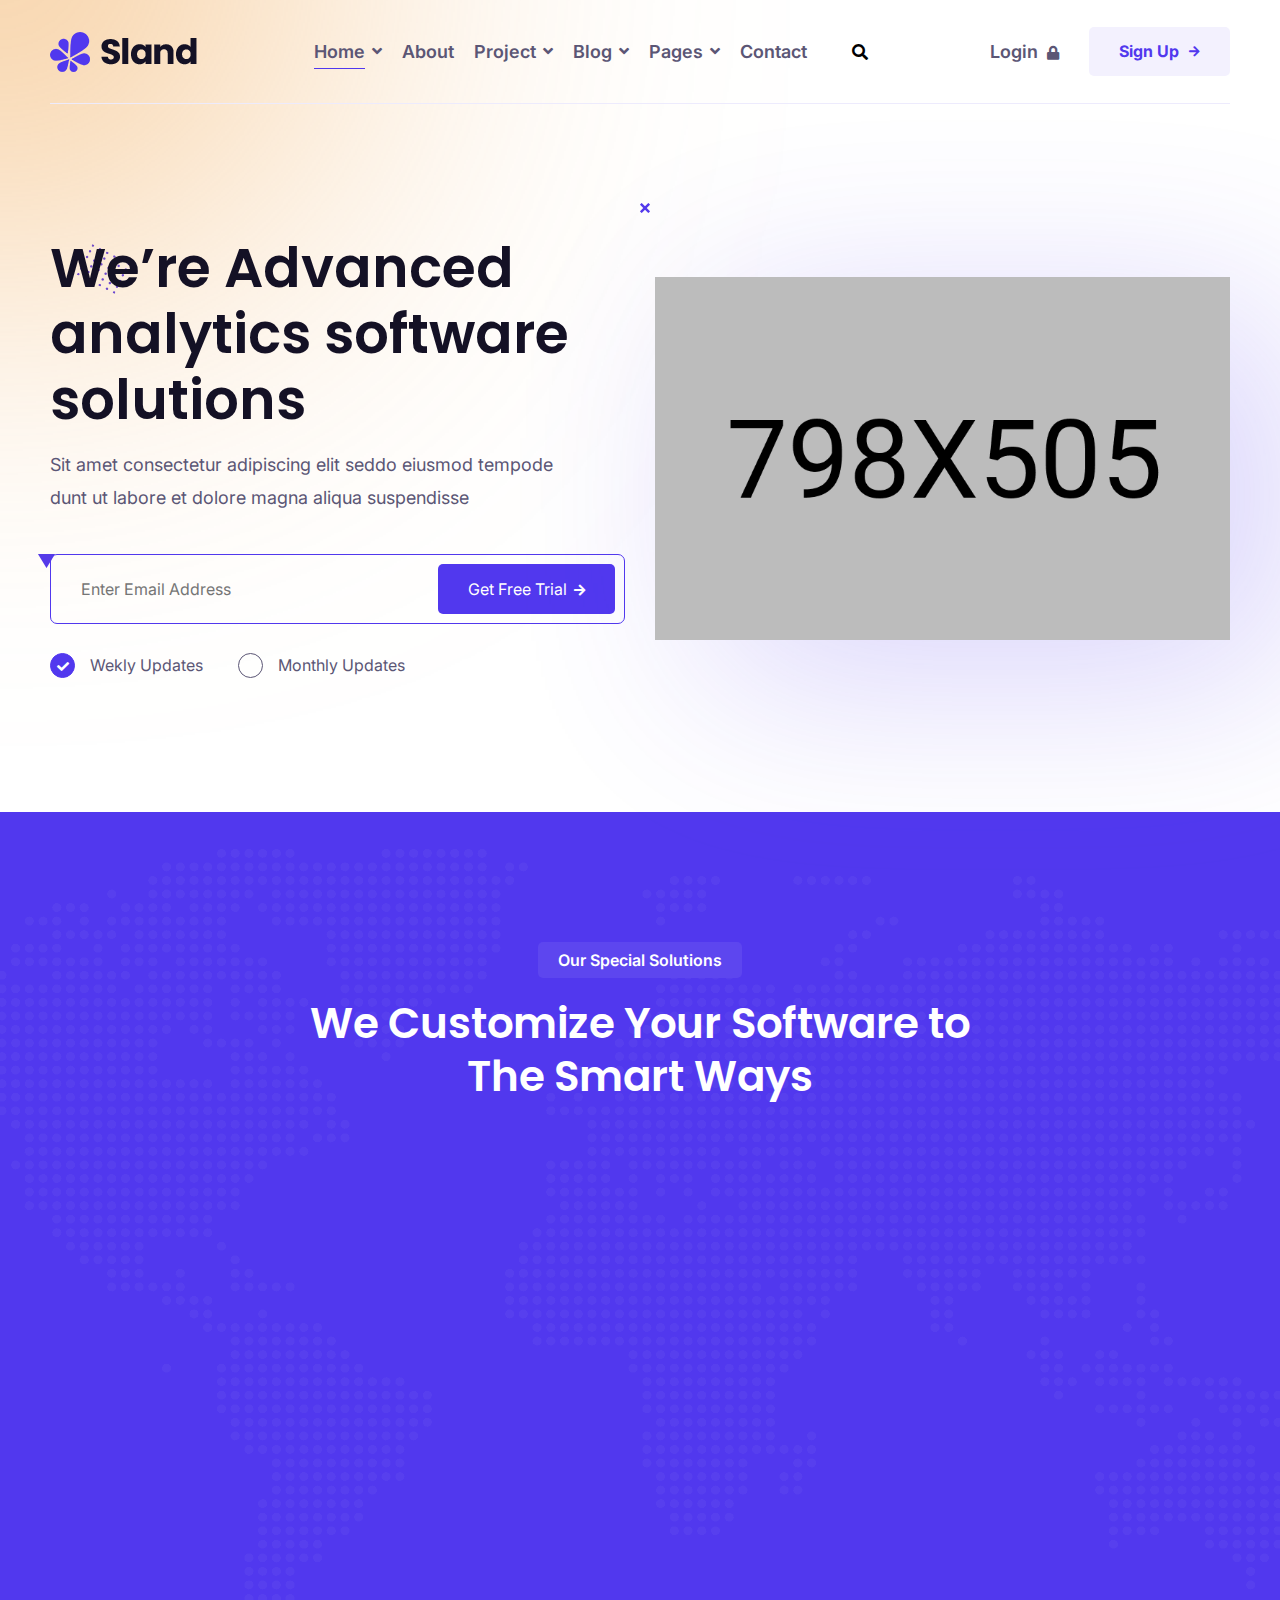
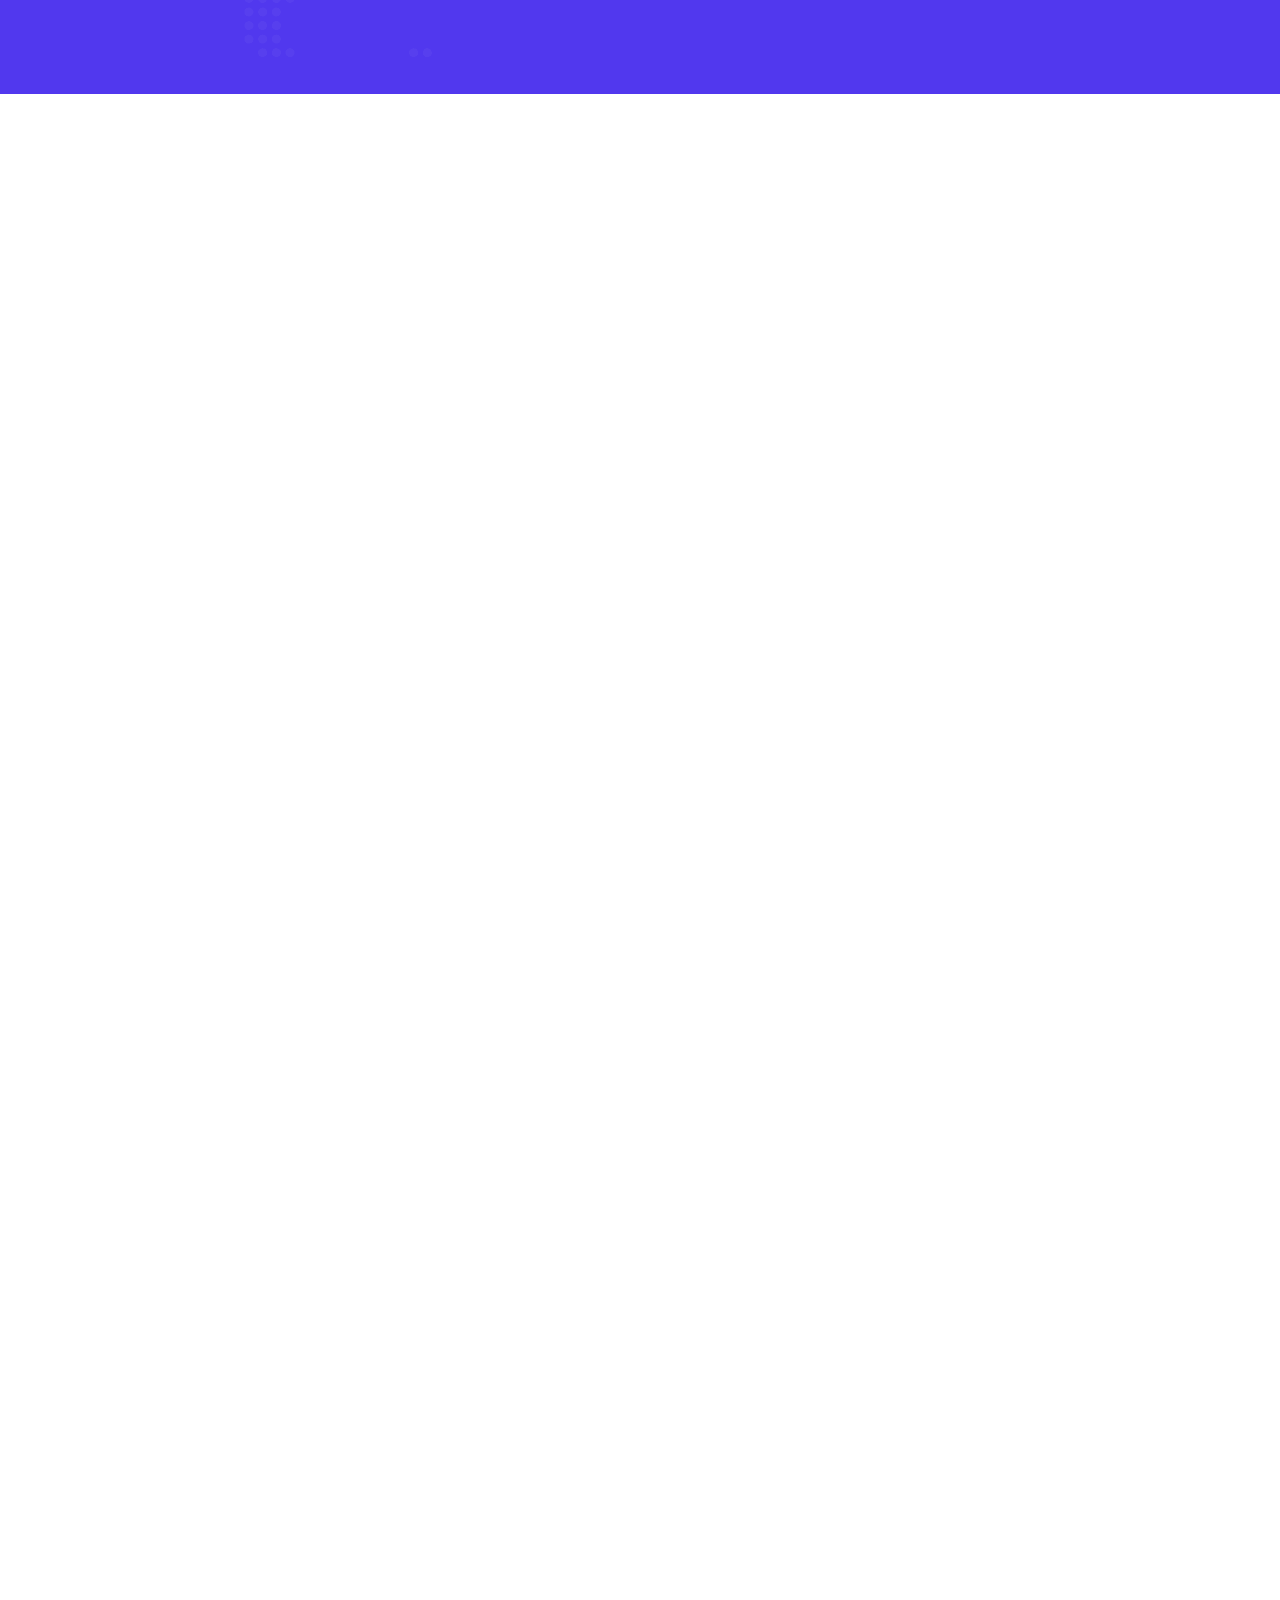
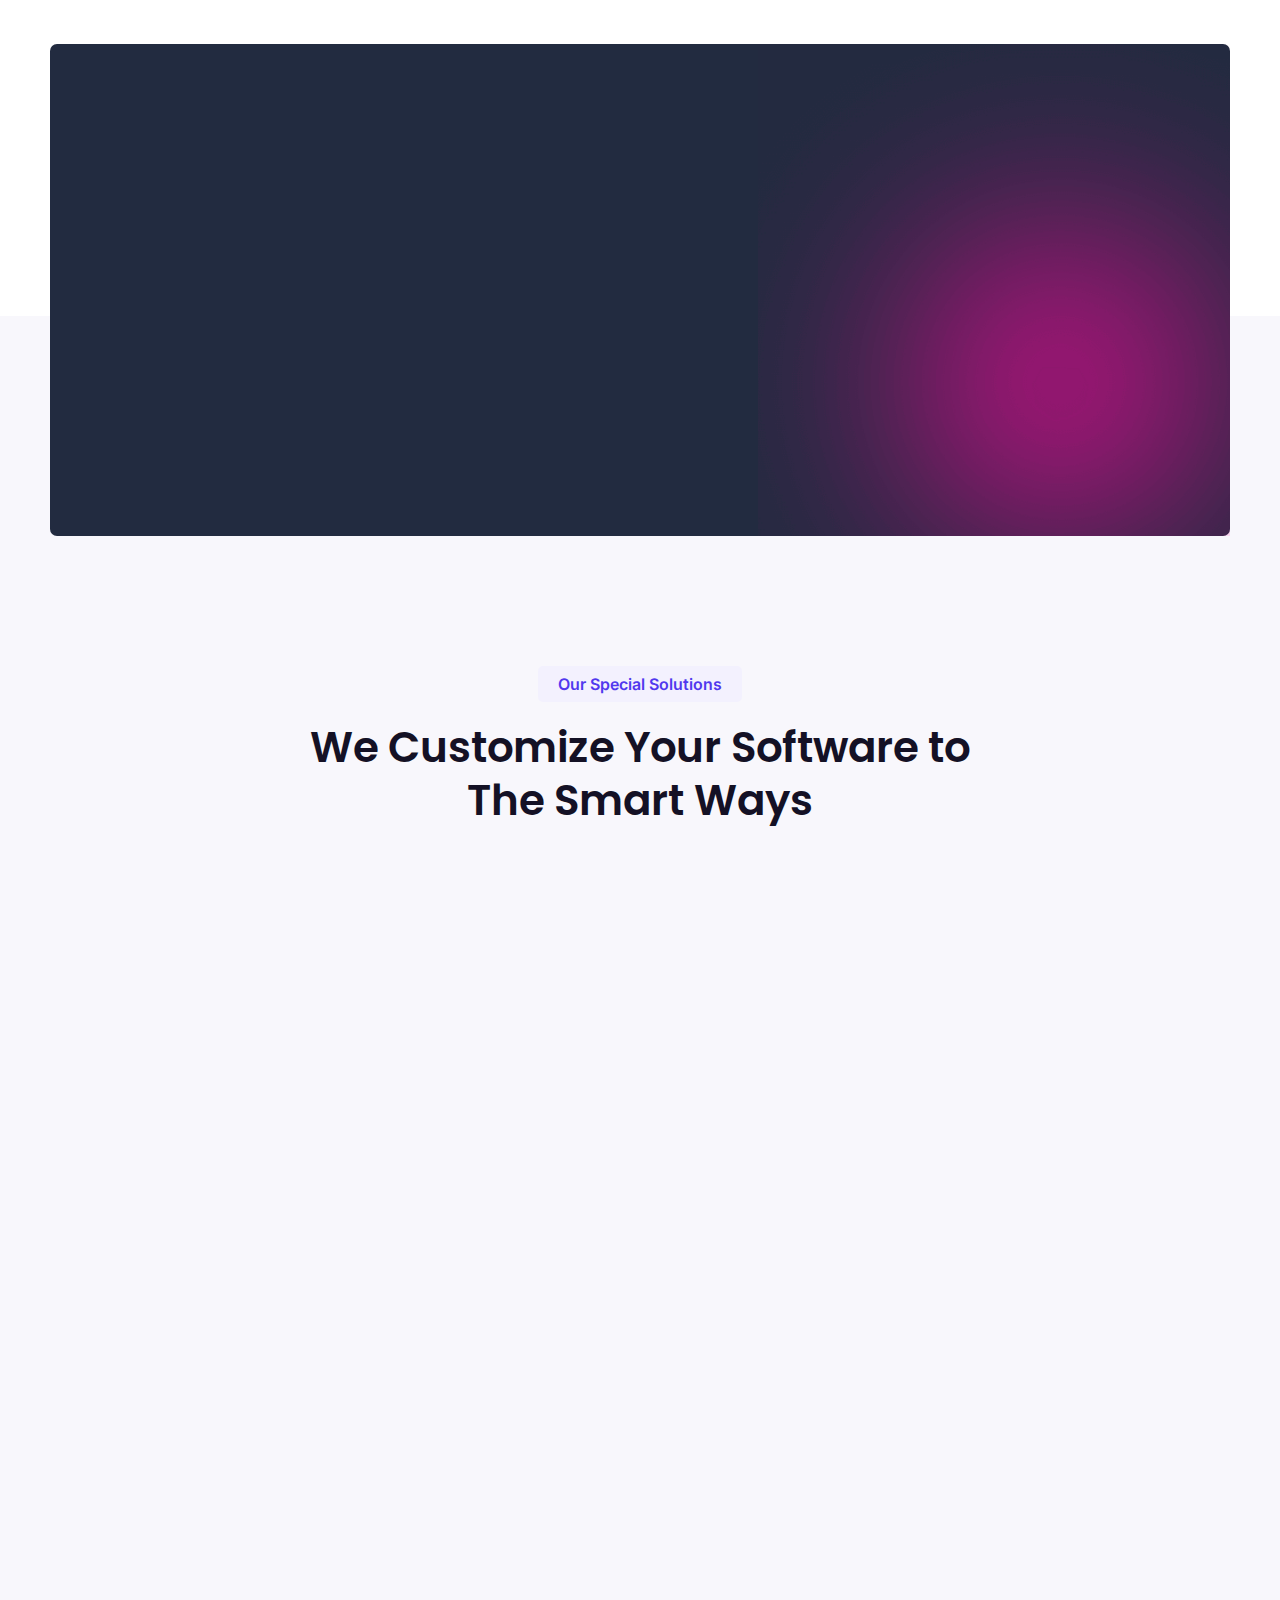
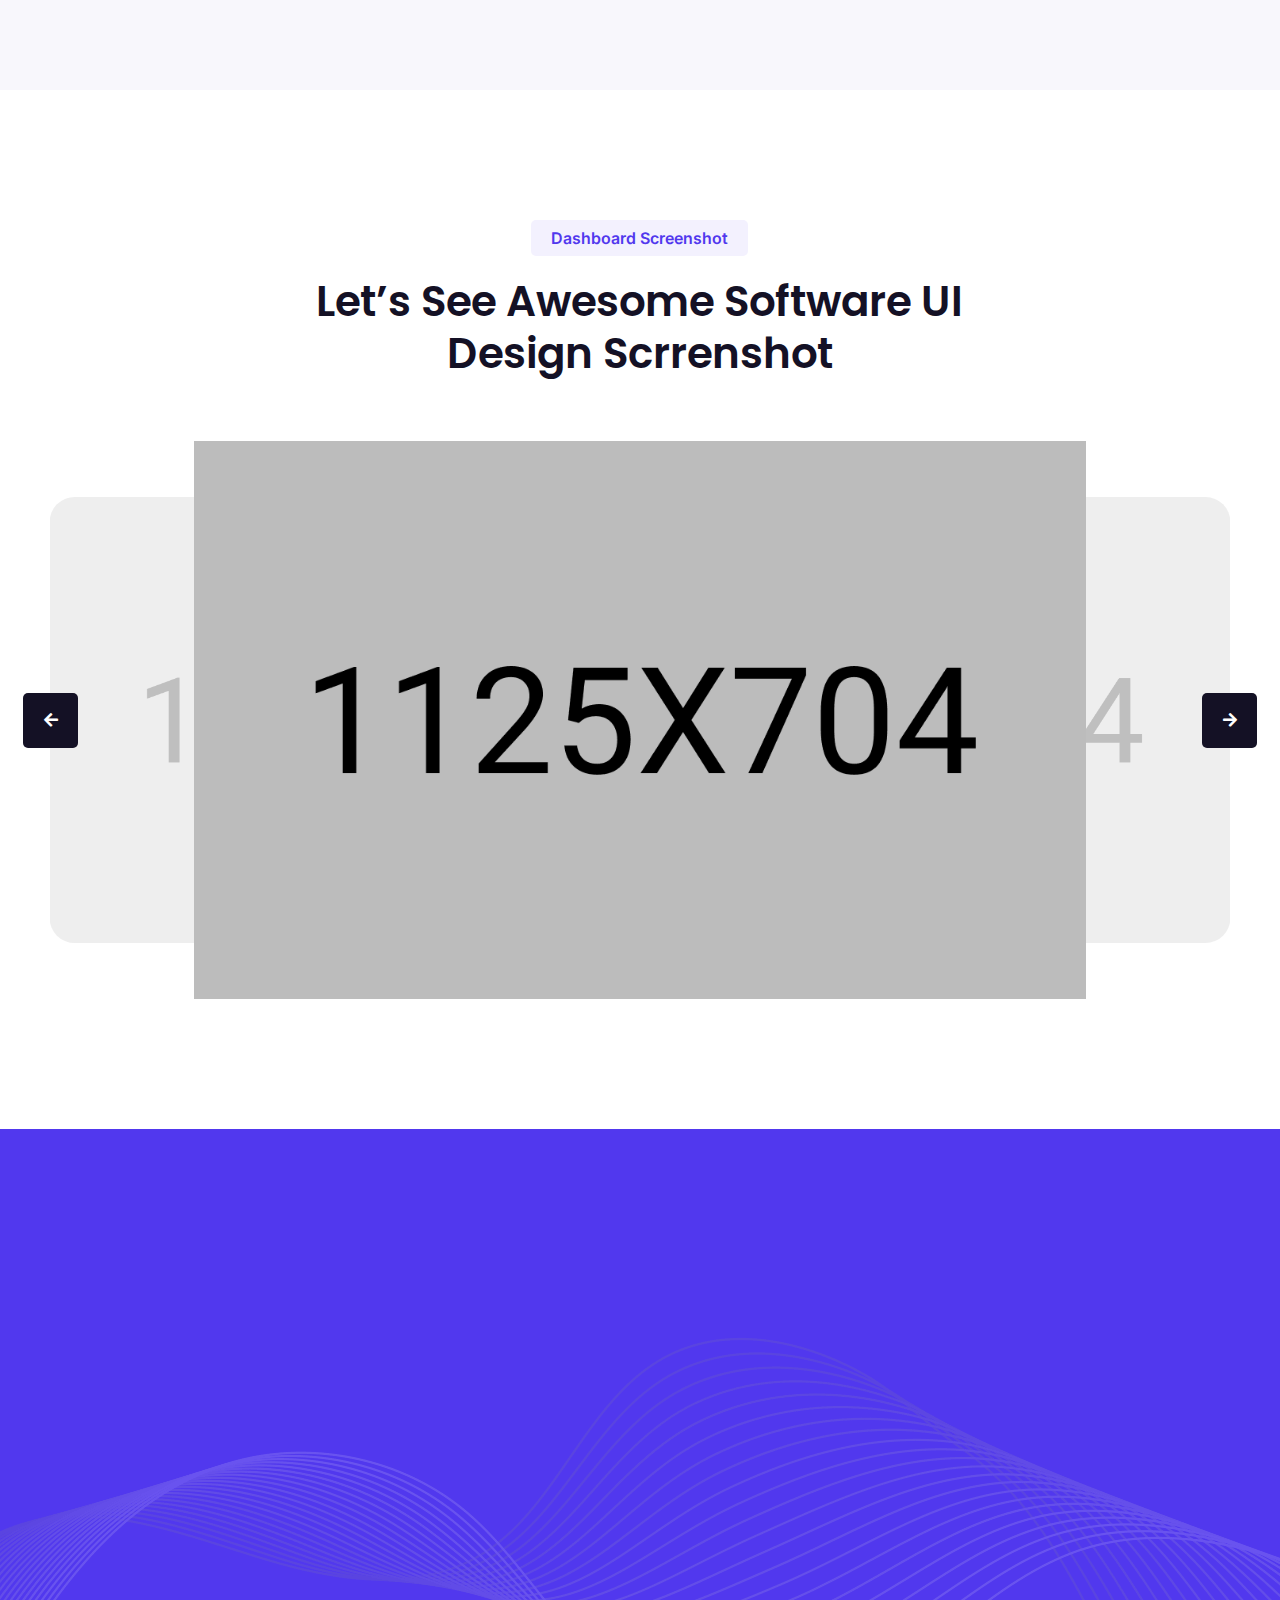
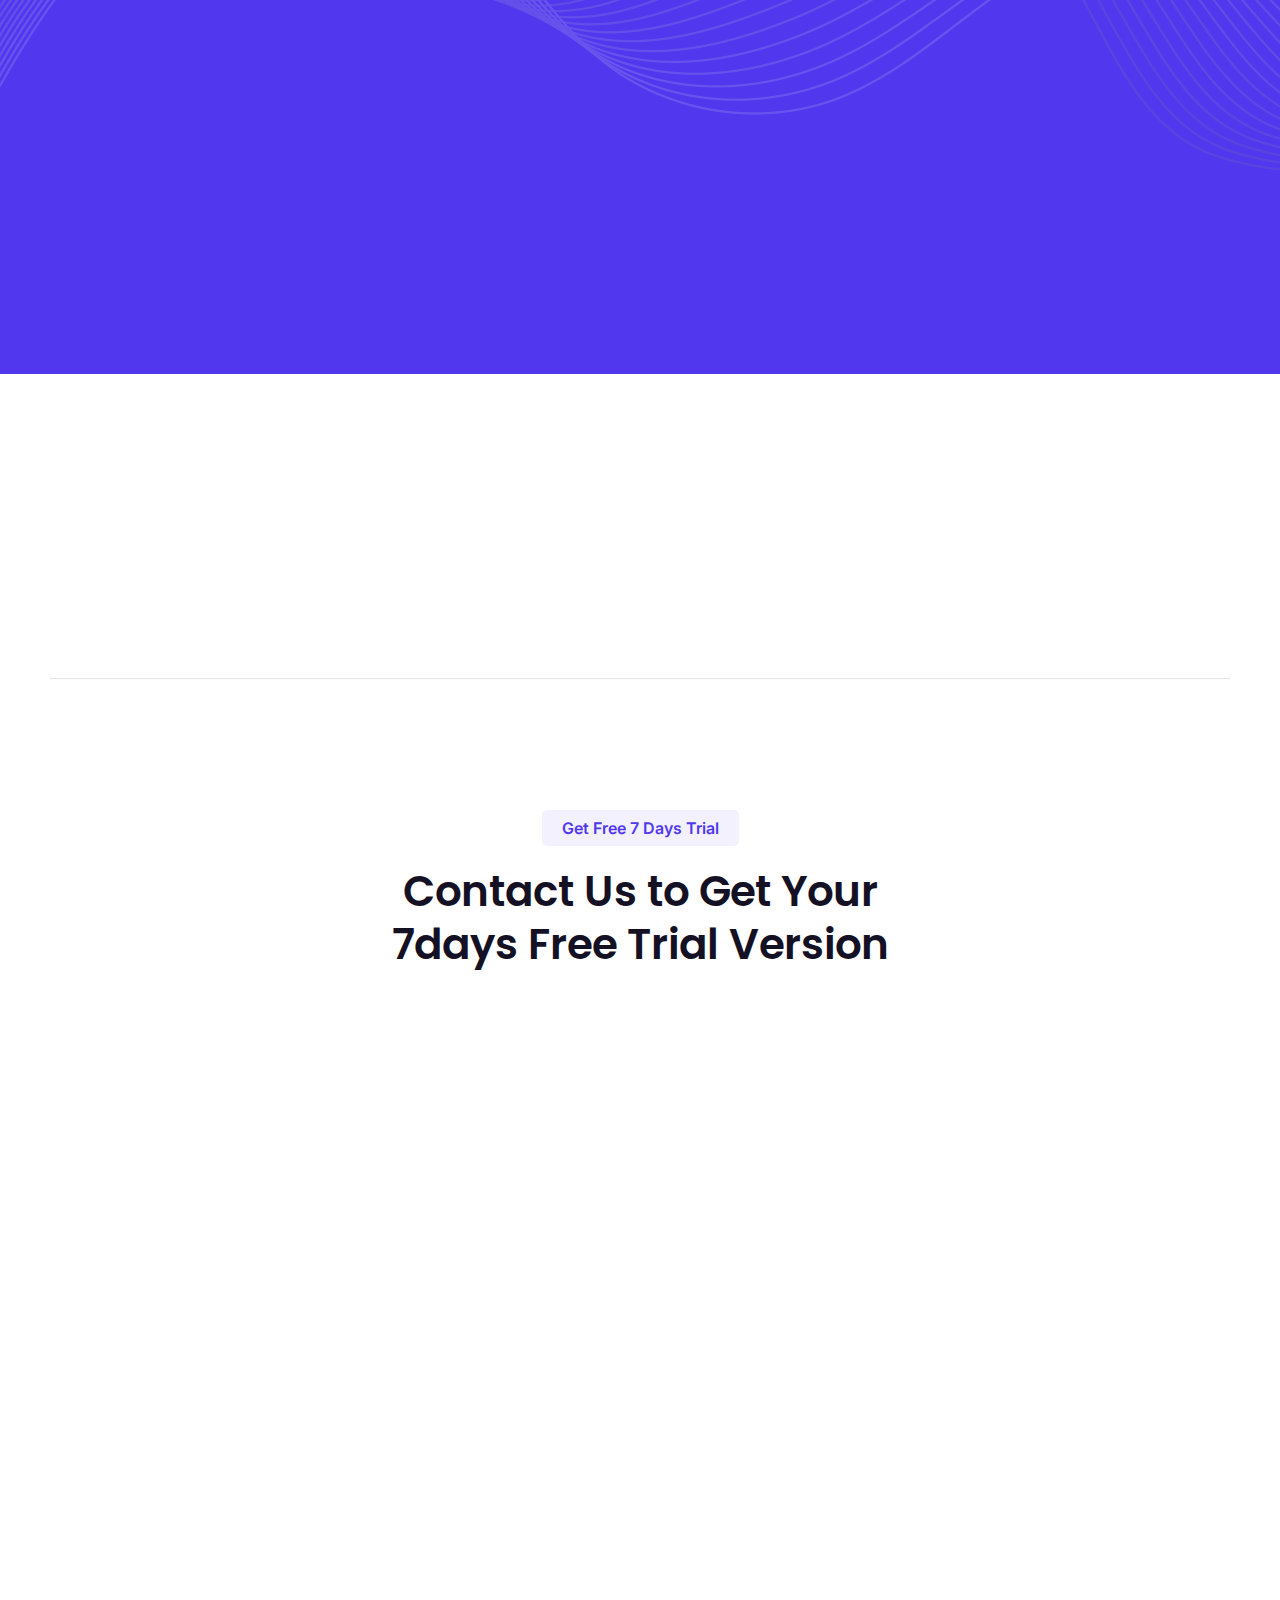
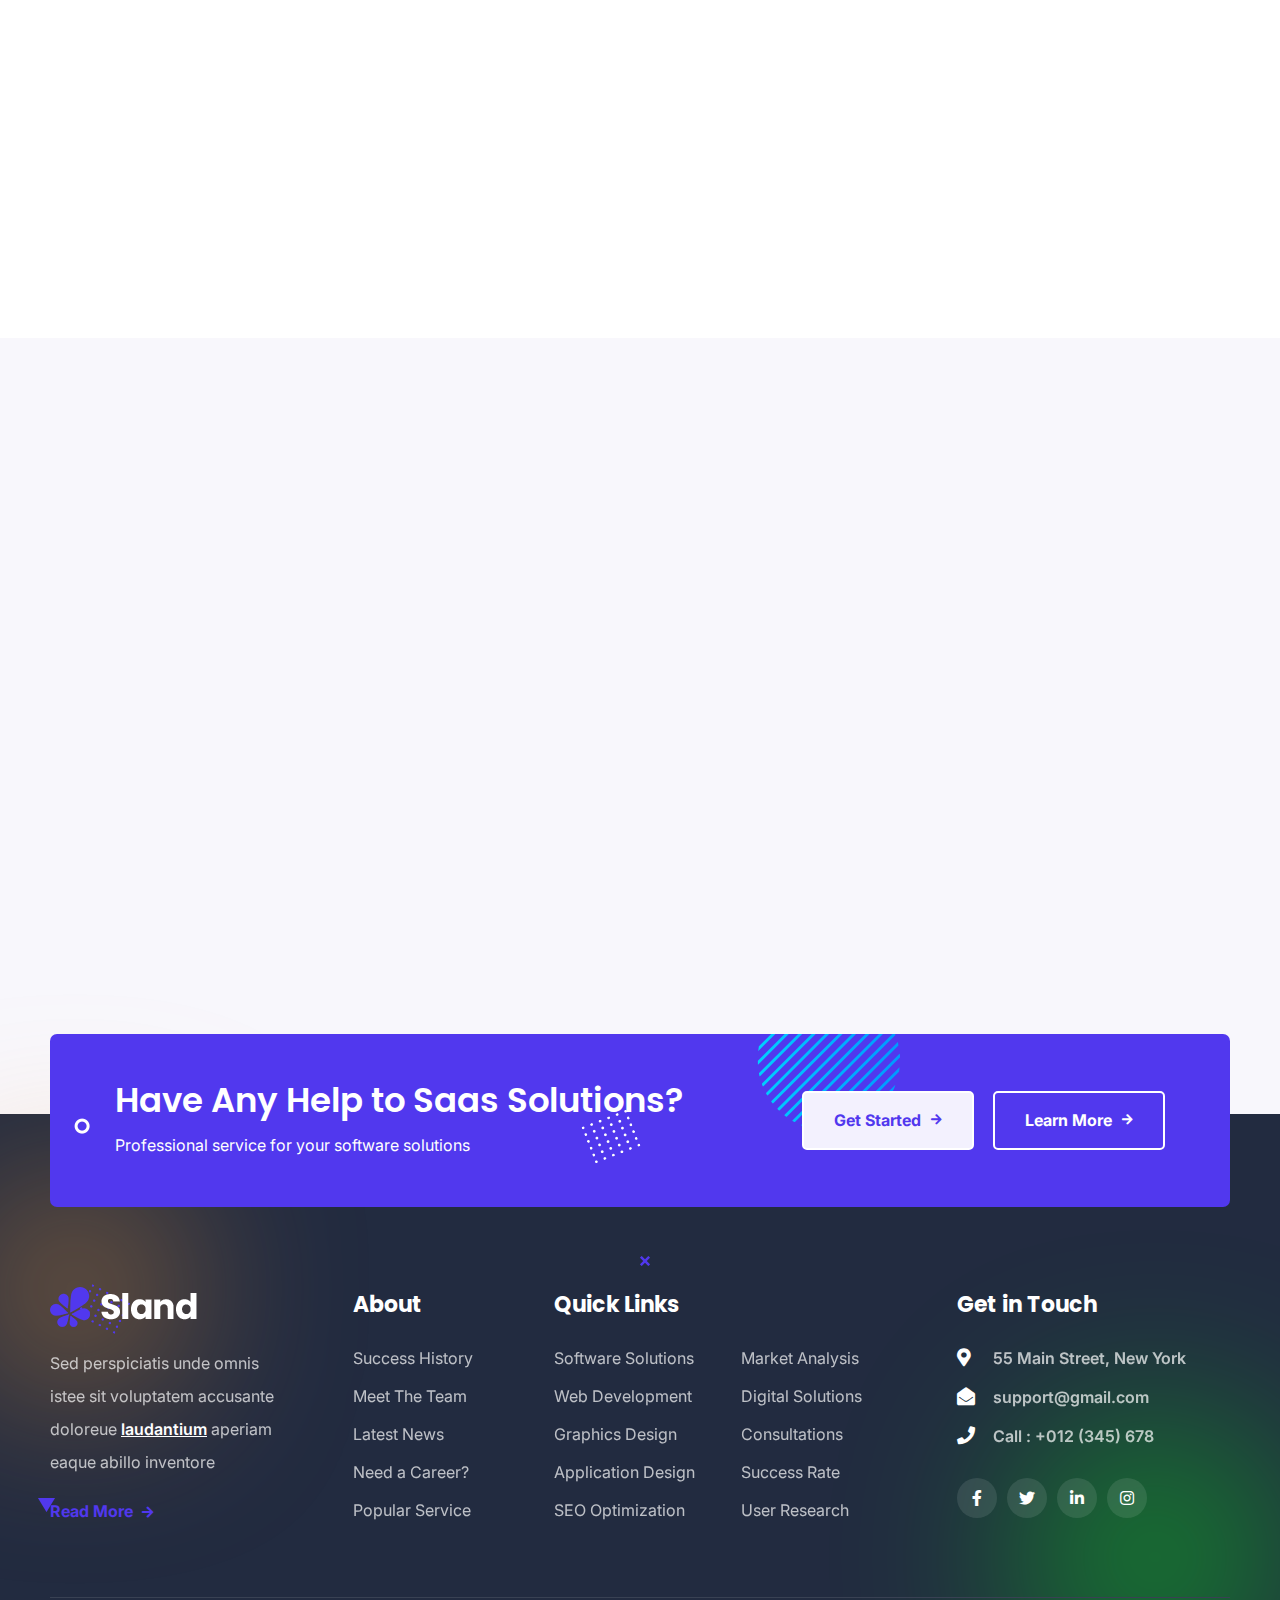
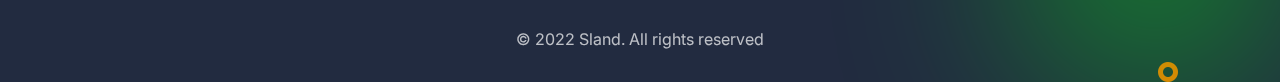
==== index.html @ 2adcf10e "Initial Commit" ====
<!DOCTYPE html>
<html lang="zxx">

<head>
    <!--====== Required meta tags ======-->
    <meta charset="utf-8" />
    <meta http-equiv="x-ua-compatible" content="ie=edge" />
    <meta name="description" content="" />
    <meta name="viewport" content="width=device-width, initial-scale=1, shrink-to-fit=no" />

    <!--====== Title ======-->
    <title>Sland - HTML Template || Home Three</title>
    <!--====== Favicon Icon ======-->
    <link rel="shortcut icon" href="assets/images/favicon.png" type="image/x-icon">
    <!--====== Google Fonts ======-->
    <link href="https://fonts.googleapis.com/css2?family=Inter:wght@400;500;600;700&family=Poppins:wght@400;600;700&display=swap" rel="stylesheet">
    <!--====== Font Awesome ======-->
    <link rel="stylesheet" href="assets/css/fontawesome.5.9.0.min.css">
    <!--====== Flaticon CSS ======-->
    <link rel="stylesheet" href="assets/css/flaticon.css">
    <!--====== Bootstrap css ======-->
    <link rel="stylesheet" href="assets/css/bootstrap.4.5.3.min.css">
    <!--====== Magnific Popup ======-->
    <link rel="stylesheet" href="assets/css/magnific-popup.css">
    <!--====== Slick Slider ======-->
    <link rel="stylesheet" href="assets/css/slick.css">
    <!--====== Animate CSS ======-->
    <link rel="stylesheet" href="assets/css/animate.min.css">
    <!--====== Nice Select ======-->
    <link rel="stylesheet" href="assets/css/nice-select.css">
    <!--====== Padding Margin ======-->
    <link rel="stylesheet" href="assets/css/spacing.min.css">
    <!--====== Menu css ======-->
    <link rel="stylesheet" href="assets/css/menu.css">
    <!--====== Main css ======-->
    <link rel="stylesheet" href="assets/css/style.css">
    <!--====== Responsive css ======-->
    <link rel="stylesheet" href="assets/css/responsive.css">

</head>

<body class="home-three">
    <div class="page-wrapper">

        <!-- Preloader -->
        <div class="preloader"></div>


        <!--====== Header Part Start ======-->
        <header class="main-header header-three">
            <!--Header-Upper-->
            <div class="header-upper">
                <div class="container clearfix">
                    <div class="header-inner py-20">
                        <div class="logo-outer">
                            <div class="logo"><a href="index.html"><img src="assets/images/logos/logo.png" alt="Logo"></a></div>
                        </div>

                        <div class="nav-outer d-flex align-items-center clearfix mx-lg-auto">
                            <!-- Main Menu -->
                            <nav class="main-menu navbar-expand-lg">
                                <div class="navbar-header">
                                    <div class="logo-mobile"><a href="index.html"><img src="assets/images/logos/logo.png" alt="Logo"></a></div>
                                    <!-- Toggle Button -->
                                    <button type="button" class="navbar-toggle" data-toggle="collapse" data-target=".navbar-collapse" aria-controls="main-menu">
                                        <span class="icon-bar"></span>
                                        <span class="icon-bar"></span>
                                        <span class="icon-bar"></span>
                                    </button>
                                </div>

                                <div class="navbar-collapse collapse clearfix" id="main-menu">
                                    <ul class="navigation clearfix">
                                        <li class="dropdown current"><a href="#">home</a>
                                            <ul>
                                                <li class="dropdown"><a href="#">Multipage</a>
                                                    <ul>
                                                        <li><a href="index.html">Home One</a></li>
                                                        <li><a href="index2.html">Home Two</a></li>
                                                        <li><a href="index3.html">Home Three</a></li>
                                                        <li><a href="index3dark.html">Dark Version</a></li>
                                                    </ul>
                                                </li>
                                                <li class="dropdown"><a href="#">Onepage</a>
                                                    <ul>
                                                        <li><a href="onepage-home-one.html">Home One</a></li>
                                                        <li><a href="onepage-home-two.html">Home two</a></li>
                                                        <li><a href="onepage-home-three.html">Home Three</a></li>
                                                        <li><a href="onepage-home-three-dark.html">Dark Version</a></li>
                                                    </ul>
                                                </li>
                                            </ul>
                                        </li>
                                        <li><a href="about.html">about</a></li>
                                        <li class="dropdown"><a href="#">project</a>
                                            <ul>
                                                <li><a href="projects.html">Projects</a></li>
                                                <li><a href="project-details.html">Project details</a></li>
                                            </ul>
                                        </li>
                                        <li class="dropdown"><a href="#">blog</a>
                                            <ul>
                                                <li><a href="blog.html">blog standard</a></li>
                                                <li><a href="blog-details.html">blog details</a></li>
                                            </ul>
                                        </li>
                                        <li class="dropdown"><a href="#">pages</a>
                                            <ul>
                                                <li><a href="single-service.html">service single</a></li>
                                                <li><a href="team-details.html">Team Profile</a></li>
                                            </ul>
                                        </li>
                                        <li><a href="contact.html">contact</a></li>
                                    </ul>
                                </div>

                            </nav>
                            
                            <!-- Main Menu End-->
                            <!-- Menu Serch Box-->
                            <div class="nav-search">
                                <button class="fa fa-search"></button>
                                <form action="#" class="hide">
                                    <input type="text" placeholder="Search" class="searchbox" required="">
                                    <button type="submit" class="searchbutton fa fa-search"></button>
                                </form>
                            </div>
                            
                        </div>

                        <div class="menu-right d-none d-lg-flex align-items-center">
                            <a href="contact.html" class="login">Login <i class="fas fa-lock"></i></a>
                            <a href="contact.html" class="theme-btn style-two">sign up <i class="fas fa-arrow-right"></i></a>
                        </div>

                    </div>
                </div>
            </div>
            <!--End Header Upper-->

        </header>
        <!--====== Header Part End ======-->


        <!--====== Hero Section Start ======-->
        <section class="hero-section-three rel z-2 pt-235 rpt-150 pb-130 rpb-100">
            <div class="container">
                <div class="row align-items-center">
                    <div class="col-lg-6 col-md-11">
                        <div class="hero-content-three rpt-15 rmb-75">
                            <h1 class="mb-15 wow fadeInUp delay-0-2s">We’re Advanced analytics software solutions</h1>
                            <p class="wow fadeInUp delay-0-4s">Sit amet consectetur adipiscing elit seddo eiusmod tempode dunt ut labore et dolore magna aliqua suspendisse</p>
                            <form class="newsletter-form mt-40" action="#">
                                <div class="newsletter-email wow fadeInUp delay-0-6s">
                                    <input type="email" placeholder="Enter Email Address" required>
                                    <button type="submit">Get Free Trial <i class="fas fa-arrow-right"></i></button>
                                </div>
                                <div class="newsletter-radios wow fadeInUp delay-0-8s">
                                    <div class="custom-control custom-radio">
                                      <input type="radio" class="custom-control-input" id="hero-wekly" name="example1" checked>
                                      <label class="custom-control-label" for="hero-wekly">Wekly Updates</label>
                                    </div> 
                                    <div class="custom-control custom-radio">
                                      <input type="radio" class="custom-control-input" id="hero-monthly" name="example1">
                                      <label class="custom-control-label" for="hero-monthly">Monthly Updates</label>
                                    </div> 
                                </div>
                            </form>
                        </div>
                    </div>
                    <div class="col-lg-6">
                        <div class="hero-image-three overlay wow fadeInLeft delay-0-4s">
                            <img src="assets/images/hero/hero-three.jpg" alt="Hero">
                        </div>
                    </div>
                </div>
            </div>
            <img class="dots-shape" src="assets/images/shapes/dots.png" alt="Shape">
            <img class="tringle-shape" src="assets/images/shapes/tringle.png" alt="Shape">
            <img class="close-shape" src="assets/images/shapes/close.png" alt="Shape">
        </section>
        <!--====== Hero Section End ======-->


        <!--====== Solutions Section Start ======-->
        <section class="solutions-section-three text-white text-center rel bg-blue pt-130 rpt-100 z-1 pb-75 rpb-45" style="background-image: url(assets/images/shapes/solutions-bg-dots.png);">
            <div class="container">
               <div class="row justify-content-center">
                   <div class="col-xl-7 col-lg-8 col-md-10">
                       <div class="section-title mb-75">
                            <span class="sub-title">Our Special Solutions</span>
                            <h2>We Customize Your Software to The Smart Ways</h2>
                        </div>
                   </div>
               </div>
                <div class="row justify-content-center">
                    <div class="col-xl-4 col-md-6">
                        <div class="solution-item-three wow fadeInUp delay-0-2s">
                            <i class="far fa-compass"></i>
                            <h3><a href="single-service.html">Software Model</a></h3>
                            <p>Sed ut perspiciatis unde omnis iste natus error sit voluptatem accusantium doloremque laudantium totam rem aperiam eaque</p>
                            <a href="single-service.html" class="read-more">Learn More <i class="fas fa-arrow-right"></i></a>
                        </div>
                    </div>
                    <div class="col-xl-4 col-md-6">
                        <div class="solution-item-three wow fadeInUp delay-0-4s">
                            <i class="far fa-map"></i>
                            <h3><a href="single-service.html">Network Wired</a></h3>
                            <p>Sed ut perspiciatis unde omnis iste natus error sit voluptatem accusantium doloremque laudantium totam rem aperiam eaque</p>
                            <a href="single-service.html" class="read-more">Learn More <i class="fas fa-arrow-right"></i></a>
                        </div>
                    </div>
                    <div class="col-xl-4 col-md-6">
                        <div class="solution-item-three wow fadeInUp delay-0-6s">
                            <i class="fas fa-shield-alt"></i>
                            <h3><a href="single-service.html">Final Testylization</a></h3>
                            <p>Sed ut perspiciatis unde omnis iste natus error sit voluptatem accusantium doloremque laudantium totam rem aperiam eaque</p>
                            <a href="single-service.html" class="read-more">Learn More <i class="fas fa-arrow-right"></i></a>
                        </div>
                    </div>
                </div>
            </div>
        </section>
        <!--====== Solutions Section End ======-->

       
        <!--====== About Section Start ======-->
        <section class="about-section-three rel z-1 pt-130 rpt-100">
            <div class="container">
                <div class="row align-items-center">
                    <div class="col-xl-7 col-lg-6">
                        <div class="about-image rmb-55 wow fadeInLeft delay-0-2s">
                            <img src="assets/images/about/about-two.png" alt="About">
                        </div>
                    </div>
                    <div class="col-xl-5 col-lg-6">
                        <div class="about-content-three wow fadeInRight delay-0-2s">
                            <div class="section-title mb-25">
                                <span class="sub-title">Our Special Solutions</span>
                                <h2>Use Landingly to Create Amazing Landing Pages</h2>
                            </div>
                            <p>Sed ut perspiciatis unde omnis iste natus error voluptatem accusan tium doloremque laudantium totam rem aperiam eaque quae ainvtore veritatis et quasi architecto beatae vitae dicta sunt explicabo. Nemo enim ipsam voluptatem quia voluptas sit aspernatur</p>
                            <ul class="list-style-one mt-25 mb-35">
                                <li>Customers Website</li>
                                <li>Software Doct</li>
                            </ul>
                            <a href="about.html" class="theme-btn style-three">Get Started <i class="fas fa-arrow-right"></i></a>
                        </div>
                    </div>
                </div>
            </div>
        </section>
        <!--====== About Section End ======-->

       
        <!--====== Browser Support Start ======-->
        <section class="browswr-support-section rel z-1 py-130 rpy-100">
            <div class="container">
                <div class="row align-items-center">
                    <div class="col-xl-5 col-lg-6">
                        <div class="browswr-support-content rmb-55 wow fadeInRight delay-0-2s">
                            <div class="section-title">
                                <span class="sub-title">Browser Support</span>
                                <h2>We Build Into Your Favorite Web Browser Support</h2>
                            </div>
                            <div class="row">
                                <div class="col-md-6">
                                    <div class="solution-item-two">
                                        <i class="fas fa-check"></i>
                                        <h4>Track your Customers From your Website</h4>
                                        <p>Sed ut perspiciatis unde omnis natus error voluptatem accusaente dolorem laudantium totam</p>
                                    </div>
                                </div>
                                <div class="col-md-6">
                                    <div class="solution-item-two color-two">
                                        <i class="fas fa-check"></i>
                                        <h4>Understand Much Sells Performance Better</h4>
                                        <p>Sed ut perspiciatis unde omnis natus error voluptatem accusaente dolorem laudantium totam</p>
                                    </div>
                                </div>
                            </div>
                        </div>
                    </div>
                    <div class="col-xl-7 col-lg-6">
                        <div class="browswr-support-image text-lg-right wow fadeInLeft delay-0-2s">
                            <img src="assets/images/about/borwser-support.jpg" alt="Browser Support">
                        </div>
                    </div>
                </div>
            </div>
        </section>
        <!--====== Browser Support End ======-->
        
        
        <!--====== Newsletter Section Start ======-->
        <section class="newsletter-section-two rel z-2">
            <div class="container">
                <div class="newsletter-inner style-two bg-gray bgs-cover text-white rel z-1">
                    <div class="row align-items-center align-items-xl-start">
                        <div class="col-lg-6">
                            <div class="newsletter-content p-60 wow fadeInUp delay-0-2s">
                                <div class="section-title mb-30">
                                    <span class="sub-title">Our Newsletter</span>
                                    <h2>Subscribe Our Newsletter to Get More Updates</h2>
                                </div>
                                <form class="newsletter-form" action="#">
                                    <div class="newsletter-email">
                                        <input type="email" placeholder="Enter Email Address" required>
                                        <button type="submit">Sign up <i class="fas fa-angle-right"></i></button>
                                    </div>
                                    <div class="newsletter-radios">
                                        <div class="custom-control custom-radio">
                                          <input type="radio" class="custom-control-input" id="wekly" name="example1" checked>
                                          <label class="custom-control-label" for="wekly">Wekly Updates</label>
                                        </div> 
                                        <div class="custom-control custom-radio">
                                          <input type="radio" class="custom-control-input" id="monthly" name="example1">
                                          <label class="custom-control-label" for="monthly">Monthly Updates</label>
                                        </div> 
                                    </div>
                                </form>
                            </div>
                        </div>
                        <div class="col-lg-6">
                            <div class="newsletter-images wow fadeInUp delay-0-4s">
                                <img src="assets/images/newsletter/newsletter-two.png" alt="Newsletter">
                                <img src="assets/images/newsletter/circle.png" alt="shape" class="circle slideUpRight">
                                <img src="assets/images/newsletter/dots.png" alt="shape" class="dots slideLeftRight">
                            </div>
                        </div>
                    </div>
                </div>
            </div>
        </section>
        <!--====== Newsletter Section End ======-->

       
        <!--====== Services Section Start ======-->
        <section class="services-section-three bg-lighter rel z-1 pt-250 pb-100 rpb-70">
            <div class="container">
               <div class="row justify-content-center text-center">
                   <div class="col-xl-7 col-lg-8 col-md-10">
                       <div class="section-title mt-100 rmt-70 mb-55">
                            <span class="sub-title">Our Special Solutions</span>
                            <h2>We Customize Your Software to The Smart Ways</h2>
                        </div>
                   </div>
               </div>
                <div class="row">
                    <div class="col-xl-4 col-md-6">
                        <div class="service-item wow fadeInUp delay-0-2s">
                            <i class="flaticon-file"></i>
                            <div class="content">
                                <h3><a href="single-service.html">Well Organization</a></h3>
                                <p>Sed ut perspiciatis unde omnis iste natus error voluptatem accusantium doloremque laudantium totam</p>
                            </div>
                        </div>
                    </div>
                    <div class="col-xl-4 col-md-6">
                        <div class="service-item wow fadeInUp delay-0-4s">
                            <i class="flaticon-responsive-design"></i>
                            <div class="content">
                                <h3><a href="single-service.html">Responsive Design</a></h3>
                                <p>Sed ut perspiciatis unde omnis iste natus error voluptatem accusantium doloremque laudantium totam</p>
                            </div>
                        </div>
                    </div>
                    <div class="col-xl-4 col-md-6">
                        <div class="service-item wow fadeInUp delay-0-6s">
                            <i class="flaticon-security"></i>
                            <div class="content">
                                <h3><a href="single-service.html">Heigh Security</a></h3>
                                <p>Sed ut perspiciatis unde omnis iste natus error voluptatem accusantium doloremque laudantium totam</p>
                            </div>
                        </div>
                    </div>
                    <div class="col-xl-4 col-md-6">
                        <div class="service-item wow fadeInUp delay-0-8s">
                            <i class="flaticon-puzzle"></i>
                            <div class="content">
                                <h3><a href="single-service.html">Creative Design</a></h3>
                                <p>Sed ut perspiciatis unde omnis iste natus error voluptatem accusantium doloremque laudantium totam</p>
                            </div>
                        </div>
                    </div>
                    <div class="col-xl-4 col-md-6">
                        <div class="service-item wow fadeInUp delay-1-0s">
                            <i class="flaticon-badge"></i>
                            <div class="content">
                                <h3><a href="single-service.html">Clean Development</a></h3>
                                <p>Sed ut perspiciatis unde omnis iste natus error voluptatem accusantium doloremque laudantium totam</p>
                            </div>
                        </div>
                    </div>
                    <div class="col-xl-4 col-md-6">
                        <div class="service-item wow fadeInUp delay-1-2s">
                            <i class="flaticon-analytics"></i>
                            <div class="content">
                                <h3><a href="single-service.html">Advanced Analytics</a></h3>
                                <p>Sed ut perspiciatis unde omnis iste natus error voluptatem accusantium doloremque laudantium totam</p>
                            </div>
                        </div>
                    </div>
                </div>
            </div>
        </section>
        <!--====== Services Section End ======-->
        
        
        <!--====== Dashboard Section Start ======-->
        <section class="dashboard-section rel z-1 py-130 rpy-100">
            <div class="container">
               <div class="row justify-content-center text-center">
                   <div class="col-xl-7 col-lg-8 col-md-10">
                       <div class="section-title mb-60">
                            <span class="sub-title">Dashboard Screenshot</span>
                            <h2>Let’s See Awesome Software UI Design Scrrenshot</h2>
                        </div>
                   </div>
               </div>
                <div class="dashboard-screenshot-wrap">
                    <div class="dashboard-screenshot-item">
                        <img src="assets/images/dashboard-screenshots/dashboard-screenshot1.jpg" alt="Dashboard Screenshot">
                    </div>
                    <div class="dashboard-screenshot-item">
                        <img src="assets/images/dashboard-screenshots/dashboard-screenshot2.jpg" alt="Dashboard Screenshot">
                    </div>
                    <div class="dashboard-screenshot-item">
                        <img src="assets/images/dashboard-screenshots/dashboard-screenshot3.jpg" alt="Dashboard Screenshot">
                    </div>
                    <div class="dashboard-screenshot-item">
                        <img src="assets/images/dashboard-screenshots/dashboard-screenshot1.jpg" alt="Dashboard Screenshot">
                    </div>
                    <div class="dashboard-screenshot-item">
                        <img src="assets/images/dashboard-screenshots/dashboard-screenshot2.jpg" alt="Dashboard Screenshot">
                    </div>
                    <div class="dashboard-screenshot-item">
                        <img src="assets/images/dashboard-screenshots/dashboard-screenshot3.jpg" alt="Dashboard Screenshot">
                    </div>
                </div>
            </div>
        </section>
        <!--====== Dashboard Section End ======-->

        
        <!--====== Feedback Section Start ======-->
        <section class="feedback-section-three bg-blue rel z-1 py-115 rpy-85" style="background-image: url(assets/images/feedbacks/feedback-bg.png);">
            <div class="container">
               <div class="row">
                    <div class="col-xl-4">
                        <div class="feedback-three-content mt-15 text-white wow fadeInUp delay-0-2s">
                            <div class="section-title mb-25">
                                <span class="sub-title">Clients Feedback</span>
                                <h2>What Our Customer ’s Say About Us</h2>
                            </div>
                            <p>Sed ut perspiciatis unde omnis natus error voluptatem accusantium doloremque laudantium totam rem aperias eaque quae ainvtore veritatis et quasi architecto beatae vitae dicta sunt explicabo enim spsam</p>
                            <div class="slider-dots-area mt-25"></div>
                        </div>
                    </div>
                    <div class="col-xl-8">
                        <div class="feedback-three-wrap">
                            <div class="feedback-item-two wow fadeInUp delay-0-4s">
                                <img src="assets/images/client-logos/client-logo1.png" alt="Logo">
                                <p>Sed ut perspiciatis unde omniste natus errors voluptatem accusantium doloreue laudantium <b>eaque ipsauae abtore</b> verita architecto beatae vitae dicta sunxplica nemo enimsam voluptatem quia natur autodit aut fugit</p>
                                <div class="feedback-author">
                                    <i class="flaticon-quote-1"></i>
                                    <div class="author-content">
                                        <h3>Randall L. Hamby</h3>
                                        <span>Senior Manager</span>
                                    </div>
                                </div>
                            </div>
                            <div class="feedback-item-two wow fadeInUp delay-0-6s">
                                <img src="assets/images/client-logos/client-logo2.png" alt="Logo">
                                <p>Sed ut perspiciatis unde omniste natus errors voluptatem accusantium doloreue laudantium <b>eaque ipsauae abtore</b> verita architecto beatae vitae dicta sunxplica nemo enimsam voluptatem quia natur autodit aut fugit</p>
                                <div class="feedback-author">
                                    <i class="flaticon-quote-1"></i>
                                    <div class="author-content">
                                        <h3>Lillie R. Burkhalter</h3>
                                        <span>Senior Manager</span>
                                    </div>
                                </div>
                            </div>
                            <div class="feedback-item-two wow fadeInUp delay-0-8s">
                                <img src="assets/images/client-logos/client-logo3.png" alt="Logo">
                                <p>Sed ut perspiciatis unde omniste natus errors voluptatem accusantium doloreue laudantium <b>eaque ipsauae abtore</b> verita architecto beatae vitae dicta sunxplica nemo enimsam voluptatem quia natur autodit aut fugit</p>
                                <div class="feedback-author">
                                    <i class="flaticon-quote-1"></i>
                                    <div class="author-content">
                                        <h3>Zelma K. Hall</h3>
                                        <span>Senior Manager</span>
                                    </div>
                                </div>
                            </div>
                        </div>
                    </div>
                </div>
            </div>
        </section>
        <!--====== Feedback Section End ======-->

       
        <!--====== Partner Section Start ======-->
        <div class="partner-area-three text-center pt-130 rpt-100">
            <div class="container">
                <div class="row justify-content-around justify-content-lg-between mb-80 rmb-50">
                    <div class="col-lg-2 col-md-4 col-6">
                        <a class="partner-item-three wow fadeInUp delay-0-2s" href="project-details.html">
                            <img src="assets/images/partners/partner-three1.png" alt="Partner">
                        </a>
                    </div>
                    <div class="col-lg-2 col-md-4 col-6">
                        <a class="partner-item-three wow fadeInUp delay-0-4s" href="project-details.html">
                            <img src="assets/images/partners/partner-three2.png" alt="Partner">
                        </a>
                    </div>
                    <div class="col-lg-2 col-md-4 col-6">
                        <a class="partner-item-three wow fadeInUp delay-0-6s" href="project-details.html">
                            <img src="assets/images/partners/partner-three3.png" alt="Partner">
                        </a>
                    </div>
                    <div class="col-lg-2 col-md-4 col-6">
                        <a class="partner-item-three wow fadeInUp delay-0-8s" href="project-details.html">
                            <img src="assets/images/partners/partner-three4.png" alt="Partner">
                        </a>
                    </div>
                    <div class="col-lg-2 col-md-4 col-6">
                        <a class="partner-item-three wow fadeInUp delay-1-0s" href="project-details.html">
                            <img src="assets/images/partners/partner-three5.png" alt="Partner">
                        </a>
                    </div>
                </div>
                <hr>
            </div>
        </div>
        <!--====== Partner Section End ======-->

      
        <!--====== Contact Section Start ======-->
        <section class="contact-section-two rel z-1 pt-115 rpt-85 pb-130 rpb-55">
            <div class="container">
               <div class="row justify-content-center text-center">
                   <div class="col-xl-6 col-lg-8 col-md-10">
                       <div class="section-title mb-50">
                            <span class="sub-title">Get Free 7 Days Trial</span>
                            <h2>Contact Us to Get Your 7days Free Trial Version</h2>
                        </div>
                   </div>
               </div>
                <div class="contact-information-area pb-50">
                    <div class="row justify-content-center">
                        <div class="col-lg-4 col-md-6">
                            <div class="contact-info-item wow fadeInUp delay-0-2s">
                                <i class="fas fa-envelope-open"></i>
                                <div class="contact-info-content">
                                    <h3>Email Us</h3>
                                    <span><a href="mailto:support@gmail.com">support@gmail.com</a></span>
                                </div>
                            </div>
                        </div>
                        <div class="col-lg-4 col-md-6">
                            <div class="contact-info-item wow fadeInUp delay-0-4s">
                                <i class="fas fa-phone"></i>
                                <div class="contact-info-content">
                                    <h3>Phone</h3>
                                    <span><a href="calto:+0123456789">+012 (345) 67 89</a></span>
                                </div>
                            </div>
                        </div>
                        <div class="col-lg-4 col-md-6">
                            <div class="contact-info-item wow fadeInUp delay-0-6s">
                                <i class="fas fa-map-marker-alt"></i>
                                <div class="contact-info-content">
                                    <h3>Address</h3>
                                    <span>55 Main Street, USA</span>
                                </div>
                            </div>
                        </div>
                    </div>
                </div>
                <div class="row">
                    <div class="col-lg-6">
                        <div class="contact-left-map h-100 pr-xl-5 rpb-20 wow fadeInLeft delay-0-2s">
                            <iframe src="https://www.google.com/maps/embed?pb=!1m14!1m12!1m3!1d136834.1519573059!2d-74.0154445224086!3d40.7260256534837!2m3!1f0!2f0!3f0!3m2!1i1024!2i768!4f13.1!5e0!3m2!1sen!2sbd!4v1639991650837!5m2!1sen!2sbd" style="border:0; width: 100%; height: 100%;" allowfullscreen="" loading="lazy"></iframe>
                        </div>
                    </div>
                    <div class="col-lg-6">
                        <form id="contact-form-two" class="contact-form-two py-45 wow fadeInRight delay-0-2s" action="#" method="post">
                            <div class="row clearfix">
                                <div class="col-sm-6">
                                    <div class="form-group">
                                        <input type="text" id="name" name="name" class="form-control" placeholder="full name" required="">
                                    </div>
                                </div>
                                <div class="col-sm-6">
                                    <div class="form-group">
                                        <input type="email" id="email" name="email" class="form-control" placeholder="Email Address" required="">
                                    </div>
                                </div>
                                <div class="col-sm-6">
                                    <div class="form-group">
                                        <input type="text" id="number" name="number" class="form-control" placeholder="phone number">
                                    </div>
                                </div>
                                <div class="col-sm-6">
                                    <div class="form-group">
                                        <input type="text" id="company" name="company" class="form-control" placeholder="Company">
                                    </div>
                                </div>
                                <div class="col-sm-6">
                                    <div class="form-group">
                                        <input type="text" id="subject" name="subject" class="form-control" placeholder="subject">
                                    </div>
                                </div>
                                <div class="col-sm-6">
                                    <div class="form-group">
                                        <input type="url" id="website" name="website" class="form-control" placeholder="website">
                                    </div>
                                </div>
                                <div class="col-md-12">
                                    <div class="form-group mb-4">
                                        <textarea name="message" id="message" rows="4" class="form-control" placeholder="message" required=""></textarea>
                                    </div>
                                </div>
                                <div class="col-md-12">
                                    <div class="form-group mb-0">
                                        <button class="theme-btn" type="submit">get free trial <i class="fas fa-arrow-right"></i></button>
                                    </div>
                                </div>
                            </div>
                        </form>
                    </div>
                </div>
            </div>
        </section>
        <!--====== Contact Section End ======-->
       
       
       <!--====== Blog Section Start ======-->
        <section class="blog-section-two bg-lighter rel z-1 pt-130 rpt-100 pb-180 rpb-150">
            <div class="container">
               <div class="row">
                    <div class="col-xl-4 col-lg-8 col-md-10">
                        <div class="blog-two-section-content mb-55 wow fadeInUp delay-0-2s">
                            <div class="section-title mb-25">
                                <span class="sub-title">Latest News & Blog</span>
                                <h2>Get Our Every Single Update Latest News and Blog</h2>
                            </div>
                            <a href="blog.html" class="theme-btn style-three">View More News <i class="fas fa-arrow-right"></i></a>
                        </div>
                    </div>
                    <div class="col-xl-4 col-md-6">
                        <div class="blog-item-two wow fadeInUp delay-0-4s">
                            <div class="blog-two-image" style="background-image: url(assets/images/blog/blog-two.jpg);"></div>
                            <ul class="blog-meta">
                                <li><i class="far fa-calendar-alt"></i> <a href="blog-details.html">25 March 2022</a></li>
                                <li><i class="far fa-comments"></i> <a href="#">Com (5)</a></li>
                            </ul>
                            <h3><a href="blog-details.html">Smashin Podcast Episode Web Frameworks Solve Vanilla</a></h3>
                            <p>On the other hand, we denounce with righteous indignation and dislike men who are so beguiled and demoralized the charms of pleasure</p>
                            <a href="blog-details.html" class="read-more">Read More <i class="fas fa-arrow-right"></i></a>
                        </div>
                    </div>
                    <div class="col-xl-4 col-md-6">
                        <div class="blog-item-two wow fadeInUp delay-0-6s">
                            <div class="blog-two-image" style="background-image: url(assets/images/blog/blog-two.jpg);"></div>
                            <ul class="blog-meta">
                                <li><i class="far fa-calendar-alt"></i> <a href="blog-details.html">25 March 2022</a></li>
                                <li><i class="far fa-comments"></i> <a href="#">Com (5)</a></li>
                            </ul>
                            <h3><a href="blog-details.html">Designing Better Links Wesites And Emails A Guideline</a></h3>
                            <p>On the other hand, we denounce with righteous indignation and dislike men who are so beguiled and demoralized the charms of pleasure</p>
                            <a href="blog-details.html" class="read-more">Read More <i class="fas fa-arrow-right"></i></a>
                        </div>
                    </div>
                </div>
            </div>
        </section>
        <!--====== Blog Section End ======-->
        
       
        <!--====== Footer Section Start ======-->
        <footer class="footer-section footer-two bg-gray text-white rel z-1">
            <div class="container">
              
               <div class="call-to-action bg-blue bgs-cover text-white rel z-1">
                    <div class="row align-items-center">
                        <div class="col-xl-7 col-lg-6">
                            <div class="section-title mb-20">
                                <h2>Have Any Help to Saas Solutions?</h2>
                                <p>Professional service for your software solutions</p>
                            </div>
                        </div>
                        <div class="col-xl-5 col-lg-6">
                            <div class="call-to-action-btns text-xl-right mb-20">
                                <a href="contact.html" class="theme-btn style-two rmb-15">Get Started <i class="fas fa-arrow-right"></i></a>
                                <a href="about.html" class="theme-btn style-three rmb-15">Learn More <i class="fas fa-arrow-right"></i></a>
                            </div>
                        </div>
                    </div>
                    <img class="white-circle" src="assets/images/shapes/white-circle.png" alt="White Circle">
                    <img class="white-dots slideUpRight" src="assets/images/shapes/white-dots.png" alt="shape">
                    <img class="white-dots-circle slideLeftRight" src="assets/images/shapes/white-dots-circle.png" alt="shape">
                </div>
                
                <div class="row justify-content-between">
                    <div class="col-xl-3 col-sm-6 col-7 col-small">
                        <div class="footer-widget about-widget">
                            <div class="footer-logo mb-20">
                                <a href="index.html"><img src="assets/images/logos/logo-footer.png" alt="Logo"></a>
                            </div>
                            <p><span>Sed perspiciatis unde omnis istee sit voluptatem accusante doloreue</span> <b>laudantium</b> <span>aperiam eaque abillo inventore</span></p>
                            <a href="about.html" class="read-more">Read More <i class="fas fa-arrow-right"></i></a>
                        </div>
                    </div>
                    <div class="col-xl-2 col-sm-4 col-5 col-small">
                        <div class="footer-widget link-widget">
                            <h4 class="footer-title">About</h4>
                            <ul class="list-style-two">
                                <li><a href="projects.html">Success History</a></li>
                                <li><a href="team-details.html">Meet The Team</a></li>
                                <li><a href="blog.html">Latest News</a></li>
                                <li><a href="contact.html">Need a Career?</a></li>
                                <li><a href="single-service.html">Popular Service</a></li>
                            </ul>
                        </div>
                    </div>
                    <div class="col-xl-4 col-md-8">
                        <div class="footer-widget link-widget">
                            <h4 class="footer-title">Quick Links</h4>
                            <ul class="list-style-two two-column">
                                <li><a href="single-service.html">Software Solutions</a></li>
                                <li><a href="single-service.html">Market Analysis</a></li>
                                <li><a href="single-service.html">Web Development</a></li>
                                <li><a href="single-service.html">Digital Solutions</a></li>
                                <li><a href="single-service.html">Graphics Design</a></li>
                                <li><a href="single-service.html">Consultations</a></li>
                                <li><a href="single-service.html">Application Design</a></li>
                                <li><a href="single-service.html">Success Rate</a></li>
                                <li><a href="single-service.html">SEO Optimization</a></li>
                                <li><a href="single-service.html">User Research</a></li>
                            </ul>
                        </div>
                    </div>
                    <div class="col-xl-3 col-md-4">
                        <div class="footer-widget contact-widget">
                            <h4 class="footer-title">Get in Touch</h4>
                            <ul class="list-style-three">
                                <li><i class="fas fa-map-marker-alt"></i> <span>55 Main Street, New York</span></li>
                                <li><i class="fas fa-envelope-open"></i> <span><a href="mailto:support@gmail.com">support@gmail.com</a></span></li>
                                <li><i class="fas fa-phone"></i> <span>Call : <a href="callto:+012(345)678">+012 (345) 678</a></span></li>
                            </ul>
                            <div class="social-style-one mt-25">
                                <a href="#"><i class="fab fa-facebook-f"></i></a>
                                <a href="#"><i class="fab fa-twitter"></i></a>
                                <a href="#"><i class="fab fa-linkedin-in"></i></a>
                                <a href="#"><i class="fab fa-instagram"></i></a>
                            </div>
                        </div>
                    </div>
                </div>
                <div class="copyright-area text-center">
                    <p>© 2022 <a href="index.html">Sland.</a> All rights reserved</p>
                </div>
            </div>
            <img class="dots-shape" src="assets/images/shapes/dots.png" alt="Shape">
            <img class="tringle-shape" src="assets/images/shapes/tringle.png" alt="Shape">
            <img class="close-shape" src="assets/images/shapes/close.png" alt="Shape">
            <img class="circle-shape" src="assets/images/shapes/circle.png" alt="Shape">
        </footer>
        <!--====== Footer Section End ======-->

    </div>
    <!--End pagewrapper-->


    <!-- Scroll Top Button -->
    <button class="scroll-top scroll-to-target" data-target="html"><span class="fa fa-angle-up"></span></button>


    <!--====== Jquery ======-->
    <script src="assets/js/jquery-3.6.0.min.js"></script>
    <!--====== Bootstrap ======-->
    <script src="assets/js/bootstrap.4.5.3.min.js"></script>
    <!--====== Appear js ======-->
    <script src="assets/js/appear.js"></script>
    <!--====== WOW js ======-->
    <script src="assets/js/wow.min.js"></script>
    <!--====== Isotope ======-->
    <script src="assets/js/isotope.pkgd.min.js"></script>
    <!--====== Circle Progress ======-->
    <script src="assets/js/circle-progress.min.js"></script>
    <!--====== Image loaded ======-->
    <script src="assets/js/imagesloaded.pkgd.min.js"></script>
    <!--====== Nice Select ======-->
    <script src="assets/js/jquery.nice-select.min.js"></script>
    <!--====== Magnific ======-->
    <script src="assets/js/jquery.magnific-popup.min.js"></script>
    <!--====== Slick Slider ======-->
    <script src="assets/js/slick.min.js"></script>
    <!--====== Main JS ======-->
    <script src="assets/js/script.js"></script>

</body>

</html>
---- assets/css/flaticon.css ----
@font-face {
    font-family: "flaticon";
    src: url("../fonts/flaticon.ttf?98353b5e9709cae8aa6e7f88df8a78aa") format("truetype"),
url("../fonts/flaticon.woff?98353b5e9709cae8aa6e7f88df8a78aa") format("woff"),
url("../fonts/flaticon.woff2?98353b5e9709cae8aa6e7f88df8a78aa") format("woff2"),
url("../fonts/flaticon.eot?98353b5e9709cae8aa6e7f88df8a78aa#iefix") format("embedded-opentype"),
url("../fonts/flaticon.svg?98353b5e9709cae8aa6e7f88df8a78aa#flaticon") format("svg");
}

i[class^="flaticon-"]:before, i[class*=" flaticon-"]:before {
    font-family: flaticon !important;
    font-style: normal;
    font-weight: normal !important;
    font-variant: normal;
    text-transform: none;
    line-height: 1;
    -webkit-font-smoothing: antialiased;
    -moz-osx-font-smoothing: grayscale;
}

.flaticon-splash:before {
    content: "\f101";
}
.flaticon-data-analysis:before {
    content: "\f102";
}
.flaticon-monitoring:before {
    content: "\f103";
}
.flaticon-fast-delivery:before {
    content: "\f104";
}
.flaticon-increasing:before {
    content: "\f105";
}
.flaticon-layers:before {
    content: "\f106";
}
.flaticon-development:before {
    content: "\f107";
}
.flaticon-quote:before {
    content: "\f108";
}
.flaticon-market:before {
    content: "\f109";
}
.flaticon-pie-chart:before {
    content: "\f10a";
}
.flaticon-quote-1:before {
    content: "\f10b";
}
.flaticon-software:before {
    content: "\f10c";
}
.flaticon-trophy:before {
    content: "\f10d";
}
.flaticon-group:before {
    content: "\f10e";
}
.flaticon-play-button:before {
    content: "\f10f";
}
.flaticon-sharing:before {
    content: "\f110";
}
.flaticon-edit:before {
    content: "\f111";
}
.flaticon-chat:before {
    content: "\f112";
}
.flaticon-file:before {
    content: "\f113";
}
.flaticon-responsive-design:before {
    content: "\f114";
}
.flaticon-security:before {
    content: "\f115";
}
.flaticon-puzzle:before {
    content: "\f116";
}
.flaticon-badge:before {
    content: "\f117";
}
.flaticon-analytics:before {
    content: "\f118";
}
.flaticon-quotation:before {
    content: "\f119";
}
---- assets/css/nice-select.css ----
.nice-select {
  -webkit-tap-highlight-color: transparent;
  background-color: #fff;
  border-radius: 5px;
  border: solid 1px #e8e8e8;
  box-sizing: border-box;
  clear: both;
  cursor: pointer;
  display: block;
  float: left;
  font-family: inherit;
  font-size: 14px;
  font-weight: normal;
  height: 42px;
  line-height: 40px;
  outline: none;
  padding-left: 18px;
  padding-right: 30px;
  position: relative;
  text-align: left !important;
  -webkit-transition: all 0.2s ease-in-out;
  transition: all 0.2s ease-in-out;
  -webkit-user-select: none;
     -moz-user-select: none;
      -ms-user-select: none;
          user-select: none;
  white-space: nowrap;
  width: auto; }
  .nice-select:hover {
    border-color: #dbdbdb; }
  .nice-select:active, .nice-select.open, .nice-select:focus {
    border-color: #999; }
  .nice-select:after {
    border-bottom: 2px solid #999;
    border-right: 2px solid #999;
    content: '';
    display: block;
    height: 5px;
    margin-top: -4px;
    pointer-events: none;
    position: absolute;
    right: 12px;
    top: 50%;
    -webkit-transform-origin: 66% 66%;
        -ms-transform-origin: 66% 66%;
            transform-origin: 66% 66%;
    -webkit-transform: rotate(45deg);
        -ms-transform: rotate(45deg);
            transform: rotate(45deg);
    -webkit-transition: all 0.15s ease-in-out;
    transition: all 0.15s ease-in-out;
    width: 5px; }
  .nice-select.open:after {
    -webkit-transform: rotate(-135deg);
        -ms-transform: rotate(-135deg);
            transform: rotate(-135deg); }
  .nice-select.open .list {
    opacity: 1;
    pointer-events: auto;
    -webkit-transform: scale(1) translateY(0);
        -ms-transform: scale(1) translateY(0);
            transform: scale(1) translateY(0); }
  .nice-select.disabled {
    border-color: #ededed;
    color: #999;
    pointer-events: none; }
    .nice-select.disabled:after {
      border-color: #cccccc; }
  .nice-select.wide {
    width: 100%; }
    .nice-select.wide .list {
      left: 0 !important;
      right: 0 !important; }
  .nice-select.right {
    float: right; }
    .nice-select.right .list {
      left: auto;
      right: 0; }
  .nice-select.small {
    font-size: 12px;
    height: 36px;
    line-height: 34px; }
    .nice-select.small:after {
      height: 4px;
      width: 4px; }
    .nice-select.small .option {
      line-height: 34px;
      min-height: 34px; }
  .nice-select .list {
    background-color: #fff;
    border-radius: 5px;
    box-shadow: 0 0 0 1px rgba(68, 68, 68, 0.11);
    box-sizing: border-box;
    margin-top: 4px;
    opacity: 0;
    overflow: hidden;
    padding: 0;
    pointer-events: none;
    position: absolute;
    top: 100%;
    left: 0;
    -webkit-transform-origin: 50% 0;
        -ms-transform-origin: 50% 0;
            transform-origin: 50% 0;
    -webkit-transform: scale(0.75) translateY(-21px);
        -ms-transform: scale(0.75) translateY(-21px);
            transform: scale(0.75) translateY(-21px);
    -webkit-transition: all 0.2s cubic-bezier(0.5, 0, 0, 1.25), opacity 0.15s ease-out;
    transition: all 0.2s cubic-bezier(0.5, 0, 0, 1.25), opacity 0.15s ease-out;
    z-index: 9; }
    .nice-select .list:hover .option:not(:hover) {
      background-color: transparent !important; }
  .nice-select .option {
    cursor: pointer;
    font-weight: 400;
    line-height: 40px;
    list-style: none;
    min-height: 40px;
    outline: none;
    padding-left: 18px;
    padding-right: 29px;
    text-align: left;
    -webkit-transition: all 0.2s;
    transition: all 0.2s; }
    .nice-select .option:hover, .nice-select .option.focus, .nice-select .option.selected.focus {
      background-color: #f6f6f6; }
    .nice-select .option.selected {
      font-weight: bold; }
    .nice-select .option.disabled {
      background-color: transparent;
      color: #999;
      cursor: default; }

.no-csspointerevents .nice-select .list {
  display: none; }

.no-csspointerevents .nice-select.open .list {
  display: block; }
---- assets/css/spacing.min.css ----
/****************************************************** */
/****************  Padding Margin Spacing ************* */
/****************************************************** */
.p-5{padding:5px!important}.p-10{padding:10px}.p-15{padding:15px}.p-20{padding:20px}.p-25{padding:25px}.p-30{padding:30px}.p-35{padding:35px}.p-40{padding:40px}.p-45{padding:45px}.p-50{padding:50px}.p-55{padding:55px}.p-60{padding:60px}.p-65{padding:65px}.p-70{padding:70px}.p-75{padding:75px}.p-80{padding:80px}.p-85{padding:85px}.p-90{padding:90px}.p-95{padding:95px}.p-100{padding:100px}.p-105{padding:105px}.p-110{padding:110px}.p-115{padding:115px}.p-120{padding:120px}.p-125{padding:125px}.p-130{padding:130px}.p-135{padding:135px}.p-140{padding:140px}.p-145{padding:145px}.p-150{padding:150px}.p-155{padding:155px}.p-160{padding:160px}.p-165{padding:165px}.p-170{padding:170px}.p-175{padding:175px}.p-180{padding:180px}.p-185{padding:185px}.p-190{padding:190px}.p-195{padding:195px}.p-200{padding:200px}.p-205{padding:205px}.p-210{padding:210px}.p-215{padding:215px}.p-220{padding:220px}.p-225{padding:225px}.p-230{padding:230px}.p-235{padding:235px}.p-240{padding:240px}.p-245{padding:245px}.p-250{padding:250px}.pt-5,.py-5{padding-top:5px!important}.pt-10,.py-10{padding-top:10px}.pt-15,.py-15{padding-top:15px}.pt-20,.py-20{padding-top:20px}.pt-25,.py-25{padding-top:25px}.pt-30,.py-30{padding-top:30px}.pt-35,.py-35{padding-top:35px}.pt-40,.py-40{padding-top:40px}.pt-45,.py-45{padding-top:45px}.pt-50,.py-50{padding-top:50px}.pt-55,.py-55{padding-top:55px}.pt-60,.py-60{padding-top:60px}.pt-65,.py-65{padding-top:65px}.pt-70,.py-70{padding-top:70px}.pt-75,.py-75{padding-top:75px}.pt-80,.py-80{padding-top:80px}.pt-85,.py-85{padding-top:85px}.pt-90,.py-90{padding-top:90px}.pt-95,.py-95{padding-top:95px}.pt-100,.py-100{padding-top:100px}.pt-105,.py-105{padding-top:105px}.pt-110,.py-110{padding-top:110px}.pt-115,.py-115{padding-top:115px}.pt-120,.py-120{padding-top:120px}.pt-125,.py-125{padding-top:125px}.pt-130,.py-130{padding-top:130px}.pt-135,.py-135{padding-top:135px}.pt-140,.py-140{padding-top:140px}.pt-145,.py-145{padding-top:145px}.pt-150,.py-150{padding-top:150px}.pt-155,.py-155{padding-top:155px}.pt-160,.py-160{padding-top:160px}.pt-165,.py-165{padding-top:165px}.pt-170,.py-170{padding-top:170px}.pt-175,.py-175{padding-top:175px}.pt-180,.py-180{padding-top:180px}.pt-185,.py-185{padding-top:185px}.pt-190,.py-190{padding-top:190px}.pt-195,.py-195{padding-top:195px}.pt-200,.py-200{padding-top:200px}.pt-205,.py-205{padding-top:205px}.pt-210,.py-210{padding-top:210px}.pt-215,.py-215{padding-top:215px}.pt-220,.py-220{padding-top:220px}.pt-225,.py-225{padding-top:225px}.pt-230,.py-230{padding-top:230px}.pt-235,.py-235{padding-top:235px}.pt-240,.py-240{padding-top:240px}.pt-245,.py-245{padding-top:245px}.pt-250,.py-250{padding-top:250px}.pb-5,.py-5{padding-bottom:5px!important}.pb-10,.py-10{padding-bottom:10px}.pb-15,.py-15{padding-bottom:15px}.pb-20,.py-20{padding-bottom:20px}.pb-25,.py-25{padding-bottom:25px}.pb-30,.py-30{padding-bottom:30px}.pb-35,.py-35{padding-bottom:35px}.pb-40,.py-40{padding-bottom:40px}.pb-45,.py-45{padding-bottom:45px}.pb-50,.py-50{padding-bottom:50px}.pb-55,.py-55{padding-bottom:55px}.pb-60,.py-60{padding-bottom:60px}.pb-65,.py-65{padding-bottom:65px}.pb-70,.py-70{padding-bottom:70px}.pb-75,.py-75{padding-bottom:75px}.pb-80,.py-80{padding-bottom:80px}.pb-85,.py-85{padding-bottom:85px}.pb-90,.py-90{padding-bottom:90px}.pb-95,.py-95{padding-bottom:95px}.pb-100,.py-100{padding-bottom:100px}.pb-105,.py-105{padding-bottom:105px}.pb-110,.py-110{padding-bottom:110px}.pb-115,.py-115{padding-bottom:115px}.pb-120,.py-120{padding-bottom:120px}.pb-125,.py-125{padding-bottom:125px}.pb-130,.py-130{padding-bottom:130px}.pb-135,.py-135{padding-bottom:135px}.pb-140,.py-140{padding-bottom:140px}.pb-145,.py-145{padding-bottom:145px}.pb-150,.py-150{padding-bottom:150px}.pb-155,.py-155{padding-bottom:155px}.pb-160,.py-160{padding-bottom:160px}.pb-165,.py-165{padding-bottom:165px}.pb-170,.py-170{padding-bottom:170px}.pb-175,.py-175{padding-bottom:175px}.pb-180,.py-180{padding-bottom:180px}.pb-185,.py-185{padding-bottom:185px}.pb-190,.py-190{padding-bottom:190px}.pb-195,.py-195{padding-bottom:195px}.pb-200,.py-200{padding-bottom:200px}.pb-205,.py-205{padding-bottom:205px}.pb-210,.py-210{padding-bottom:210px}.pb-215,.py-215{padding-bottom:215px}.pb-220,.py-220{padding-bottom:220px}.pb-225,.py-225{padding-bottom:225px}.pb-230,.py-230{padding-bottom:230px}.pb-235,.py-235{padding-bottom:235px}.pb-240,.py-240{padding-bottom:240px}.pb-245,.py-245{padding-bottom:245px}.pb-250,.py-250{padding-bottom:250px}.m-5{margin:5px!important}.m-10{margin:10px}.m-15{margin:15px}.m-20{margin:20px}.m-25{margin:25px}.m-30{margin:30px}.m-35{margin:35px}.m-40{margin:40px}.m-45{margin:45px}.m-50{margin:50px}.m-55{margin:55px}.m-60{margin:60px}.m-65{margin:65px}.m-70{margin:70px}.m-75{margin:75px}.m-80{margin:80px}.m-85{margin:85px}.m-90{margin:90px}.m-95{margin:95px}.m-100{margin:100px}.m-105{margin:105px}.m-110{margin:110px}.m-115{margin:115px}.m-120{margin:120px}.m-125{margin:125px}.m-130{margin:130px}.m-135{margin:135px}.m-140{margin:140px}.m-145{margin:145px}.m-150{margin:150px}.m-155{margin:155px}.m-160{margin:160px}.m-165{margin:165px}.m-170{margin:170px}.m-175{margin:175px}.m-180{margin:180px}.m-185{margin:185px}.m-190{margin:190px}.m-195{margin:195px}.m-200{margin:200px}.m-205{margin:205px}.m-210{margin:210px}.m-215{margin:215px}.m-220{margin:220px}.m-225{margin:225px}.m-230{margin:230px}.m-235{margin:235px}.m-240{margin:240px}.m-245{margin:245px}.m-250{margin:250px}.mt-5,.my-5{margin-top:5px!important}.mt-10,.my-10{margin-top:10px}.mt-15,.my-15{margin-top:15px}.mt-20,.my-20{margin-top:20px}.mt-25,.my-25{margin-top:25px}.mt-30,.my-30{margin-top:30px}.mt-35,.my-35{margin-top:35px}.mt-40,.my-40{margin-top:40px}.mt-45,.my-45{margin-top:45px}.mt-50,.my-50{margin-top:50px}.mt-55,.my-55{margin-top:55px}.mt-60,.my-60{margin-top:60px}.mt-65,.my-65{margin-top:65px}.mt-70,.my-70{margin-top:70px}.mt-75,.my-75{margin-top:75px}.mt-80,.my-80{margin-top:80px}.mt-85,.my-85{margin-top:85px}.mt-90,.my-90{margin-top:90px}.mt-95,.my-95{margin-top:95px}.mt-100,.my-100{margin-top:100px}.mt-105,.my-105{margin-top:105px}.mt-110,.my-110{margin-top:110px}.mt-115,.my-115{margin-top:115px}.mt-120,.my-120{margin-top:120px}.mt-125,.my-125{margin-top:125px}.mt-130,.my-130{margin-top:130px}.mt-135,.my-135{margin-top:135px}.mt-140,.my-140{margin-top:140px}.mt-145,.my-145{margin-top:145px}.mt-150,.my-150{margin-top:150px}.mt-155,.my-155{margin-top:155px}.mt-160,.my-160{margin-top:160px}.mt-165,.my-165{margin-top:165px}.mt-170,.my-170{margin-top:170px}.mt-175,.my-175{margin-top:175px}.mt-180,.my-180{margin-top:180px}.mt-185,.my-185{margin-top:185px}.mt-190,.my-190{margin-top:190px}.mt-195,.my-195{margin-top:195px}.mt-200,.my-200{margin-top:200px}.mt-205,.my-205{margin-top:205px}.mt-210,.my-210{margin-top:210px}.mt-215,.my-215{margin-top:215px}.mt-220,.my-220{margin-top:220px}.mt-225,.my-225{margin-top:225px}.mt-230,.my-230{margin-top:230px}.mt-235,.my-235{margin-top:235px}.mt-240,.my-240{margin-top:240px}.mt-245,.my-245{margin-top:245px}.mt-250,.my-250{margin-top:250px}.mb-5,.my-5{margin-bottom:5px!important}.mb-10,.my-10{margin-bottom:10px}.mb-15,.my-15{margin-bottom:15px}.mb-20,.my-20{margin-bottom:20px}.mb-25,.my-25{margin-bottom:25px}.mb-30,.my-30{margin-bottom:30px}.mb-35,.my-35{margin-bottom:35px}.mb-40,.my-40{margin-bottom:40px}.mb-45,.my-45{margin-bottom:45px}.mb-50,.my-50{margin-bottom:50px}.mb-55,.my-55{margin-bottom:55px}.mb-60,.my-60{margin-bottom:60px}.mb-65,.my-65{margin-bottom:65px}.mb-70,.my-70{margin-bottom:70px}.mb-75,.my-75{margin-bottom:75px}.mb-80,.my-80{margin-bottom:80px}.mb-85,.my-85{margin-bottom:85px}.mb-90,.my-90{margin-bottom:90px}.mb-95,.my-95{margin-bottom:95px}.mb-100,.my-100{margin-bottom:100px}.mb-105,.my-105{margin-bottom:105px}.mb-110,.my-110{margin-bottom:110px}.mb-115,.my-115{margin-bottom:115px}.mb-120,.my-120{margin-bottom:120px}.mb-125,.my-125{margin-bottom:125px}.mb-130,.my-130{margin-bottom:130px}.mb-135,.my-135{margin-bottom:135px}.mb-140,.my-140{margin-bottom:140px}.mb-145,.my-145{margin-bottom:145px}.mb-150,.my-150{margin-bottom:150px}.mb-155,.my-155{margin-bottom:155px}.mb-160,.my-160{margin-bottom:160px}.mb-165,.my-165{margin-bottom:165px}.mb-170,.my-170{margin-bottom:170px}.mb-175,.my-175{margin-bottom:175px}.mb-180,.my-180{margin-bottom:180px}.mb-185,.my-185{margin-bottom:185px}.mb-190,.my-190{margin-bottom:190px}.mb-195,.my-195{margin-bottom:195px}.mb-200,.my-200{margin-bottom:200px}.mb-205,.my-205{margin-bottom:205px}.mb-210,.my-210{margin-bottom:210px}.mb-215,.my-215{margin-bottom:215px}.mb-220,.my-220{margin-bottom:220px}.mb-225,.my-225{margin-bottom:225px}.mb-230,.my-230{margin-bottom:230px}.mb-235,.my-235{margin-bottom:235px}.mb-240,.my-240{margin-bottom:240px}.mb-245,.my-245{margin-bottom:245px}.mb-250,.my-250{margin-bottom:250px}
/****************************************************** */
/*********** Responsive Padding Margin Spacing ******** */
/****************************************************** */
@media only screen and (max-width:991px){.rp-0{padding:0!important}.rp-5{padding:5px!important}.rp-10{padding:10px}.rp-15{padding:15px}.rp-20{padding:20px}.rp-25{padding:25px}.rp-30{padding:30px}.rp-35{padding:35px}.rp-40{padding:40px}.rp-45{padding:45px}.rp-50{padding:50px}.rp-55{padding:55px}.rp-60{padding:60px}.rp-65{padding:65px}.rp-70{padding:70px}.rp-75{padding:75px}.rp-80{padding:80px}.rp-85{padding:85px}.rp-90{padding:90px}.rp-95{padding:95px}.rp-100{padding:100px}.rp-105{padding:105px}.rp-110{padding:110px}.rp-115{padding:115px}.rp-120{padding:120px}.rp-125{padding:125px}.rp-130{padding:130px}.rp-135{padding:135px}.rp-140{padding:140px}.rp-145{padding:145px}.rp-150{padding:150px}.rpt-0,.rpy-0{padding-top:0!important}.rpt-5,.rpy-5{padding-top:5px!important}.rpt-10,.rpy-10{padding-top:10px}.rpt-15,.rpy-15{padding-top:15px}.rpt-20,.rpy-20{padding-top:20px}.rpt-25,.rpy-25{padding-top:25px}.rpt-30,.rpy-30{padding-top:30px}.rpt-35,.rpy-35{padding-top:35px}.rpt-40,.rpy-40{padding-top:40px}.rpt-45,.rpy-45{padding-top:45px}.rpt-50,.rpy-50{padding-top:50px}.rpt-55,.rpy-55{padding-top:55px}.rpt-60,.rpy-60{padding-top:60px}.rpt-65,.rpy-65{padding-top:65px}.rpt-70,.rpy-70{padding-top:70px}.rpt-75,.rpy-75{padding-top:75px}.rpt-80,.rpy-80{padding-top:80px}.rpt-85,.rpy-85{padding-top:85px}.rpt-90,.rpy-90{padding-top:90px}.rpt-95,.rpy-95{padding-top:95px}.rpt-100,.rpy-100{padding-top:100px}.rpt-105,.rpy-105{padding-top:105px}.rpt-110,.rpy-110{padding-top:110px}.rpt-115,.rpy-115{padding-top:115px}.rpt-120,.rpy-120{padding-top:120px}.rpt-125,.rpy-125{padding-top:125px}.rpt-130,.rpy-130{padding-top:130px}.rpt-135,.rpy-135{padding-top:135px}.rpt-140,.rpy-140{padding-top:140px}.rpt-145,.rpy-145{padding-top:145px}.rpt-150,.rpy-150{padding-top:150px}.rpb-0,.rpy-0{padding-bottom:0!important}.rpb-5,.rpy-5{padding-bottom:5px!important}.rpb-10,.rpy-10{padding-bottom:10px}.rpb-15,.rpy-15{padding-bottom:15px}.rpb-20,.rpy-20{padding-bottom:20px}.rpb-25,.rpy-25{padding-bottom:25px}.rpb-30,.rpy-30{padding-bottom:30px}.rpb-35,.rpy-35{padding-bottom:35px}.rpb-40,.rpy-40{padding-bottom:40px}.rpb-45,.rpy-45{padding-bottom:45px}.rpb-50,.rpy-50{padding-bottom:50px}.rpb-55,.rpy-55{padding-bottom:55px}.rpb-60,.rpy-60{padding-bottom:60px}.rpb-65,.rpy-65{padding-bottom:65px}.rpb-70,.rpy-70{padding-bottom:70px}.rpb-75,.rpy-75{padding-bottom:75px}.rpb-80,.rpy-80{padding-bottom:80px}.rpb-85,.rpy-85{padding-bottom:85px}.rpb-90,.rpy-90{padding-bottom:90px}.rpb-95,.rpy-95{padding-bottom:95px}.rpb-100,.rpy-100{padding-bottom:100px}.rpb-105,.rpy-105{padding-bottom:105px}.rpb-110,.rpy-110{padding-bottom:110px}.rpb-115,.rpy-115{padding-bottom:115px}.rpb-120,.rpy-120{padding-bottom:120px}.rpb-125,.rpy-125{padding-bottom:125px}.rpb-130,.rpy-130{padding-bottom:130px}.rpb-135,.rpy-135{padding-bottom:135px}.rpb-140,.rpy-140{padding-bottom:140px}.rpb-145,.rpy-145{padding-bottom:145px}.rpb-150,.rpy-150{padding-bottom:150px}.rm-0{margin:0!important}.rm-5{margin:5px!important}.rm-10{margin:10px}.rm-15{margin:15px}.rm-20{margin:20px}.rm-25{margin:25px}.rm-30{margin:30px}.rm-35{margin:35px}.rm-40{margin:40px}.rm-45{margin:45px}.rm-50{margin:50px}.rm-55{margin:55px}.rm-60{margin:60px}.rm-65{margin:65px}.rm-70{margin:70px}.rm-75{margin:75px}.rm-80{margin:80px}.rm-85{margin:85px}.rm-90{margin:90px}.rm-95{margin:95px}.rm-100{margin:100px}.rm-105{margin:105px}.rm-110{margin:110px}.rm-115{margin:115px}.rm-120{margin:120px}.rm-125{margin:125px}.rm-130{margin:130px}.rm-135{margin:135px}.rm-140{margin:140px}.rm-145{margin:145px}.rm-150{margin:150px}.rmt-0,.rmy-0{margin-top:0!important}.rmt-5,.rmy-5{margin-top:5px!important}.rmt-10,.rmy-10{margin-top:10px}.rmt-15,.rmy-15{margin-top:15px}.rmt-20,.rmy-20{margin-top:20px}.rmt-25,.rmy-25{margin-top:25px}.rmt-30,.rmy-30{margin-top:30px}.rmt-35,.rmy-35{margin-top:35px}.rmt-40,.rmy-40{margin-top:40px}.rmt-45,.rmy-45{margin-top:45px}.rmt-50,.rmy-50{margin-top:50px}.rmt-55,.rmy-55{margin-top:55px}.rmt-60,.rmy-60{margin-top:60px}.rmt-65,.rmy-65{margin-top:65px}.rmt-70,.rmy-70{margin-top:70px}.rmt-75,.rmy-75{margin-top:75px}.rmt-80,.rmy-80{margin-top:80px}.rmt-85,.rmy-85{margin-top:85px}.rmt-90,.rmy-90{margin-top:90px}.rmt-95,.rmy-95{margin-top:95px}.rmt-100,.rmy-100{margin-top:100px}.rmt-105,.rmy-105{margin-top:105px}.rmt-110,.rmy-110{margin-top:110px}.rmt-115,.rmy-115{margin-top:115px}.rmt-120,.rmy-120{margin-top:120px}.rmt-125,.rmy-125{margin-top:125px}.rmt-130,.rmy-130{margin-top:130px}.rmt-135,.rmy-135{margin-top:135px}.rmt-140,.rmy-140{margin-top:140px}.rmt-145,.rmy-145{margin-top:145px}.rmt-150,.rmy-150{margin-top:150px}.rmb-0,.rmy-0{margin-bottom:0!important}.rmb-5,.rmy-5{margin-bottom:5px!important}.rmb-10,.rmy-10{margin-bottom:10px}.rmb-15,.rmy-15{margin-bottom:15px}.rmb-20,.rmy-20{margin-bottom:20px}.rmb-25,.rmy-25{margin-bottom:25px}.rmb-30,.rmy-30{margin-bottom:30px}.rmb-35,.rmy-35{margin-bottom:35px}.rmb-40,.rmy-40{margin-bottom:40px}.rmb-45,.rmy-45{margin-bottom:45px}.rmb-50,.rmy-50{margin-bottom:50px}.rmb-55,.rmy-55{margin-bottom:55px}.rmb-60,.rmy-60{margin-bottom:60px}.rmb-65,.rmy-65{margin-bottom:65px}.rmb-70,.rmy-70{margin-bottom:70px}.rmb-75,.rmy-75{margin-bottom:75px}.rmb-80,.rmy-80{margin-bottom:80px}.rmb-85,.rmy-85{margin-bottom:85px}.rmb-90,.rmy-90{margin-bottom:90px}.rmb-95,.rmy-95{margin-bottom:95px}.rmb-100,.rmy-100{margin-bottom:100px}.rmb-105,.rmy-105{margin-bottom:105px}.rmb-110,.rmy-110{margin-bottom:110px}.rmb-115,.rmy-115{margin-bottom:115px}.rmb-120,.rmy-120{margin-bottom:120px}.rmb-125,.rmy-125{margin-bottom:125px}.rmb-130,.rmy-130{margin-bottom:130px}.rmb-135,.rmy-135{margin-bottom:135px}.rmb-140,.rmy-140{margin-bottom:140px}.rmb-145,.rmy-145{margin-bottom:145px}.rmb-150,.rmy-150{margin-bottom:150px}}
---- assets/css/menu.css ----
/****************************************************** */
/******************  Main Header style **************** */
/****************************************************** */
.main-header {
    position: absolute;
    left: 0px;
    top: 0px;
    z-index: 999;
    width: 100%;
    -webkit-transition: all 500ms ease;
    transition: all 500ms ease;
}

.header-top p {
    font-size: 18px;
    margin-bottom: 0;
    font-weight: 500;
}

.header-left-shape {
    position: absolute;
    left: 15%;
    top: 0;
    z-index: -1;
    max-width: 5%;
}

.header-right-shape {
    position: absolute;
    right: 15%;
    top: 10px;
    z-index: -1;
    max-width: 5%;
}

.main-header .header-upper {
    position: relative;
    z-index: 5;
    width: 100%;
    left: 0;
    top: 0;
    -webkit-transition: all 500ms ease;
    transition: all 500ms ease;
}

.fixed-header .header-upper {
    top: 0;
    position: fixed;
    background: white;
    animation: sticky 1s;
    -webkit-animation: sticky 1s;
    box-shadow: 0px 0px 30px 0px rgb(87 95 245 / 10%);
    -webkit-box-shadow: 0px 0px 30px 0px rgb(87 95 245 / 10%);
}

.fixed-header .header-inner {
    border-bottom: none;
    padding-top: 10px;
    padding-bottom: 10px;
}

.header-inner {
    display: flex;
    position: relative;
    align-items: center;
    justify-content: space-between;
    border-bottom: 1px solid var(--border-color)
}

.main-header .logo {
    position: relative;
    z-index: 9;
}

/** Header Main Menu */
.main-menu .navbar-collapse {
    padding: 0px;
    margin-left: 40px;
}

.main-menu .navigation > li {
    float: left;
    display: flex;
    align-items: center;
    padding-top: 15px;
    padding-bottom: 15px;
}

.main-menu .navigation li.dropdown .dropdown-btn {
    margin-left: 7px;
}

.main-menu .navigation li a {
    position: relative;
    display: block;
    font-size: 18px;
    opacity: 1;
    font-weight: 600;
    text-transform: capitalize;
    transition: all 500ms ease;
}

.main-menu .navigation > li > a {
    margin-left: 30px;
}

.main-menu .navigation > li > a:after {
    position: absolute;
    content: '';
    height: 1px;
    top: 100%;
    left: 0;
    width: 0;
    transition: 0.5s;
    background: var(--primary-color);
}

.main-menu .navigation > li.current > a:after,
.main-menu .navigation > li:hover > a:after {
    width: 100%;
}

.main-menu .navigation li .megamenu {
    position: absolute;
    left: 0px;
    top: 100%;
    width: 100%;
    z-index: 100;
    display: none;
    padding: 20px 0;
    background: #ffffff;
    -webkit-box-shadow: 2px 2px 5px 1px rgba(0, 0, 0, 0.05), -2px 0px 5px 1px rgba(0, 0, 0, 0.05);
    box-shadow: 2px 2px 5px 1px rgba(0, 0, 0, 0.05), -2px 0px 5px 1px rgba(0, 0, 0, 0.05);
}

.main-menu .navigation li .megamenu:after {
    display: block;
    clear: both;
    content: "";
}

.main-menu .navigation li .megamenu ul {
    display: block;
    position: relative;
    top: 0;
    width: 100%;
    -webkit-box-shadow: none;
    box-shadow: none;
}

.main-menu .navigation li ul {
    position: absolute;
    left: 0;
    top: 100%;
    min-width: 200px;
    z-index: 100;
    display: none;
    border-radius: 5px;
    background: #ffffff;
    -webkit-box-shadow: 2px 2px 5px 1px rgba(0, 0, 0, 0.05), -2px 0px 5px 1px rgba(0, 0, 0, 0.05);
    box-shadow: 2px 2px 5px 1px rgba(0, 0, 0, 0.05), -2px 0px 5px 1px rgba(0, 0, 0, 0.05);
}

.main-menu .navigation li ul li {
    width: 100%;
    padding: 5px 20px;
    border-bottom: 1px solid #f2f2f2;
}

.main-menu .navigation li ul li:last-child {
    border-bottom: none;
}

.main-menu .navigation li ul li a {
    padding: 5px 0px;
    font-size: 16px;
    font-weight: 500;
    line-height: 24px;
    text-transform: capitalize;
}

.main-menu .navigation li ul li ul {
    left: 100%;
    top: 0%;
}

.main-menu .navbar-header {
    display: none;
}

.main-menu .navbar-header .navbar-toggle {
    cursor: pointer;
    background: transparent;
}

.main-menu .navbar-header .navbar-toggle .icon-bar {
    width: 30px;
    margin: 6px 0;
}

.icon-bar {
    height: 3px;
    width: 23px;
    display: block;
    margin: 4px auto;
    border-radius: 2px;
    background: var(--primary-color);
}

.menu-right .nice-select {
    border: none;
    font-size: 18px;
    font-weight: 600;
    margin-left: 30px;
    margin-right: 30px;
    padding: 0 25px 0 10px;
}

.menu-right .nice-select:hover {
    background: transparent;
    border: none;
}

.menu-right .nice-select:after {
    height: 8px;
    width: 8px;
    margin-top: -7px;
    border-width: 1px;
    border-color: black;
}

.menu-right .theme-btn {
    padding-top: 8px;
    padding-bottom: 8px;
}

/*Nav Search*/
.nav-search {
    line-height: 1;
    position: relative;
    padding-right: 30px;
    border-right: 2px solid var(--border-color);
}

.nav-search button {
    background: transparent;
}

.nav-search form {
    position: absolute;
    width: 320px;
    top: 30px;
    right: 0;
    z-index: 777;
    background-color: #fff;
    border: 1px solid var(--border-color);
    box-shadow: 0 5px 20px rgba(0, 0, 0, 0.1);
}

.nav-search form input {
    border: none;
    height: 66px;
}

.nav-search form.hide {
    display: none;
}

.nav-search form button {
    position: absolute;
    width: 50px;
    right: 0;
    top: 0;
    height: 100%;
    color: #6e6e6e;
    cursor: pointer;
    background: #fff;
    border-left: 1px solid #dedede;
}

/* Header Two */
.header-two .container {
    max-width: 1720px;
}

.header-two .nav-search,
.header-two .header-inner {
    border-color: #4b84fa;
}

.header-two.fixed-header .header-upper {
    background: var(--primary-color);
    box-shadow: 0px 0px 30px 0px rgb(0, 0, 0, 0.1);
}

.header-two .main-menu .navbar-collapse {
    margin-left: 0;
}

.header-two .navigation > li:first-child > a {
    margin-left: 0;
}

.header-two .navigation > li > a,
.header-two .navigation > li > .dropdown-btn {
    color: white;
}

.header-two .navigation > li > a:after {
    background: white;
}

.header-two .nav-search > button,
.header-two .nice-select .current {
    color: white;
}

.header-two .nice-select:after {
    border-color: white;
}

.header-three .container {
    max-width: 1880px;
}

.header-three .main-menu .navbar-collapse {
    margin-right: 40px;
}

.header-three .nav-search {
    border: none;
}

.header-three .nav-search button {
    padding: 5px;
}

.header-three .menu-right .login {
    margin-right: 30px;
    font-weight: 600;
    font-size: 18px;
}

.header-three .menu-right .login i {
    margin-left: 5px;
    font-size: 14px;
}

/* Mobile Menu */
@media only screen and (max-width: 991px) {
    .logo-outer {
        display: none;
    }
    .header-inner {
        display: block;
    }
    .main-menu {
        width: 100%;
    }
    .main-menu .navbar-header {
        display: flex;
        align-items: center;
        justify-content: space-between;
    }
    .main-menu .navigation {
        overflow: auto;
        max-height: 330px;
        padding-top: 25px;
        background: white;
    }
    .main-menu .navbar-collapse {
        background: white;
    }
    .main-menu .navigation li {
        float: none;
        display: block;
        padding: 3px 0;
        border-top: 1px solid #f3f3f3;
    }
    .main-menu .navigation > li:last-child {
        border-bottom: 1px solid #f3f3f3;
    }
    .main-menu .navigation li.dropdown .dropdown-btn {
        position: absolute;
        right: 10px;
        top: 0;
        width: 50px;
        height: 38px;
        cursor: pointer;
        line-height: 40px;
        text-align: center;
        border-left: 1px solid #f3f3f3;
    }
    .main-menu .navigation li a {
        padding: 5px 20px;
        line-height: 22px;
        width: 100%;
        margin: 0;
        font-size: 15px;
        letter-spacing: 1px;
        border-width: 4px 0 4px;
        text-transform: capitalize;
    }
    .main-menu .navigation li .megamenu {
        position: relative;
        -webkit-box-shadow: none;
        box-shadow: none;
        width: 100%;
    }
    .main-menu .navigation li .megamenu .container {
        max-width: 100%;
    }

    .main-menu .navigation li .megamenu .row {
        margin: 0px;
    }
    .main-menu .navigation li ul {
        position: relative;
        display: none;
        width: 100%;
        -webkit-box-shadow: none;
        box-shadow: none;
        background: transparent;
    }
    .main-menu .navigation li ul:after {
        display: block;
        clear: both;
        content: "";
    }
    .main-menu .navigation li ul li {
        padding: 0 20px;
        border-bottom: none;
    }
    .main-menu .navigation li ul li a {
        padding: 8px 10px;
        line-height: 22px;
    }
    .main-menu .navigation li.dropdown li.dropdown .dropdown-btn {
        right: 20px;
    }
    .main-menu .navigation li ul li ul {
        left: auto;
    }
    .main-menu .navigation li a:after,
    .main-menu .navigation li a:before {
        display: none;
    }
    .header-two .header-upper {
        background: var(--primary-color);
        box-shadow: 0px 0px 30px 0px rgba(0, 0, 0, 0.1);
    }
    .header-two .header-inner,
    .header-two .main-menu .navigation,
    .header-two .main-menu .navbar-collapse {
        background: transparent;
    }
    .header-two .icon-bar {
        background: white;
    }
    .header-two .main-menu .navigation li,
    .header-two .main-menu .navigation li.dropdown .dropdown-btn {
        border-color: #f3f3f333;
    }
    .header-two .main-menu .navigation li ul li a {
        color: white;
    }
    .main-header.header-three {
        background: white;
    }
    
}
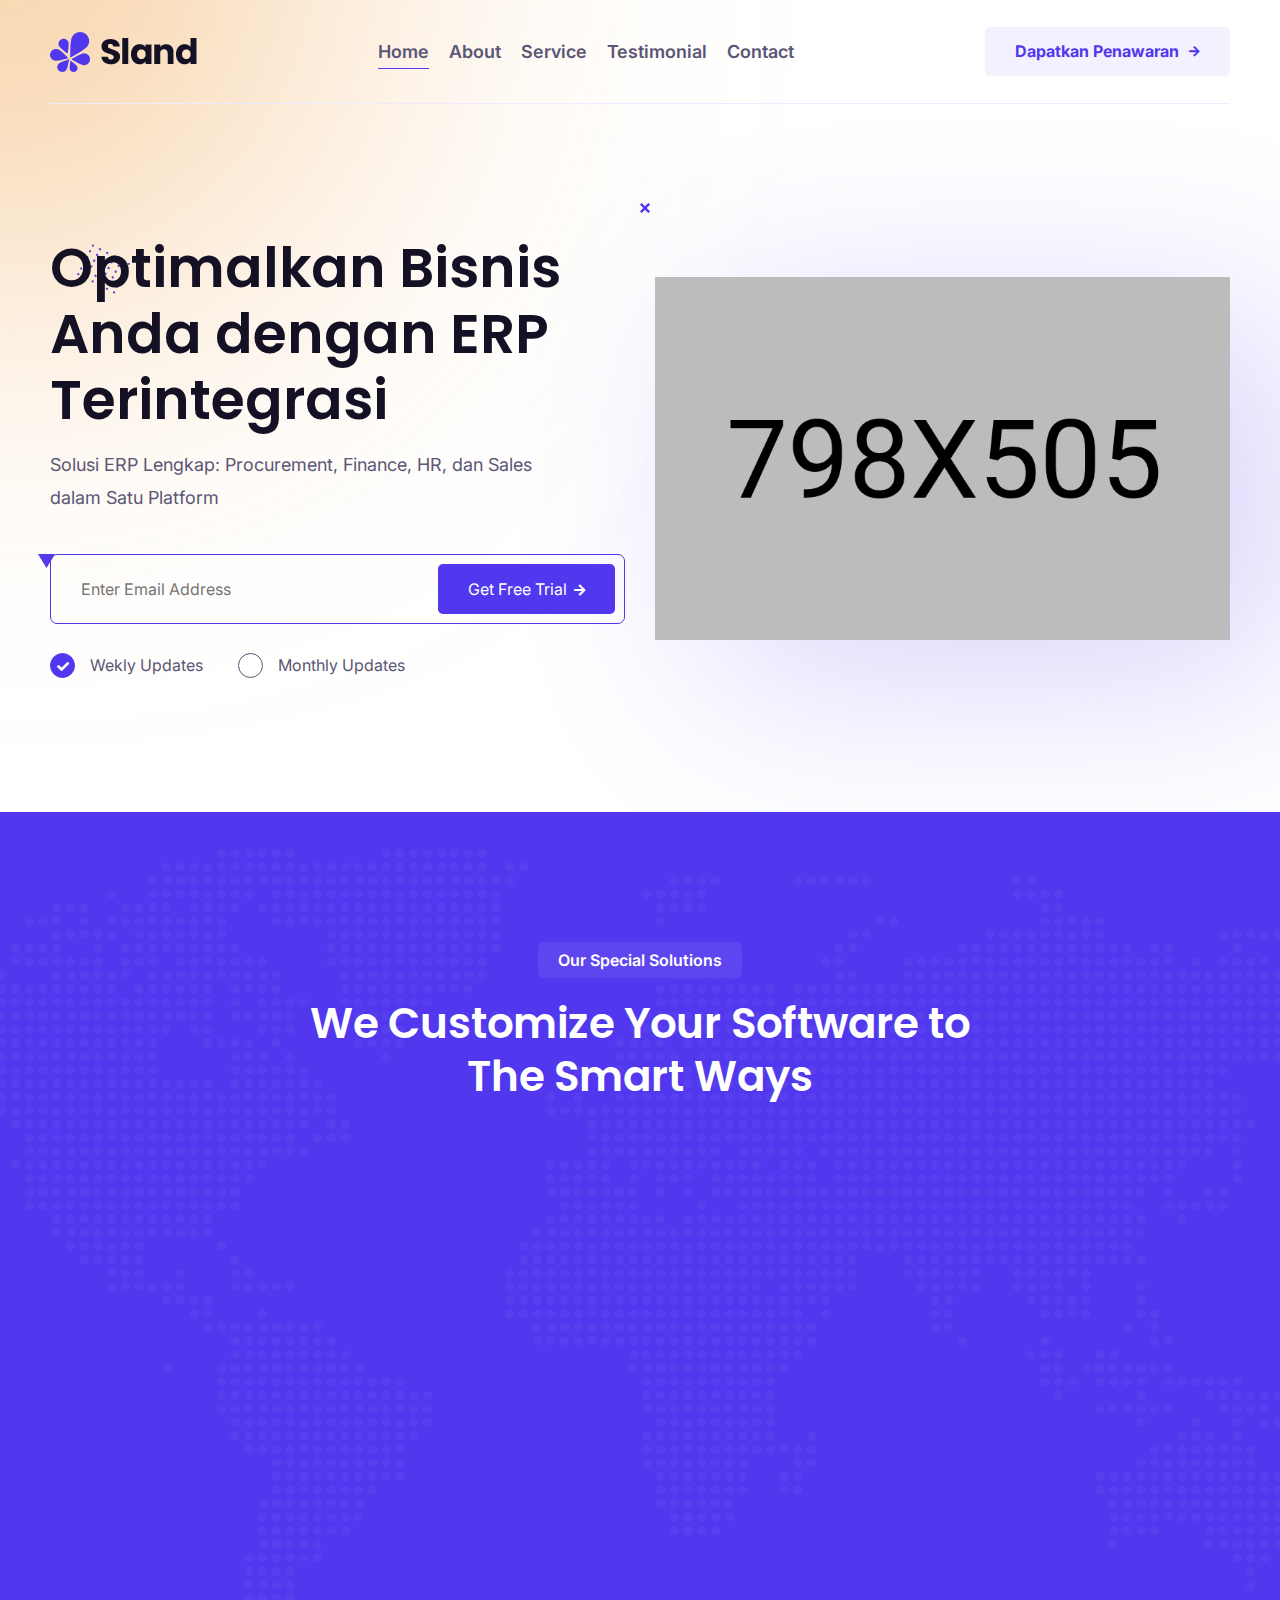
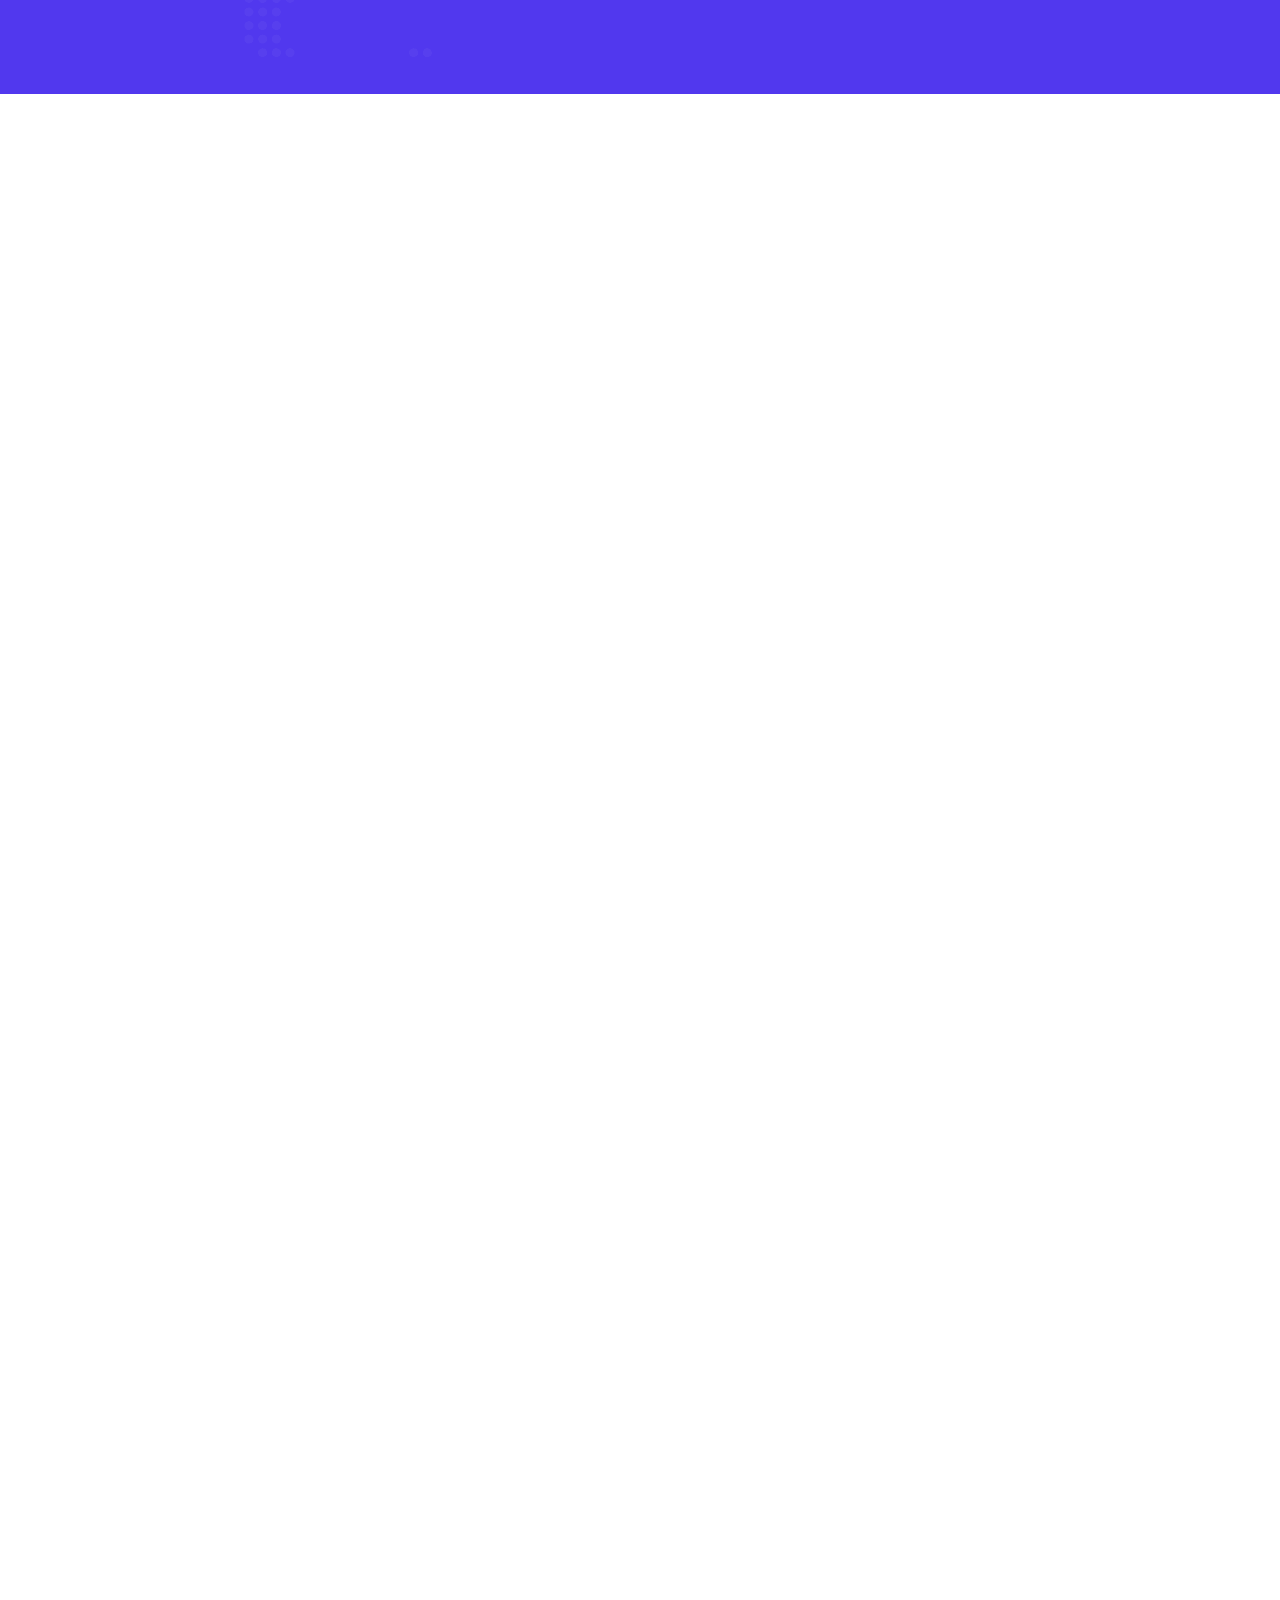
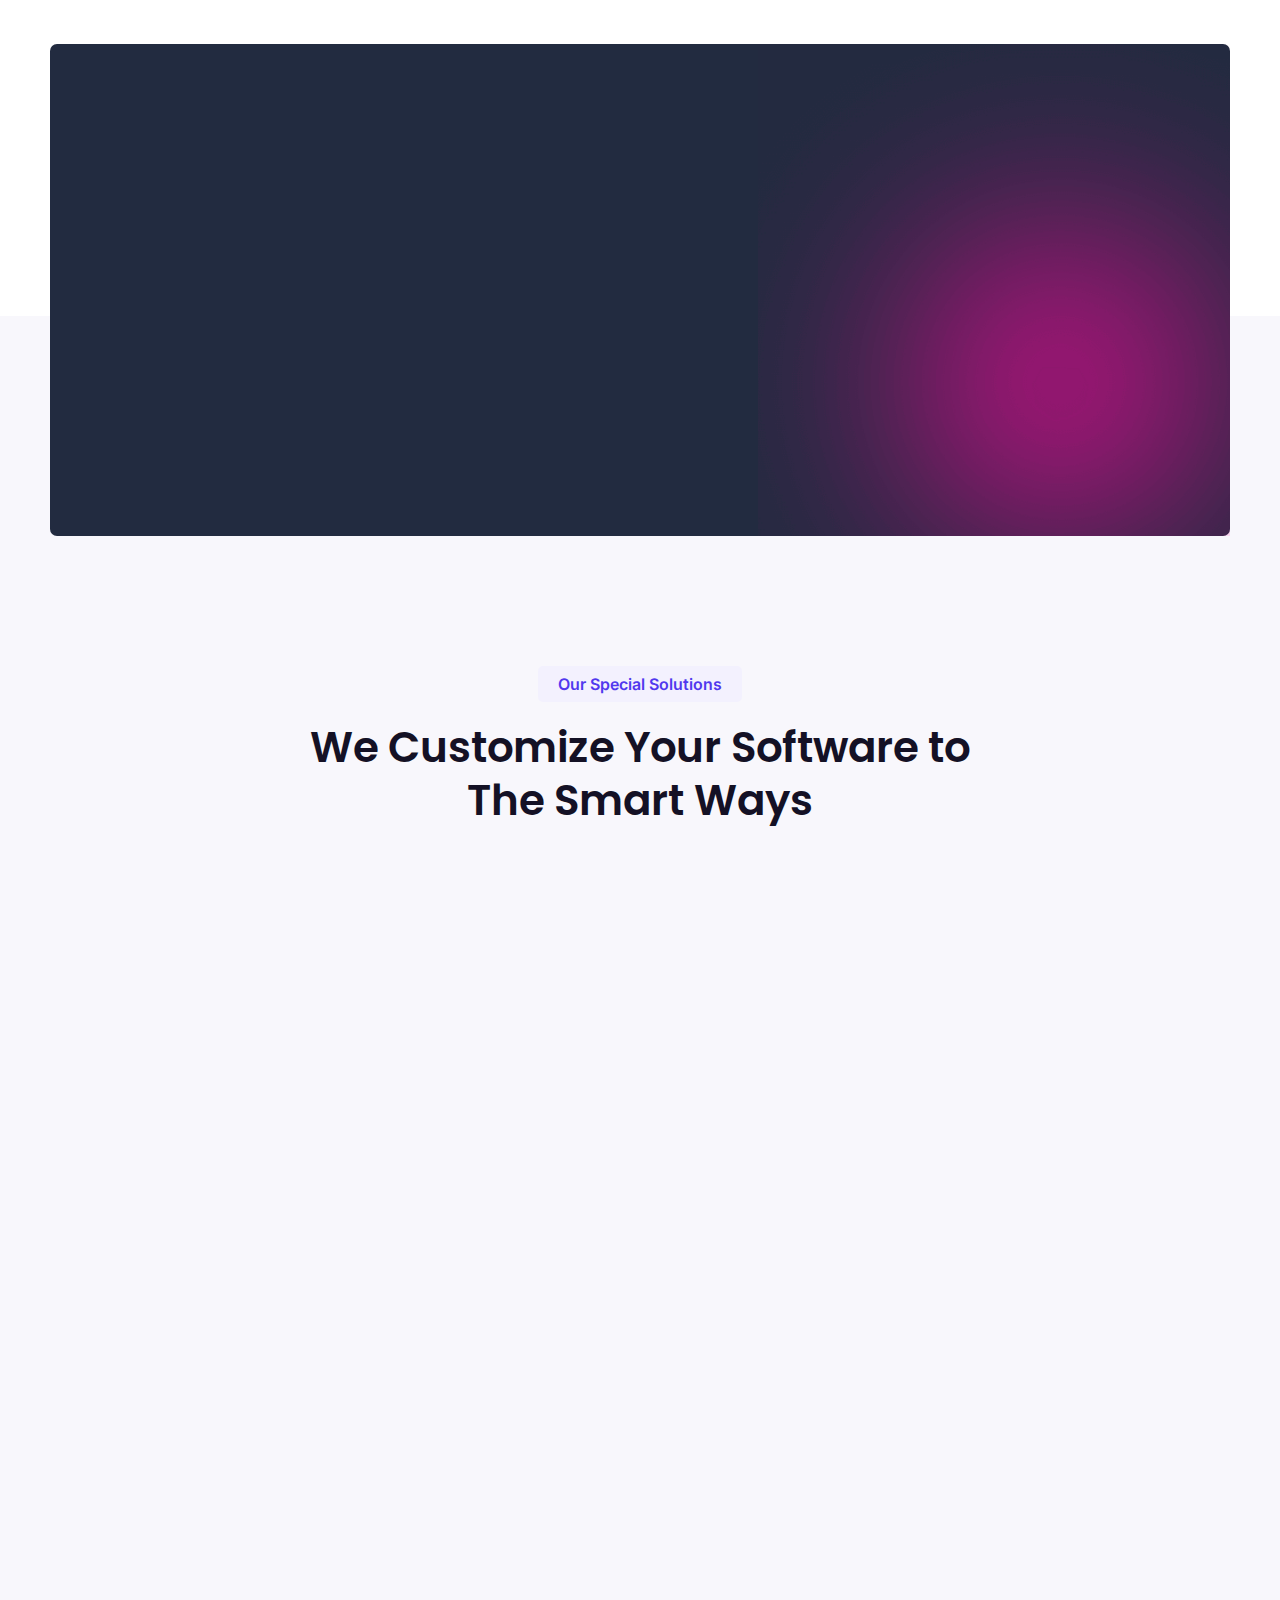
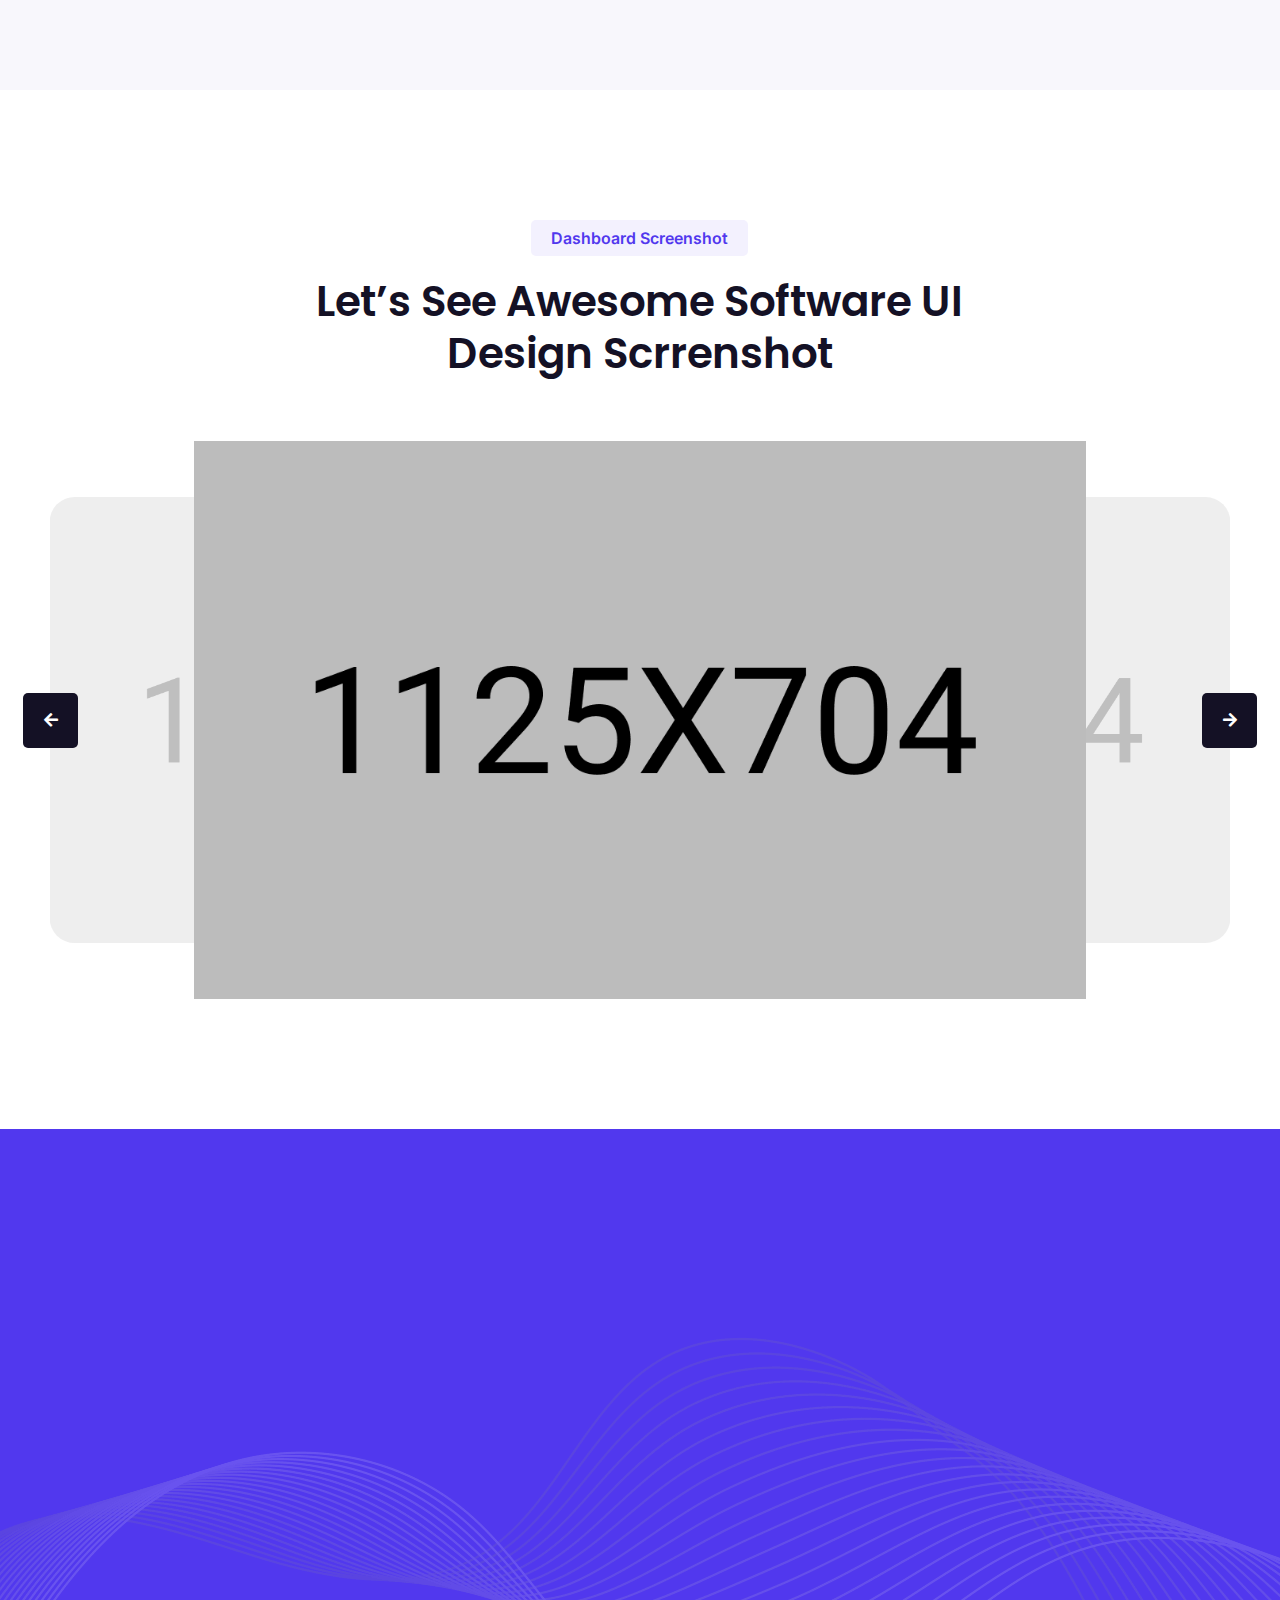
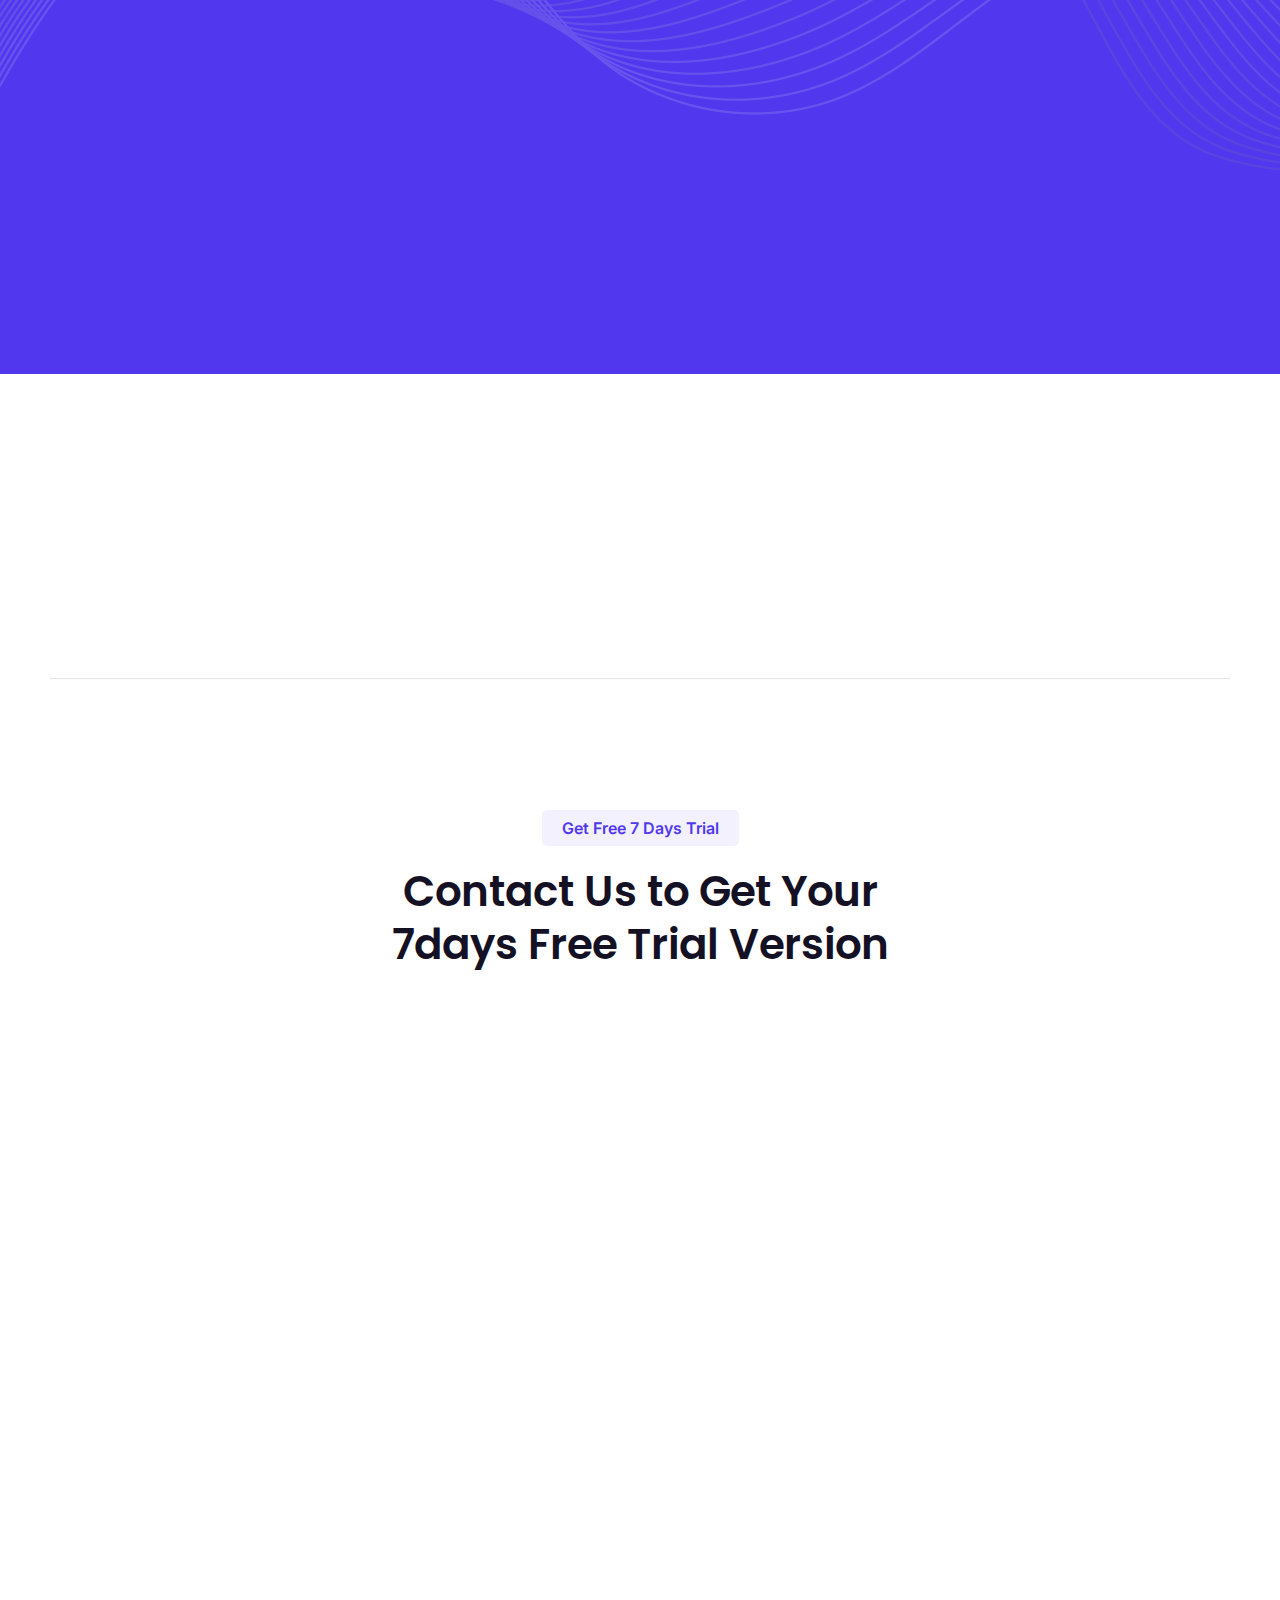
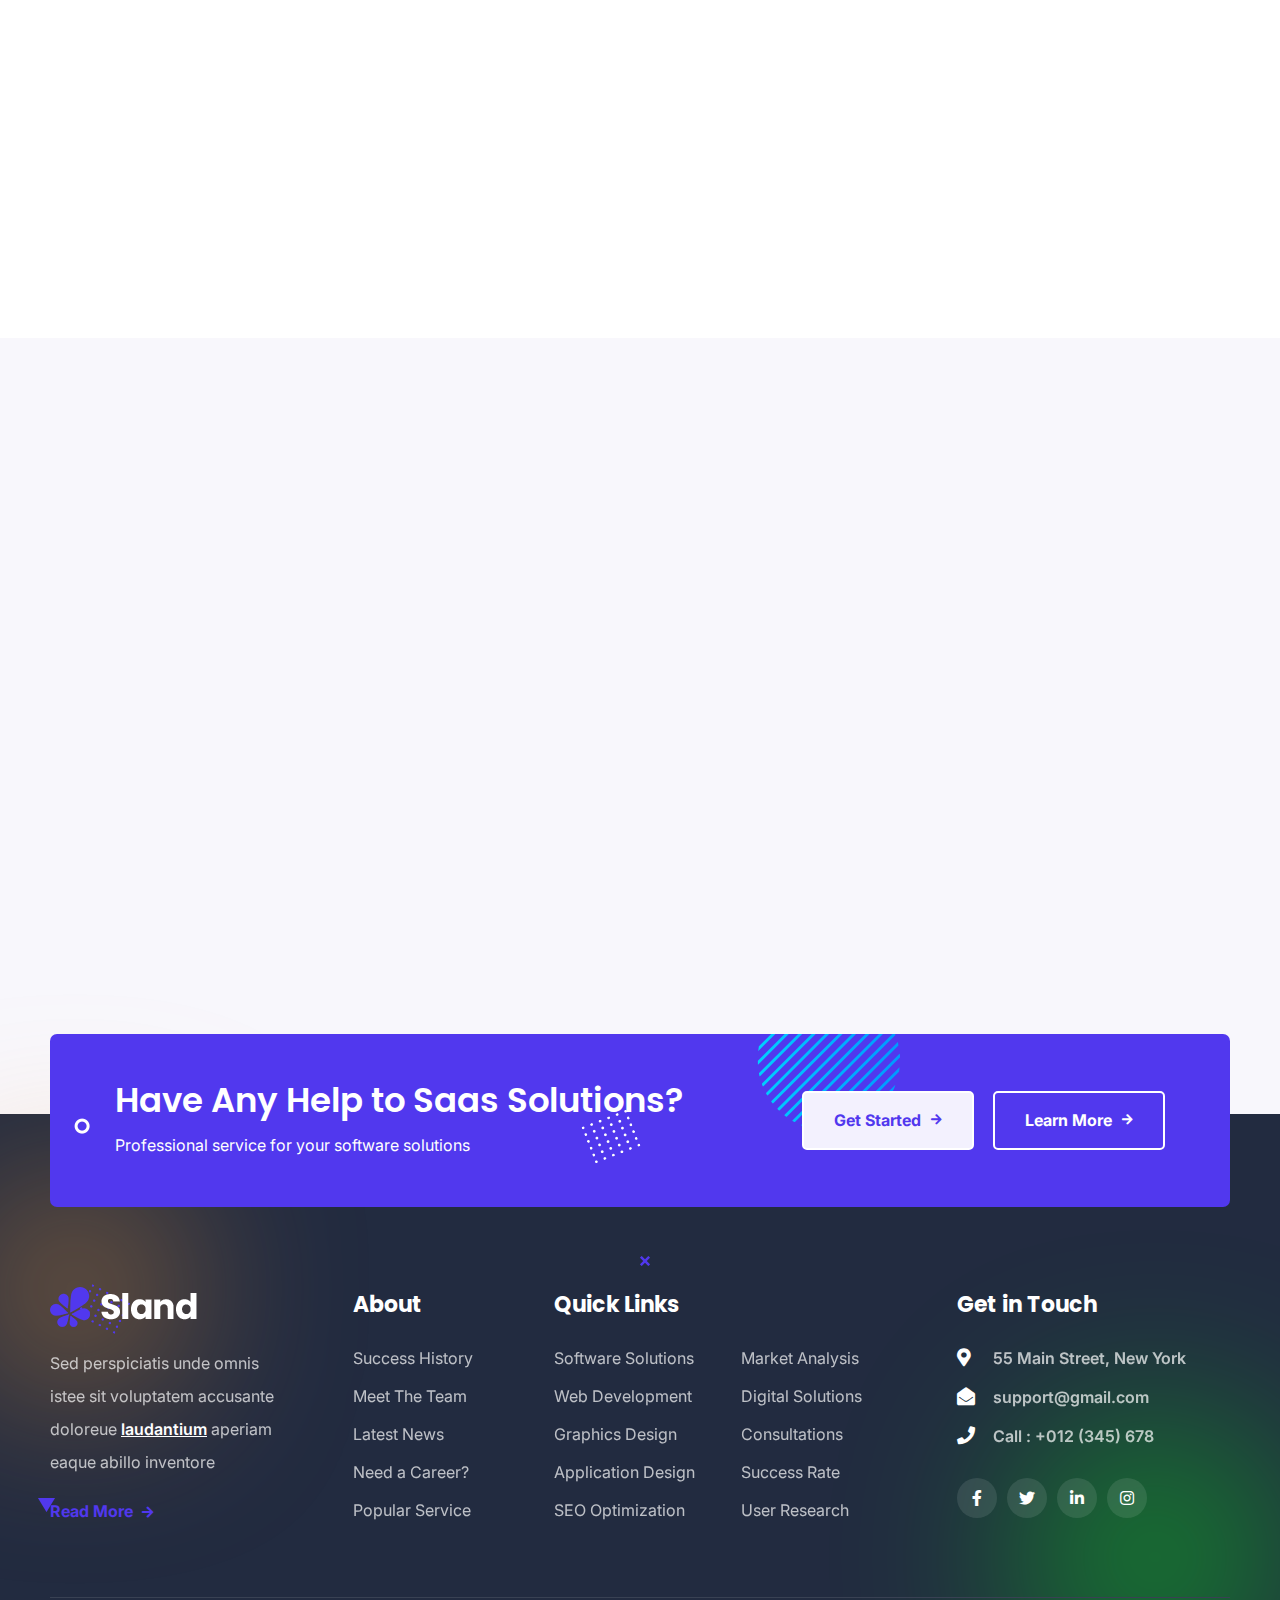
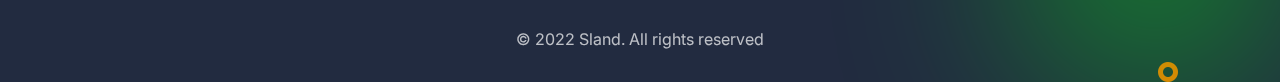
==== commit 4509e4af: "Fix (Home) : Add meta Google Search Console" ====
--- a/index.html
+++ b/index.html
@@ -1,782 +1,1152 @@
 <!DOCTYPE html>
 <html lang="zxx">
-
-<head>
+  <head>
     <!--====== Required meta tags ======-->
     <meta charset="utf-8" />
     <meta http-equiv="x-ua-compatible" content="ie=edge" />
     <meta name="description" content="" />
-    <meta name="viewport" content="width=device-width, initial-scale=1, shrink-to-fit=no" />
+    <meta
+      name="google-site-verification"
+      content="9H4seHnkjhwqoKUdIoTAH0K4qlrz-AKMOOeRGW82Qa4"
+    />
+    <meta
+      name="viewport"
+      content="width=device-width, initial-scale=1, shrink-to-fit=no"
+    />
 
     <!--====== Title ======-->
     <title>Sland - HTML Template || Home Three</title>
     <!--====== Favicon Icon ======-->
-    <link rel="shortcut icon" href="assets/images/favicon.png" type="image/x-icon">
+    <link
+      rel="shortcut icon"
+      href="assets/images/favicon.png"
+      type="image/x-icon"
+    />
     <!--====== Google Fonts ======-->
-    <link href="https://fonts.googleapis.com/css2?family=Inter:wght@400;500;600;700&family=Poppins:wght@400;600;700&display=swap" rel="stylesheet">
+    <link
+      href="https://fonts.googleapis.com/css2?family=Inter:wght@400;500;600;700&family=Poppins:wght@400;600;700&display=swap"
+      rel="stylesheet"
+    />
     <!--====== Font Awesome ======-->
-    <link rel="stylesheet" href="assets/css/fontawesome.5.9.0.min.css">
+    <link rel="stylesheet" href="assets/css/fontawesome.5.9.0.min.css" />
     <!--====== Flaticon CSS ======-->
-    <link rel="stylesheet" href="assets/css/flaticon.css">
+    <link rel="stylesheet" href="assets/css/flaticon.css" />
     <!--====== Bootstrap css ======-->
-    <link rel="stylesheet" href="assets/css/bootstrap.4.5.3.min.css">
+    <link rel="stylesheet" href="assets/css/bootstrap.4.5.3.min.css" />
     <!--====== Magnific Popup ======-->
-    <link rel="stylesheet" href="assets/css/magnific-popup.css">
+    <link rel="stylesheet" href="assets/css/magnific-popup.css" />
     <!--====== Slick Slider ======-->
-    <link rel="stylesheet" href="assets/css/slick.css">
+    <link rel="stylesheet" href="assets/css/slick.css" />
     <!--====== Animate CSS ======-->
-    <link rel="stylesheet" href="assets/css/animate.min.css">
+    <link rel="stylesheet" href="assets/css/animate.min.css" />
     <!--====== Nice Select ======-->
-    <link rel="stylesheet" href="assets/css/nice-select.css">
+    <link rel="stylesheet" href="assets/css/nice-select.css" />
     <!--====== Padding Margin ======-->
-    <link rel="stylesheet" href="assets/css/spacing.min.css">
+    <link rel="stylesheet" href="assets/css/spacing.min.css" />
     <!--====== Menu css ======-->
-    <link rel="stylesheet" href="assets/css/menu.css">
+    <link rel="stylesheet" href="assets/css/menu.css" />
     <!--====== Main css ======-->
-    <link rel="stylesheet" href="assets/css/style.css">
+    <link rel="stylesheet" href="assets/css/style.css" />
     <!--====== Responsive css ======-->
-    <link rel="stylesheet" href="assets/css/responsive.css">
-
-</head>
-
-<body class="home-three">
+    <link rel="stylesheet" href="assets/css/responsive.css" />
+  </head>
+
+  <body class="home-three">
     <div class="page-wrapper">
-
-        <!-- Preloader -->
-        <div class="preloader"></div>
-
-
-        <!--====== Header Part Start ======-->
-        <header class="main-header header-three">
-            <!--Header-Upper-->
-            <div class="header-upper">
-                <div class="container clearfix">
-                    <div class="header-inner py-20">
-                        <div class="logo-outer">
-                            <div class="logo"><a href="index.html"><img src="assets/images/logos/logo.png" alt="Logo"></a></div>
-                        </div>
-
-                        <div class="nav-outer d-flex align-items-center clearfix mx-lg-auto">
-                            <!-- Main Menu -->
-                            <nav class="main-menu navbar-expand-lg">
-                                <div class="navbar-header">
-                                    <div class="logo-mobile"><a href="index.html"><img src="assets/images/logos/logo.png" alt="Logo"></a></div>
-                                    <!-- Toggle Button -->
-                                    <button type="button" class="navbar-toggle" data-toggle="collapse" data-target=".navbar-collapse" aria-controls="main-menu">
-                                        <span class="icon-bar"></span>
-                                        <span class="icon-bar"></span>
-                                        <span class="icon-bar"></span>
-                                    </button>
-                                </div>
-
-                                <div class="navbar-collapse collapse clearfix" id="main-menu">
-                                    <ul class="navigation clearfix">
-                                        <li class="dropdown current"><a href="#">home</a>
-                                            <ul>
-                                                <li class="dropdown"><a href="#">Multipage</a>
-                                                    <ul>
-                                                        <li><a href="index.html">Home One</a></li>
-                                                        <li><a href="index2.html">Home Two</a></li>
-                                                        <li><a href="index3.html">Home Three</a></li>
-                                                        <li><a href="index3dark.html">Dark Version</a></li>
-                                                    </ul>
-                                                </li>
-                                                <li class="dropdown"><a href="#">Onepage</a>
-                                                    <ul>
-                                                        <li><a href="onepage-home-one.html">Home One</a></li>
-                                                        <li><a href="onepage-home-two.html">Home two</a></li>
-                                                        <li><a href="onepage-home-three.html">Home Three</a></li>
-                                                        <li><a href="onepage-home-three-dark.html">Dark Version</a></li>
-                                                    </ul>
-                                                </li>
-                                            </ul>
-                                        </li>
-                                        <li><a href="about.html">about</a></li>
-                                        <li class="dropdown"><a href="#">project</a>
-                                            <ul>
-                                                <li><a href="projects.html">Projects</a></li>
-                                                <li><a href="project-details.html">Project details</a></li>
-                                            </ul>
-                                        </li>
-                                        <li class="dropdown"><a href="#">blog</a>
-                                            <ul>
-                                                <li><a href="blog.html">blog standard</a></li>
-                                                <li><a href="blog-details.html">blog details</a></li>
-                                            </ul>
-                                        </li>
-                                        <li class="dropdown"><a href="#">pages</a>
-                                            <ul>
-                                                <li><a href="single-service.html">service single</a></li>
-                                                <li><a href="team-details.html">Team Profile</a></li>
-                                            </ul>
-                                        </li>
-                                        <li><a href="contact.html">contact</a></li>
-                                    </ul>
-                                </div>
-
-                            </nav>
-                            
-                            <!-- Main Menu End-->
-                            <!-- Menu Serch Box-->
-                            <div class="nav-search">
-                                <button class="fa fa-search"></button>
-                                <form action="#" class="hide">
-                                    <input type="text" placeholder="Search" class="searchbox" required="">
-                                    <button type="submit" class="searchbutton fa fa-search"></button>
-                                </form>
-                            </div>
-                            
-                        </div>
-
-                        <div class="menu-right d-none d-lg-flex align-items-center">
-                            <a href="contact.html" class="login">Login <i class="fas fa-lock"></i></a>
-                            <a href="contact.html" class="theme-btn style-two">sign up <i class="fas fa-arrow-right"></i></a>
-                        </div>
-
-                    </div>
-                </div>
-            </div>
-            <!--End Header Upper-->
-
-        </header>
-        <!--====== Header Part End ======-->
-
-
-        <!--====== Hero Section Start ======-->
-        <section class="hero-section-three rel z-2 pt-235 rpt-150 pb-130 rpb-100">
-            <div class="container">
-                <div class="row align-items-center">
-                    <div class="col-lg-6 col-md-11">
-                        <div class="hero-content-three rpt-15 rmb-75">
-                            <h1 class="mb-15 wow fadeInUp delay-0-2s">We’re Advanced analytics software solutions</h1>
-                            <p class="wow fadeInUp delay-0-4s">Sit amet consectetur adipiscing elit seddo eiusmod tempode dunt ut labore et dolore magna aliqua suspendisse</p>
-                            <form class="newsletter-form mt-40" action="#">
-                                <div class="newsletter-email wow fadeInUp delay-0-6s">
-                                    <input type="email" placeholder="Enter Email Address" required>
-                                    <button type="submit">Get Free Trial <i class="fas fa-arrow-right"></i></button>
-                                </div>
-                                <div class="newsletter-radios wow fadeInUp delay-0-8s">
-                                    <div class="custom-control custom-radio">
-                                      <input type="radio" class="custom-control-input" id="hero-wekly" name="example1" checked>
-                                      <label class="custom-control-label" for="hero-wekly">Wekly Updates</label>
-                                    </div> 
-                                    <div class="custom-control custom-radio">
-                                      <input type="radio" class="custom-control-input" id="hero-monthly" name="example1">
-                                      <label class="custom-control-label" for="hero-monthly">Monthly Updates</label>
-                                    </div> 
-                                </div>
-                            </form>
-                        </div>
-                    </div>
-                    <div class="col-lg-6">
-                        <div class="hero-image-three overlay wow fadeInLeft delay-0-4s">
-                            <img src="assets/images/hero/hero-three.jpg" alt="Hero">
-                        </div>
-                    </div>
-                </div>
-            </div>
-            <img class="dots-shape" src="assets/images/shapes/dots.png" alt="Shape">
-            <img class="tringle-shape" src="assets/images/shapes/tringle.png" alt="Shape">
-            <img class="close-shape" src="assets/images/shapes/close.png" alt="Shape">
-        </section>
-        <!--====== Hero Section End ======-->
-
-
-        <!--====== Solutions Section Start ======-->
-        <section class="solutions-section-three text-white text-center rel bg-blue pt-130 rpt-100 z-1 pb-75 rpb-45" style="background-image: url(assets/images/shapes/solutions-bg-dots.png);">
-            <div class="container">
-               <div class="row justify-content-center">
-                   <div class="col-xl-7 col-lg-8 col-md-10">
-                       <div class="section-title mb-75">
-                            <span class="sub-title">Our Special Solutions</span>
-                            <h2>We Customize Your Software to The Smart Ways</h2>
-                        </div>
-                   </div>
-               </div>
-                <div class="row justify-content-center">
-                    <div class="col-xl-4 col-md-6">
-                        <div class="solution-item-three wow fadeInUp delay-0-2s">
-                            <i class="far fa-compass"></i>
-                            <h3><a href="single-service.html">Software Model</a></h3>
-                            <p>Sed ut perspiciatis unde omnis iste natus error sit voluptatem accusantium doloremque laudantium totam rem aperiam eaque</p>
-                            <a href="single-service.html" class="read-more">Learn More <i class="fas fa-arrow-right"></i></a>
-                        </div>
-                    </div>
-                    <div class="col-xl-4 col-md-6">
-                        <div class="solution-item-three wow fadeInUp delay-0-4s">
-                            <i class="far fa-map"></i>
-                            <h3><a href="single-service.html">Network Wired</a></h3>
-                            <p>Sed ut perspiciatis unde omnis iste natus error sit voluptatem accusantium doloremque laudantium totam rem aperiam eaque</p>
-                            <a href="single-service.html" class="read-more">Learn More <i class="fas fa-arrow-right"></i></a>
-                        </div>
-                    </div>
-                    <div class="col-xl-4 col-md-6">
-                        <div class="solution-item-three wow fadeInUp delay-0-6s">
-                            <i class="fas fa-shield-alt"></i>
-                            <h3><a href="single-service.html">Final Testylization</a></h3>
-                            <p>Sed ut perspiciatis unde omnis iste natus error sit voluptatem accusantium doloremque laudantium totam rem aperiam eaque</p>
-                            <a href="single-service.html" class="read-more">Learn More <i class="fas fa-arrow-right"></i></a>
-                        </div>
-                    </div>
-                </div>
-            </div>
-        </section>
-        <!--====== Solutions Section End ======-->
-
-       
-        <!--====== About Section Start ======-->
-        <section class="about-section-three rel z-1 pt-130 rpt-100">
-            <div class="container">
-                <div class="row align-items-center">
-                    <div class="col-xl-7 col-lg-6">
-                        <div class="about-image rmb-55 wow fadeInLeft delay-0-2s">
-                            <img src="assets/images/about/about-two.png" alt="About">
-                        </div>
-                    </div>
-                    <div class="col-xl-5 col-lg-6">
-                        <div class="about-content-three wow fadeInRight delay-0-2s">
-                            <div class="section-title mb-25">
-                                <span class="sub-title">Our Special Solutions</span>
-                                <h2>Use Landingly to Create Amazing Landing Pages</h2>
-                            </div>
-                            <p>Sed ut perspiciatis unde omnis iste natus error voluptatem accusan tium doloremque laudantium totam rem aperiam eaque quae ainvtore veritatis et quasi architecto beatae vitae dicta sunt explicabo. Nemo enim ipsam voluptatem quia voluptas sit aspernatur</p>
-                            <ul class="list-style-one mt-25 mb-35">
-                                <li>Customers Website</li>
-                                <li>Software Doct</li>
-                            </ul>
-                            <a href="about.html" class="theme-btn style-three">Get Started <i class="fas fa-arrow-right"></i></a>
-                        </div>
-                    </div>
-                </div>
-            </div>
-        </section>
-        <!--====== About Section End ======-->
-
-       
-        <!--====== Browser Support Start ======-->
-        <section class="browswr-support-section rel z-1 py-130 rpy-100">
-            <div class="container">
-                <div class="row align-items-center">
-                    <div class="col-xl-5 col-lg-6">
-                        <div class="browswr-support-content rmb-55 wow fadeInRight delay-0-2s">
-                            <div class="section-title">
-                                <span class="sub-title">Browser Support</span>
-                                <h2>We Build Into Your Favorite Web Browser Support</h2>
-                            </div>
-                            <div class="row">
-                                <div class="col-md-6">
-                                    <div class="solution-item-two">
-                                        <i class="fas fa-check"></i>
-                                        <h4>Track your Customers From your Website</h4>
-                                        <p>Sed ut perspiciatis unde omnis natus error voluptatem accusaente dolorem laudantium totam</p>
-                                    </div>
-                                </div>
-                                <div class="col-md-6">
-                                    <div class="solution-item-two color-two">
-                                        <i class="fas fa-check"></i>
-                                        <h4>Understand Much Sells Performance Better</h4>
-                                        <p>Sed ut perspiciatis unde omnis natus error voluptatem accusaente dolorem laudantium totam</p>
-                                    </div>
-                                </div>
-                            </div>
-                        </div>
-                    </div>
-                    <div class="col-xl-7 col-lg-6">
-                        <div class="browswr-support-image text-lg-right wow fadeInLeft delay-0-2s">
-                            <img src="assets/images/about/borwser-support.jpg" alt="Browser Support">
-                        </div>
-                    </div>
-                </div>
-            </div>
-        </section>
-        <!--====== Browser Support End ======-->
-        
-        
-        <!--====== Newsletter Section Start ======-->
-        <section class="newsletter-section-two rel z-2">
-            <div class="container">
-                <div class="newsletter-inner style-two bg-gray bgs-cover text-white rel z-1">
-                    <div class="row align-items-center align-items-xl-start">
-                        <div class="col-lg-6">
-                            <div class="newsletter-content p-60 wow fadeInUp delay-0-2s">
-                                <div class="section-title mb-30">
-                                    <span class="sub-title">Our Newsletter</span>
-                                    <h2>Subscribe Our Newsletter to Get More Updates</h2>
-                                </div>
-                                <form class="newsletter-form" action="#">
-                                    <div class="newsletter-email">
-                                        <input type="email" placeholder="Enter Email Address" required>
-                                        <button type="submit">Sign up <i class="fas fa-angle-right"></i></button>
-                                    </div>
-                                    <div class="newsletter-radios">
-                                        <div class="custom-control custom-radio">
-                                          <input type="radio" class="custom-control-input" id="wekly" name="example1" checked>
-                                          <label class="custom-control-label" for="wekly">Wekly Updates</label>
-                                        </div> 
-                                        <div class="custom-control custom-radio">
-                                          <input type="radio" class="custom-control-input" id="monthly" name="example1">
-                                          <label class="custom-control-label" for="monthly">Monthly Updates</label>
-                                        </div> 
-                                    </div>
-                                </form>
-                            </div>
-                        </div>
-                        <div class="col-lg-6">
-                            <div class="newsletter-images wow fadeInUp delay-0-4s">
-                                <img src="assets/images/newsletter/newsletter-two.png" alt="Newsletter">
-                                <img src="assets/images/newsletter/circle.png" alt="shape" class="circle slideUpRight">
-                                <img src="assets/images/newsletter/dots.png" alt="shape" class="dots slideLeftRight">
-                            </div>
-                        </div>
-                    </div>
-                </div>
-            </div>
-        </section>
-        <!--====== Newsletter Section End ======-->
-
-       
-        <!--====== Services Section Start ======-->
-        <section class="services-section-three bg-lighter rel z-1 pt-250 pb-100 rpb-70">
-            <div class="container">
-               <div class="row justify-content-center text-center">
-                   <div class="col-xl-7 col-lg-8 col-md-10">
-                       <div class="section-title mt-100 rmt-70 mb-55">
-                            <span class="sub-title">Our Special Solutions</span>
-                            <h2>We Customize Your Software to The Smart Ways</h2>
-                        </div>
-                   </div>
-               </div>
+      <!-- Preloader -->
+      <div class="preloader"></div>
+
+      <!--====== Header Part Start ======-->
+      <header class="main-header header-three">
+        <!--Header-Upper-->
+        <div class="header-upper">
+          <div class="container clearfix">
+            <div class="header-inner py-20">
+              <div class="logo-outer">
+                <div class="logo">
+                  <a href="index.html"
+                    ><img src="assets/images/logos/logo.png" alt="Logo"
+                  /></a>
+                </div>
+              </div>
+
+              <div
+                class="nav-outer d-flex align-items-center clearfix mx-lg-auto"
+              >
+                <!-- Main Menu -->
+                <nav class="main-menu navbar-expand-lg">
+                  <div class="navbar-header">
+                    <div class="logo-mobile">
+                      <a href="index.html"
+                        ><img src="assets/images/logos/logo.png" alt="Logo"
+                      /></a>
+                    </div>
+                    <!-- Toggle Button -->
+                    <button
+                      type="button"
+                      class="navbar-toggle"
+                      data-toggle="collapse"
+                      data-target=".navbar-collapse"
+                      aria-controls="main-menu"
+                    >
+                      <span class="icon-bar"></span>
+                      <span class="icon-bar"></span>
+                      <span class="icon-bar"></span>
+                    </button>
+                  </div>
+
+                  <div class="navbar-collapse collapse clearfix" id="main-menu">
+                    <ul class="navigation clearfix">
+                      <li class="current">
+                        <a href="#home" class="page-scroll">home</a>
+                      </li>
+                      <li><a href="#about" class="page-scroll">About</a></li>
+                      <li>
+                        <a href="#service" class="page-scroll">Service</a>
+                      </li>
+                      <li>
+                        <a href="#testimonial" class="page-scroll"
+                          >Testimonial</a
+                        >
+                      </li>
+                      <li>
+                        <a href="#contact" class="page-scroll">contact</a>
+                      </li>
+                    </ul>
+                  </div>
+                </nav>
+
+                <!-- Main Menu End-->
+              </div>
+
+              <div class="menu-right d-none d-lg-flex align-items-center">
+                <a href="contact.html" class="theme-btn style-two"
+                  >Dapatkan Penawaran<i class="fas fa-arrow-right"></i
+                ></a>
+              </div>
+            </div>
+          </div>
+        </div>
+        <!--End Header Upper-->
+      </header>
+      <!--====== Header Part End ======-->
+
+      <!--====== Hero Section Start ======-->
+      <section
+        class="hero-section-three rel z-2 pt-235 rpt-150 pb-130 rpb-100"
+        id="home"
+      >
+        <div class="container">
+          <div class="row align-items-center">
+            <div class="col-lg-6 col-md-11">
+              <div class="hero-content-three rpt-15 rmb-75">
+                <h1 class="mb-15 wow fadeInUp delay-0-2s">
+                  Optimalkan Bisnis Anda dengan ERP Terintegrasi
+                </h1>
+                <p class="wow fadeInUp delay-0-4s">
+                  Solusi ERP Lengkap: Procurement, Finance, HR, dan Sales dalam
+                  Satu Platform
+                </p>
+                <form class="newsletter-form mt-40" action="#">
+                  <div class="newsletter-email wow fadeInUp delay-0-6s">
+                    <input
+                      type="email"
+                      placeholder="Enter Email Address"
+                      required
+                    />
+                    <button type="submit">
+                      Get Free Trial <i class="fas fa-arrow-right"></i>
+                    </button>
+                  </div>
+                  <div class="newsletter-radios wow fadeInUp delay-0-8s">
+                    <div class="custom-control custom-radio">
+                      <input
+                        type="radio"
+                        class="custom-control-input"
+                        id="hero-wekly"
+                        name="example1"
+                        checked
+                      />
+                      <label class="custom-control-label" for="hero-wekly"
+                        >Wekly Updates</label
+                      >
+                    </div>
+                    <div class="custom-control custom-radio">
+                      <input
+                        type="radio"
+                        class="custom-control-input"
+                        id="hero-monthly"
+                        name="example1"
+                      />
+                      <label class="custom-control-label" for="hero-monthly"
+                        >Monthly Updates</label
+                      >
+                    </div>
+                  </div>
+                </form>
+              </div>
+            </div>
+            <div class="col-lg-6">
+              <div class="hero-image-three overlay wow fadeInLeft delay-0-4s">
+                <img src="assets/images/hero/hero-three.jpg" alt="Hero" />
+              </div>
+            </div>
+          </div>
+        </div>
+        <img
+          class="dots-shape"
+          src="assets/images/shapes/dots.png"
+          alt="Shape"
+        />
+        <img
+          class="tringle-shape"
+          src="assets/images/shapes/tringle.png"
+          alt="Shape"
+        />
+        <img
+          class="close-shape"
+          src="assets/images/shapes/close.png"
+          alt="Shape"
+        />
+      </section>
+      <!--====== Hero Section End ======-->
+
+      <!--====== Solutions Section Start ======-->
+      <section
+        class="solutions-section-three text-white text-center rel bg-blue pt-130 rpt-100 z-1 pb-75 rpb-45"
+        style="
+          background-image: url(assets/images/shapes/solutions-bg-dots.png);
+        "
+      >
+        <div class="container">
+          <div class="row justify-content-center">
+            <div class="col-xl-7 col-lg-8 col-md-10">
+              <div class="section-title mb-75">
+                <span class="sub-title">Our Special Solutions</span>
+                <h2>We Customize Your Software to The Smart Ways</h2>
+              </div>
+            </div>
+          </div>
+          <div class="row justify-content-center">
+            <div class="col-xl-4 col-md-6">
+              <div class="solution-item-three wow fadeInUp delay-0-2s">
+                <i class="far fa-compass"></i>
+                <h3><a href="single-service.html">Software Model</a></h3>
+                <p>
+                  Sed ut perspiciatis unde omnis iste natus error sit voluptatem
+                  accusantium doloremque laudantium totam rem aperiam eaque
+                </p>
+                <a href="single-service.html" class="read-more"
+                  >Learn More <i class="fas fa-arrow-right"></i
+                ></a>
+              </div>
+            </div>
+            <div class="col-xl-4 col-md-6">
+              <div class="solution-item-three wow fadeInUp delay-0-4s">
+                <i class="far fa-map"></i>
+                <h3><a href="single-service.html">Network Wired</a></h3>
+                <p>
+                  Sed ut perspiciatis unde omnis iste natus error sit voluptatem
+                  accusantium doloremque laudantium totam rem aperiam eaque
+                </p>
+                <a href="single-service.html" class="read-more"
+                  >Learn More <i class="fas fa-arrow-right"></i
+                ></a>
+              </div>
+            </div>
+            <div class="col-xl-4 col-md-6">
+              <div class="solution-item-three wow fadeInUp delay-0-6s">
+                <i class="fas fa-shield-alt"></i>
+                <h3><a href="single-service.html">Final Testylization</a></h3>
+                <p>
+                  Sed ut perspiciatis unde omnis iste natus error sit voluptatem
+                  accusantium doloremque laudantium totam rem aperiam eaque
+                </p>
+                <a href="single-service.html" class="read-more"
+                  >Learn More <i class="fas fa-arrow-right"></i
+                ></a>
+              </div>
+            </div>
+          </div>
+        </div>
+      </section>
+      <!--====== Solutions Section End ======-->
+
+      <!--====== About Section Start ======-->
+      <section class="about-section-three rel z-1 pt-130 rpt-100" id="about">
+        <div class="container">
+          <div class="row align-items-center">
+            <div class="col-xl-7 col-lg-6">
+              <div class="about-image rmb-55 wow fadeInLeft delay-0-2s">
+                <img src="assets/images/about/about-two.png" alt="About" />
+              </div>
+            </div>
+            <div class="col-xl-5 col-lg-6">
+              <div class="about-content-three wow fadeInRight delay-0-2s">
+                <div class="section-title mb-25">
+                  <span class="sub-title">Our Special Solutions</span>
+                  <h2>Use Landingly to Create Amazing Landing Pages</h2>
+                </div>
+                <p>
+                  Sed ut perspiciatis unde omnis iste natus error voluptatem
+                  accusan tium doloremque laudantium totam rem aperiam eaque
+                  quae ainvtore veritatis et quasi architecto beatae vitae dicta
+                  sunt explicabo. Nemo enim ipsam voluptatem quia voluptas sit
+                  aspernatur
+                </p>
+                <ul class="list-style-one mt-25 mb-35">
+                  <li>Customers Website</li>
+                  <li>Software Doct</li>
+                </ul>
+                <a href="about.html" class="theme-btn style-three"
+                  >Get Started <i class="fas fa-arrow-right"></i
+                ></a>
+              </div>
+            </div>
+          </div>
+        </div>
+      </section>
+      <!--====== About Section End ======-->
+
+      <!--====== Browser Support Start ======-->
+      <section class="browswr-support-section rel z-1 py-130 rpy-100">
+        <div class="container">
+          <div class="row align-items-center">
+            <div class="col-xl-5 col-lg-6">
+              <div
+                class="browswr-support-content rmb-55 wow fadeInRight delay-0-2s"
+              >
+                <div class="section-title">
+                  <span class="sub-title">Browser Support</span>
+                  <h2>We Build Into Your Favorite Web Browser Support</h2>
+                </div>
                 <div class="row">
-                    <div class="col-xl-4 col-md-6">
-                        <div class="service-item wow fadeInUp delay-0-2s">
-                            <i class="flaticon-file"></i>
-                            <div class="content">
-                                <h3><a href="single-service.html">Well Organization</a></h3>
-                                <p>Sed ut perspiciatis unde omnis iste natus error voluptatem accusantium doloremque laudantium totam</p>
-                            </div>
-                        </div>
-                    </div>
-                    <div class="col-xl-4 col-md-6">
-                        <div class="service-item wow fadeInUp delay-0-4s">
-                            <i class="flaticon-responsive-design"></i>
-                            <div class="content">
-                                <h3><a href="single-service.html">Responsive Design</a></h3>
-                                <p>Sed ut perspiciatis unde omnis iste natus error voluptatem accusantium doloremque laudantium totam</p>
-                            </div>
-                        </div>
-                    </div>
-                    <div class="col-xl-4 col-md-6">
-                        <div class="service-item wow fadeInUp delay-0-6s">
-                            <i class="flaticon-security"></i>
-                            <div class="content">
-                                <h3><a href="single-service.html">Heigh Security</a></h3>
-                                <p>Sed ut perspiciatis unde omnis iste natus error voluptatem accusantium doloremque laudantium totam</p>
-                            </div>
-                        </div>
-                    </div>
-                    <div class="col-xl-4 col-md-6">
-                        <div class="service-item wow fadeInUp delay-0-8s">
-                            <i class="flaticon-puzzle"></i>
-                            <div class="content">
-                                <h3><a href="single-service.html">Creative Design</a></h3>
-                                <p>Sed ut perspiciatis unde omnis iste natus error voluptatem accusantium doloremque laudantium totam</p>
-                            </div>
-                        </div>
-                    </div>
-                    <div class="col-xl-4 col-md-6">
-                        <div class="service-item wow fadeInUp delay-1-0s">
-                            <i class="flaticon-badge"></i>
-                            <div class="content">
-                                <h3><a href="single-service.html">Clean Development</a></h3>
-                                <p>Sed ut perspiciatis unde omnis iste natus error voluptatem accusantium doloremque laudantium totam</p>
-                            </div>
-                        </div>
-                    </div>
-                    <div class="col-xl-4 col-md-6">
-                        <div class="service-item wow fadeInUp delay-1-2s">
-                            <i class="flaticon-analytics"></i>
-                            <div class="content">
-                                <h3><a href="single-service.html">Advanced Analytics</a></h3>
-                                <p>Sed ut perspiciatis unde omnis iste natus error voluptatem accusantium doloremque laudantium totam</p>
-                            </div>
-                        </div>
-                    </div>
-                </div>
-            </div>
-        </section>
-        <!--====== Services Section End ======-->
-        
-        
-        <!--====== Dashboard Section Start ======-->
-        <section class="dashboard-section rel z-1 py-130 rpy-100">
-            <div class="container">
-               <div class="row justify-content-center text-center">
-                   <div class="col-xl-7 col-lg-8 col-md-10">
-                       <div class="section-title mb-60">
-                            <span class="sub-title">Dashboard Screenshot</span>
-                            <h2>Let’s See Awesome Software UI Design Scrrenshot</h2>
-                        </div>
-                   </div>
-               </div>
-                <div class="dashboard-screenshot-wrap">
-                    <div class="dashboard-screenshot-item">
-                        <img src="assets/images/dashboard-screenshots/dashboard-screenshot1.jpg" alt="Dashboard Screenshot">
-                    </div>
-                    <div class="dashboard-screenshot-item">
-                        <img src="assets/images/dashboard-screenshots/dashboard-screenshot2.jpg" alt="Dashboard Screenshot">
-                    </div>
-                    <div class="dashboard-screenshot-item">
-                        <img src="assets/images/dashboard-screenshots/dashboard-screenshot3.jpg" alt="Dashboard Screenshot">
-                    </div>
-                    <div class="dashboard-screenshot-item">
-                        <img src="assets/images/dashboard-screenshots/dashboard-screenshot1.jpg" alt="Dashboard Screenshot">
-                    </div>
-                    <div class="dashboard-screenshot-item">
-                        <img src="assets/images/dashboard-screenshots/dashboard-screenshot2.jpg" alt="Dashboard Screenshot">
-                    </div>
-                    <div class="dashboard-screenshot-item">
-                        <img src="assets/images/dashboard-screenshots/dashboard-screenshot3.jpg" alt="Dashboard Screenshot">
-                    </div>
-                </div>
-            </div>
-        </section>
-        <!--====== Dashboard Section End ======-->
-
-        
-        <!--====== Feedback Section Start ======-->
-        <section class="feedback-section-three bg-blue rel z-1 py-115 rpy-85" style="background-image: url(assets/images/feedbacks/feedback-bg.png);">
-            <div class="container">
-               <div class="row">
-                    <div class="col-xl-4">
-                        <div class="feedback-three-content mt-15 text-white wow fadeInUp delay-0-2s">
-                            <div class="section-title mb-25">
-                                <span class="sub-title">Clients Feedback</span>
-                                <h2>What Our Customer ’s Say About Us</h2>
-                            </div>
-                            <p>Sed ut perspiciatis unde omnis natus error voluptatem accusantium doloremque laudantium totam rem aperias eaque quae ainvtore veritatis et quasi architecto beatae vitae dicta sunt explicabo enim spsam</p>
-                            <div class="slider-dots-area mt-25"></div>
-                        </div>
-                    </div>
-                    <div class="col-xl-8">
-                        <div class="feedback-three-wrap">
-                            <div class="feedback-item-two wow fadeInUp delay-0-4s">
-                                <img src="assets/images/client-logos/client-logo1.png" alt="Logo">
-                                <p>Sed ut perspiciatis unde omniste natus errors voluptatem accusantium doloreue laudantium <b>eaque ipsauae abtore</b> verita architecto beatae vitae dicta sunxplica nemo enimsam voluptatem quia natur autodit aut fugit</p>
-                                <div class="feedback-author">
-                                    <i class="flaticon-quote-1"></i>
-                                    <div class="author-content">
-                                        <h3>Randall L. Hamby</h3>
-                                        <span>Senior Manager</span>
-                                    </div>
-                                </div>
-                            </div>
-                            <div class="feedback-item-two wow fadeInUp delay-0-6s">
-                                <img src="assets/images/client-logos/client-logo2.png" alt="Logo">
-                                <p>Sed ut perspiciatis unde omniste natus errors voluptatem accusantium doloreue laudantium <b>eaque ipsauae abtore</b> verita architecto beatae vitae dicta sunxplica nemo enimsam voluptatem quia natur autodit aut fugit</p>
-                                <div class="feedback-author">
-                                    <i class="flaticon-quote-1"></i>
-                                    <div class="author-content">
-                                        <h3>Lillie R. Burkhalter</h3>
-                                        <span>Senior Manager</span>
-                                    </div>
-                                </div>
-                            </div>
-                            <div class="feedback-item-two wow fadeInUp delay-0-8s">
-                                <img src="assets/images/client-logos/client-logo3.png" alt="Logo">
-                                <p>Sed ut perspiciatis unde omniste natus errors voluptatem accusantium doloreue laudantium <b>eaque ipsauae abtore</b> verita architecto beatae vitae dicta sunxplica nemo enimsam voluptatem quia natur autodit aut fugit</p>
-                                <div class="feedback-author">
-                                    <i class="flaticon-quote-1"></i>
-                                    <div class="author-content">
-                                        <h3>Zelma K. Hall</h3>
-                                        <span>Senior Manager</span>
-                                    </div>
-                                </div>
-                            </div>
-                        </div>
-                    </div>
-                </div>
-            </div>
-        </section>
-        <!--====== Feedback Section End ======-->
-
-       
-        <!--====== Partner Section Start ======-->
-        <div class="partner-area-three text-center pt-130 rpt-100">
-            <div class="container">
-                <div class="row justify-content-around justify-content-lg-between mb-80 rmb-50">
-                    <div class="col-lg-2 col-md-4 col-6">
-                        <a class="partner-item-three wow fadeInUp delay-0-2s" href="project-details.html">
-                            <img src="assets/images/partners/partner-three1.png" alt="Partner">
-                        </a>
-                    </div>
-                    <div class="col-lg-2 col-md-4 col-6">
-                        <a class="partner-item-three wow fadeInUp delay-0-4s" href="project-details.html">
-                            <img src="assets/images/partners/partner-three2.png" alt="Partner">
-                        </a>
-                    </div>
-                    <div class="col-lg-2 col-md-4 col-6">
-                        <a class="partner-item-three wow fadeInUp delay-0-6s" href="project-details.html">
-                            <img src="assets/images/partners/partner-three3.png" alt="Partner">
-                        </a>
-                    </div>
-                    <div class="col-lg-2 col-md-4 col-6">
-                        <a class="partner-item-three wow fadeInUp delay-0-8s" href="project-details.html">
-                            <img src="assets/images/partners/partner-three4.png" alt="Partner">
-                        </a>
-                    </div>
-                    <div class="col-lg-2 col-md-4 col-6">
-                        <a class="partner-item-three wow fadeInUp delay-1-0s" href="project-details.html">
-                            <img src="assets/images/partners/partner-three5.png" alt="Partner">
-                        </a>
-                    </div>
-                </div>
-                <hr>
-            </div>
-        </div>
-        <!--====== Partner Section End ======-->
-
-      
-        <!--====== Contact Section Start ======-->
-        <section class="contact-section-two rel z-1 pt-115 rpt-85 pb-130 rpb-55">
-            <div class="container">
-               <div class="row justify-content-center text-center">
-                   <div class="col-xl-6 col-lg-8 col-md-10">
-                       <div class="section-title mb-50">
-                            <span class="sub-title">Get Free 7 Days Trial</span>
-                            <h2>Contact Us to Get Your 7days Free Trial Version</h2>
-                        </div>
-                   </div>
-               </div>
-                <div class="contact-information-area pb-50">
-                    <div class="row justify-content-center">
-                        <div class="col-lg-4 col-md-6">
-                            <div class="contact-info-item wow fadeInUp delay-0-2s">
-                                <i class="fas fa-envelope-open"></i>
-                                <div class="contact-info-content">
-                                    <h3>Email Us</h3>
-                                    <span><a href="mailto:support@gmail.com">support@gmail.com</a></span>
-                                </div>
-                            </div>
-                        </div>
-                        <div class="col-lg-4 col-md-6">
-                            <div class="contact-info-item wow fadeInUp delay-0-4s">
-                                <i class="fas fa-phone"></i>
-                                <div class="contact-info-content">
-                                    <h3>Phone</h3>
-                                    <span><a href="calto:+0123456789">+012 (345) 67 89</a></span>
-                                </div>
-                            </div>
-                        </div>
-                        <div class="col-lg-4 col-md-6">
-                            <div class="contact-info-item wow fadeInUp delay-0-6s">
-                                <i class="fas fa-map-marker-alt"></i>
-                                <div class="contact-info-content">
-                                    <h3>Address</h3>
-                                    <span>55 Main Street, USA</span>
-                                </div>
-                            </div>
-                        </div>
-                    </div>
-                </div>
-                <div class="row">
-                    <div class="col-lg-6">
-                        <div class="contact-left-map h-100 pr-xl-5 rpb-20 wow fadeInLeft delay-0-2s">
-                            <iframe src="https://www.google.com/maps/embed?pb=!1m14!1m12!1m3!1d136834.1519573059!2d-74.0154445224086!3d40.7260256534837!2m3!1f0!2f0!3f0!3m2!1i1024!2i768!4f13.1!5e0!3m2!1sen!2sbd!4v1639991650837!5m2!1sen!2sbd" style="border:0; width: 100%; height: 100%;" allowfullscreen="" loading="lazy"></iframe>
-                        </div>
-                    </div>
-                    <div class="col-lg-6">
-                        <form id="contact-form-two" class="contact-form-two py-45 wow fadeInRight delay-0-2s" action="#" method="post">
-                            <div class="row clearfix">
-                                <div class="col-sm-6">
-                                    <div class="form-group">
-                                        <input type="text" id="name" name="name" class="form-control" placeholder="full name" required="">
-                                    </div>
-                                </div>
-                                <div class="col-sm-6">
-                                    <div class="form-group">
-                                        <input type="email" id="email" name="email" class="form-control" placeholder="Email Address" required="">
-                                    </div>
-                                </div>
-                                <div class="col-sm-6">
-                                    <div class="form-group">
-                                        <input type="text" id="number" name="number" class="form-control" placeholder="phone number">
-                                    </div>
-                                </div>
-                                <div class="col-sm-6">
-                                    <div class="form-group">
-                                        <input type="text" id="company" name="company" class="form-control" placeholder="Company">
-                                    </div>
-                                </div>
-                                <div class="col-sm-6">
-                                    <div class="form-group">
-                                        <input type="text" id="subject" name="subject" class="form-control" placeholder="subject">
-                                    </div>
-                                </div>
-                                <div class="col-sm-6">
-                                    <div class="form-group">
-                                        <input type="url" id="website" name="website" class="form-control" placeholder="website">
-                                    </div>
-                                </div>
-                                <div class="col-md-12">
-                                    <div class="form-group mb-4">
-                                        <textarea name="message" id="message" rows="4" class="form-control" placeholder="message" required=""></textarea>
-                                    </div>
-                                </div>
-                                <div class="col-md-12">
-                                    <div class="form-group mb-0">
-                                        <button class="theme-btn" type="submit">get free trial <i class="fas fa-arrow-right"></i></button>
-                                    </div>
-                                </div>
-                            </div>
-                        </form>
-                    </div>
-                </div>
-            </div>
-        </section>
-        <!--====== Contact Section End ======-->
-       
-       
-       <!--====== Blog Section Start ======-->
-        <section class="blog-section-two bg-lighter rel z-1 pt-130 rpt-100 pb-180 rpb-150">
-            <div class="container">
-               <div class="row">
-                    <div class="col-xl-4 col-lg-8 col-md-10">
-                        <div class="blog-two-section-content mb-55 wow fadeInUp delay-0-2s">
-                            <div class="section-title mb-25">
-                                <span class="sub-title">Latest News & Blog</span>
-                                <h2>Get Our Every Single Update Latest News and Blog</h2>
-                            </div>
-                            <a href="blog.html" class="theme-btn style-three">View More News <i class="fas fa-arrow-right"></i></a>
-                        </div>
-                    </div>
-                    <div class="col-xl-4 col-md-6">
-                        <div class="blog-item-two wow fadeInUp delay-0-4s">
-                            <div class="blog-two-image" style="background-image: url(assets/images/blog/blog-two.jpg);"></div>
-                            <ul class="blog-meta">
-                                <li><i class="far fa-calendar-alt"></i> <a href="blog-details.html">25 March 2022</a></li>
-                                <li><i class="far fa-comments"></i> <a href="#">Com (5)</a></li>
-                            </ul>
-                            <h3><a href="blog-details.html">Smashin Podcast Episode Web Frameworks Solve Vanilla</a></h3>
-                            <p>On the other hand, we denounce with righteous indignation and dislike men who are so beguiled and demoralized the charms of pleasure</p>
-                            <a href="blog-details.html" class="read-more">Read More <i class="fas fa-arrow-right"></i></a>
-                        </div>
-                    </div>
-                    <div class="col-xl-4 col-md-6">
-                        <div class="blog-item-two wow fadeInUp delay-0-6s">
-                            <div class="blog-two-image" style="background-image: url(assets/images/blog/blog-two.jpg);"></div>
-                            <ul class="blog-meta">
-                                <li><i class="far fa-calendar-alt"></i> <a href="blog-details.html">25 March 2022</a></li>
-                                <li><i class="far fa-comments"></i> <a href="#">Com (5)</a></li>
-                            </ul>
-                            <h3><a href="blog-details.html">Designing Better Links Wesites And Emails A Guideline</a></h3>
-                            <p>On the other hand, we denounce with righteous indignation and dislike men who are so beguiled and demoralized the charms of pleasure</p>
-                            <a href="blog-details.html" class="read-more">Read More <i class="fas fa-arrow-right"></i></a>
-                        </div>
-                    </div>
-                </div>
-            </div>
-        </section>
-        <!--====== Blog Section End ======-->
-        
-       
-        <!--====== Footer Section Start ======-->
-        <footer class="footer-section footer-two bg-gray text-white rel z-1">
-            <div class="container">
-              
-               <div class="call-to-action bg-blue bgs-cover text-white rel z-1">
-                    <div class="row align-items-center">
-                        <div class="col-xl-7 col-lg-6">
-                            <div class="section-title mb-20">
-                                <h2>Have Any Help to Saas Solutions?</h2>
-                                <p>Professional service for your software solutions</p>
-                            </div>
-                        </div>
-                        <div class="col-xl-5 col-lg-6">
-                            <div class="call-to-action-btns text-xl-right mb-20">
-                                <a href="contact.html" class="theme-btn style-two rmb-15">Get Started <i class="fas fa-arrow-right"></i></a>
-                                <a href="about.html" class="theme-btn style-three rmb-15">Learn More <i class="fas fa-arrow-right"></i></a>
-                            </div>
-                        </div>
-                    </div>
-                    <img class="white-circle" src="assets/images/shapes/white-circle.png" alt="White Circle">
-                    <img class="white-dots slideUpRight" src="assets/images/shapes/white-dots.png" alt="shape">
-                    <img class="white-dots-circle slideLeftRight" src="assets/images/shapes/white-dots-circle.png" alt="shape">
-                </div>
-                
-                <div class="row justify-content-between">
-                    <div class="col-xl-3 col-sm-6 col-7 col-small">
-                        <div class="footer-widget about-widget">
-                            <div class="footer-logo mb-20">
-                                <a href="index.html"><img src="assets/images/logos/logo-footer.png" alt="Logo"></a>
-                            </div>
-                            <p><span>Sed perspiciatis unde omnis istee sit voluptatem accusante doloreue</span> <b>laudantium</b> <span>aperiam eaque abillo inventore</span></p>
-                            <a href="about.html" class="read-more">Read More <i class="fas fa-arrow-right"></i></a>
-                        </div>
-                    </div>
-                    <div class="col-xl-2 col-sm-4 col-5 col-small">
-                        <div class="footer-widget link-widget">
-                            <h4 class="footer-title">About</h4>
-                            <ul class="list-style-two">
-                                <li><a href="projects.html">Success History</a></li>
-                                <li><a href="team-details.html">Meet The Team</a></li>
-                                <li><a href="blog.html">Latest News</a></li>
-                                <li><a href="contact.html">Need a Career?</a></li>
-                                <li><a href="single-service.html">Popular Service</a></li>
-                            </ul>
-                        </div>
-                    </div>
-                    <div class="col-xl-4 col-md-8">
-                        <div class="footer-widget link-widget">
-                            <h4 class="footer-title">Quick Links</h4>
-                            <ul class="list-style-two two-column">
-                                <li><a href="single-service.html">Software Solutions</a></li>
-                                <li><a href="single-service.html">Market Analysis</a></li>
-                                <li><a href="single-service.html">Web Development</a></li>
-                                <li><a href="single-service.html">Digital Solutions</a></li>
-                                <li><a href="single-service.html">Graphics Design</a></li>
-                                <li><a href="single-service.html">Consultations</a></li>
-                                <li><a href="single-service.html">Application Design</a></li>
-                                <li><a href="single-service.html">Success Rate</a></li>
-                                <li><a href="single-service.html">SEO Optimization</a></li>
-                                <li><a href="single-service.html">User Research</a></li>
-                            </ul>
-                        </div>
-                    </div>
-                    <div class="col-xl-3 col-md-4">
-                        <div class="footer-widget contact-widget">
-                            <h4 class="footer-title">Get in Touch</h4>
-                            <ul class="list-style-three">
-                                <li><i class="fas fa-map-marker-alt"></i> <span>55 Main Street, New York</span></li>
-                                <li><i class="fas fa-envelope-open"></i> <span><a href="mailto:support@gmail.com">support@gmail.com</a></span></li>
-                                <li><i class="fas fa-phone"></i> <span>Call : <a href="callto:+012(345)678">+012 (345) 678</a></span></li>
-                            </ul>
-                            <div class="social-style-one mt-25">
-                                <a href="#"><i class="fab fa-facebook-f"></i></a>
-                                <a href="#"><i class="fab fa-twitter"></i></a>
-                                <a href="#"><i class="fab fa-linkedin-in"></i></a>
-                                <a href="#"><i class="fab fa-instagram"></i></a>
-                            </div>
-                        </div>
-                    </div>
-                </div>
-                <div class="copyright-area text-center">
-                    <p>© 2022 <a href="index.html">Sland.</a> All rights reserved</p>
-                </div>
-            </div>
-            <img class="dots-shape" src="assets/images/shapes/dots.png" alt="Shape">
-            <img class="tringle-shape" src="assets/images/shapes/tringle.png" alt="Shape">
-            <img class="close-shape" src="assets/images/shapes/close.png" alt="Shape">
-            <img class="circle-shape" src="assets/images/shapes/circle.png" alt="Shape">
-        </footer>
-        <!--====== Footer Section End ======-->
-
+                  <div class="col-md-6">
+                    <div class="solution-item-two">
+                      <i class="fas fa-check"></i>
+                      <h4>Track your Customers From your Website</h4>
+                      <p>
+                        Sed ut perspiciatis unde omnis natus error voluptatem
+                        accusaente dolorem laudantium totam
+                      </p>
+                    </div>
+                  </div>
+                  <div class="col-md-6">
+                    <div class="solution-item-two color-two">
+                      <i class="fas fa-check"></i>
+                      <h4>Understand Much Sells Performance Better</h4>
+                      <p>
+                        Sed ut perspiciatis unde omnis natus error voluptatem
+                        accusaente dolorem laudantium totam
+                      </p>
+                    </div>
+                  </div>
+                </div>
+              </div>
+            </div>
+            <div class="col-xl-7 col-lg-6">
+              <div
+                class="browswr-support-image text-lg-right wow fadeInLeft delay-0-2s"
+              >
+                <img
+                  src="assets/images/about/borwser-support.jpg"
+                  alt="Browser Support"
+                />
+              </div>
+            </div>
+          </div>
+        </div>
+      </section>
+      <!--====== Browser Support End ======-->
+
+      <!--====== Newsletter Section Start ======-->
+      <section class="newsletter-section-two rel z-2">
+        <div class="container">
+          <div
+            class="newsletter-inner style-two bg-gray bgs-cover text-white rel z-1"
+          >
+            <div class="row align-items-center align-items-xl-start">
+              <div class="col-lg-6">
+                <div class="newsletter-content p-60 wow fadeInUp delay-0-2s">
+                  <div class="section-title mb-30">
+                    <span class="sub-title">Our Newsletter</span>
+                    <h2>Subscribe Our Newsletter to Get More Updates</h2>
+                  </div>
+                  <form class="newsletter-form" action="#">
+                    <div class="newsletter-email">
+                      <input
+                        type="email"
+                        placeholder="Enter Email Address"
+                        required
+                      />
+                      <button type="submit">
+                        Sign up <i class="fas fa-angle-right"></i>
+                      </button>
+                    </div>
+                    <div class="newsletter-radios">
+                      <div class="custom-control custom-radio">
+                        <input
+                          type="radio"
+                          class="custom-control-input"
+                          id="wekly"
+                          name="example1"
+                          checked
+                        />
+                        <label class="custom-control-label" for="wekly"
+                          >Wekly Updates</label
+                        >
+                      </div>
+                      <div class="custom-control custom-radio">
+                        <input
+                          type="radio"
+                          class="custom-control-input"
+                          id="monthly"
+                          name="example1"
+                        />
+                        <label class="custom-control-label" for="monthly"
+                          >Monthly Updates</label
+                        >
+                      </div>
+                    </div>
+                  </form>
+                </div>
+              </div>
+              <div class="col-lg-6">
+                <div class="newsletter-images wow fadeInUp delay-0-4s">
+                  <img
+                    src="assets/images/newsletter/newsletter-two.png"
+                    alt="Newsletter"
+                  />
+                  <img
+                    src="assets/images/newsletter/circle.png"
+                    alt="shape"
+                    class="circle slideUpRight"
+                  />
+                  <img
+                    src="assets/images/newsletter/dots.png"
+                    alt="shape"
+                    class="dots slideLeftRight"
+                  />
+                </div>
+              </div>
+            </div>
+          </div>
+        </div>
+      </section>
+      <!--====== Newsletter Section End ======-->
+
+      <!--====== Services Section Start ======-->
+      <section
+        class="services-section-three bg-lighter rel z-1 pt-250 pb-100 rpb-70"
+        id="service"
+      >
+        <div class="container">
+          <div class="row justify-content-center text-center">
+            <div class="col-xl-7 col-lg-8 col-md-10">
+              <div class="section-title mt-100 rmt-70 mb-55">
+                <span class="sub-title">Our Special Solutions</span>
+                <h2>We Customize Your Software to The Smart Ways</h2>
+              </div>
+            </div>
+          </div>
+          <div class="row">
+            <div class="col-xl-4 col-md-6">
+              <div class="service-item wow fadeInUp delay-0-2s">
+                <i class="flaticon-file"></i>
+                <div class="content">
+                  <h3><a href="single-service.html">Well Organization</a></h3>
+                  <p>
+                    Sed ut perspiciatis unde omnis iste natus error voluptatem
+                    accusantium doloremque laudantium totam
+                  </p>
+                </div>
+              </div>
+            </div>
+            <div class="col-xl-4 col-md-6">
+              <div class="service-item wow fadeInUp delay-0-4s">
+                <i class="flaticon-responsive-design"></i>
+                <div class="content">
+                  <h3><a href="single-service.html">Responsive Design</a></h3>
+                  <p>
+                    Sed ut perspiciatis unde omnis iste natus error voluptatem
+                    accusantium doloremque laudantium totam
+                  </p>
+                </div>
+              </div>
+            </div>
+            <div class="col-xl-4 col-md-6">
+              <div class="service-item wow fadeInUp delay-0-6s">
+                <i class="flaticon-security"></i>
+                <div class="content">
+                  <h3><a href="single-service.html">Heigh Security</a></h3>
+                  <p>
+                    Sed ut perspiciatis unde omnis iste natus error voluptatem
+                    accusantium doloremque laudantium totam
+                  </p>
+                </div>
+              </div>
+            </div>
+            <div class="col-xl-4 col-md-6">
+              <div class="service-item wow fadeInUp delay-0-8s">
+                <i class="flaticon-puzzle"></i>
+                <div class="content">
+                  <h3><a href="single-service.html">Creative Design</a></h3>
+                  <p>
+                    Sed ut perspiciatis unde omnis iste natus error voluptatem
+                    accusantium doloremque laudantium totam
+                  </p>
+                </div>
+              </div>
+            </div>
+            <div class="col-xl-4 col-md-6">
+              <div class="service-item wow fadeInUp delay-1-0s">
+                <i class="flaticon-badge"></i>
+                <div class="content">
+                  <h3><a href="single-service.html">Clean Development</a></h3>
+                  <p>
+                    Sed ut perspiciatis unde omnis iste natus error voluptatem
+                    accusantium doloremque laudantium totam
+                  </p>
+                </div>
+              </div>
+            </div>
+            <div class="col-xl-4 col-md-6">
+              <div class="service-item wow fadeInUp delay-1-2s">
+                <i class="flaticon-analytics"></i>
+                <div class="content">
+                  <h3><a href="single-service.html">Advanced Analytics</a></h3>
+                  <p>
+                    Sed ut perspiciatis unde omnis iste natus error voluptatem
+                    accusantium doloremque laudantium totam
+                  </p>
+                </div>
+              </div>
+            </div>
+          </div>
+        </div>
+      </section>
+      <!--====== Services Section End ======-->
+
+      <!--====== Dashboard Section Start ======-->
+      <section class="dashboard-section rel z-1 py-130 rpy-100">
+        <div class="container">
+          <div class="row justify-content-center text-center">
+            <div class="col-xl-7 col-lg-8 col-md-10">
+              <div class="section-title mb-60">
+                <span class="sub-title">Dashboard Screenshot</span>
+                <h2>Let’s See Awesome Software UI Design Scrrenshot</h2>
+              </div>
+            </div>
+          </div>
+          <div class="dashboard-screenshot-wrap">
+            <div class="dashboard-screenshot-item">
+              <img
+                src="assets/images/dashboard-screenshots/dashboard-screenshot1.jpg"
+                alt="Dashboard Screenshot"
+              />
+            </div>
+            <div class="dashboard-screenshot-item">
+              <img
+                src="assets/images/dashboard-screenshots/dashboard-screenshot2.jpg"
+                alt="Dashboard Screenshot"
+              />
+            </div>
+            <div class="dashboard-screenshot-item">
+              <img
+                src="assets/images/dashboard-screenshots/dashboard-screenshot3.jpg"
+                alt="Dashboard Screenshot"
+              />
+            </div>
+            <div class="dashboard-screenshot-item">
+              <img
+                src="assets/images/dashboard-screenshots/dashboard-screenshot1.jpg"
+                alt="Dashboard Screenshot"
+              />
+            </div>
+            <div class="dashboard-screenshot-item">
+              <img
+                src="assets/images/dashboard-screenshots/dashboard-screenshot2.jpg"
+                alt="Dashboard Screenshot"
+              />
+            </div>
+            <div class="dashboard-screenshot-item">
+              <img
+                src="assets/images/dashboard-screenshots/dashboard-screenshot3.jpg"
+                alt="Dashboard Screenshot"
+              />
+            </div>
+          </div>
+        </div>
+      </section>
+      <!--====== Dashboard Section End ======-->
+
+      <!--====== Feedback Section Start ======-->
+      <section
+        class="feedback-section-three bg-blue rel z-1 py-115 rpy-85"
+        style="background-image: url(assets/images/feedbacks/feedback-bg.png)"
+        id="testimonial"
+      >
+        <div class="container">
+          <div class="row">
+            <div class="col-xl-4">
+              <div
+                class="feedback-three-content mt-15 text-white wow fadeInUp delay-0-2s"
+              >
+                <div class="section-title mb-25">
+                  <span class="sub-title">Clients Feedback</span>
+                  <h2>What Our Customer ’s Say About Us</h2>
+                </div>
+                <p>
+                  Sed ut perspiciatis unde omnis natus error voluptatem
+                  accusantium doloremque laudantium totam rem aperias eaque quae
+                  ainvtore veritatis et quasi architecto beatae vitae dicta sunt
+                  explicabo enim spsam
+                </p>
+                <div class="slider-dots-area mt-25"></div>
+              </div>
+            </div>
+            <div class="col-xl-8">
+              <div class="feedback-three-wrap">
+                <div class="feedback-item-two wow fadeInUp delay-0-4s">
+                  <img
+                    src="assets/images/client-logos/client-logo1.png"
+                    alt="Logo"
+                  />
+                  <p>
+                    Sed ut perspiciatis unde omniste natus errors voluptatem
+                    accusantium doloreue laudantium
+                    <b>eaque ipsauae abtore</b> verita architecto beatae vitae
+                    dicta sunxplica nemo enimsam voluptatem quia natur autodit
+                    aut fugit
+                  </p>
+                  <div class="feedback-author">
+                    <i class="flaticon-quote-1"></i>
+                    <div class="author-content">
+                      <h3>Randall L. Hamby</h3>
+                      <span>Senior Manager</span>
+                    </div>
+                  </div>
+                </div>
+                <div class="feedback-item-two wow fadeInUp delay-0-6s">
+                  <img
+                    src="assets/images/client-logos/client-logo2.png"
+                    alt="Logo"
+                  />
+                  <p>
+                    Sed ut perspiciatis unde omniste natus errors voluptatem
+                    accusantium doloreue laudantium
+                    <b>eaque ipsauae abtore</b> verita architecto beatae vitae
+                    dicta sunxplica nemo enimsam voluptatem quia natur autodit
+                    aut fugit
+                  </p>
+                  <div class="feedback-author">
+                    <i class="flaticon-quote-1"></i>
+                    <div class="author-content">
+                      <h3>Lillie R. Burkhalter</h3>
+                      <span>Senior Manager</span>
+                    </div>
+                  </div>
+                </div>
+                <div class="feedback-item-two wow fadeInUp delay-0-8s">
+                  <img
+                    src="assets/images/client-logos/client-logo3.png"
+                    alt="Logo"
+                  />
+                  <p>
+                    Sed ut perspiciatis unde omniste natus errors voluptatem
+                    accusantium doloreue laudantium
+                    <b>eaque ipsauae abtore</b> verita architecto beatae vitae
+                    dicta sunxplica nemo enimsam voluptatem quia natur autodit
+                    aut fugit
+                  </p>
+                  <div class="feedback-author">
+                    <i class="flaticon-quote-1"></i>
+                    <div class="author-content">
+                      <h3>Zelma K. Hall</h3>
+                      <span>Senior Manager</span>
+                    </div>
+                  </div>
+                </div>
+              </div>
+            </div>
+          </div>
+        </div>
+      </section>
+      <!--====== Feedback Section End ======-->
+
+      <!--====== Partner Section Start ======-->
+      <div class="partner-area-three text-center pt-130 rpt-100">
+        <div class="container">
+          <div
+            class="row justify-content-around justify-content-lg-between mb-80 rmb-50"
+          >
+            <div class="col-lg-2 col-md-4 col-6">
+              <a
+                class="partner-item-three wow fadeInUp delay-0-2s"
+                href="project-details.html"
+              >
+                <img
+                  src="assets/images/partners/partner-three1.png"
+                  alt="Partner"
+                />
+              </a>
+            </div>
+            <div class="col-lg-2 col-md-4 col-6">
+              <a
+                class="partner-item-three wow fadeInUp delay-0-4s"
+                href="project-details.html"
+              >
+                <img
+                  src="assets/images/partners/partner-three2.png"
+                  alt="Partner"
+                />
+              </a>
+            </div>
+            <div class="col-lg-2 col-md-4 col-6">
+              <a
+                class="partner-item-three wow fadeInUp delay-0-6s"
+                href="project-details.html"
+              >
+                <img
+                  src="assets/images/partners/partner-three3.png"
+                  alt="Partner"
+                />
+              </a>
+            </div>
+            <div class="col-lg-2 col-md-4 col-6">
+              <a
+                class="partner-item-three wow fadeInUp delay-0-8s"
+                href="project-details.html"
+              >
+                <img
+                  src="assets/images/partners/partner-three4.png"
+                  alt="Partner"
+                />
+              </a>
+            </div>
+            <div class="col-lg-2 col-md-4 col-6">
+              <a
+                class="partner-item-three wow fadeInUp delay-1-0s"
+                href="project-details.html"
+              >
+                <img
+                  src="assets/images/partners/partner-three5.png"
+                  alt="Partner"
+                />
+              </a>
+            </div>
+          </div>
+          <hr />
+        </div>
+      </div>
+      <!--====== Partner Section End ======-->
+
+      <!--====== Contact Section Start ======-->
+      <section
+        class="contact-section-two rel z-1 pt-115 rpt-85 pb-130 rpb-55"
+        id="contact"
+      >
+        <div class="container">
+          <div class="row justify-content-center text-center">
+            <div class="col-xl-6 col-lg-8 col-md-10">
+              <div class="section-title mb-50">
+                <span class="sub-title">Get Free 7 Days Trial</span>
+                <h2>Contact Us to Get Your 7days Free Trial Version</h2>
+              </div>
+            </div>
+          </div>
+          <div class="contact-information-area pb-50">
+            <div class="row justify-content-center">
+              <div class="col-lg-4 col-md-6">
+                <div class="contact-info-item wow fadeInUp delay-0-2s">
+                  <i class="fas fa-envelope-open"></i>
+                  <div class="contact-info-content">
+                    <h3>Email Us</h3>
+                    <span
+                      ><a href="mailto:support@gmail.com"
+                        >support@gmail.com</a
+                      ></span
+                    >
+                  </div>
+                </div>
+              </div>
+              <div class="col-lg-4 col-md-6">
+                <div class="contact-info-item wow fadeInUp delay-0-4s">
+                  <i class="fas fa-phone"></i>
+                  <div class="contact-info-content">
+                    <h3>Phone</h3>
+                    <span
+                      ><a href="calto:+0123456789">+012 (345) 67 89</a></span
+                    >
+                  </div>
+                </div>
+              </div>
+              <div class="col-lg-4 col-md-6">
+                <div class="contact-info-item wow fadeInUp delay-0-6s">
+                  <i class="fas fa-map-marker-alt"></i>
+                  <div class="contact-info-content">
+                    <h3>Address</h3>
+                    <span>55 Main Street, USA</span>
+                  </div>
+                </div>
+              </div>
+            </div>
+          </div>
+          <div class="row">
+            <div class="col-lg-6">
+              <div
+                class="contact-left-map h-100 pr-xl-5 rpb-20 wow fadeInLeft delay-0-2s"
+              >
+                <iframe
+                  src="https://www.google.com/maps/embed?pb=!1m14!1m12!1m3!1d136834.1519573059!2d-74.0154445224086!3d40.7260256534837!2m3!1f0!2f0!3f0!3m2!1i1024!2i768!4f13.1!5e0!3m2!1sen!2sbd!4v1639991650837!5m2!1sen!2sbd"
+                  style="border: 0; width: 100%; height: 100%"
+                  allowfullscreen=""
+                  loading="lazy"
+                ></iframe>
+              </div>
+            </div>
+            <div class="col-lg-6">
+              <form
+                id="contact-form-two"
+                class="contact-form-two py-45 wow fadeInRight delay-0-2s"
+                action="#"
+                method="post"
+              >
+                <div class="row clearfix">
+                  <div class="col-sm-6">
+                    <div class="form-group">
+                      <input
+                        type="text"
+                        id="name"
+                        name="name"
+                        class="form-control"
+                        placeholder="full name"
+                        required=""
+                      />
+                    </div>
+                  </div>
+                  <div class="col-sm-6">
+                    <div class="form-group">
+                      <input
+                        type="email"
+                        id="email"
+                        name="email"
+                        class="form-control"
+                        placeholder="Email Address"
+                        required=""
+                      />
+                    </div>
+                  </div>
+                  <div class="col-sm-6">
+                    <div class="form-group">
+                      <input
+                        type="text"
+                        id="number"
+                        name="number"
+                        class="form-control"
+                        placeholder="phone number"
+                      />
+                    </div>
+                  </div>
+                  <div class="col-sm-6">
+                    <div class="form-group">
+                      <input
+                        type="text"
+                        id="company"
+                        name="company"
+                        class="form-control"
+                        placeholder="Company"
+                      />
+                    </div>
+                  </div>
+                  <div class="col-sm-6">
+                    <div class="form-group">
+                      <input
+                        type="text"
+                        id="subject"
+                        name="subject"
+                        class="form-control"
+                        placeholder="subject"
+                      />
+                    </div>
+                  </div>
+                  <div class="col-sm-6">
+                    <div class="form-group">
+                      <input
+                        type="url"
+                        id="website"
+                        name="website"
+                        class="form-control"
+                        placeholder="website"
+                      />
+                    </div>
+                  </div>
+                  <div class="col-md-12">
+                    <div class="form-group mb-4">
+                      <textarea
+                        name="message"
+                        id="message"
+                        rows="4"
+                        class="form-control"
+                        placeholder="message"
+                        required=""
+                      ></textarea>
+                    </div>
+                  </div>
+                  <div class="col-md-12">
+                    <div class="form-group mb-0">
+                      <button class="theme-btn" type="submit">
+                        get free trial <i class="fas fa-arrow-right"></i>
+                      </button>
+                    </div>
+                  </div>
+                </div>
+              </form>
+            </div>
+          </div>
+        </div>
+      </section>
+      <!--====== Contact Section End ======-->
+
+      <!--====== Blog Section Start ======-->
+      <section
+        class="blog-section-two bg-lighter rel z-1 pt-130 rpt-100 pb-180 rpb-150"
+        id="blog"
+      >
+        <div class="container">
+          <div class="row">
+            <div class="col-xl-4 col-lg-8 col-md-10">
+              <div
+                class="blog-two-section-content mb-55 wow fadeInUp delay-0-2s"
+              >
+                <div class="section-title mb-25">
+                  <span class="sub-title">Latest News & Blog</span>
+                  <h2>Get Our Every Single Update Latest News and Blog</h2>
+                </div>
+                <a href="blog.html" class="theme-btn style-three"
+                  >View More News <i class="fas fa-arrow-right"></i
+                ></a>
+              </div>
+            </div>
+            <div class="col-xl-4 col-md-6">
+              <div class="blog-item-two wow fadeInUp delay-0-4s">
+                <div
+                  class="blog-two-image"
+                  style="background-image: url(assets/images/blog/blog-two.jpg)"
+                ></div>
+                <ul class="blog-meta">
+                  <li>
+                    <i class="far fa-calendar-alt"></i>
+                    <a href="blog-details.html">25 March 2022</a>
+                  </li>
+                  <li>
+                    <i class="far fa-comments"></i> <a href="#">Com (5)</a>
+                  </li>
+                </ul>
+                <h3>
+                  <a href="blog-details.html"
+                    >Smashin Podcast Episode Web Frameworks Solve Vanilla</a
+                  >
+                </h3>
+                <p>
+                  On the other hand, we denounce with righteous indignation and
+                  dislike men who are so beguiled and demoralized the charms of
+                  pleasure
+                </p>
+                <a href="blog-details.html" class="read-more"
+                  >Read More <i class="fas fa-arrow-right"></i
+                ></a>
+              </div>
+            </div>
+            <div class="col-xl-4 col-md-6">
+              <div class="blog-item-two wow fadeInUp delay-0-6s">
+                <div
+                  class="blog-two-image"
+                  style="background-image: url(assets/images/blog/blog-two.jpg)"
+                ></div>
+                <ul class="blog-meta">
+                  <li>
+                    <i class="far fa-calendar-alt"></i>
+                    <a href="blog-details.html">25 March 2022</a>
+                  </li>
+                  <li>
+                    <i class="far fa-comments"></i> <a href="#">Com (5)</a>
+                  </li>
+                </ul>
+                <h3>
+                  <a href="blog-details.html"
+                    >Designing Better Links Wesites And Emails A Guideline</a
+                  >
+                </h3>
+                <p>
+                  On the other hand, we denounce with righteous indignation and
+                  dislike men who are so beguiled and demoralized the charms of
+                  pleasure
+                </p>
+                <a href="blog-details.html" class="read-more"
+                  >Read More <i class="fas fa-arrow-right"></i
+                ></a>
+              </div>
+            </div>
+          </div>
+        </div>
+      </section>
+      <!--====== Blog Section End ======-->
+
+      <!--====== Footer Section Start ======-->
+      <footer class="footer-section footer-two bg-gray text-white rel z-1">
+        <div class="container">
+          <div class="call-to-action bg-blue bgs-cover text-white rel z-1">
+            <div class="row align-items-center">
+              <div class="col-xl-7 col-lg-6">
+                <div class="section-title mb-20">
+                  <h2>Have Any Help to Saas Solutions?</h2>
+                  <p>Professional service for your software solutions</p>
+                </div>
+              </div>
+              <div class="col-xl-5 col-lg-6">
+                <div class="call-to-action-btns text-xl-right mb-20">
+                  <a href="contact.html" class="theme-btn style-two rmb-15"
+                    >Get Started <i class="fas fa-arrow-right"></i
+                  ></a>
+                  <a href="about.html" class="theme-btn style-three rmb-15"
+                    >Learn More <i class="fas fa-arrow-right"></i
+                  ></a>
+                </div>
+              </div>
+            </div>
+            <img
+              class="white-circle"
+              src="assets/images/shapes/white-circle.png"
+              alt="White Circle"
+            />
+            <img
+              class="white-dots slideUpRight"
+              src="assets/images/shapes/white-dots.png"
+              alt="shape"
+            />
+            <img
+              class="white-dots-circle slideLeftRight"
+              src="assets/images/shapes/white-dots-circle.png"
+              alt="shape"
+            />
+          </div>
+
+          <div class="row justify-content-between">
+            <div class="col-xl-3 col-sm-6 col-7 col-small">
+              <div class="footer-widget about-widget">
+                <div class="footer-logo mb-20">
+                  <a href="index.html"
+                    ><img src="assets/images/logos/logo-footer.png" alt="Logo"
+                  /></a>
+                </div>
+                <p>
+                  <span
+                    >Sed perspiciatis unde omnis istee sit voluptatem accusante
+                    doloreue</span
+                  >
+                  <b>laudantium</b> <span>aperiam eaque abillo inventore</span>
+                </p>
+                <a href="about.html" class="read-more"
+                  >Read More <i class="fas fa-arrow-right"></i
+                ></a>
+              </div>
+            </div>
+            <div class="col-xl-2 col-sm-4 col-5 col-small">
+              <div class="footer-widget link-widget">
+                <h4 class="footer-title">About</h4>
+                <ul class="list-style-two">
+                  <li><a href="projects.html">Success History</a></li>
+                  <li><a href="team-details.html">Meet The Team</a></li>
+                  <li><a href="blog.html">Latest News</a></li>
+                  <li><a href="contact.html">Need a Career?</a></li>
+                  <li><a href="single-service.html">Popular Service</a></li>
+                </ul>
+              </div>
+            </div>
+            <div class="col-xl-4 col-md-8">
+              <div class="footer-widget link-widget">
+                <h4 class="footer-title">Quick Links</h4>
+                <ul class="list-style-two two-column">
+                  <li><a href="single-service.html">Software Solutions</a></li>
+                  <li><a href="single-service.html">Market Analysis</a></li>
+                  <li><a href="single-service.html">Web Development</a></li>
+                  <li><a href="single-service.html">Digital Solutions</a></li>
+                  <li><a href="single-service.html">Graphics Design</a></li>
+                  <li><a href="single-service.html">Consultations</a></li>
+                  <li><a href="single-service.html">Application Design</a></li>
+                  <li><a href="single-service.html">Success Rate</a></li>
+                  <li><a href="single-service.html">SEO Optimization</a></li>
+                  <li><a href="single-service.html">User Research</a></li>
+                </ul>
+              </div>
+            </div>
+            <div class="col-xl-3 col-md-4">
+              <div class="footer-widget contact-widget">
+                <h4 class="footer-title">Get in Touch</h4>
+                <ul class="list-style-three">
+                  <li>
+                    <i class="fas fa-map-marker-alt"></i>
+                    <span>55 Main Street, New York</span>
+                  </li>
+                  <li>
+                    <i class="fas fa-envelope-open"></i>
+                    <span
+                      ><a href="mailto:support@gmail.com"
+                        >support@gmail.com</a
+                      ></span
+                    >
+                  </li>
+                  <li>
+                    <i class="fas fa-phone"></i>
+                    <span
+                      >Call :
+                      <a href="callto:+012(345)678">+012 (345) 678</a></span
+                    >
+                  </li>
+                </ul>
+                <div class="social-style-one mt-25">
+                  <a href="#"><i class="fab fa-facebook-f"></i></a>
+                  <a href="#"><i class="fab fa-twitter"></i></a>
+                  <a href="#"><i class="fab fa-linkedin-in"></i></a>
+                  <a href="#"><i class="fab fa-instagram"></i></a>
+                </div>
+              </div>
+            </div>
+          </div>
+          <div class="copyright-area text-center">
+            <p>© 2022 <a href="index.html">Sland.</a> All rights reserved</p>
+          </div>
+        </div>
+        <img
+          class="dots-shape"
+          src="assets/images/shapes/dots.png"
+          alt="Shape"
+        />
+        <img
+          class="tringle-shape"
+          src="assets/images/shapes/tringle.png"
+          alt="Shape"
+        />
+        <img
+          class="close-shape"
+          src="assets/images/shapes/close.png"
+          alt="Shape"
+        />
+        <img
+          class="circle-shape"
+          src="assets/images/shapes/circle.png"
+          alt="Shape"
+        />
+      </footer>
+      <!--====== Footer Section End ======-->
     </div>
     <!--End pagewrapper-->
 
-
     <!-- Scroll Top Button -->
-    <button class="scroll-top scroll-to-target" data-target="html"><span class="fa fa-angle-up"></span></button>
-
+    <button class="scroll-top scroll-to-target" data-target="html">
+      <span class="fa fa-angle-up"></span>
+    </button>
 
     <!--====== Jquery ======-->
     <script src="assets/js/jquery-3.6.0.min.js"></script>
@@ -800,7 +1170,5 @@
     <script src="assets/js/slick.min.js"></script>
     <!--====== Main JS ======-->
     <script src="assets/js/script.js"></script>
-
-</body>
-
-</html>+  </body>
+</html>
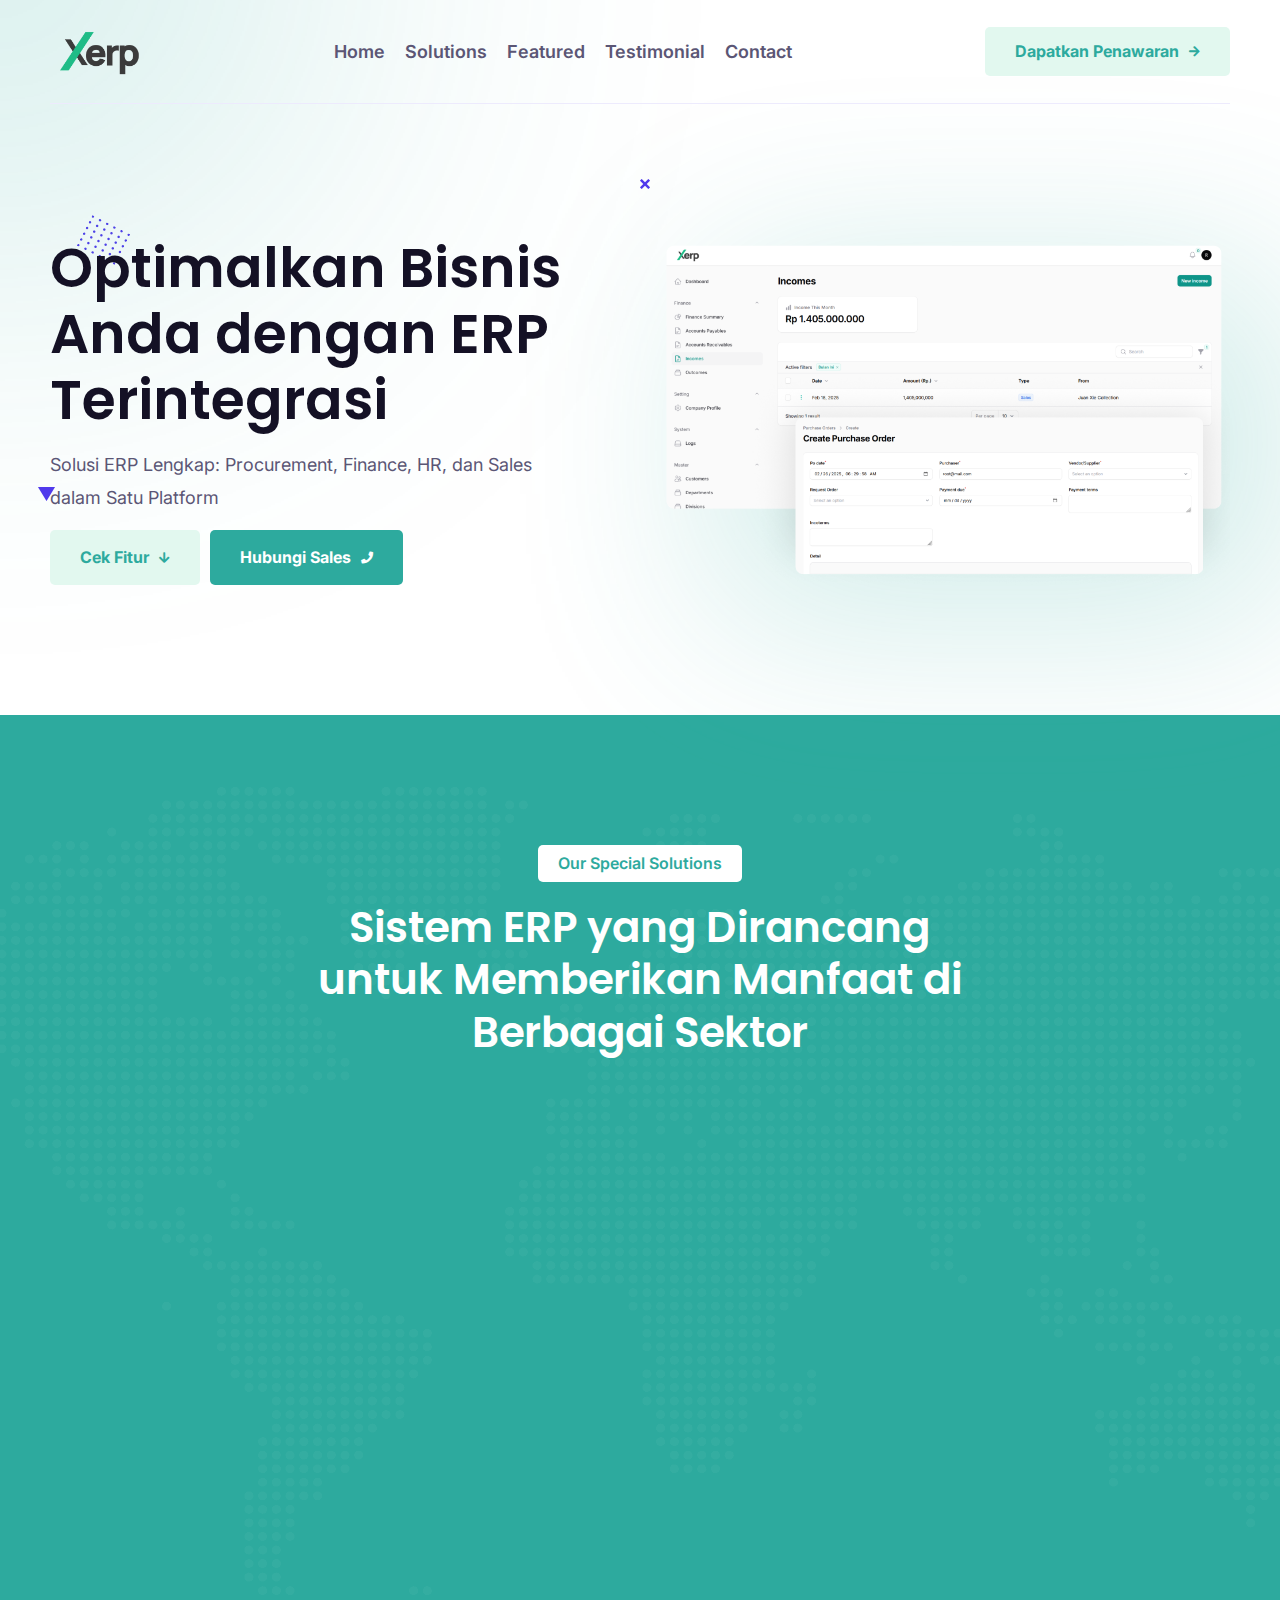
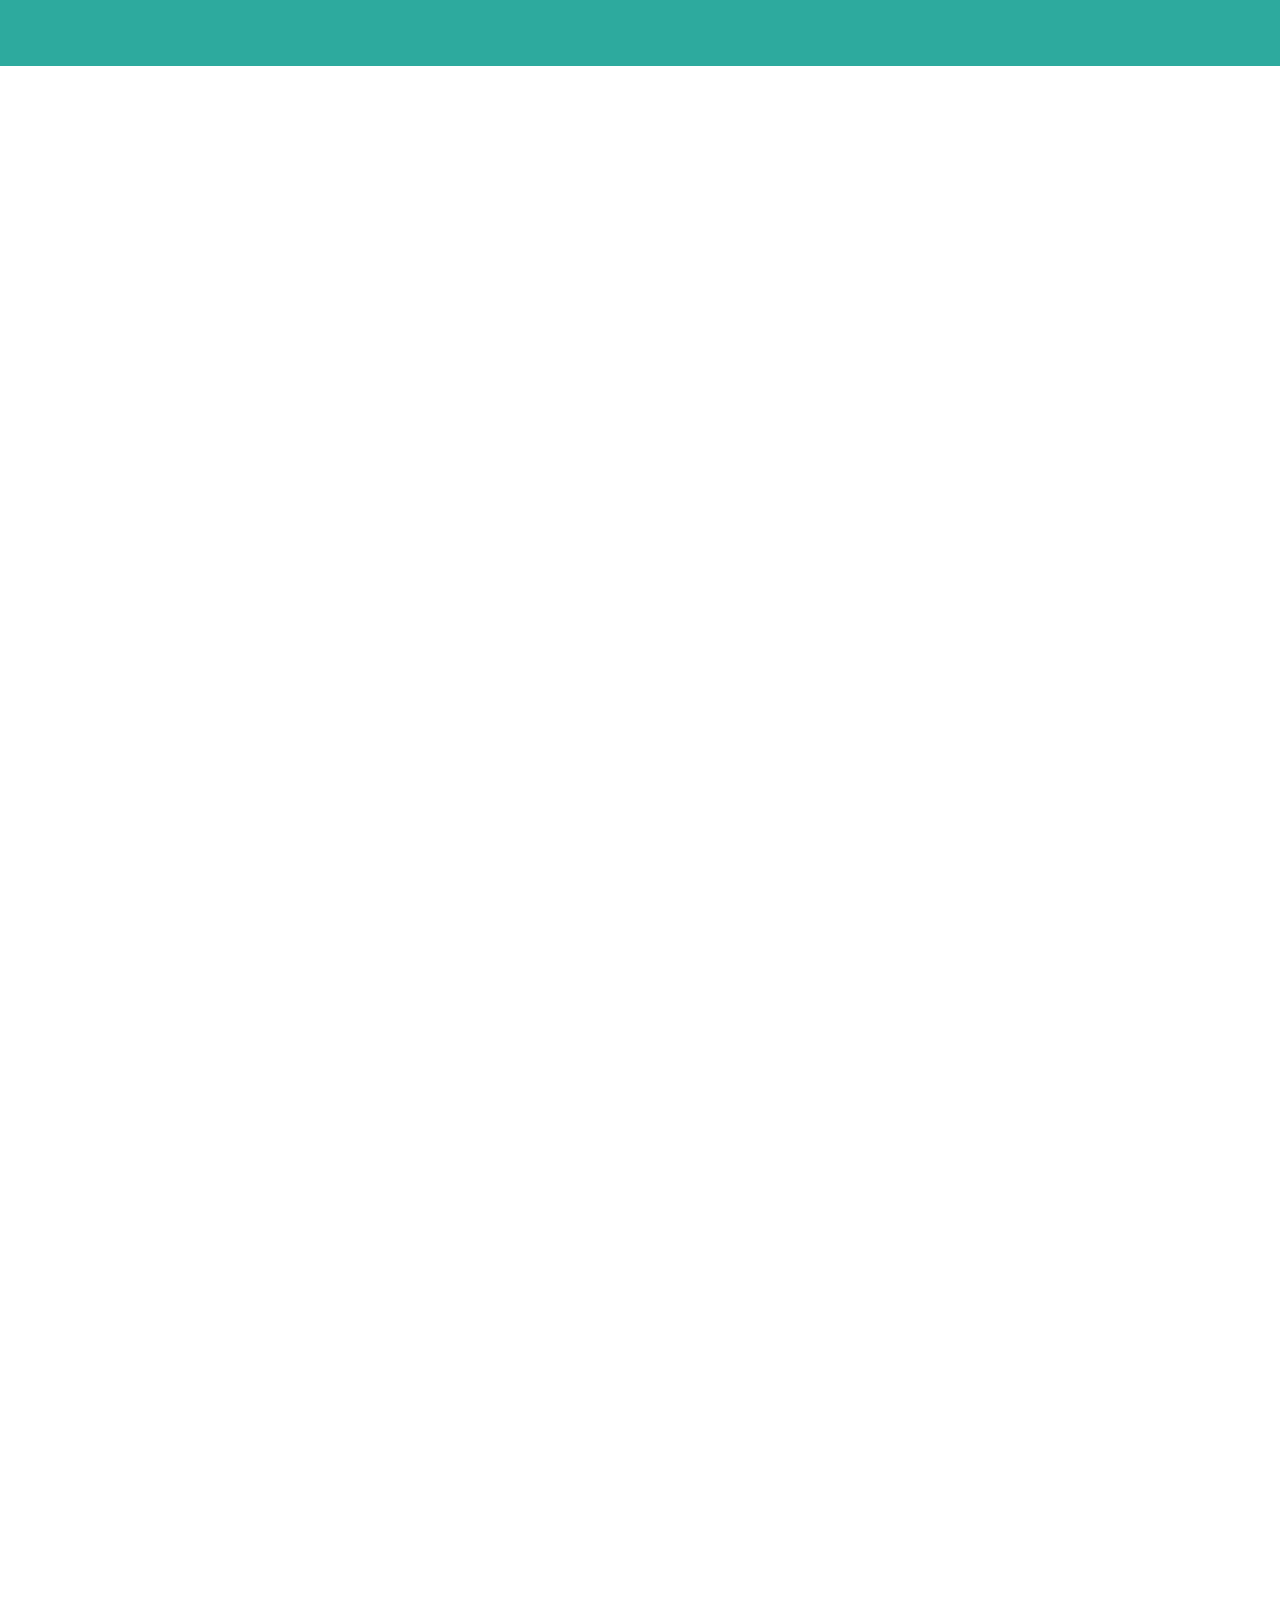
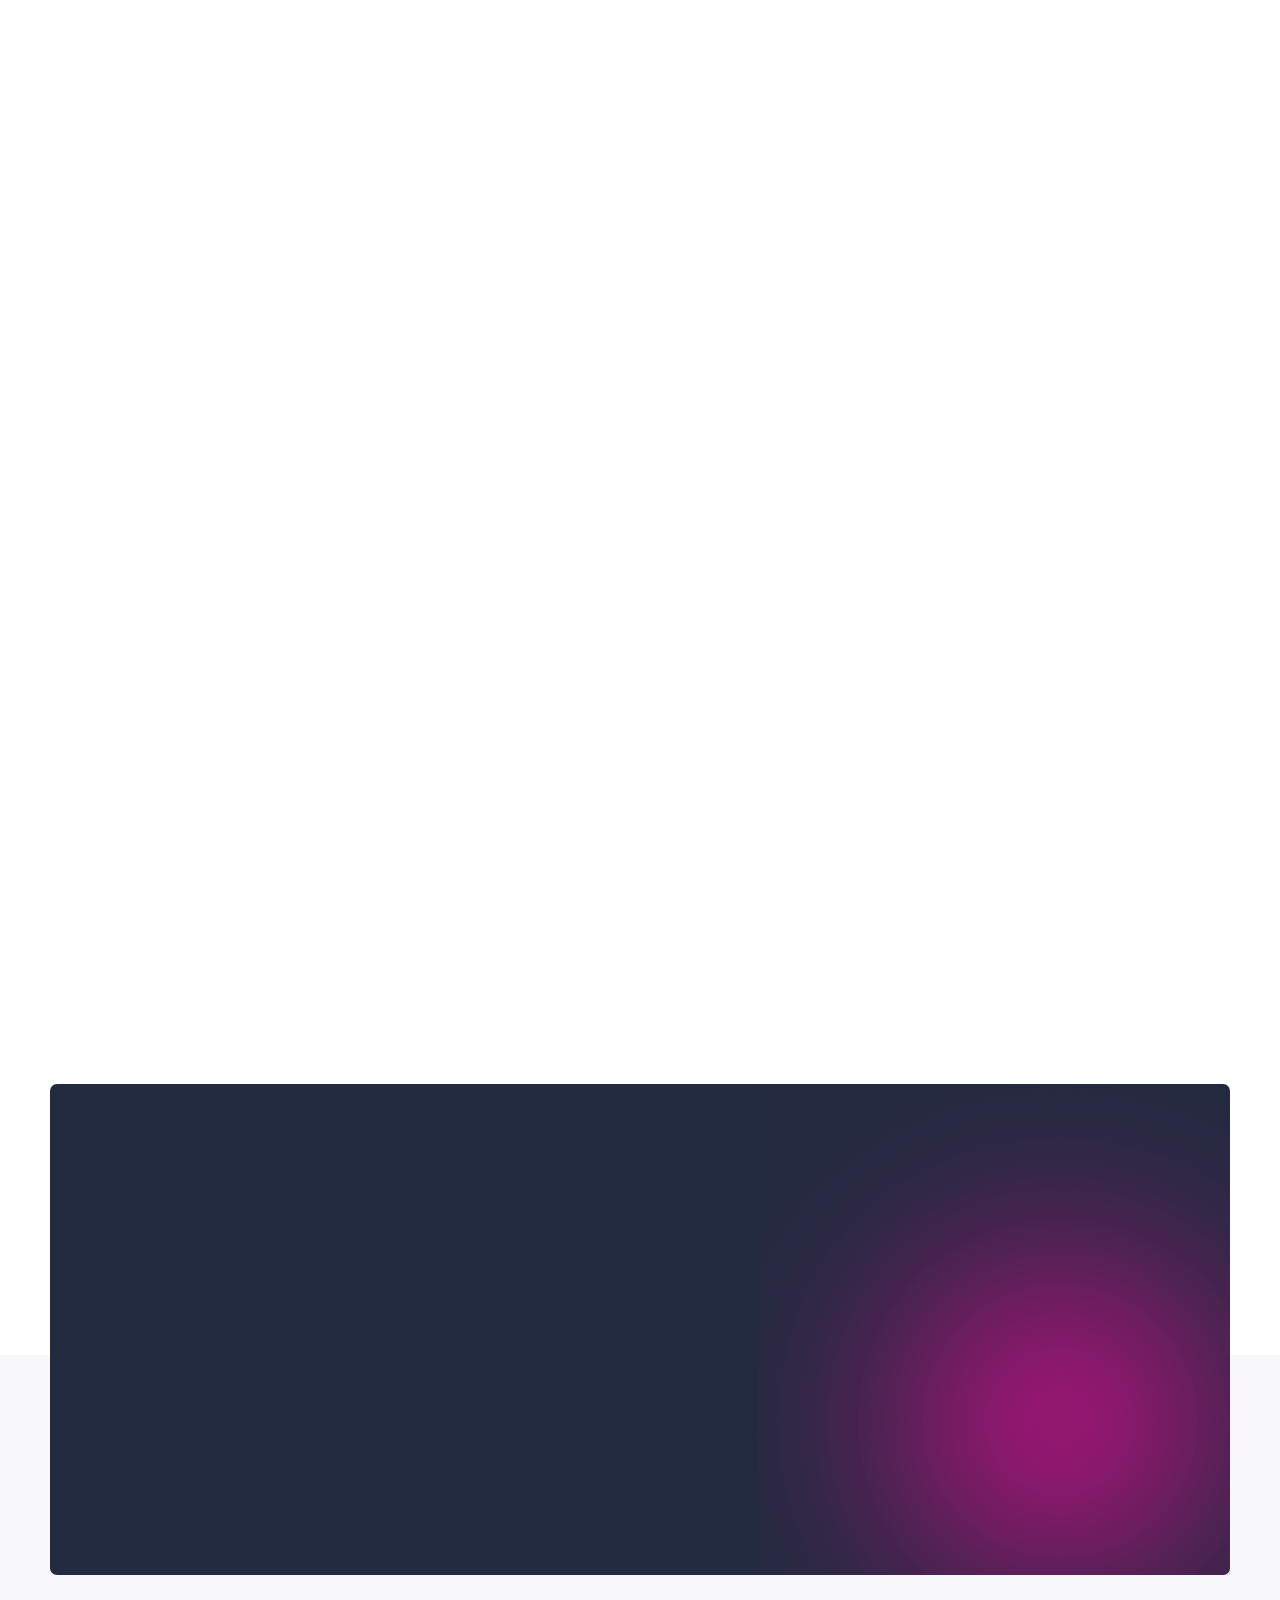
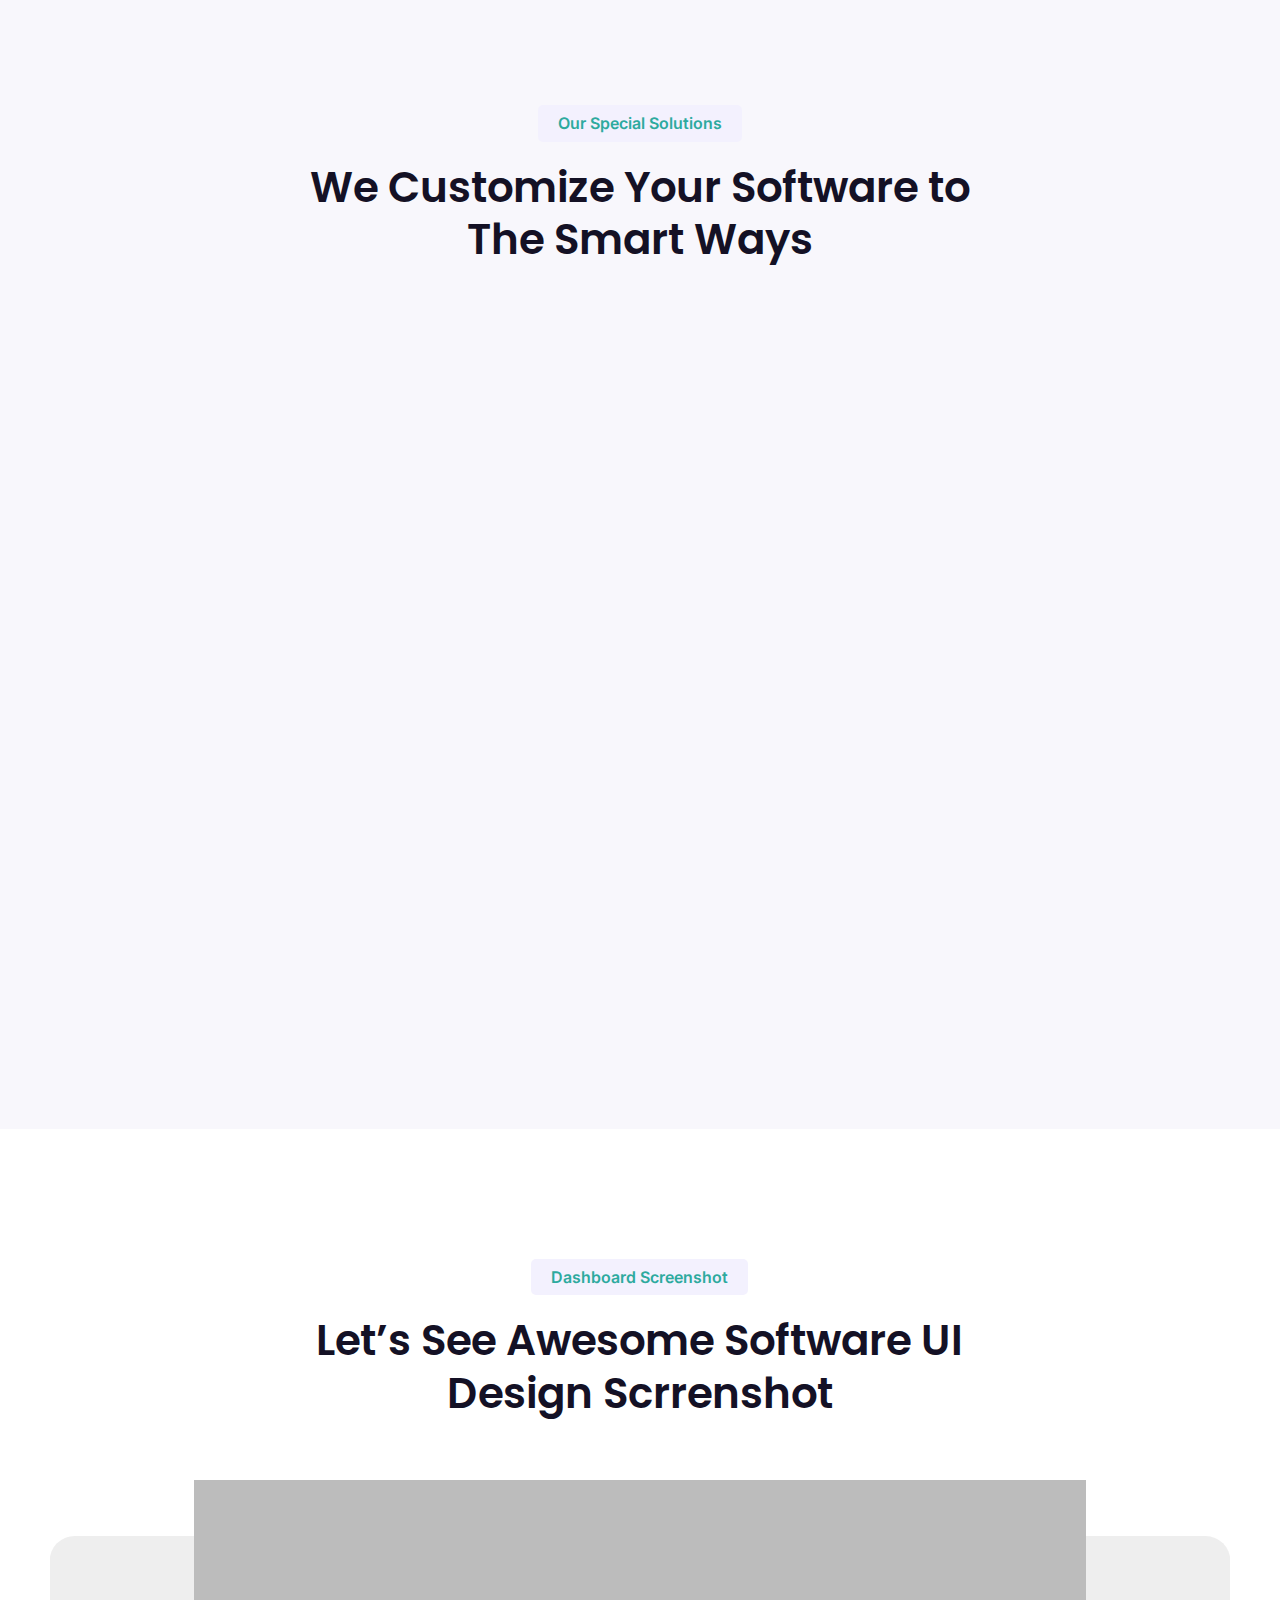
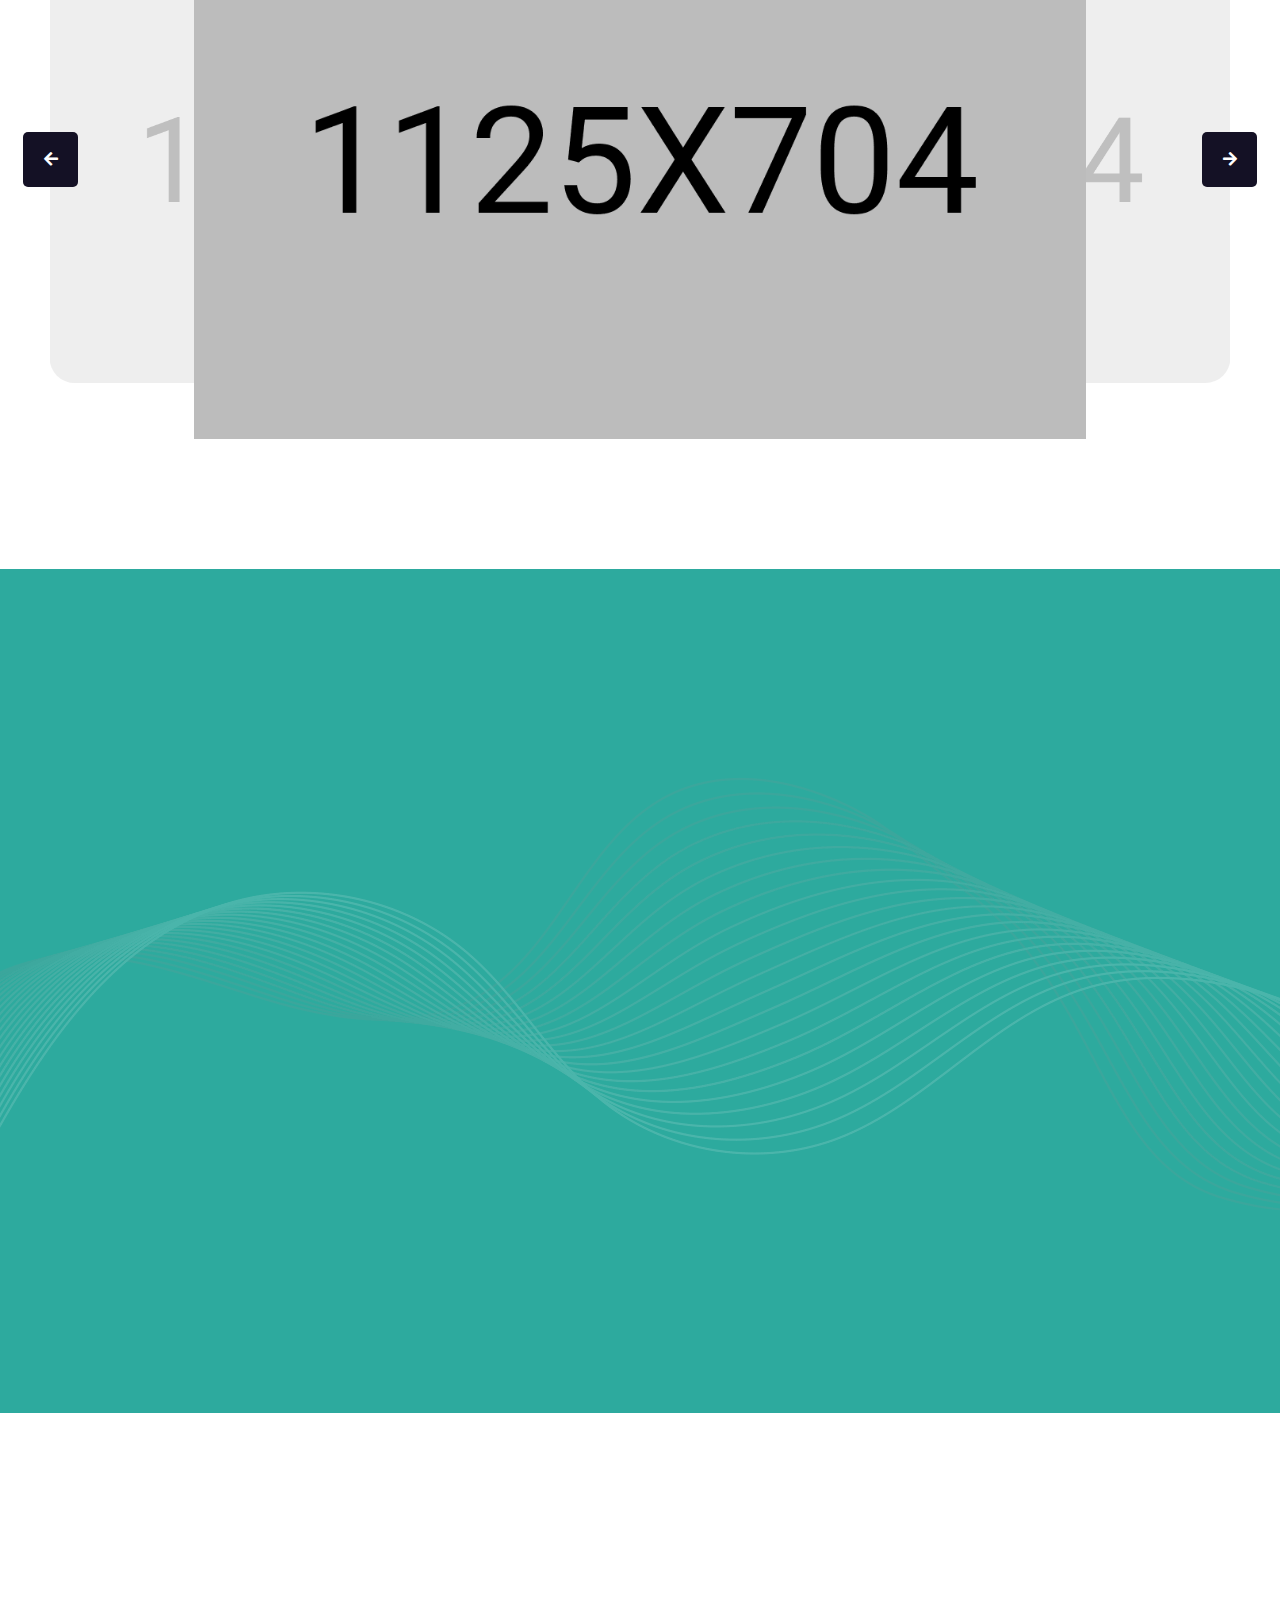
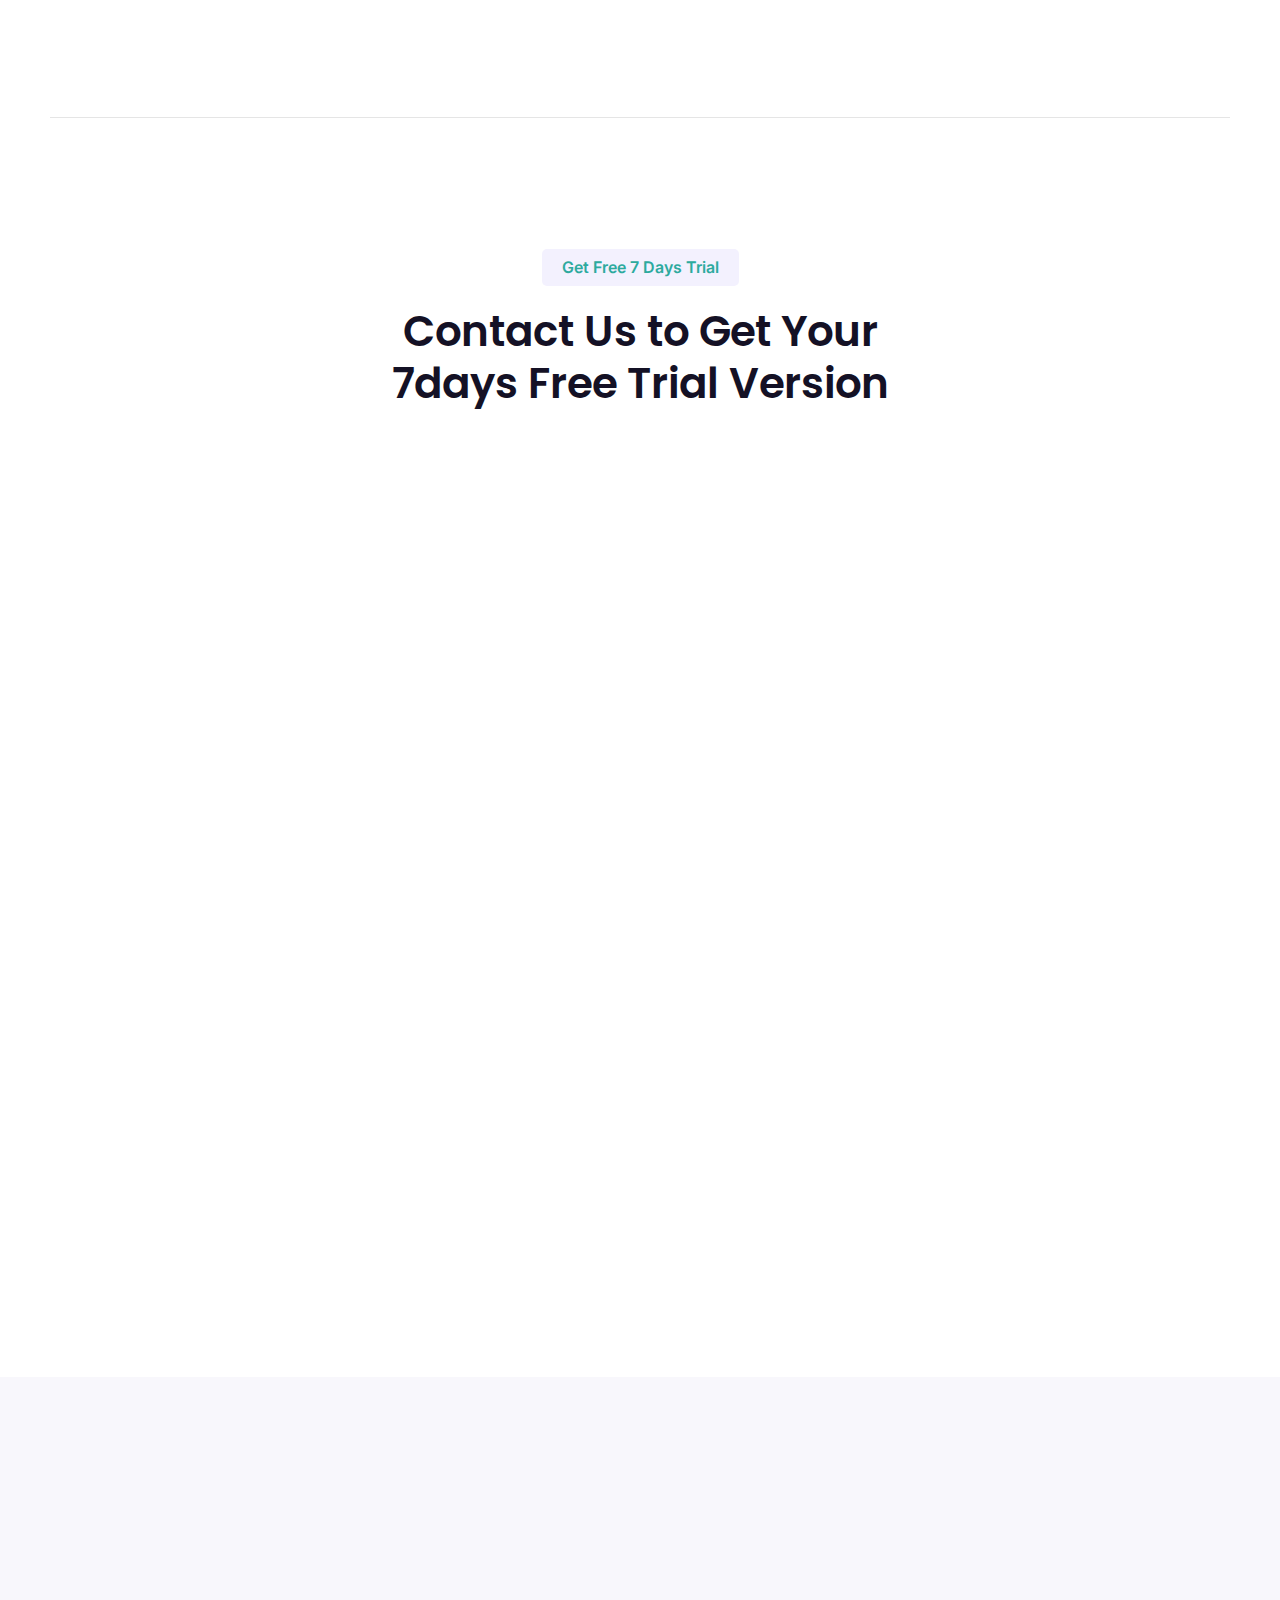
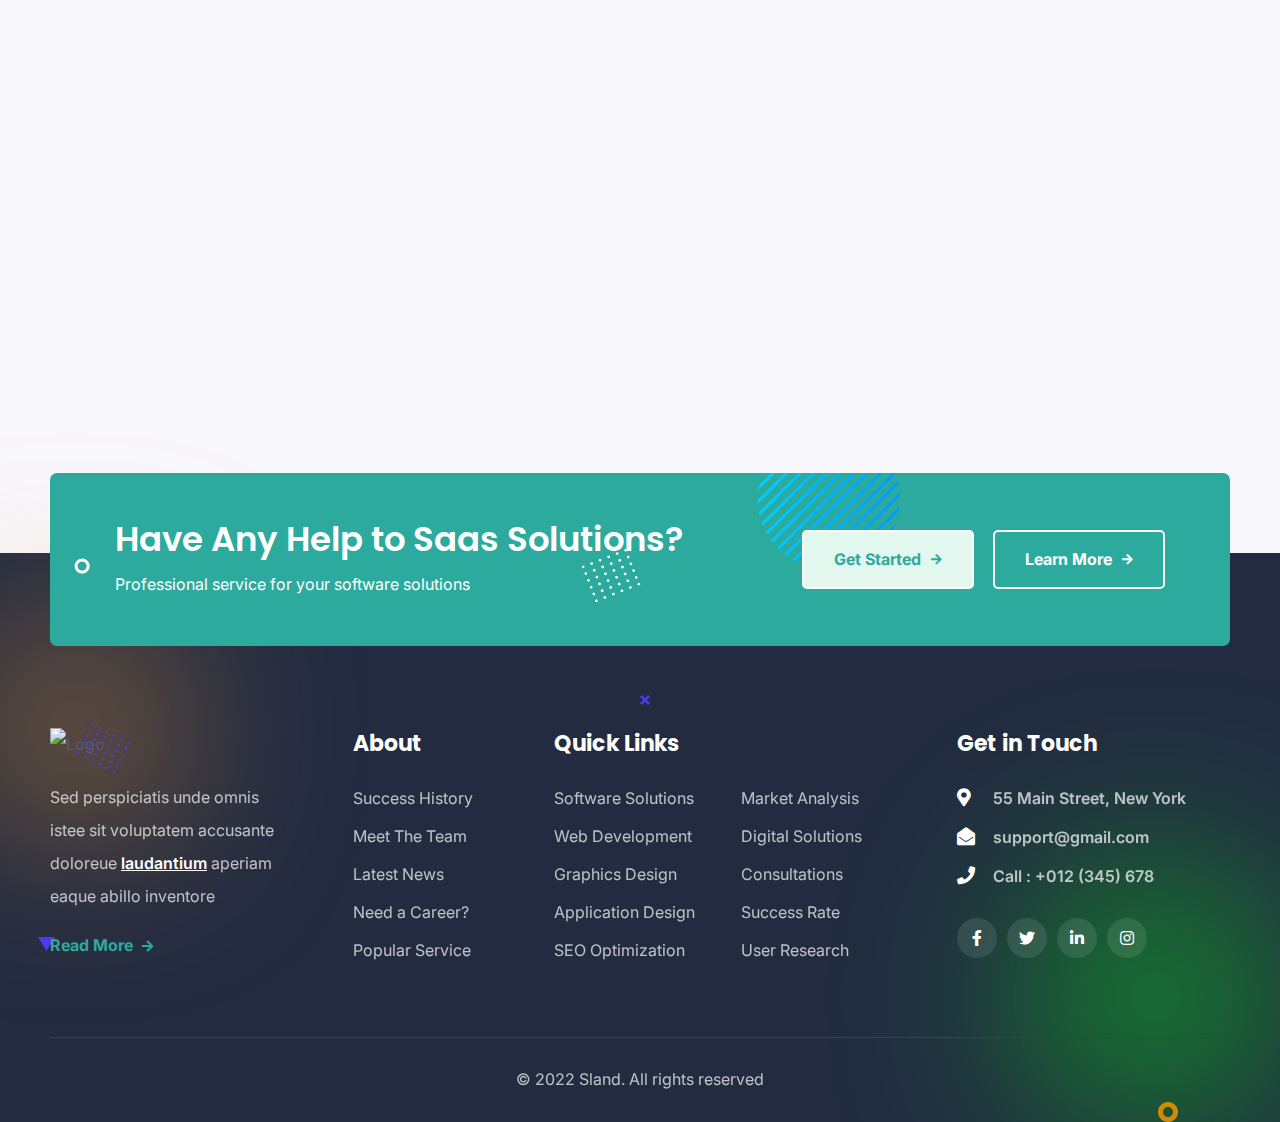
==== commit e0af7dc4: "Fix : Featured" ====
--- a/index.html
+++ b/index.html
@@ -15,7 +15,7 @@
     />
 
     <!--====== Title ======-->
-    <title>Sland - HTML Template || Home Three</title>
+    <title>XERP - ERP Terintegrasi</title>
     <!--====== Favicon Icon ======-->
     <link
       rel="shortcut icon"
@@ -65,7 +65,10 @@
               <div class="logo-outer">
                 <div class="logo">
                   <a href="index.html"
-                    ><img src="assets/images/logos/logo.png" alt="Logo"
+                    ><img
+                      src="assets/images/logos/primary-logo.png"
+                      alt="Logo"
+                      width="100"
                   /></a>
                 </div>
               </div>
@@ -78,7 +81,10 @@
                   <div class="navbar-header">
                     <div class="logo-mobile">
                       <a href="index.html"
-                        ><img src="assets/images/logos/logo.png" alt="Logo"
+                        ><img
+                          src="assets/images/logos/primary-logo.png"
+                          alt="Logo"
+                          width="100"
                       /></a>
                     </div>
                     <!-- Toggle Button -->
@@ -97,12 +103,14 @@
 
                   <div class="navbar-collapse collapse clearfix" id="main-menu">
                     <ul class="navigation clearfix">
-                      <li class="current">
+                      <li>
                         <a href="#home" class="page-scroll">home</a>
                       </li>
-                      <li><a href="#about" class="page-scroll">About</a></li>
                       <li>
-                        <a href="#service" class="page-scroll">Service</a>
+                        <a href="#solution" class="page-scroll">Solutions</a>
+                      </li>
+                      <li>
+                        <a href="#featured" class="page-scroll">Featured</a>
                       </li>
                       <li>
                         <a href="#testimonial" class="page-scroll"
@@ -147,48 +155,25 @@
                   Solusi ERP Lengkap: Procurement, Finance, HR, dan Sales dalam
                   Satu Platform
                 </p>
-                <form class="newsletter-form mt-40" action="#">
-                  <div class="newsletter-email wow fadeInUp delay-0-6s">
-                    <input
-                      type="email"
-                      placeholder="Enter Email Address"
-                      required
-                    />
-                    <button type="submit">
-                      Get Free Trial <i class="fas fa-arrow-right"></i>
-                    </button>
-                  </div>
-                  <div class="newsletter-radios wow fadeInUp delay-0-8s">
-                    <div class="custom-control custom-radio">
-                      <input
-                        type="radio"
-                        class="custom-control-input"
-                        id="hero-wekly"
-                        name="example1"
-                        checked
-                      />
-                      <label class="custom-control-label" for="hero-wekly"
-                        >Wekly Updates</label
-                      >
-                    </div>
-                    <div class="custom-control custom-radio">
-                      <input
-                        type="radio"
-                        class="custom-control-input"
-                        id="hero-monthly"
-                        name="example1"
-                      />
-                      <label class="custom-control-label" for="hero-monthly"
-                        >Monthly Updates</label
-                      >
-                    </div>
-                  </div>
-                </form>
+                <div
+                  class="cta-hero d-md-flex flex-row wow fadeInUp delay-0-6s"
+                >
+                  <div style="margin-right: 10px">
+                    <a href="#featured" class="theme-btn style-two page-scroll"
+                      >Cek Fitur <i class="fas fa-arrow-down"></i
+                    ></a>
+                  </div>
+                  <div>
+                    <a href="#" class="theme-btn style-one"
+                      >Hubungi Sales <i class="fas fa-phone"></i
+                    ></a>
+                  </div>
+                </div>
               </div>
             </div>
             <div class="col-lg-6">
               <div class="hero-image-three overlay wow fadeInLeft delay-0-4s">
-                <img src="assets/images/hero/hero-three.jpg" alt="Hero" />
+                <img src="assets/images/hero/hero-image-1.png" alt="Hero" />
               </div>
             </div>
           </div>
@@ -217,54 +202,63 @@
         style="
           background-image: url(assets/images/shapes/solutions-bg-dots.png);
         "
+        id="solution"
       >
         <div class="container">
           <div class="row justify-content-center">
             <div class="col-xl-7 col-lg-8 col-md-10">
               <div class="section-title mb-75">
                 <span class="sub-title">Our Special Solutions</span>
-                <h2>We Customize Your Software to The Smart Ways</h2>
+                <h2>
+                  Sistem ERP yang Dirancang untuk Memberikan Manfaat di Berbagai
+                  Sektor
+                </h2>
               </div>
             </div>
           </div>
           <div class="row justify-content-center">
             <div class="col-xl-4 col-md-6">
               <div class="solution-item-three wow fadeInUp delay-0-2s">
-                <i class="far fa-compass"></i>
-                <h3><a href="single-service.html">Software Model</a></h3>
+                <i class="fas fa-chart-line"></i>
+                <h3>
+                  <a href="single-service.html"
+                    >Meningkatkan Efisiensi Operasional</a
+                  >
+                </h3>
                 <p>
-                  Sed ut perspiciatis unde omnis iste natus error sit voluptatem
-                  accusantium doloremque laudantium totam rem aperiam eaque
+                  XERP mengintegrasikan berbagai proses bisnis dalam satu
+                  sistem, mengurangi pekerjaan manual, dan mengotomatisasi
+                  tugas-tugas penting.
                 </p>
-                <a href="single-service.html" class="read-more"
-                  >Learn More <i class="fas fa-arrow-right"></i
-                ></a>
               </div>
             </div>
             <div class="col-xl-4 col-md-6">
               <div class="solution-item-three wow fadeInUp delay-0-4s">
-                <i class="far fa-map"></i>
-                <h3><a href="single-service.html">Network Wired</a></h3>
+                <i class="fas fa-file-invoice"></i>
+                <h3>
+                  <a href="single-service.html"
+                    >Menyediakan Data yang Akurat dan Real-Time</a
+                  >
+                </h3>
                 <p>
-                  Sed ut perspiciatis unde omnis iste natus error sit voluptatem
-                  accusantium doloremque laudantium totam rem aperiam eaque
+                  Dengan XERP, semua data bisnis tersimpan dalam satu platform
+                  terpusat, memungkinkan akses informasi secara real-time.
                 </p>
-                <a href="single-service.html" class="read-more"
-                  >Learn More <i class="fas fa-arrow-right"></i
-                ></a>
               </div>
             </div>
             <div class="col-xl-4 col-md-6">
               <div class="solution-item-three wow fadeInUp delay-0-6s">
-                <i class="fas fa-shield-alt"></i>
-                <h3><a href="single-service.html">Final Testylization</a></h3>
+                <i class="fas fa-project-diagram"></i>
+                <h3>
+                  <a href="single-service.html"
+                    >Meningkatkan Skalabilitas Bisnis</a
+                  >
+                </h3>
                 <p>
-                  Sed ut perspiciatis unde omnis iste natus error sit voluptatem
-                  accusantium doloremque laudantium totam rem aperiam eaque
+                  XERP dirancang untuk tumbuh bersama bisnis Anda. Seiring
+                  dengan perkembangan perusahaan, sistem dapat diperluas dengan
+                  fitur tambahan yang mendukung kebutuhan.
                 </p>
-                <a href="single-service.html" class="read-more"
-                  >Learn More <i class="fas fa-arrow-right"></i
-                ></a>
               </div>
             </div>
           </div>
@@ -273,34 +267,37 @@
       <!--====== Solutions Section End ======-->
 
       <!--====== About Section Start ======-->
-      <section class="about-section-three rel z-1 pt-130 rpt-100" id="about">
+      <section class="about-section-three rel z-1 pt-130 rpt-100" id="featured">
         <div class="container">
           <div class="row align-items-center">
             <div class="col-xl-7 col-lg-6">
-              <div class="about-image rmb-55 wow fadeInLeft delay-0-2s">
-                <img src="assets/images/about/about-two.png" alt="About" />
+              <div
+                class="about-image rmb-55 wow fadeInLeft delay-0-2s background-feature overlay"
+              >
+                <img
+                  src="assets/images/hero/feature-1.png"
+                  alt="About"
+                  width="100%"
+                />
               </div>
             </div>
             <div class="col-xl-5 col-lg-6">
               <div class="about-content-three wow fadeInRight delay-0-2s">
                 <div class="section-title mb-25">
-                  <span class="sub-title">Our Special Solutions</span>
-                  <h2>Use Landingly to Create Amazing Landing Pages</h2>
+                  <h2>Product & Asset Management</h2>
                 </div>
                 <p>
-                  Sed ut perspiciatis unde omnis iste natus error voluptatem
-                  accusan tium doloremque laudantium totam rem aperiam eaque
-                  quae ainvtore veritatis et quasi architecto beatae vitae dicta
-                  sunt explicabo. Nemo enim ipsam voluptatem quia voluptas sit
-                  aspernatur
+                  Kelola seluruh siklus produk dengan lebih efisien dan
+                  terorganisir. Mulai dari pencatatan stok, pelacakan pergerakan
+                  barang, hingga analisis performa produk, semuanya terintegrasi
+                  dalam satu sistem untuk memudahkan pengelolaan bisnis Anda
                 </p>
                 <ul class="list-style-one mt-25 mb-35">
-                  <li>Customers Website</li>
-                  <li>Software Doct</li>
+                  <li>Pengelolaan produk dan harga</li>
+                  <li>Manajemen Stok</li>
+                  <li>Stock opname & adjustment</li>
+                  <li>Manajemen Gudang</li>
                 </ul>
-                <a href="about.html" class="theme-btn style-three"
-                  >Get Started <i class="fas fa-arrow-right"></i
-                ></a>
               </div>
             </div>
           </div>
@@ -313,43 +310,103 @@
         <div class="container">
           <div class="row align-items-center">
             <div class="col-xl-5 col-lg-6">
-              <div
-                class="browswr-support-content rmb-55 wow fadeInRight delay-0-2s"
-              >
-                <div class="section-title">
-                  <span class="sub-title">Browser Support</span>
-                  <h2>We Build Into Your Favorite Web Browser Support</h2>
-                </div>
-                <div class="row">
-                  <div class="col-md-6">
-                    <div class="solution-item-two">
-                      <i class="fas fa-check"></i>
-                      <h4>Track your Customers From your Website</h4>
-                      <p>
-                        Sed ut perspiciatis unde omnis natus error voluptatem
-                        accusaente dolorem laudantium totam
-                      </p>
-                    </div>
-                  </div>
-                  <div class="col-md-6">
-                    <div class="solution-item-two color-two">
-                      <i class="fas fa-check"></i>
-                      <h4>Understand Much Sells Performance Better</h4>
-                      <p>
-                        Sed ut perspiciatis unde omnis natus error voluptatem
-                        accusaente dolorem laudantium totam
-                      </p>
-                    </div>
-                  </div>
-                </div>
+              <div class="about-content-three wow fadeInRight delay-0-2s">
+                <div class="section-title mb-25">
+                  <h2>Sales & Marketing</h2>
+                </div>
+                <p>
+                  Optimalkan strategi pemasaran dan penjualan dengan sistem yang
+                  terintegrasi. Dari prospek hingga transaksi, pantau setiap
+                  langkah penjualan, analisis tren pasar, dan tingkatkan
+                  konversi pelanggan dengan otomatisasi yang cerdas
+                </p>
+                <ul class="list-style-one mt-25 mb-35">
+                  <li>Pengelolaan customer/buyer</li>
+                  <li>Pembuatan quotation</li>
+                  <li>Manajemen invoice</li>
+                  <li>Laporan performa</li>
+                </ul>
               </div>
             </div>
             <div class="col-xl-7 col-lg-6">
               <div
-                class="browswr-support-image text-lg-right wow fadeInLeft delay-0-2s"
+                class="browswr-support-image text-lg-right wow fadeInLeft delay-0-2s background-feature overlay"
               >
                 <img
-                  src="assets/images/about/borwser-support.jpg"
+                  src="assets/images/hero/feature-2.png"
+                  alt="Browser Support"
+                />
+              </div>
+            </div>
+          </div>
+        </div>
+      </section>
+      <!--====== Browser Support End ======-->
+
+      <!--====== About Section Start ======-->
+      <section class="about-section-three rel z-1 pt-10 rpt-100">
+        <div class="container">
+          <div class="row align-items-center">
+            <div class="col-xl-7 col-lg-6">
+              <div
+                class="about-image rmb-55 wow fadeInLeft delay-0-2s background-feature overlay"
+              >
+                <img src="assets/images/hero/feature-3.png" alt="About" />
+              </div>
+            </div>
+            <div class="col-xl-5 col-lg-6">
+              <div class="about-content-three wow fadeInRight delay-0-2s">
+                <div class="section-title mb-25">
+                  <h2>Procurement</h2>
+                </div>
+                <p>
+                  Proses pengadaan yang lebih cepat, transparan, dan efisien
+                  dengan manajemen vendor yang terstruktur. Kurangi biaya
+                  operasional, hindari kesalahan pembelian, dan pastikan
+                  ketersediaan bahan atau produk tepat waktu sesuai kebutuhan
+                  bisnis Anda.
+                </p>
+                <ul class="list-style-one mt-25 mb-35">
+                  <li>Pengelolaan permintaan pengadaan</li>
+                  <li>Manajemen purchase order</li>
+                  <li>Material received note</li>
+                  <li>Monitoring status pengadaan</li>
+                </ul>
+              </div>
+            </div>
+          </div>
+        </div>
+      </section>
+      <!--====== About Section End ======-->
+
+      <!--====== Browser Support Start ======-->
+      <section class="browswr-support-section rel z-1 py-130 rpy-100">
+        <div class="container">
+          <div class="row align-items-center">
+            <div class="col-xl-5 col-lg-6">
+              <div class="about-content-three wow fadeInRight delay-0-2s">
+                <div class="section-title mb-25">
+                  <h2>Financial Management</h2>
+                </div>
+                <p>
+                  Kelola keuangan perusahaan dengan lebih akurat dan terkontrol.
+                  Pantau arus kas, buat laporan keuangan otomatis, dan pastikan
+                  kepatuhan terhadap regulasi keuangan untuk mendukung
+                  stabilitas dan pertumbuhan bisnis Anda.
+                </p>
+                <ul class="list-style-one mt-25 mb-35">
+                  <li>Dashboard/summary keuangan</li>
+                  <li>Manajemen hutang-piutang</li>
+                  <li>Laporan dan analisa keuangan</li>
+                </ul>
+              </div>
+            </div>
+            <div class="col-xl-7 col-lg-6">
+              <div
+                class="browswr-support-image text-lg-right wow fadeInLeft delay-0-2s background-feature overlay"
+              >
+                <img
+                  src="assets/images/hero/feature-4.png"
                   alt="Browser Support"
                 />
               </div>
--- a/assets/css/style.css
+++ b/assets/css/style.css
@@ -38,68 +38,68 @@
 /******************** 01. Default CSS ***************** */
 /****************************************************** */
 * {
-    margin: 0;
-    padding: 0;
-    border: none;
-    outline: none;
-    -webkit-box-shadow: none;
-    box-shadow: none;
+  margin: 0;
+  padding: 0;
+  border: none;
+  outline: none;
+  -webkit-box-shadow: none;
+  box-shadow: none;
 }
 
 :root {
-    scroll-behavior: auto;
-    --base-color: #5b5675;
-    --heading-color: #141125;
-    --primary-color: #5138ee;
-    --light-color: #f8f7fc;
-    --yellow-color: #ffc800;
-    --border-color: #edebfd;
-    --base-font: 'Inter', sans-serif;
-    --heading-font: 'Poppins', sans-serif;
+  scroll-behavior: auto;
+  --base-color: #5b5675;
+  --heading-color: #141125;
+  --primary-color: #2daa9e;
+  --light-color: #f8f7fc;
+  --yellow-color: #ffc800;
+  --border-color: #edebfd;
+  --base-font: "Inter", sans-serif;
+  --heading-font: "Poppins", sans-serif;
 }
 
 .home-two {
-    --primary-color: #017EFF;
+  --primary-color: #017eff;
 }
 
 .home-two .sub-title {
-    background: #edf6ff;
+  background: #edf6ff;
 }
 
 .home-two .text-white .sub-title {
-    background: #2187fe;
+  background: #2187fe;
 }
 
 .home-two .section-title h2 span {
-    background-image: url(../images/shapes/section-title-circle-yellow.png);
+  background-image: url(../images/shapes/section-title-circle-yellow.png);
 }
 
 body {
-    color: var(--base-color);
-    font-size: 16px;
-    font-weight: 400;
-    line-height: 33px;
-    font-family: var(--base-font);
+  color: var(--base-color);
+  font-size: 16px;
+  font-weight: 400;
+  line-height: 33px;
+  font-family: var(--base-font);
 }
 
 a {
-    color: var(--base-color);
-    cursor: pointer;
-    outline: none;
-    -webkit-transition: 0.5s;
-    transition: 0.5s;
-    text-decoration: none;
+  color: var(--base-color);
+  cursor: pointer;
+  outline: none;
+  -webkit-transition: 0.5s;
+  transition: 0.5s;
+  text-decoration: none;
 }
 
 a:focus,
 a:visited {
-    text-decoration: none;
-    outline: none;
+  text-decoration: none;
+  outline: none;
 }
 
 a:hover {
-    text-decoration: none;
-    color: var(--primary-color);
+  text-decoration: none;
+  color: var(--primary-color);
 }
 
 h1,
@@ -108,8 +108,8 @@
 h4,
 h5,
 h6 {
-    font-weight: 600;
-    font-family: var(--heading-font);
+  font-weight: 600;
+  font-family: var(--heading-font);
 }
 
 h1,
@@ -124,7 +124,7 @@
 h4 a,
 h5 a,
 h6 a {
-    color: var(--heading-color);
+  color: var(--heading-color);
 }
 
 .text-white h1,
@@ -140,427 +140,428 @@
 .text-white h5 a,
 .text-white h6 a,
 .text-white.section-title h2 span {
-    color: #ffffff;
+  color: #ffffff;
 }
 
 h1 {
-    font-size: 65px;
+  font-size: 65px;
 }
 
 h2 {
-    font-size: 42px;
-    line-height: 1.25;
+  font-size: 42px;
+  line-height: 1.25;
 }
 
 h3 {
-    font-size: 24px;
+  font-size: 24px;
 }
 
 h4 {
-    font-size: 20px;
-    line-height: 1.6;
+  font-size: 20px;
+  line-height: 1.6;
 }
 
 h5 {
-    font-size: 18px;
+  font-size: 18px;
 }
 
 h6 {
-    font-size: 16px;
+  font-size: 16px;
 }
 
 ul,
 li {
-    list-style: none;
-    padding: 0;
-    margin: 0;
+  list-style: none;
+  padding: 0;
+  margin: 0;
 }
 
 img {
-    max-width: 100%;
-    display: inline-block;
+  max-width: 100%;
+  display: inline-block;
 }
 
 header:after,
 section:after,
 footer:after {
-    display: block;
-    clear: both;
-    content: "";
+  display: block;
+  clear: both;
+  content: "";
 }
 
 /*======= Input Styles =======*/
 input,
 textarea,
 select {
-	width: 100%;
-	height: 60px;
-	padding: 0 25px;
-	font-size: 16px;
-	background-color: #fff;
-	border: 1px solid #e1e1e1;
+  width: 100%;
+  height: 60px;
+  padding: 0 25px;
+  font-size: 16px;
+  background-color: #fff;
+  border: 1px solid #e1e1e1;
 }
 
 textarea {
-	height: 170px;
-	display: inherit;
-	padding-top: 20px;
+  height: 170px;
+  display: inherit;
+  padding-top: 20px;
 }
 
 button:focus,
 input[type="button"]:focus,
 input[type="reset"]:focus,
 input[type="submit"]:focus {
-    outline: none;
+  outline: none;
 }
 
 ::-webkit-input-placeholder {
-	opacity: 1;
+  opacity: 1;
 }
 
 ::-moz-placeholder {
-	opacity: 1;
+  opacity: 1;
 }
 
 :-ms-input-placeholder {
-	opacity: 1;
+  opacity: 1;
 }
 
 ::-ms-input-placeholder {
-	opacity: 1;
+  opacity: 1;
 }
 
 ::placeholder {
-	opacity: 1;
-}
-
-input[type=search]::-ms-clear {
-	display: none;
-	width: 0;
-	height: 0;
-}
-
-input[type=search]::-ms-reveal {
-	display: none;
-	width: 0;
-	height: 0;
-}
-
-input[type=search]::-webkit-search-decoration,
-input[type=search]::-webkit-search-cancel-button,
-input[type=search]::-webkit-search-results-button,
-input[type=search]::-webkit-search-results-decoration {
-	display: none;
-}
-
-input[type=checkbox], input[type=radio] {
-	height: auto;
-	width: auto;
+  opacity: 1;
+}
+
+input[type="search"]::-ms-clear {
+  display: none;
+  width: 0;
+  height: 0;
+}
+
+input[type="search"]::-ms-reveal {
+  display: none;
+  width: 0;
+  height: 0;
+}
+
+input[type="search"]::-webkit-search-decoration,
+input[type="search"]::-webkit-search-cancel-button,
+input[type="search"]::-webkit-search-results-button,
+input[type="search"]::-webkit-search-results-decoration {
+  display: none;
+}
+
+input[type="checkbox"],
+input[type="radio"] {
+  height: auto;
+  width: auto;
 }
 
 /****************************************************** */
 /****************** 02. Common Class ****************** */
 /****************************************************** */
 .page-wrapper {
-    position: relative;
-    margin: 0 auto;
-    width: 100%;
-    min-width: 300px;
-    overflow: hidden;
+  position: relative;
+  margin: 0 auto;
+  width: 100%;
+  min-width: 300px;
+  overflow: hidden;
 }
 
 /** Section Title */
 .section-title h2 span {
-    padding: 10px 10px 0 15px;
-    color: var(--primary-color);
-    background: url(../images/shapes/section-title-circle.png) no-repeat center/ 100% 100%;
+  padding: 10px 10px 0 15px;
+  color: var(--primary-color);
+  background: url(../images/shapes/section-title-circle.png) no-repeat center/
+    100% 100%;
 }
 
 .sub-title {
-    line-height: 1.4;
-    font-weight: 600;
-    padding: 7px 20px;
-    border-radius: 5px;
-    margin-bottom: 20px;
-    background: #f3f1fe;
-    display: inline-block;
-    text-transform: capitalize;
-    color: var(--primary-color);
+  line-height: 1.4;
+  font-weight: 600;
+  padding: 7px 20px;
+  border-radius: 5px;
+  margin-bottom: 20px;
+  background: #f3f1fe;
+  display: inline-block;
+  text-transform: capitalize;
+  color: var(--primary-color);
 }
 
 .text-white .sub-title {
-    color: white;
-    background: #5d46ef;
+  color: var(--primary-color);
+  background: #fff;
 }
 
 /** Button styles */
 .theme-btn,
 a.theme-btn {
-    z-index: 1;
-    cursor: pointer;
-    font-weight: 700;
-    transition: 0.5s;
-    position: relative;
-    text-align: center;
-    padding: 11px 30px;
-    border-radius: 5px;
-    align-items: center;
-    display: inline-flex;
-    justify-content: center;
-    text-transform: capitalize;
+  z-index: 1;
+  cursor: pointer;
+  font-weight: 700;
+  transition: 0.5s;
+  position: relative;
+  text-align: center;
+  padding: 11px 30px;
+  border-radius: 5px;
+  align-items: center;
+  display: inline-flex;
+  justify-content: center;
+  text-transform: capitalize;
 }
 
 .theme-btn,
 a.theme-btn,
 .theme-btn.style-two:hover,
 a.theme-btn.style-two:hover {
-    color: white;
-    background: var(--primary-color);
+  color: white;
+  background: var(--primary-color);
 }
 
 .theme-btn:hover,
 a.theme-btn:hover,
 .theme-btn.style-two,
 a.theme-btn.style-two {
-    background: #f3f1fe;
-    color: var(--primary-color);
+  background: #e2f8ef;
+  color: var(--primary-color);
 }
 
 .theme-btn i,
 a.theme-btn i {
-    font-size: 12px;
-    margin-left: 10px;
+  font-size: 12px;
+  margin-left: 10px;
 }
 
 .theme-btn.style-three,
 a.theme-btn.style-three {
-    background: white;
-    color: var(--primary-color);
-    border: 2px solid var(--primary-color);
+  background: white;
+  color: var(--primary-color);
+  border: 2px solid var(--primary-color);
 }
 
 .theme-btn.style-three:hover,
 a.theme-btn.style-three:hover {
-    color: white;
-    background: var(--primary-color);
+  color: white;
+  background: var(--primary-color);
 }
 
 .theme-btn.style-four,
 a.theme-btn.style-four {
-    color: var(--heading-color);
-    background: var(--yellow-color);
-    border: 1px solid var(--yellow-color);
+  color: var(--heading-color);
+  background: var(--yellow-color);
+  border: 1px solid var(--yellow-color);
 }
 
 .theme-btn.style-four:hover,
 a.theme-btn.style-four:hover {
-    color: white;
-    border-color: white;
-    background: transparent;
+  color: white;
+  border-color: white;
+  background: transparent;
 }
 
 .theme-btn.style-five,
 a.theme-btn.style-five {
-    border: 1px solid white;
+  border: 1px solid white;
 }
 
 .theme-btn.style-five:hover,
 a.theme-btn.style-five:hover {
-    color: var(--heading-color);
-    background: var(--yellow-color);
-    border-color: var(--yellow-color);
+  color: var(--heading-color);
+  background: var(--yellow-color);
+  border-color: var(--yellow-color);
 }
 
 /* Learn More Btn */
 .learn-more {
-    padding: 10px;
-    display: block;
-    font-weight: 700;
-    text-align: center;
-    color: var(--primary-color);
+  padding: 10px;
+  display: block;
+  font-weight: 700;
+  text-align: center;
+  color: var(--primary-color);
 }
 
 .learn-more:hover {
-    color: white;
-    background: var(--primary-color);
+  color: white;
+  background: var(--primary-color);
 }
 
 .learn-more i {
-    font-size: 14px;
-    margin-left: 5px;
+  font-size: 14px;
+  margin-left: 5px;
 }
 
 /* Read More Btn */
 .read-more {
-    font-weight: 700;
-    display: inline-block;
-    color: var(--primary-color);
+  font-weight: 700;
+  display: inline-block;
+  color: var(--primary-color);
 }
 
 .read-more:hover {
-    text-decoration: underline;
+  text-decoration: underline;
 }
 
 .read-more i {
-    font-size: 13px;
-    margin-left: 5px;
+  font-size: 13px;
+  margin-left: 5px;
 }
 
 /*social link style One */
 .social-style-one {
-    display: flex;
+  display: flex;
 }
 
 .social-style-one a {
-    height: 40px;
-    width: 40px;
-    line-height: 40px;
-    border-radius: 50%;
-    text-align: center;
-    margin: 0 10px 5px 0;
-    background: #e7e4fb;
-    color: var(--primary-color);
+  height: 40px;
+  width: 40px;
+  line-height: 40px;
+  border-radius: 50%;
+  text-align: center;
+  margin: 0 10px 5px 0;
+  background: #e7e4fb;
+  color: var(--primary-color);
 }
 
 .social-style-one a:last-child {
-    margin-right: 0;
+  margin-right: 0;
 }
 
 .social-style-one a:hover {
-    color: white;
-    background: var(--primary-color);
+  color: white;
+  background: var(--primary-color);
 }
 
 /* List Style one */
 .list-style-one li {
-    font-weight: 600;
-    font-size: 18px;
-    display: flex;
+  font-weight: 600;
+  font-size: 14px;
+  display: flex;
 }
 
 .list-style-one li:before {
-    content: "\f00c";
-    font-size: 12px;
-    height: 25px;
-    width: 25px;
-    flex: none;
-    line-height: 25px;
-    border-radius: 50%;
-    text-align: center;
-    background: #f3f1fe;
-    margin: 5px 12px 0 0;
-    color: var(--primary-color);
-    font-family: 'Font Awesome 5 Free'
+  content: "\f00c";
+  font-size: 12px;
+  height: 25px;
+  width: 25px;
+  flex: none;
+  line-height: 25px;
+  border-radius: 50%;
+  text-align: center;
+  background: #f3f1fe;
+  margin: 5px 12px 0 0;
+  color: var(--primary-color);
+  font-family: "Font Awesome 5 Free";
 }
 
 .list-style-one li:not(:last-child) {
-    margin-bottom: 15px;
+  margin-bottom: 15px;
 }
 
 /* List Style Two */
 .list-style-two {
-    display: flex;
-    flex-wrap: wrap;
+  display: flex;
+  flex-wrap: wrap;
 }
 
 .list-style-two li {
-    width: 100%;
-    margin-bottom: 5px;
+  width: 100%;
+  margin-bottom: 5px;
 }
 
 .list-style-two.two-column li {
-    width: 50%;
+  width: 50%;
 }
 
 .list-style-two a {
-    position: relative;
+  position: relative;
 }
 
 .list-style-two a:before {
-    content: "\f061";
-    font-weight: 600;
-    font-size: 14px;
-    left: 0;
-    opacity: 0;
-    transition: 0.5s;
-    position: absolute;
-    font-family: "Font Awesome 5 Free";
+  content: "\f061";
+  font-weight: 600;
+  font-size: 14px;
+  left: 0;
+  opacity: 0;
+  transition: 0.5s;
+  position: absolute;
+  font-family: "Font Awesome 5 Free";
 }
 
 .list-style-two a:hover {
-    padding-left: 20px;
-    font-weight: 500;
-    text-decoration: underline;
+  padding-left: 20px;
+  font-weight: 500;
+  text-decoration: underline;
 }
 
 .list-style-two a:hover:before {
-    opacity: 1;
+  opacity: 1;
 }
 
 /* List Style Three */
 .list-style-three li {
-    font-weight: 600;
-    margin-bottom: 6px;
+  font-weight: 600;
+  margin-bottom: 6px;
 }
 
 .list-style-three li i {
-    color: var(--primary-color);
-    margin-right: 10px;
-    font-size: 18px;
-    width: 22px;
+  color: var(--primary-color);
+  margin-right: 10px;
+  font-size: 18px;
+  width: 22px;
 }
 
 .list-style-three a:hover {
-    text-decoration: underline;
-}
-
+  text-decoration: underline;
+}
 
 /*** Preloader style ** */
 .preloader {
-    position: fixed;
-    left: 0;
-    top: 0;
-    width: 100%;
-    height: 100%;
-    z-index: 9999999;
-    background-color: #FFFFFF;
-    background-position: center center;
-    background-repeat: no-repeat;
-    background-image: url(../images/preloader.gif);
+  position: fixed;
+  left: 0;
+  top: 0;
+  width: 100%;
+  height: 100%;
+  z-index: 9999999;
+  background-color: #ffffff;
+  background-position: center center;
+  background-repeat: no-repeat;
+  background-image: url(../images/preloader.gif);
 }
 
 /*** Scroll Top style ** */
 .scroll-top {
-    width: 50px;
-    height: 50px;
-    position: fixed;
-    bottom: 25px;
-    right: 25px;
-    z-index: 99;
-    display: none;
-    cursor: pointer;
-    border-radius: 50%;
-    color: white;
-    font-size: 18px;
-    border: 1px solid #ffffff33;
-    background: var(--primary-color);
-    -webkit-animation: pulse 2s infinite;
-    animation: pulse 2s infinite;
+  width: 50px;
+  height: 50px;
+  position: fixed;
+  bottom: 25px;
+  right: 25px;
+  z-index: 99;
+  display: none;
+  cursor: pointer;
+  border-radius: 50%;
+  color: white;
+  font-size: 18px;
+  border: 1px solid #ffffff33;
+  background: var(--primary-color);
+  -webkit-animation: pulse 2s infinite;
+  animation: pulse 2s infinite;
 }
 
 /* text inputs and testarea */
 .form-group {
-    margin-bottom: 25px;
+  margin-bottom: 25px;
 }
 
 .form-group label {
-    cursor: pointer;
-    font-size: 20px;
-    font-weight: 600;
-    margin-bottom: 11px;
-    text-transform: capitalize;
-    color: var(--heading-color);
-    font-family: var(--heading-font);
+  cursor: pointer;
+  font-size: 20px;
+  font-weight: 600;
+  margin-bottom: 11px;
+  text-transform: capitalize;
+  color: var(--heading-color);
+  font-family: var(--heading-font);
 }
 
 .nice-select,
@@ -568,16 +569,16 @@
 .form-group textarea,
 .input-group input,
 .input-group textarea {
-    float: none;
-    height: auto;
-    border-radius: 5px;
-    padding: 15px 25px;
-    background: transparent;
-    border: 1px solid #eff0f0;
+  float: none;
+  height: auto;
+  border-radius: 5px;
+  padding: 15px 25px;
+  background: transparent;
+  border: 1px solid #eff0f0;
 }
 
 .nice-select:focus {
-    border-color: #eff0f0;
+  border-color: #eff0f0;
 }
 
 .nice-select:hover,
@@ -585,162 +586,162 @@
 .form-group textarea:focus,
 .input-group input:focus,
 .input-group textarea:focus {
-    box-shadow: none;
-    background: #f8f7fc;
-    border-color: #f8f7fc;
+  box-shadow: none;
+  background: #f8f7fc;
+  border-color: #f8f7fc;
 }
 
 .form-group select,
 .input-group select {
-    font-size: 18px;
-    border-radius: 5px;
-    background: transparent;
-    border: 1px solid #21282f;
+  font-size: 18px;
+  border-radius: 5px;
+  background: transparent;
+  border: 1px solid #21282f;
 }
 
 .before-none:before {
-    display: none;
+  display: none;
 }
 
 .after-none:after {
-    display: none;
+  display: none;
 }
 
 /* overlay */
 .overlay {
-    position: relative;
+  position: relative;
 }
 
 .overlay:before {
-    position: absolute;
-    content: '';
-    height: 100%;
-    width: 100%;
-    left: 0;
-    top: 0;
-    opacity: 0.75;
-    background: var(--light-color);
+  position: absolute;
+  content: "";
+  height: 100%;
+  width: 100%;
+  left: 0;
+  top: 0;
+  opacity: 0.75;
+  background: var(--light-color);
 }
 
 .overlay * {
-    z-index: 2;
-    position: relative;
+  z-index: 2;
+  position: relative;
 }
 
 .rel {
-    position: relative;
+  position: relative;
 }
 
 .abs {
-    position: absolute;
+  position: absolute;
 }
 
 .z-0 {
-    z-index: 0;
+  z-index: 0;
 }
 
 .z--1 {
-    z-index: -1;
+  z-index: -1;
 }
 
 .z-1 {
-    z-index: 1;
+  z-index: 1;
 }
 
 .z-2 {
-    z-index: 2;
+  z-index: 2;
 }
 
 .z-3 {
-    z-index: 3;
+  z-index: 3;
 }
 
 .z-4 {
-    z-index: 4;
+  z-index: 4;
 }
 
 .z-5 {
-    z-index: 5;
+  z-index: 5;
 }
 
 /* Colors + Backgrounds */
 .bg-lighter {
-    background: var(--light-color);
+  background: var(--light-color);
 }
 
 .bg-blue {
-    background: var(--primary-color);
+  background: var(--primary-color);
 }
 
 .bg-gray {
-    background: #222b40;
+  background: #222b40;
 }
 
 .bgs-cover {
-    background-size: cover;
-    background-position: center;
+  background-size: cover;
+  background-position: center;
 }
 
 .br-5 {
-    border-radius: 5px;
+  border-radius: 5px;
 }
 
 .br-10 {
-    border-radius: 10px;
+  border-radius: 10px;
 }
 
 .row.no-gap {
-    margin-left: 0;
-    margin-right: 0;
+  margin-left: 0;
+  margin-right: 0;
 }
 
 .row.no-gap > div {
-    padding-left: 0;
-    padding-right: 0;
+  padding-left: 0;
+  padding-right: 0;
 }
 
 /* Shapes */
 .dots-shape {
-    z-index: -1;
-    left: 6%;
-    top: 30%;
-    position: absolute;
-    animation: slideUpDown 20s infinite linear;
+  z-index: -1;
+  left: 6%;
+  top: 30%;
+  position: absolute;
+  animation: slideUpDown 20s infinite linear;
 }
 
 .tringle-shape {
-    z-index: -1;
-    left: 3%;
-    bottom: 30%;
-    position: absolute;
-    animation: shapeAnimationOne 20s infinite linear;
+  z-index: -1;
+  left: 3%;
+  bottom: 30%;
+  position: absolute;
+  animation: shapeAnimationOne 20s infinite linear;
 }
 
 .close-shape {
-    z-index: -1;
-    left: 50%;
-    top: 25%;
-    position: absolute;
-    animation: shapeAnimationThree 20s infinite linear;
+  z-index: -1;
+  left: 50%;
+  top: 25%;
+  position: absolute;
+  animation: shapeAnimationThree 20s infinite linear;
 }
 
 .circle-shape {
-    z-index: -1;
-    right: 8%;
-    bottom: 0;
-    position: absolute;
-    animation: shapeAnimationTwo 20s infinite linear;
+  z-index: -1;
+  right: 8%;
+  bottom: 0;
+  position: absolute;
+  animation: shapeAnimationTwo 20s infinite linear;
 }
 
 .bg-yellow-shape {
-    width: 120vw;
-    height: 250px;
-    top: 20%;
-    z-index: 2;
-    left: -10vw;
-    position: absolute;
-    transform: rotate(5deg);
-    background: var(--yellow-color);
+  width: 120vw;
+  height: 250px;
+  top: 20%;
+  z-index: 2;
+  left: -10vw;
+  position: absolute;
+  transform: rotate(5deg);
+  background: var(--yellow-color);
 }
 
 /****************************************************** */
@@ -749,2318 +750,2338 @@
 .hero-content p,
 .hero-content-three p,
 .hero-content .sub-title {
-    font-size: 18px;
+  font-size: 18px;
 }
 
 .hero-content p,
 .hero-content-three p {
-    max-width: 525px;
+  max-width: 525px;
 }
 
 .hero-btns .theme-btn:first-child {
-    margin-right: 15px;
+  margin-right: 15px;
 }
 
 /*Hero Home Two*/
 .hero-content-two p {
-    font-size: 18px;
-    max-width: 850px;
-    margin-left: auto;
-    margin-right: auto;
+  font-size: 18px;
+  max-width: 850px;
+  margin-left: auto;
+  margin-right: auto;
 }
 
 .section-alpha-text {
-    color: white;
-    opacity: 0.05;
-    line-height: 0;
-    font-size: 280px;
-    font-weight: 700;
-    text-align: center;
-    font-family: var(--heading-font);
+  color: white;
+  opacity: 0.05;
+  line-height: 0;
+  font-size: 280px;
+  font-weight: 700;
+  text-align: center;
+  font-family: var(--heading-font);
 }
 
 .hero-section-two .close-shape {
-    left: 80%;
+  left: 80%;
 }
 
 .hero-section-two .tringle-shape {
-    bottom: 40%;
+  bottom: 40%;
 }
 
 .hero-section-two .left-circles {
-    opacity: 0.25;
-    height: 365px;
-    width: 365px;
-    left: -250px;
-    top: 200px;
+  opacity: 0.25;
+  height: 365px;
+  width: 365px;
+  left: -250px;
+  top: 200px;
 }
 
 .hero-section-two .left-circles:after {
-    height: 100%;
-    width: 100%;
+  height: 100%;
+  width: 100%;
 }
 
 .hero-section-two .right-circles {
-    opacity: 0.25;
-    right: -200px;
-    top: 150px;
+  opacity: 0.25;
+  right: -200px;
+  top: 150px;
 }
 
 /* Hero Three */
 .hero-section-three:before {
-    content: '';
-    left: 0;
-    top: 0;
-    width: 480px;
-    height: 480px;
-    border-radius: 50%;
-    text-align: center;
-    position: absolute;
-    filter: blur(250px);
-    background: #ee9a38;
-    transform: translate(-50%, -60%);
+  content: "";
+  left: 0;
+  top: 0;
+  width: 480px;
+  height: 480px;
+  border-radius: 50%;
+  text-align: center;
+  position: absolute;
+  filter: blur(250px);
+  opacity: 40%;
+  background: var(--primary-color);
+  transform: translate(-50%, -60%);
 }
 
 .hero-content-three .newsletter-email {
-    max-width: 585px;
+  max-width: 585px;
 }
 
 .hero-content-three .newsletter-email input {
-    border-color: var(--primary-color);
-    background-color: transparent;
+  border-color: var(--primary-color);
+  background-color: transparent;
 }
 
 .hero-content-three .newsletter-email button {
-    background: var(--primary-color);
+  background: var(--primary-color);
 }
 
 .hero-content-three .newsletter-email button i {
-    font-size: 13px;
-}
-
-.hero-content-three .newsletter-radios .custom-control-input:checked~label::before,
-.newsletter-inner.style-two .newsletter-radios .custom-control-input:checked~label::before {
-    box-shadow: none;
-    background: var(--primary-color);
-    border-color: var(--primary-color);
-}
-
-.hero-content-three .newsletter-radios .custom-control-input:checked~.custom-control-label::after,
-.newsletter-inner.style-two .newsletter-radios .custom-control-input:checked~.custom-control-label::after {
-    color: white;
+  font-size: 13px;
+}
+
+.hero-content-three
+  .newsletter-radios
+  .custom-control-input:checked
+  ~ label::before,
+.newsletter-inner.style-two
+  .newsletter-radios
+  .custom-control-input:checked
+  ~ label::before {
+  box-shadow: none;
+  background: var(--primary-color);
+  border-color: var(--primary-color);
+}
+
+.hero-content-three
+  .newsletter-radios
+  .custom-control-input:checked
+  ~ .custom-control-label::after,
+.newsletter-inner.style-two
+  .newsletter-radios
+  .custom-control-input:checked
+  ~ .custom-control-label::after {
+  color: white;
 }
 
 .hero-image-three:before {
-    opacity: 0.22;
-    left: 10%;
-    top: 10%;
-    filter: blur(100px);
-    background: var(--primary-color);
+  opacity: 0.22;
+  left: 10%;
+  top: 10%;
+  filter: blur(100px);
+  background: var(--primary-color);
+}
+
+.background-feature:before {
+  opacity: 0.22;
+  left: 40;
+  top: 10%;
+  filter: blur(100px);
+  background: var(--primary-color);
 }
 
 /****************************************************** */
 /***************** 04. Page Banner  ******************* */
 /****************************************************** */
 .page-banner {
-    height: 350px;
-    display: flex;
-    align-items: center;
+  height: 350px;
+  display: flex;
+  align-items: center;
 }
 
 .page-title {
-    color: white;
-    font-size: 55px;
-    margin-bottom: 10px;
-    text-transform: capitalize;
+  color: white;
+  font-size: 55px;
+  margin-bottom: 10px;
+  text-transform: capitalize;
 }
 
 .breadcrumb {
-    padding: 0;
-    margin-bottom: 5px;
-    background: transparent;
+  padding: 0;
+  margin-bottom: 5px;
+  background: transparent;
 }
 
 .breadcrumb-item a,
 .breadcrumb-item.active {
-    font-weight: 500;
-    font-size: 22px;
-    color: white;
-    text-transform: capitalize;
+  font-weight: 500;
+  font-size: 22px;
+  color: white;
+  text-transform: capitalize;
 }
 
 .breadcrumb-item.active {
-    text-decoration: underline;
-}
-
-.breadcrumb-item+.breadcrumb-item::before {
-    content: "\f105";
-    margin: 0 10px;
-    color: white;
-    float: left;
-    font-weight: 600;
-    font-family: "Font Awesome 5 Free"
+  text-decoration: underline;
+}
+
+.breadcrumb-item + .breadcrumb-item::before {
+  content: "\f105";
+  margin: 0 10px;
+  color: white;
+  float: left;
+  font-weight: 600;
+  font-family: "Font Awesome 5 Free";
 }
 
 .page-banner .banner-circle {
-    position: absolute;
-    top: 15%;
-    right: 15%;
-    z-index: -1;
-    max-width: 22%;
+  position: absolute;
+  top: 15%;
+  right: 15%;
+  z-index: -1;
+  max-width: 22%;
 }
 
 .page-banner .dots-shape-three {
-    position: absolute;
-    bottom: 20%;
-    right: 40%;
-    z-index: -1;
-    max-width: 22%;
+  position: absolute;
+  bottom: 20%;
+  right: 40%;
+  z-index: -1;
+  max-width: 22%;
 }
 
 /****************************************************** */
 /*************** 05. Partner Section  ***************** */
 /****************************************************** */
 .partner-item {
-    margin-bottom: 40px;
-    display: inline-block;
-    filter: grayscale(1) opacity(0.4);
+  margin-bottom: 40px;
+  display: inline-block;
+  filter: grayscale(1) opacity(0.4);
 }
 
 .partner-item:hover {
-    filter: grayscale(0) opacity(1);
+  filter: grayscale(0) opacity(1);
 }
 
 .hero-about-bg {
-    z-index: -1;
-    left: 0;
-    top: -555px;
-    width: 100%;
-    position: absolute;
+  z-index: -1;
+  left: 0;
+  top: -555px;
+  width: 100%;
+  position: absolute;
 }
 
 .partner-dashboard {
-    margin-top: -400px;
-    position: relative;
-    z-index: 3;
+  margin-top: -400px;
+  position: relative;
+  z-index: 3;
 }
 
 .partner-dashboard img {
-    width: 100%;
+  width: 100%;
 }
 
 .partner-two-wrap {
-    display: flex;
-    flex-wrap: wrap;
-    justify-content: space-between;
+  display: flex;
+  flex-wrap: wrap;
+  justify-content: space-between;
 }
 
 /*Partner Three*/
 .partner-item-three {
-    display: inline-block;
-    margin-bottom: 50px;
+  display: inline-block;
+  margin-bottom: 50px;
 }
 
 /****************************************************** */
 /************** 06. Solutions Section  **************** */
 /****************************************************** */
 .solution-item {
-    transition: 0.5s;
-    background: white;
-    text-align: center;
-    border-radius: 5px;
-    margin-bottom: 30px;
-    border: 1px solid var(--border-color);
+  transition: 0.5s;
+  background: white;
+  text-align: center;
+  border-radius: 5px;
+  margin-bottom: 30px;
+  border: 1px solid var(--border-color);
 }
 
 .solution-item:hover {
-    border-color: white;
-    box-shadow: 10px 0 60px rgba(81, 56, 238, 0.1);
+  border-color: white;
+  box-shadow: 10px 0 60px rgba(81, 56, 238, 0.1);
 }
 
 .solution-content {
-    padding: 35px 30px 10px;
-    border-bottom: 1px solid var(--border-color);
+  padding: 35px 30px 10px;
+  border-bottom: 1px solid var(--border-color);
 }
 
 .solution-content i {
-    z-index: 1;
-    font-size: 65px;
-    position: relative;
-    margin-bottom: 25px;
-    display: inline-block;
-    color: var(--primary-color);
+  z-index: 1;
+  font-size: 65px;
+  position: relative;
+  margin-bottom: 25px;
+  display: inline-block;
+  color: var(--primary-color);
 }
 
 .solution-content i:after {
-    content: '';
-    height: 75px;
-    width: 75px;
-    top: -15px;
-    left: -25px;
-    z-index: -1;
-    position: absolute;
-    background: #f3f1fe;
-    border-radius: 50%;
+  content: "";
+  height: 75px;
+  width: 75px;
+  top: -15px;
+  left: -25px;
+  z-index: -1;
+  position: absolute;
+  background: #f3f1fe;
+  border-radius: 50%;
 }
 
 .solutions-section .close-shape {
-    top: 0;
-    left: 75%;
+  top: 0;
+  left: 75%;
 }
 
 /* Solution Two */
 .solution-item-two {
-    position: relative;
-    padding: 45px 0 30px 45px;
+  position: relative;
+  padding: 45px 0 30px 45px;
 }
 
 .solution-item-two .number {
-    font-size: 200px;
-    font-weight: 600;
-    opacity: 0.03;
-    left: 0;
-    top: 0;
-    line-height: 1;
-    position: absolute;
-    color: var(--heading-color);
-    font-family: var(--heading-font);
+  font-size: 200px;
+  font-weight: 600;
+  opacity: 0.03;
+  left: 0;
+  top: 0;
+  line-height: 1;
+  position: absolute;
+  color: var(--heading-color);
+  font-family: var(--heading-font);
 }
 
 .solution-item-two > i {
-    height: 30px;
-    width: 30px;
-    color: white;
-    font-size: 14px;
-    line-height: 30px;
-    text-align: center;
-    border-radius: 50%;
-    margin-bottom: 25px;
-    display: inline-block;
-    background: var(--primary-color);
+  height: 30px;
+  width: 30px;
+  color: white;
+  font-size: 14px;
+  line-height: 30px;
+  text-align: center;
+  border-radius: 50%;
+  margin-bottom: 25px;
+  display: inline-block;
+  background: var(--primary-color);
 }
 
 .solution-item-two h4 {
-    margin-bottom: 15px;
-    font-size: 22px;
+  margin-bottom: 15px;
+  font-size: 22px;
 }
 
 .solution-item-two.color-two > i {
-    background: var(--yellow-color);
+  background: var(--yellow-color);
 }
 
 .solution-item-two.color-three > i {
-    background: #ff6101;
+  background: #ff6101;
 }
 
 .solution-item-two.color-four > i {
-    background: #f001ff;
+  background: #f001ff;
 }
 
 /* Solutions Three */
 .solutions-section-three {
-    background-position: center;
-    background-repeat: no-repeat;
+  background-position: center;
+  background-repeat: no-repeat;
 }
 
 .solution-item-three {
-    padding: 0 50px;
-    margin-bottom: 50px;
+  padding: 0 50px;
+  margin-bottom: 50px;
 }
 
 .solution-item-three > i {
-    height: 85px;
-    width: 85px;
-    z-index: 1;
-    font-size: 38px;
-    line-height: 85px;
-    background: white;
-    position: relative;
-    border-radius: 7px;
-    margin-bottom: 44px;
-    display: inline-block;
-    color: var(--primary-color);
+  height: 85px;
+  width: 85px;
+  z-index: 1;
+  font-size: 38px;
+  line-height: 85px;
+  background: white;
+  position: relative;
+  border-radius: 7px;
+  margin-bottom: 44px;
+  display: inline-block;
+  color: var(--primary-color);
 }
 
 .solution-item-three > i:after {
-    content: '';
-    height: 100%;
-    width: 100%;
-    left: 10px;
-    top: 10px;
-    z-index: -1;
-    opacity: 0.15;
-    position: absolute;
-    border-radius: 7px;
-    border: 1px solid var(--border-color);
+  content: "";
+  height: 100%;
+  width: 100%;
+  left: 10px;
+  top: 10px;
+  z-index: -1;
+  opacity: 0.15;
+  position: absolute;
+  border-radius: 7px;
+  border: 1px solid var(--border-color);
 }
 
 .solution-item-three h3 {
-    font-size: 27px;
-    margin-bottom: 15px;
+  font-size: 27px;
+  margin-bottom: 15px;
 }
 
 .solution-item-three > a {
-    color: white;
-    text-decoration: underline;
+  color: white;
+  text-decoration: underline;
 }
 
 /****************************************************** */
 /****************** 07. About Section ***************** */
 /****************************************************** */
-.about-content-three .list-style-one {
-    flex-wrap: wrap;
-    display: flex;
-}
 
 .about-content-three .list-style-one li {
-    font-family: var(--heading-font);
-    color: var(--heading-color);
-    font-size: 22px;
+  font-family: var(--heading-font);
+  color: var(--heading-color);
+  font-size: 16px;
 }
 
 .about-content-three .list-style-one li:first-child {
-    width: 55%;
+  width: 80%;
 }
 
 .about-content-three .list-style-one li:before {
-    height: 30px;
-    width: 30px;
-    color: white;
-    margin-top: 2px;
-    line-height: 30px;
-    background: var(--primary-color);
+  height: 30px;
+  width: 30px;
+  color: white;
+  margin-top: 2px;
+  line-height: 30px;
+  background: var(--primary-color);
 }
 
 /* browswr-support-content */
 .browswr-support-content .solution-item-two {
-    padding: 0;
-    margin-top: 25px;
+  padding: 0;
+  margin-top: 25px;
 }
 
 .browswr-support-content .solution-item-two p {
-    margin-bottom: 0;
+  margin-bottom: 0;
 }
 
 /* About Page */
 .about-page-images {
-    display: flex;
-    align-items: center;
+  display: flex;
+  align-items: center;
 }
 
 .about-page-images img:first-child {
-    margin-right: 30px;
-    max-width: 60%;
+  margin-right: 30px;
+  max-width: 60%;
 }
 
 .about-page-images img:last-child {
-    border-radius: 100px 100px 0 100px;
-    width: 33%;
+  border-radius: 100px 100px 0 100px;
+  width: 33%;
 }
 
 .solutions-section-three .number {
-    left: -10px;
+  left: -10px;
 }
 
 /****************************************************** */
 /***************** 08. Counter Section **************** */
 /****************************************************** */
 .counter-section {
-    transform: translateY(85px);
+  transform: translateY(85px);
 }
 
 .counter-inner {
-    border-radius: 7px;
-    padding: 50px 65px 15px;
+  border-radius: 7px;
+  padding: 50px 65px 15px;
 }
 
 .success-item {
-    display: flex;
-    padding-top: 40px;
-    position: relative;
-    align-items: center;
-    margin-bottom: 40px;
+  display: flex;
+  padding-top: 40px;
+  position: relative;
+  align-items: center;
+  margin-bottom: 40px;
 }
 
 .success-item:before {
-    content: '';
-    height: 20px;
-    width: 20px;
-    left: -7.5px;
-    top: 0;
-    transition: 0.5s;
-    border-radius: 50%;
-    position: absolute;
-    transform: scale(0);
-    border: 1px solid white;
+  content: "";
+  height: 20px;
+  width: 20px;
+  left: -7.5px;
+  top: 0;
+  transition: 0.5s;
+  border-radius: 50%;
+  position: absolute;
+  transform: scale(0);
+  border: 1px solid white;
 }
 
 .success-item:hover:before {
-    transform: scale(1);
+  transform: scale(1);
 }
 
 .success-item:after {
-    content: '';
-    height: 5px;
-    width: 5px;
-    left: 0;
-    top: 8px;
-    background: white;
-    border-radius: 50%;
-    position: absolute;
+  content: "";
+  height: 5px;
+  width: 5px;
+  left: 0;
+  top: 8px;
+  background: white;
+  border-radius: 50%;
+  position: absolute;
 }
 
 .count-text {
-    font-size: 42px;
-    font-weight: 600;
-    margin-right: 15px;
-    font-family: var(--heading-font);
+  font-size: 42px;
+  font-weight: 600;
+  margin-right: 15px;
+  font-family: var(--heading-font);
 }
 
 .count-text:after {
-    content: '+';
+  content: "+";
 }
 
 .success-item p {
-    font-size: 18px;
-    margin-bottom: 0;
-    font-weight: 500;
+  font-size: 18px;
+  margin-bottom: 0;
+  font-weight: 500;
 }
 
 .white-circle {
-    bottom: 10%;
-    left: 65%;
-    z-index: -1;
-    position: absolute;
-    animation: slideLeftRight 5s infinite linear;
+  bottom: 10%;
+  left: 65%;
+  z-index: -1;
+  position: absolute;
+  animation: slideLeftRight 5s infinite linear;
 }
 
 /* Counter Two */
 .counter-inner-two {
-    overflow: hidden;
-    border-radius: 7px;
+  overflow: hidden;
+  border-radius: 7px;
 }
 
 .success-item.style-two {
-    display: block;
-    margin-bottom: 0;
-    padding: 75px 75px 70px;
-    border-right: 1px solid #2791ff;
+  display: block;
+  margin-bottom: 0;
+  padding: 75px 75px 70px;
+  border-right: 1px solid #2791ff;
 }
 
 .success-item.style-two:before {
-    display: none;
+  display: none;
 }
 
 .success-item.style-two i {
-    margin-bottom: 30px;
-    font-size: 55px;
-    display: block;
+  margin-bottom: 30px;
+  font-size: 55px;
+  display: block;
 }
 
 .success-item.style-two:after {
-    height: 90px;
-    width: 90px;
-    z-index: -1;
-    top: 45px;
-    left: 45px;
-    background: #1b8bff;
+  height: 90px;
+  width: 90px;
+  z-index: -1;
+  top: 45px;
+  left: 45px;
+  background: #1b8bff;
 }
 
 /****************************************************** */
 /**************** 09. Features Section **************** */
 /****************************************************** */
 .feature-item {
-    display: flex;
-    margin-bottom: 10px;
+  display: flex;
+  margin-bottom: 10px;
 }
 
 .feature-item > i {
-    height: 60px;
-    width: 60px;
-    flex: none;
-    font-size: 35px;
-    transition: 0.5s;
-    line-height: 66px;
-    text-align: center;
-    margin-right: 25px;
-    border-radius: 7px;
-    background: #e7e4fb;
-    color: var(--primary-color);
+  height: 60px;
+  width: 60px;
+  flex: none;
+  font-size: 35px;
+  transition: 0.5s;
+  line-height: 66px;
+  text-align: center;
+  margin-right: 25px;
+  border-radius: 7px;
+  background: #e7e4fb;
+  color: var(--primary-color);
 }
 
 .feature-item:hover > i {
-    color: white;
-    background: var(--primary-color);
+  color: white;
+  background: var(--primary-color);
 }
 
 /* Feature Right Images */
 .feature-images {
-    z-index: 1;
-    max-width: 600px;
-    margin-left: auto;
-    position: relative;
+  z-index: 1;
+  max-width: 600px;
+  margin-left: auto;
+  position: relative;
 }
 
 .feature-images img {
-    position: relative;
-    border-radius: 10px;
-    box-shadow: 10px 0 60px rgba(81, 56, 238, 0.1);
+  position: relative;
+  border-radius: 10px;
+  box-shadow: 10px 0 60px rgba(81, 56, 238, 0.1);
 }
 
 .feature-images .first {
-    width: 48%;
+  width: 48%;
 }
 
 .feature-images .second {
-    margin-left: -7%;
-    margin-top: -8%;
-    width: 55%;
+  margin-left: -7%;
+  margin-top: -8%;
+  width: 55%;
 }
 
 .feature-images .third {
-    margin-left: 22%;
-    margin-top: -14%;
-    width: 36%;
+  margin-left: 22%;
+  margin-top: -14%;
+  width: 36%;
 }
 
 .feature-images .fourth {
-    position: relative;
-    margin-left: -3%;
-    margin-top: -30%;
-    width: 43%;
+  position: relative;
+  margin-left: -3%;
+  margin-top: -30%;
+  width: 43%;
 }
 
 .feature-images .circle-line {
-    position: absolute;
-    border-radius: 50%;
-    box-shadow: none;
-    right: -8%;
-    width: 28%;
-    top: 33%;
+  position: absolute;
+  border-radius: 50%;
+  box-shadow: none;
+  right: -8%;
+  width: 28%;
+  top: 33%;
 }
 
 .features-section .circle-shape {
-    bottom: 10%;
+  bottom: 10%;
 }
 
 .features-section .close-shape {
-    left: 90%;
+  left: 90%;
 }
 
 /****************************************************** */
 /***************** 10. Service Section **************** */
 /****************************************************** */
 .services-tab .nav {
-    background: var(--light-color);
+  background: var(--light-color);
 }
 
 .services-tab .nav .nav-link {
-    font-size: 20px;
-    font-weight: 600;
-    border-radius: 0;
-    padding-top: 16px;
-    padding-bottom: 16px;
-    color: var(--heading-color);
-    font-family: var(--heading-font);
-    border-top: 2px solid transparent;
+  font-size: 20px;
+  font-weight: 600;
+  border-radius: 0;
+  padding-top: 16px;
+  padding-bottom: 16px;
+  color: var(--heading-color);
+  font-family: var(--heading-font);
+  border-top: 2px solid transparent;
 }
 
 .services-tab .nav .nav-link.active {
-    background: transparent;
-    color: var(--primary-color);
-    border-color: var(--primary-color);
+  background: transparent;
+  color: var(--primary-color);
+  border-color: var(--primary-color);
 }
 
 .services-tab .tab-content {
-    max-width: 1260px;
-    margin-left: auto;
-    margin-right: auto;
+  max-width: 1260px;
+  margin-left: auto;
+  margin-right: auto;
 }
 
 .service-content {
-    max-width: 428px;
+  max-width: 428px;
 }
 
 .service-content h3 {
-    font-size: 27px;
-    line-height: 1.45;
-    margin-bottom: 15px;
+  font-size: 27px;
+  line-height: 1.45;
+  margin-bottom: 15px;
 }
 
 .services-image img {
-    width: 100%;
+  width: 100%;
 }
 
 .dots-circle-half {
-    position: absolute;
-    bottom: 0;
-    left: 0;
-    z-index: -1;
-    max-width: 20%;
+  position: absolute;
+  bottom: 0;
+  left: 0;
+  z-index: -1;
+  max-width: 20%;
 }
 
 /* Services Solutions */
 .solutions-tab-nav {
-    height: 100%;
+  height: 100%;
 }
 
 .solutions-tab-nav .nav-item {
-    margin-bottom: 20px;
+  margin-bottom: 20px;
 }
 
 .solutions-tab-nav .nav-link {
-    display: flex;
-    height: 100%;
-    text-align: left;
-    padding: 25px 35px;
-    border-radius: 7px;
-    align-items: center;
-    border: 1px solid var(--border-color);
+  display: flex;
+  height: 100%;
+  text-align: left;
+  padding: 25px 35px;
+  border-radius: 7px;
+  align-items: center;
+  border: 1px solid var(--border-color);
 }
 
 .solutions-tab-nav .nav-link > i {
-    margin-right: 20px;
-    font-size: 60px;
-    flex: none;
+  margin-right: 20px;
+  font-size: 60px;
+  flex: none;
 }
 
 .solutions-tab-nav .nav-link h3 {
-    letter-spacing: -0.5px;
+  letter-spacing: -0.5px;
 }
 
 .solutions-tab-nav .nav-link p {
-    margin-bottom: 0;
+  margin-bottom: 0;
 }
 
 .solutions-tab-nav .nav-link:hover,
 .solutions-tab-nav .nav-link.active {
-    border-color: var(--primary-color);
-    color: var(--primary-color);
-    background: transparent;
+  border-color: var(--primary-color);
+  color: var(--primary-color);
+  background: transparent;
 }
 
 /* Services Style Three */
 .service-item {
-    display: flex;
-    background: white;
-    position: relative;
-    border-radius: 7px;
-    margin-bottom: 30px;
-    padding: 50px 45px 25px;
+  display: flex;
+  background: white;
+  position: relative;
+  border-radius: 7px;
+  margin-bottom: 30px;
+  padding: 50px 45px 25px;
 }
 
 .service-item:after {
-    content: '';
-    height: 50px;
-    width: 100%;
-    left: 0;
-    bottom: 0;
-    opacity: 0;
-    z-index: -1;
-    transition: 0.25s;
-    border-radius: 7px;
-    position: absolute;
-    background: var(--primary-color);
+  content: "";
+  height: 50px;
+  width: 100%;
+  left: 0;
+  bottom: 0;
+  opacity: 0;
+  z-index: -1;
+  transition: 0.25s;
+  border-radius: 7px;
+  position: absolute;
+  background: var(--primary-color);
 }
 
 .service-item:hover:after {
-    opacity: 1;
-    bottom: -5px;
+  opacity: 1;
+  bottom: -5px;
 }
 
 .service-item > i {
-    font-size: 60px;
-    display: inline-block;
-    margin: 0 20px 20px 0;
-    color: var(--primary-color);
+  font-size: 60px;
+  display: inline-block;
+  margin: 0 20px 20px 0;
+  color: var(--primary-color);
 }
 
 .service-item .content h3 {
-    margin-bottom: 10px;
+  margin-bottom: 10px;
 }
 
 /* Service Details */
 .single-service-content .image img {
-    width: 100%;
+  width: 100%;
 }
 
 .single-service-content h2 {
-    font-size: 35px;
+  font-size: 35px;
 }
 
 .single-service-content p,
 .single-service-content h2 {
-    margin-bottom: 15px;
+  margin-bottom: 15px;
 }
 
 /* Service Style Two */
 .service-item-two {
-    margin-bottom: 50px;
+  margin-bottom: 50px;
 }
 
 .service-item-two > i {
-    font-size: 66px;
-    margin-bottom: 25px;
-    display: inline-block;
-    color: var(--primary-color);
+  font-size: 66px;
+  margin-bottom: 25px;
+  display: inline-block;
+  color: var(--primary-color);
 }
 
 /****************************************************** */
 /***************** 11. Newsletter Area **************** */
 /****************************************************** */
 .newsletter-inner {
-    margin-top: -220px;
-    border-radius: 7px;
-    transform: translateY(220px);
+  margin-top: -220px;
+  border-radius: 7px;
+  transform: translateY(220px);
 }
 
 .newsletter-content {
-    margin-left: 30px;
+  margin-left: 30px;
 }
 
 .newsletter-email {
-    position: relative;
+  position: relative;
 }
 
 .newsletter-email input {
-    border-radius: 7px;
-    padding: 5px 30px;
-    height: 70px;
+  border-radius: 7px;
+  padding: 5px 30px;
+  height: 70px;
 }
 
 .newsletter-email button {
-    position: absolute;
-    color: white;
-    top: 10px;
-    right: 10px;
-    display: flex;
-    padding: 8px 30px;
-    border-radius: 5px;
-    align-items: center;
-    height: calc(100% - 20px);
-    background: var(--heading-color);
+  position: absolute;
+  color: white;
+  top: 10px;
+  right: 10px;
+  display: flex;
+  padding: 8px 30px;
+  border-radius: 5px;
+  align-items: center;
+  height: calc(100% - 20px);
+  background: var(--heading-color);
 }
 
 .newsletter-email button i {
-    margin: 3px 0 0 7px;
+  margin: 3px 0 0 7px;
 }
 
 .newsletter-radios {
-    display: flex;
-    align-items: center;
-    flex-wrap: wrap;
-    margin-top: 25px;
+  display: flex;
+  align-items: center;
+  flex-wrap: wrap;
+  margin-top: 25px;
 }
 
 .newsletter-radios .custom-radio:not(last-child) {
-    margin-right: 35px;
+  margin-right: 35px;
 }
 
 .newsletter-radios .custom-radio {
-    padding-left: 40px;
+  padding-left: 40px;
 }
 
 .newsletter-radios .custom-radio label {
-    cursor: pointer;
+  cursor: pointer;
 }
 
 .newsletter-radios .custom-radio label:before {
-    height: 25px;
-    width: 25px;
-    left: -40px;
-    border: 1px solid;
-    background: transparent;
-}
-
-.newsletter-radios .custom-control-input:checked~label::before {
-    background: transparent;
-    border: 1px solid white;
+  height: 25px;
+  width: 25px;
+  left: -40px;
+  border: 1px solid;
+  background: transparent;
+}
+
+.newsletter-radios .custom-control-input:checked ~ label::before {
+  background: transparent;
+  border: 1px solid white;
 }
 
 .newsletter-radios .custom-radio label:after {
-    background-image: none;
-    content: '\f00c';
-    font-weight: 600;
-    font-size: 12px;
-    left: -33px;
-    top: 1px;
-    opacity: 0;
-    transition: 0.5s;
-    font-family: "Font Awesome 5 Free";
-}
-
-.newsletter-radios .custom-control-input:checked~.custom-control-label::after {
-    background-image: none;
-    opacity: 1;
+  background-image: none;
+  content: "\f00c";
+  font-weight: 600;
+  font-size: 12px;
+  left: -33px;
+  top: 1px;
+  opacity: 0;
+  transition: 0.5s;
+  font-family: "Font Awesome 5 Free";
+}
+
+.newsletter-radios
+  .custom-control-input:checked
+  ~ .custom-control-label::after {
+  background-image: none;
+  opacity: 1;
 }
 
 .newsletter-images {
-    max-width: 570px;
-    margin-top: -30px;
-    position: relative;
-    margin-bottom: -30px;
+  max-width: 570px;
+  margin-top: -30px;
+  position: relative;
+  margin-bottom: -30px;
 }
 
 .newsletter-images .circle {
-    position: absolute;
-    top: 20%;
-    right: 15%;
-    z-index: -1;
-    width: 33%;
+  position: absolute;
+  top: 20%;
+  right: 15%;
+  z-index: -1;
+  width: 33%;
 }
 
 .newsletter-images .dots {
-    position: absolute;
-    left: 20%;
-    bottom: 15%;
-    z-index: -1;
-    width: 11%;
+  position: absolute;
+  left: 20%;
+  bottom: 15%;
+  z-index: -1;
+  width: 11%;
 }
 
 /* Newsletter style two */
 .newsletter-inner.style-two:after {
-    content: '';
-    right: 0;
-    top: 0;
-    width: 40%;
-    z-index: -2;
-    height: 100%;
-    position: absolute;
-    background: url(../images/newsletter/newsletter-two-bg.png) no-repeat center/cover;
+  content: "";
+  right: 0;
+  top: 0;
+  width: 40%;
+  z-index: -2;
+  height: 100%;
+  position: absolute;
+  background: url(../images/newsletter/newsletter-two-bg.png) no-repeat
+    center/cover;
 }
 
 .newsletter-inner.style-two .sub-title {
-    background: #323a4d;
+  background: #323a4d;
 }
 
 .newsletter-inner.style-two .newsletter-email button {
-    background: var(--primary-color);
+  background: var(--primary-color);
 }
 
 /****************************************************** */
 /****************** 12. Feedback Area ***************** */
 /****************************************************** */
 .feedback-section .container {
-    max-width: 1350px;
+  max-width: 1350px;
 }
 
 .feedback-left-image {
-    padding-top: 350px;
+  padding-top: 350px;
 }
 
 .feedback-left-image:before {
-    content: '';
-    top: 0;
-    right: 2vw;
-    width: 48vw;
-    height: 88%;
-    z-index: -1;
-    position: absolute;
-    background: url(../images/feedbacks/feedback-left-bg.jpg) no-repeat center/cover;
+  content: "";
+  top: 0;
+  right: 2vw;
+  width: 48vw;
+  height: 88%;
+  z-index: -1;
+  position: absolute;
+  background: url(../images/feedbacks/feedback-left-bg.jpg) no-repeat
+    center/cover;
 }
 
 .feedback-author {
-    display: flex;
-    align-items: center;
-    margin-bottom: 20px;
+  display: flex;
+  align-items: center;
+  margin-bottom: 20px;
 }
 
 .feedback-author i {
-    height: 60px;
-    width: 60px;
-    flex: none;
-    color: white;
-    font-size: 35px;
-    line-height: 70px;
-    margin-right: 25px;
-    text-align: center;
-    border-radius: 50%;
-    background: var(--primary-color);
+  height: 60px;
+  width: 60px;
+  flex: none;
+  color: white;
+  font-size: 35px;
+  line-height: 70px;
+  margin-right: 25px;
+  text-align: center;
+  border-radius: 50%;
+  background: var(--primary-color);
 }
 
 .feedback-author .author-content h3 {
-    margin-bottom: 0;
+  margin-bottom: 0;
 }
 
 .feedback-author .author-content span {
-    font-weight: 500;
+  font-weight: 500;
 }
 
 .feedback-wrap .feedback-author .author-content span {
-    color: var(--primary-color);
+  color: var(--primary-color);
 }
 
 .feedback-item p {
-    font-size: 22px;
-    line-height: 1.8;
+  font-size: 22px;
+  line-height: 1.8;
 }
 
 .feedback-item p b,
 .feedback-item-two p b {
-    font-weight: 600;
-    color: var(--primary-color);
+  font-weight: 600;
+  color: var(--primary-color);
 }
 
 .feedback-wrap .slick-dots {
-    display: flex;
-    margin-top: 30px;
-    padding-top: 45px;
-    border-top: 1px solid var(--border-color);
+  display: flex;
+  margin-top: 30px;
+  padding-top: 45px;
+  border-top: 1px solid var(--border-color);
 }
 
 .slick-dots {
-    display: flex;
+  display: flex;
 }
 
 .slick-dots li {
-    height: 10px;
-    width: 10px;
-    cursor: pointer;
-    transition: 0.5s;
-    overflow: hidden;
-    border-radius: 50%;
-    text-indent: -100px;
-    margin: 5px 10px 0 0;
-    border: 2px solid #dcd7fc;
+  height: 10px;
+  width: 10px;
+  cursor: pointer;
+  transition: 0.5s;
+  overflow: hidden;
+  border-radius: 50%;
+  text-indent: -100px;
+  margin: 5px 10px 0 0;
+  border: 2px solid #dcd7fc;
 }
 
 .slick-dots li.slick-active {
-    border-color: var(--primary-color);
+  border-color: var(--primary-color);
 }
 
 .slick-dots li button {
-    background: transparent;
+  background: transparent;
 }
 
 /* Feedback Style Two */
 .feedback-item-two {
-    margin: 15px;
-    transition: 0.5s;
-    padding: 40px 50px;
-    background: #f8f7fc;
-    border-radius: 7px;
+  margin: 15px;
+  transition: 0.5s;
+  padding: 40px 50px;
+  background: #f8f7fc;
+  border-radius: 7px;
 }
 
 .feedback-active {
-    margin: 0 -15px;
+  margin: 0 -15px;
 }
 
 .feedback-item-two img {
-    margin-bottom: 26px;
+  margin-bottom: 26px;
 }
 
 .feedback-item-two p {
-    margin-bottom: 30px;
-    font-size: 18px;
+  margin-bottom: 30px;
+  font-size: 18px;
 }
 
 .feedback-item-two:hover {
-    background: white;
-    box-shadow: 0px 0px 30px rgba(1, 126, 255, 0.1);
+  background: white;
+  box-shadow: 0px 0px 30px rgba(1, 126, 255, 0.1);
 }
 
 .slider-arrow-btns button,
 .dashboard-screenshot-wrap .slick-arrow {
-    height: 55px;
-    width: 55px;
-    border-radius: 5px;
-    border: 1px solid var(--border-color);
-    background: transparent;
-    transition: 0.5s;
+  height: 55px;
+  width: 55px;
+  border-radius: 5px;
+  border: 1px solid var(--border-color);
+  background: transparent;
+  transition: 0.5s;
 }
 
 .slider-arrow-btns button:first-child {
-    margin-right: 10px;
+  margin-right: 10px;
 }
 
 .slider-arrow-btns button:hover,
 .slider-arrow-btns button:focus {
-    background: var(--yellow-color);
-    color: white;
+  background: var(--yellow-color);
+  color: white;
 }
 
 .feedback-active .slick-dots {
-    justify-content: center;
-    padding-top: 40px;
+  justify-content: center;
+  padding-top: 40px;
 }
 
 /* Feedback Three */
 .feedback-section-three {
-    background-repeat: no-repeat;
+  background-repeat: no-repeat;
 }
 
 .feedback-three-wrap {
-    margin-right: -300px;
+  margin-right: -300px;
 }
 
 .feedback-three-wrap .slick-list {
-    padding-right: 285px;
+  padding-right: 285px;
 }
 
 .slider-dots-area .slick-dots li {
-    height: 13px;
-    width: 13px;
-    opacity: 0.2;
-    border: 3px solid white;
+  height: 13px;
+  width: 13px;
+  opacity: 0.2;
+  border: 3px solid white;
 }
 
 .slider-dots-area .slick-dots li.slick-active {
-    opacity: 1;
+  opacity: 1;
 }
 
 /****************************************************** */
 /****************** 13. Project Area ****************** */
 /****************************************************** */
 .project-filter {
-    display: flex;
-    flex-wrap: wrap;
-    margin-left: -5px;
-    margin-right: -5px;
-    justify-content: center;
+  display: flex;
+  flex-wrap: wrap;
+  margin-left: -5px;
+  margin-right: -5px;
+  justify-content: center;
 }
 
 .project-filter li {
-    line-height: 1;
-    font-size: 18px;
-    cursor: pointer;
-    font-weight: 600;
-    transition: 0.5s;
-    padding: 8px 13px;
-    margin: 0 5px 5px;
-    border-radius: 5px;
-    color: var(--heading-color);
+  line-height: 1;
+  font-size: 18px;
+  cursor: pointer;
+  font-weight: 600;
+  transition: 0.5s;
+  padding: 8px 13px;
+  margin: 0 5px 5px;
+  border-radius: 5px;
+  color: var(--heading-color);
 }
 
 .project-filter li:hover,
 .project-filter li.current {
-    color: white;
-    background: var(--primary-color);
+  color: white;
+  background: var(--primary-color);
 }
 
 .project-item {
-    position: relative;
-    margin-bottom: 30px;
+  position: relative;
+  margin-bottom: 30px;
 }
 
 .project-content {
-    position: absolute;
-    left: 50%;
-    top: 50%;
-    z-index: 2;
-    opacity: 0;
-    width: 260px;
-    height: 260px;
-    display: flex;
-    transition: 0.5s;
-    border-radius: 50%;
-    text-align: center;
-    align-items: center;
-    flex-direction: column;
-    justify-content: center;
-    background: var(--primary-color);
-    transform: translate(-50%, -50%);
+  position: absolute;
+  left: 50%;
+  top: 50%;
+  z-index: 2;
+  opacity: 0;
+  width: 260px;
+  height: 260px;
+  display: flex;
+  transition: 0.5s;
+  border-radius: 50%;
+  text-align: center;
+  align-items: center;
+  flex-direction: column;
+  justify-content: center;
+  background: var(--primary-color);
+  transform: translate(-50%, -50%);
 }
 
 .project-content a {
-    color: white;
+  color: white;
 }
 
 .project-content > a {
-    font-size: 24px;
-    display: inline-block;
+  font-size: 24px;
+  display: inline-block;
 }
 
 .project-content h3 {
-    margin: 10px 0 0;
-    line-height: 1.4;
+  margin: 10px 0 0;
+  line-height: 1.4;
 }
 
 .project-item:after {
-    position: absolute;
-    content: '';
-    height: 100%;
-    width: 100%;
-    left: 0;
-    top: 0;
-    opacity: 0;
-    transition: 0.5s;
-    background: black;
+  position: absolute;
+  content: "";
+  height: 100%;
+  width: 100%;
+  left: 0;
+  top: 0;
+  opacity: 0;
+  transition: 0.5s;
+  background: black;
 }
 
 .project-item img {
-    width: 100%;
+  width: 100%;
 }
 
 .project-item:hover:after {
-    opacity: 0.5;
+  opacity: 0.5;
 }
 
 .project-item:hover .project-content {
-    opacity: 1;
+  opacity: 1;
 }
 
 /* Project Single */
 .project-details-content p,
 .project-details-content h2 {
-    margin-bottom: 18px;
+  margin-bottom: 18px;
 }
 
 .project-details-content h2 {
-    font-size: 35px;
+  font-size: 35px;
 }
 
 .big-letter:first-letter {
-    font-weight: 700;
-    font-size: 30px;
-    height: 50px;
-    width: 50px;
-    float: left;
-    color: white;
-    line-height: 1;
-    padding: 9px 15px;
-    border-radius: 5px;
-    margin: 10px 15px 0 0;
-    background: var(--primary-color);
+  font-weight: 700;
+  font-size: 30px;
+  height: 50px;
+  width: 50px;
+  float: left;
+  color: white;
+  line-height: 1;
+  padding: 9px 15px;
+  border-radius: 5px;
+  margin: 10px 15px 0 0;
+  background: var(--primary-color);
 }
 
 .project-information {
-    padding: 50px 60px;
-    margin-top: -180px;
+  padding: 50px 60px;
+  margin-top: -180px;
 }
 
 .project-info-title {
-    font-size: 30px;
-    position: relative;
-    margin-bottom: 30px;
-    padding-bottom: 28px;
+  font-size: 30px;
+  position: relative;
+  margin-bottom: 30px;
+  padding-bottom: 28px;
 }
 
 .project-info-title:after {
-    content: '';
-    height: 4px;
-    width: 50px;
-    left: 0;
-    bottom: 0;
-    background: white;
-    border-radius: 5px;
-    position: absolute;
+  content: "";
+  height: 4px;
+  width: 50px;
+  left: 0;
+  bottom: 0;
+  background: white;
+  border-radius: 5px;
+  position: absolute;
 }
 
 .project-info-item {
-    font-weight: 500;
-    font-family: var(--heading-font);
+  font-weight: 500;
+  font-family: var(--heading-font);
 }
 
 .project-info-item:not(:last-child) {
-    border-bottom: 1px solid #6b56f1;
-    padding-bottom: 25px;
-    margin-bottom: 23px;
+  border-bottom: 1px solid #6b56f1;
+  padding-bottom: 25px;
+  margin-bottom: 23px;
 }
 
 .project-info-item h4 {
-    margin-bottom: 0;
+  margin-bottom: 0;
 }
 
 /****************************************************** */
 /******************** 14. Blog Area ******************* */
 /****************************************************** */
 .blog-item {
-    position: relative;
-    margin-bottom: 30px;
-    box-shadow: 10px 0 60px rgba(81, 56, 238, 0.1);
+  position: relative;
+  margin-bottom: 30px;
+  box-shadow: 10px 0 60px rgba(81, 56, 238, 0.1);
 }
 
 .blog-item .image img {
-    width: 100%;
+  width: 100%;
 }
 
 .blog-content {
-    padding: 40px 30px 10px;
-    border-bottom: 1px solid var(--border-color);
+  padding: 40px 30px 10px;
+  border-bottom: 1px solid var(--border-color);
 }
 
 .blog-content h4 {
-    margin-bottom: 12px;
+  margin-bottom: 12px;
 }
 
 .blog-author {
-    left: 30px;
-    padding: 6px;
-    display: flex;
-    background: white;
-    margin-top: -25px;
-    border-radius: 5px;
-    position: absolute;
-    align-items: center;
-    width: calc(100% - 60px);
-    box-shadow: 10px 0 60px rgb(81 56 238 / 15%);
+  left: 30px;
+  padding: 6px;
+  display: flex;
+  background: white;
+  margin-top: -25px;
+  border-radius: 5px;
+  position: absolute;
+  align-items: center;
+  width: calc(100% - 60px);
+  box-shadow: 10px 0 60px rgb(81 56 238 / 15%);
 }
 
 .blog-author img {
-    flex: none;
-    width: 36px;
-    height: 36px;
-    border-radius: 5px;
-    margin-right: 10px;
+  flex: none;
+  width: 36px;
+  height: 36px;
+  border-radius: 5px;
+  margin-right: 10px;
 }
 
 .blog-author h5 {
-    margin: 0;
+  margin: 0;
 }
 
 .blog-meta {
-    display: flex;
-    flex-wrap: wrap;
-    align-items: center;
-    margin-bottom: 10px;
+  display: flex;
+  flex-wrap: wrap;
+  align-items: center;
+  margin-bottom: 10px;
 }
 
 .blog-meta li {
-    transition: 0.5s;
+  transition: 0.5s;
 }
 
 .blog-meta li:not(:last-child) {
-    margin-right: 18px;
+  margin-right: 18px;
 }
 
 .blog-meta li i {
-    margin-right: 5px;
+  margin-right: 5px;
 }
 
 .blog-item .learn-more {
-    padding-bottom: 15px;
-    padding-top: 15px;
+  padding-bottom: 15px;
+  padding-top: 15px;
 }
 
 /* Blog Style Two */
 .blog-item-two {
-    z-index: 1;
-    padding: 35px;
-    transition: 0.5s;
-    background: white;
-    position: relative;
-    margin-bottom: 30px;
+  z-index: 1;
+  padding: 35px;
+  transition: 0.5s;
+  background: white;
+  position: relative;
+  margin-bottom: 30px;
 }
 
 .blog-item-two h3 {
-    line-height: 1.35;
-    margin-bottom: 12px;
+  line-height: 1.35;
+  margin-bottom: 12px;
 }
 
 .blog-item-two h3 a:hover {
-    text-decoration: underline;
+  text-decoration: underline;
 }
 
 .blog-two-image {
-    position: absolute;
-    height: 100%;
-    width: 100%;
-    left: 0;
-    top: 0;
-    opacity: 0;
-    z-index: -1;
-    transition: 0.5s;
-    background-size: cover;
+  position: absolute;
+  height: 100%;
+  width: 100%;
+  left: 0;
+  top: 0;
+  opacity: 0;
+  z-index: -1;
+  transition: 0.5s;
+  background-size: cover;
 }
 
 .blog-two-image:after {
-    position: absolute;
-    height: 100%;
-    width: 100%;
-    content: '';
-    left: 0;
-    top: 0;
-    background: rgba(0, 0, 0, 0.8);
+  position: absolute;
+  height: 100%;
+  width: 100%;
+  content: "";
+  left: 0;
+  top: 0;
+  background: rgba(0, 0, 0, 0.8);
 }
 
 .blog-item-two:hover .blog-two-image {
-    opacity: 1;
+  opacity: 1;
 }
 
 .blog-item-two:hover,
-.blog-item-two:hover a{
-    color: white;
+.blog-item-two:hover a {
+  color: white;
 }
 
 /* Blog Standard */
 .blog-standard-item:not(:last-child) {
-    margin-bottom: 60px;
+  margin-bottom: 60px;
 }
 
 .blog-standard-item > img {
-    margin-bottom: 35px;
-    width: 100%;
+  margin-bottom: 35px;
+  width: 100%;
 }
 
 .blog-standard-item .blog-meta {
-    margin-bottom: 12px;
-    font-size: 18px;
+  margin-bottom: 12px;
+  font-size: 18px;
 }
 
 .blog-standard-item .blog-meta li {
-    line-height: 1;
-    margin-right: 25px;
-    margin-bottom: 12px;
-    padding-right: 25px;
-    border-right: 3px solid var(--border-color);
+  line-height: 1;
+  margin-right: 25px;
+  margin-bottom: 12px;
+  padding-right: 25px;
+  border-right: 3px solid var(--border-color);
 }
 
 .blog-standard-item > p {
-    font-size: 18px;
+  font-size: 18px;
 }
 
 .blog-standard-item h2 {
-    font-size: 35px;
+  font-size: 35px;
 }
 
 .blog-standard-item p,
 .blog-standard-item h2 {
-    margin-bottom: 15px;
+  margin-bottom: 15px;
 }
 
 .blog-standard-item .theme-btn {
-    margin-top: 15px;
+  margin-top: 15px;
 }
 
 /****************************************************** */
 /****************** 15. Blog Details ****************** */
 /****************************************************** */
 .blog-details-content h3 {
-    font-size: 30px;
+  font-size: 30px;
 }
 
 blockquote {
-    z-index: 1;
-    max-width: 680px;
-    text-align: center;
-    position: relative;
-    margin: 30px auto 0;
-    padding: 50px 50px 30px;
+  z-index: 1;
+  max-width: 680px;
+  text-align: center;
+  position: relative;
+  margin: 30px auto 0;
+  padding: 50px 50px 30px;
 }
 
 blockquote:before {
-    position: absolute;
-    content: "\f10e";
-    left: 50%;
-    top: 20px;
-    z-index: -1;
-    color: #ededed;
-    line-height: 1;
-    font-size: 110px;
-    font-weight: 600;
-    transform: translate(-50%);
-    font-family: "Font Awesome 5 Free";
+  position: absolute;
+  content: "\f10e";
+  left: 50%;
+  top: 20px;
+  z-index: -1;
+  color: #ededed;
+  line-height: 1;
+  font-size: 110px;
+  font-weight: 600;
+  transform: translate(-50%);
+  font-family: "Font Awesome 5 Free";
 }
 
 blockquote p {
-    font-size: 30px;
-    font-weight: 600;
-    line-height: 1.33;
-    font-family: var(--heading-font);
+  font-size: 30px;
+  font-weight: 600;
+  line-height: 1.33;
+  font-family: var(--heading-font);
 }
 
 blockquote .name-designation {
-    font-family: var(--heading-font);
+  font-family: var(--heading-font);
 }
 
 blockquote .name-designation .name {
-    font-size: 18px;
-    font-weight: 600;
-    color: var(--primary-color);
+  font-size: 18px;
+  font-weight: 600;
+  color: var(--primary-color);
 }
 
 blockquote .name-designation .designation {
-    font-size: 14px;
-    display: inline-block;
+  font-size: 14px;
+  display: inline-block;
 }
 
 /* Tags and Share */
 .blog-footer .tags,
 .blog-footer .social {
-    display: flex;
-    flex-wrap: wrap;
-    font-weight: 600;
-    align-items: center;
+  display: flex;
+  flex-wrap: wrap;
+  font-weight: 600;
+  align-items: center;
 }
 
 .blog-footer .tags b,
 .blog-footer .social b {
-    font-size: 18px;
-    margin: 10px 15px 10px 0;
-    color: var(--heading-color);
-    font-family: var(--heading-font);
+  font-size: 18px;
+  margin: 10px 15px 10px 0;
+  color: var(--heading-color);
+  font-family: var(--heading-font);
 }
 
 .blog-footer .tags a {
-    padding: 8px 14px;
-    font-size: 14px;
-    line-height: 1;
-    border-radius: 5px;
-    margin: 5px 10px 5px 0;
-    color: var(--heading-color);
-    font-family: var(--heading-font);
-    border: 1px solid var(--border-color);
+  padding: 8px 14px;
+  font-size: 14px;
+  line-height: 1;
+  border-radius: 5px;
+  margin: 5px 10px 5px 0;
+  color: var(--heading-color);
+  font-family: var(--heading-font);
+  border: 1px solid var(--border-color);
 }
 
 .blog-footer .tags a:hover {
-    color: white;
-    border-color: var(--primary-color);
-    background: var(--primary-color);
+  color: white;
+  border-color: var(--primary-color);
+  background: var(--primary-color);
 }
 
 .blog-footer .social a:not(:last-child) {
-    margin-right: 20px;
+  margin-right: 20px;
 }
 
 /* Comments */
 .comment-item {
-    display: flex;
-    margin-bottom: 44px;
+  display: flex;
+  margin-bottom: 44px;
 }
 
 .comment-item.child-comment {
-    margin-left: 80px;
+  margin-left: 80px;
 }
 
 .author-image {
-    flex: none;
-    max-width: 100px;
-    margin-right: 30px;
+  flex: none;
+  max-width: 100px;
+  margin-right: 30px;
 }
 
 .author-image img {
-    width: 100px;
-    height: 100px;
-    border-radius: 50%;
+  width: 100px;
+  height: 100px;
+  border-radius: 50%;
 }
 
 .comment-details .name-date {
-    flex-wrap: wrap;
-    display: flex;
+  flex-wrap: wrap;
+  display: flex;
 }
 
 .comment-details .name-date h4 {
-    margin-right: 15px;
+  margin-right: 15px;
 }
 
 .comment-details .name-date .date {
-    font-weight: 500;
+  font-weight: 500;
 }
 
 .comment-details p {
-    margin-bottom: 5px;
+  margin-bottom: 5px;
 }
 
 .comment-details .reply {
-    display: flex;
-    font-weight: 600;
-    align-items: center;
-    font-family: var(--heading-font);
+  display: flex;
+  font-weight: 600;
+  align-items: center;
+  font-family: var(--heading-font);
 }
 
 .comment-details .reply i {
-    margin: 5px 0 0 5px;
+  margin: 5px 0 0 5px;
 }
 
 /* Admin Comment */
 .admin-comment {
-    border-radius: 7px;
+  border-radius: 7px;
 }
 
 .admin-comment .comment-details h3 {
-    font-size: 24px;
+  font-size: 24px;
 }
 
 .admin-comment .social a {
-    margin-right: 15px;
-    color: white;
-    opacity: 0.4;
+  margin-right: 15px;
+  color: white;
+  opacity: 0.4;
 }
 
 .admin-comment .social a:hover {
-    opacity: 1;
+  opacity: 1;
 }
 
 /****************************************************** */
 /***************** 16. Sidebar Widgets **************** */
 /****************************************************** */
 .widget:not(:last-child) {
-    margin-bottom: 55px;
+  margin-bottom: 55px;
 }
 
 .service-widget:not(:last-child) {
-    margin-bottom: 40px;
+  margin-bottom: 40px;
 }
 
 .widget-title {
-    position: relative;
-    margin-bottom: 35px;
-    padding-bottom: 28px;
+  position: relative;
+  margin-bottom: 35px;
+  padding-bottom: 28px;
 }
 
 .widget-title:after {
-    position: absolute;
-    content: '';
-    height: 4px;
-    width: 60px;
-    left: 0;
-    bottom: 0;
-    border-radius: 5px;
-    background: var(--primary-color);
+  position: absolute;
+  content: "";
+  height: 4px;
+  width: 60px;
+  left: 0;
+  bottom: 0;
+  border-radius: 5px;
+  background: var(--primary-color);
 }
 
 /* Search Weidet */
 .search-widget .widget-title {
-    margin-bottom: 0;
+  margin-bottom: 0;
 }
 
 .search-widget .widget-title:after {
-    display: none;
+  display: none;
 }
 
 .search-widget form {
-    position: relative;
+  position: relative;
 }
 
 .search-widget form button {
-    position: absolute;
-    right: 0;
-    top: 0;
-    width: 66px;
-    height: 100%;
-    line-height: 1;
-    font-size: 18px;
-    background: transparent;
-    color: var(--primary-color);
+  position: absolute;
+  right: 0;
+  top: 0;
+  width: 66px;
+  height: 100%;
+  line-height: 1;
+  font-size: 18px;
+  background: transparent;
+  color: var(--primary-color);
 }
 
 .search-widget form input {
-    padding: 34px 40px;
-    border-radius: 5px;
-    font-size: 18px;
+  padding: 34px 40px;
+  border-radius: 5px;
+  font-size: 18px;
 }
 
 /* Category Weidet */
 .category-widget li {
-    display: flex;
-    font-size: 18px;
-    font-weight: 500;
+  display: flex;
+  font-size: 18px;
+  font-weight: 500;
 }
 
 .category-widget li:not(:last-child) {
-    margin-bottom: 20px;
+  margin-bottom: 20px;
 }
 
 .category-widget li:before {
-    content: "\f105";
-    font-weight: 600;
-    margin-right: 10px;
-    font-family: "Font Awesome 5 Free";
+  content: "\f105";
+  font-weight: 600;
+  margin-right: 10px;
+  font-family: "Font Awesome 5 Free";
 }
 
 .category-widget li a:not(:hover) {
-    color: var(--heading-color);
+  color: var(--heading-color);
 }
 
 .category-widget li span {
-    margin-left: auto;
+  margin-left: auto;
 }
 
 /* News Weidet */
 .news-widget-item {
-    display: flex;
-    align-items: center;
+  display: flex;
+  align-items: center;
 }
 
 .news-widget-item:not(:last-child) {
-    margin-bottom: 25px;
+  margin-bottom: 25px;
 }
 
 .news-widget-item img {
-    margin-right: 30px;
+  margin-right: 30px;
 }
 
 .news-widget-item h5 {
-    font-weight: 700;
-    line-height: 1.66;
-    margin-bottom: 0;
+  font-weight: 700;
+  line-height: 1.66;
+  margin-bottom: 0;
 }
 
 .news-widget-item .date i {
-    margin-right: 5px;
+  margin-right: 5px;
 }
 
 /* Tag Widget Weidet */
 .tag-clouds {
-    display: flex;
-    flex-wrap: wrap;
+  display: flex;
+  flex-wrap: wrap;
 }
 
 .tag-clouds a {
-    line-height: 1;
-    font-weight: 600;
-    padding: 10px 14px;
-    border-radius: 5px;
-    background: #edebfd;
-    margin: 0 10px 10px 0;
-    color: var(--heading-color);
+  line-height: 1;
+  font-weight: 600;
+  padding: 10px 14px;
+  border-radius: 5px;
+  background: #edebfd;
+  margin: 0 10px 10px 0;
+  color: var(--heading-color);
 }
 
 .tag-clouds a:hover {
-    color: white;
-    background: var(--primary-color);
-}
-
+  color: white;
+  background: var(--primary-color);
+}
 
 /* Service List Weidet */
 .service-list {
-    padding: 30px 35px;
-    border: 1px solid var(--border-color);
+  padding: 30px 35px;
+  border: 1px solid var(--border-color);
 }
 
 .service-list li a {
-    display: flex;
-    font-size: 18px;
-    font-weight: 600;
-    padding: 11px 25px;
-    border-radius: 5px;
-    align-items: center;
-    color: var(--heading-color);
-    justify-content: space-between;
-    background: var(--light-color);
-    font-family: var(--heading-font);
+  display: flex;
+  font-size: 18px;
+  font-weight: 600;
+  padding: 11px 25px;
+  border-radius: 5px;
+  align-items: center;
+  color: var(--heading-color);
+  justify-content: space-between;
+  background: var(--light-color);
+  font-family: var(--heading-font);
 }
 
 .service-list li:not(:last-child) {
-    margin-bottom: 15px;
+  margin-bottom: 15px;
 }
 
 .service-list li a:hover,
 .service-list li.active a {
-    color: white;
-    background: var(--primary-color);
+  color: white;
+  background: var(--primary-color);
 }
 
 /* Call To Action Widget */
 .call-action-widget {
-    z-index: 1;
-    overflow: hidden;
-    padding: 40px 45px;
-    position: relative;
-    background-size: contain;
-    background-repeat: no-repeat;
-    background-position: bottom right;
-    background-color: var(--primary-color);
-    background-image: url(../images/widgets/call-to-action-bg.png);
+  z-index: 1;
+  overflow: hidden;
+  padding: 40px 45px;
+  position: relative;
+  background-size: contain;
+  background-repeat: no-repeat;
+  background-position: bottom right;
+  background-color: var(--primary-color);
+  background-image: url(../images/widgets/call-to-action-bg.png);
 }
 
 .call-action-widget h3 {
-    color: white;
-    margin-bottom: 0;
+  color: white;
+  margin-bottom: 0;
 }
 
 .call-action-widget .h2 {
-    color: white;
-    font-size: 35px;
-    font-weight: 600;
-    margin-bottom: 22px;
-    display: inline-block;
-    font-family: var(--heading-color);
+  color: white;
+  font-size: 35px;
+  font-weight: 600;
+  margin-bottom: 22px;
+  display: inline-block;
+  font-family: var(--heading-color);
 }
 
 .call-action-widget .number {
-    color: white;
-    font-size: 17px;
-    font-weight: 600;
-    text-decoration: underline;
-    font-family: var(--heading-font);
+  color: white;
+  font-size: 17px;
+  font-weight: 600;
+  text-decoration: underline;
+  font-family: var(--heading-font);
 }
 
 .call-action-widget .theme-btn {
-    background: white;
-    padding: 6px 25px;
-    margin-bottom: 25px;
-    color: var(--heading-color);
+  background: white;
+  padding: 6px 25px;
+  margin-bottom: 25px;
+  color: var(--heading-color);
 }
 
 .call-action-widget .action-man {
-    margin: -80px -45px -40px auto;
-    position: relative;
-    display: block;
-    z-index: -1;
+  margin: -80px -45px -40px auto;
+  position: relative;
+  display: block;
+  z-index: -1;
 }
 
 .call-action-widget .dots-shape {
-    left: 75%;
-    top: 12%;
+  left: 75%;
+  top: 12%;
 }
 
 .call-action-widget .circle-shape {
-    right: 80%;
-    bottom: 15%;
+  right: 80%;
+  bottom: 15%;
 }
 
 /* File Download */
 .file-download {
-    padding: 30px 35px;
-    border: 1px solid var(--border-color);
+  padding: 30px 35px;
+  border: 1px solid var(--border-color);
 }
 
 .file-download li:not(:last-child) {
-    margin-bottom: 15px;
+  margin-bottom: 15px;
 }
 
 .file-download li a {
-    display: flex;
-    border-radius: 5px;
-    align-items: center;
-    background: var(--light-color);
+  display: flex;
+  border-radius: 5px;
+  align-items: center;
+  background: var(--light-color);
 }
 
 .file-download li a i {
-    width: 55px;
-    height: 55px;
-    color: white;
-    font-size: 22px;
-    transition: 0.5s;
-    line-height: 55px;
-    text-align: center;
-    border-radius: 5px;
-    margin-right: 20px;
-    background: var(--heading-color);
+  width: 55px;
+  height: 55px;
+  color: white;
+  font-size: 22px;
+  transition: 0.5s;
+  line-height: 55px;
+  text-align: center;
+  border-radius: 5px;
+  margin-right: 20px;
+  background: var(--heading-color);
 }
 
 .file-download li a h5 {
-    margin: 0;
+  margin: 0;
 }
 
 .file-download li a:hover i {
-    background: var(--primary-color);
+  background: var(--primary-color);
 }
 
 /****************************************************** */
 /***************** 17. Pricing Section **************** */
 /****************************************************** */
 .pricing-item {
-    z-index: 1;
-    padding: 40px;
-    overflow: hidden;
-    background: white;
-    border-radius: 7px;
-    position: relative;
-    margin-bottom: 30px;
+  z-index: 1;
+  padding: 40px;
+  overflow: hidden;
+  background: white;
+  border-radius: 7px;
+  position: relative;
+  margin-bottom: 30px;
 }
 
 .pricing-item:after {
-    content: '';
-    height: 100%;
-    width: 100%;
-    left: 0;
-    top: 0;
-    opacity: 0;
-    z-index: -1;
-    transition: 0.5s;
-    position: absolute;
-    background: url(../images/shapes/pricing-bg.png) no-repeat top/cover;
+  content: "";
+  height: 100%;
+  width: 100%;
+  left: 0;
+  top: 0;
+  opacity: 0;
+  z-index: -1;
+  transition: 0.5s;
+  position: absolute;
+  background: url(../images/shapes/pricing-bg.png) no-repeat top/cover;
 }
 
 .pricing-item .price-title {
-    color: var(--primary-color);
-    margin-bottom: 20px;
-    transition: 0.5s;
+  color: var(--primary-color);
+  margin-bottom: 20px;
+  transition: 0.5s;
 }
 
 .pricing-item .price {
-    font-size: 35px;
-    display: block;
-    transition: 0.5s;
-    font-weight: 600;
-    margin-bottom: 15px;
-    color: var(--heading-color);
-    font-family: var(--heading-font);
+  font-size: 35px;
+  display: block;
+  transition: 0.5s;
+  font-weight: 600;
+  margin-bottom: 15px;
+  color: var(--heading-color);
+  font-family: var(--heading-font);
 }
 
 .pricing-item .price:before {
-    content: '$';
+  content: "$";
 }
 
 .pricing-item .price:after {
-    content: '/monthly';
-    font-weight: 400;
-    font-size: 18px;
+  content: "/monthly";
+  font-weight: 400;
+  font-size: 18px;
 }
 
 .pricing-item .theme-btn {
-    width: 100%;
-    margin-top: 5px;
-    padding-top: 8px;
-    background: white;
-    padding-bottom: 8px;
-    margin-bottom: 25px;
-    color: var(--heading-color);
-    border: 1px solid var(--border-color);
+  width: 100%;
+  margin-top: 5px;
+  padding-top: 8px;
+  background: white;
+  padding-bottom: 8px;
+  margin-bottom: 25px;
+  color: var(--heading-color);
+  border: 1px solid var(--border-color);
 }
 
 .pricing-item .list-style-one li:before {
-    height: 20px;
-    width: 20px;
-    color: white;
-    font-size: 10px;
-    font-weight: 600;
-    line-height: 20px;
-    background: #1b8bff;
+  height: 20px;
+  width: 20px;
+  color: white;
+  font-size: 10px;
+  font-weight: 600;
+  line-height: 20px;
+  background: #1b8bff;
 }
 
 .pricing-item .list-style-one li {
-    margin-top: 7px;
-    margin-bottom: 0;
-    font-weight: 500;
-    transition: 0.5s;
+  margin-top: 7px;
+  margin-bottom: 0;
+  font-weight: 500;
+  transition: 0.5s;
 }
 
 .pricing-item:hover:after {
-    opacity: 1;
+  opacity: 1;
 }
 
 .pricing-item:hover p,
 .pricing-item:hover .price,
 .pricing-item:hover .price-title,
 .pricing-item:hover .list-style-one li {
-    color: white;
+  color: white;
 }
 
 .pricing-section .section-alpha-text {
-    transform: translateY(-80px);
-    margin-bottom: 0;
+  transform: translateY(-80px);
+  margin-bottom: 0;
 }
 
 .pricing-section .close-shape {
-    left: 80%;
-    top: 10%;
+  left: 80%;
+  top: 10%;
 }
 
 .pricing-section .text-white .sub-title {
-    background: #323a4d;
+  background: #323a4d;
 }
 
 .pricing-section .left-circles,
 .pricing-section .right-circles {
-    opacity: 0.1;
+  opacity: 0.1;
 }
 
 /****************************************************** */
 /****************** 18. Team Members ****************** */
 /****************************************************** */
 .team-section .counter-inner-two {
-    transform: translateY(-155px);
-    margin-bottom: -155px;
+  transform: translateY(-155px);
+  margin-bottom: -155px;
 }
 
 .team-member {
-    text-align: center;
-    margin-bottom: 50px;
+  text-align: center;
+  margin-bottom: 50px;
 }
 
 .team-member .image {
-    position: relative;
-    margin-bottom: 45px;
+  position: relative;
+  margin-bottom: 45px;
 }
 
 .team-member .image img {
-    border-radius: 0 150px 150px 150px;
+  border-radius: 0 150px 150px 150px;
 }
 
 .team-member .image a {
-    position: absolute;
-    height: 55px;
-    width: 55px;
-    bottom: 0;
-    left: 50%;
-    color: white;
-    line-height: 55px;
-    border-radius: 50%;
-    transform: translate(-50%, 44%);
-    background: var(--primary-color);
+  position: absolute;
+  height: 55px;
+  width: 55px;
+  bottom: 0;
+  left: 50%;
+  color: white;
+  line-height: 55px;
+  border-radius: 50%;
+  transform: translate(-50%, 44%);
+  background: var(--primary-color);
 }
 
 .team-member h3 {
-    margin-bottom: 5px;
+  margin-bottom: 5px;
 }
 
 .team-member span {
-    font-weight: 600;
+  font-weight: 600;
 }
 
 /* Team Profile */
 .team-profile-description h2 {
-    font-size: 35px;
+  font-size: 35px;
 }
 
 .team-profile-description h3 {
-    font-size: 30px;
+  font-size: 30px;
 }
 
 .team-profile-description p,
 .team-profile-description h2,
 .team-profile-description h3 {
-    margin-bottom: 15px;
+  margin-bottom: 15px;
 }
 
 /* team skill circle progress */
 .progress-content {
-    position: relative;
-    margin-bottom: 10px;
+  position: relative;
+  margin-bottom: 10px;
 }
 
 .team-skill-item {
-    text-align: center;
-    margin-bottom: 40px;
+  text-align: center;
+  margin-bottom: 40px;
 }
 
 .progress-content h2 {
-    position: absolute;
-    left: 50%;
-    top: 50%;
-    font-weight: 700;
-    transform: translate(-50%, -50%);
+  position: absolute;
+  left: 50%;
+  top: 50%;
+  font-weight: 700;
+  transform: translate(-50%, -50%);
 }
 
 .progress-content h2 span {
-    font-size: 18px;
+  font-size: 18px;
 }
 
 /****************************************************** */
 /****************** 19. Contact Area ****************** */
 /****************************************************** */
 .contact-form {
-    z-index: 9;
-    border-radius: 7px;
-    position: relative;
-    margin-top: -265px;
-    padding: 80px 70px 80px;
-    box-shadow: 10px 0 60px rgba(81, 56, 238, 0.1);
+  z-index: 9;
+  border-radius: 7px;
+  position: relative;
+  margin-top: -265px;
+  padding: 80px 70px 80px;
+  box-shadow: 10px 0 60px rgba(81, 56, 238, 0.1);
 }
 
 /* Contact Information */
 .contact-information-area {
-    max-width: 990px;
-    margin-left: auto;
-    margin-right: auto;
+  max-width: 990px;
+  margin-left: auto;
+  margin-right: auto;
 }
 
 .contact-info-item {
-    display: flex;
-    padding: 35px;
-    transition: 0.5s;
-    border-radius: 7px;
-    margin-bottom: 30px;
-    background: var(--light-color);
+  display: flex;
+  padding: 35px;
+  transition: 0.5s;
+  border-radius: 7px;
+  margin-bottom: 30px;
+  background: var(--light-color);
 }
 
 .contact-info-item > i {
-    height: 55px;
-    width: 55px;
-    flex: none;
-    color: white;
-    transition: 0.5s;
-    border: 2px solid;
-    line-height: 51px;
-    text-align: center;
-    margin-right: 20px;
-    border-radius: 50%;
-    background: var(--primary-color);
+  height: 55px;
+  width: 55px;
+  flex: none;
+  color: white;
+  transition: 0.5s;
+  border: 2px solid;
+  line-height: 51px;
+  text-align: center;
+  margin-right: 20px;
+  border-radius: 50%;
+  background: var(--primary-color);
 }
 
 .contact-info-content h3 {
-    margin-bottom: 0;
-    transition: 0.5s;
+  margin-bottom: 0;
+  transition: 0.5s;
 }
 
 .contact-info-content span {
-    font-weight: 600;
-    transition: 0.5s;
-    text-decoration: underline;
+  font-weight: 600;
+  transition: 0.5s;
+  text-decoration: underline;
 }
 
 .contact-info-item:hover {
-    background: var(--primary-color);
+  background: var(--primary-color);
 }
 
 .contact-info-item:hover h3,
 .contact-info-item:hover span,
 .contact-info-item:hover span a {
-    color: white;
+  color: white;
 }
 
 .contact-left-map {
-    min-height: 500px;
+  min-height: 500px;
 }
 
 .contact-form-two .form-control {
-    border-width: 0 0 2px;
-    padding: 0 0 20px;
-    border-radius: 0;
+  border-width: 0 0 2px;
+  padding: 0 0 20px;
+  border-radius: 0;
 }
 
 .contact-form-two .form-control::placeholder {
-    font-size: 18px;
-    font-weight: 600;
-    text-transform: capitalize;
-    color: var(--heading-color);
-    font-family: var(--heading-font);
+  font-size: 18px;
+  font-weight: 600;
+  text-transform: capitalize;
+  color: var(--heading-color);
+  font-family: var(--heading-font);
 }
 
 .contact-form-two .form-control:focus {
-    border-color: var(--primary-color);
-    background: transparent;
+  border-color: var(--primary-color);
+  background: transparent;
 }
 
 .contact-form-two .form-group {
-    margin-bottom: 50px;
+  margin-bottom: 50px;
 }
 
 /* Contact Info style Two */
 .contact-info-item.style-two {
-    padding: 0;
-    margin-bottom: 40px;
-    align-items: center;
-    background: transparent;
+  padding: 0;
+  margin-bottom: 40px;
+  align-items: center;
+  background: transparent;
 }
 
 .contact-info-item.style-two > i {
-    height: 60px;
-    width: 60px;
-    border: none;
-    font-size: 22px;
-    line-height: 60px;
+  height: 60px;
+  width: 60px;
+  border: none;
+  font-size: 22px;
+  line-height: 60px;
 }
 
 .contact-info-item.style-two h5 {
-    margin-bottom: 5px;
+  margin-bottom: 5px;
 }
 
 .contact-info-item.style-two span {
-    font-size: 22px;
-    font-weight: 500;
-    text-decoration: none;
+  font-size: 22px;
+  font-weight: 500;
+  text-decoration: none;
 }
 
 .contact-info-item.style-two span,
 .contact-info-item.style-two span a {
-    color: var(--base-color);
+  color: var(--base-color);
 }
 
 /* Contact Page */
 .contact-form-three .form-group {
-    margin-bottom: 30px;
+  margin-bottom: 30px;
 }
 
 .contact-form-three .form-control {
-    padding: 17px 30px;
-    background: var(--light-color);
-    border: 1px solid var(--light-color);
+  padding: 17px 30px;
+  background: var(--light-color);
+  border: 1px solid var(--light-color);
 }
 
 .contact-form-three .form-control::placeholder {
-    font-size: 18px;
-    font-weight: 600;
-    text-transform: capitalize;
-    color: var(--heading-color);
-    font-family: var(--heading-font);
+  font-size: 18px;
+  font-weight: 600;
+  text-transform: capitalize;
+  color: var(--heading-color);
+  font-family: var(--heading-font);
 }
 
 .contact-form-three .form-control:focus {
-    border-color: var(--primary-color);
-    background: transparent;
+  border-color: var(--primary-color);
+  background: transparent;
 }
 
 /****************************************************** */
 /************ 20. Dashboard Screenshot Area *********** */
 /****************************************************** */
 .dashboard-screenshot-item {
-    opacity: 0.25;
-    text-align: right;
+  opacity: 0.25;
+  text-align: right;
 }
 
 .dashboard-screenshot-item.slick-active {
-    border-radius: 0;
-    opacity: 1;
-    z-index: 4;
+  border-radius: 0;
+  opacity: 1;
+  z-index: 4;
 }
 
 .dashboard-screenshot-item img {
-    transform: translate(calc(100% - 144px));
-    display: inline-block;
-    border-radius: 25px;
-    width: 80%;
+  transform: translate(calc(100% - 144px));
+  display: inline-block;
+  border-radius: 25px;
+  width: 80%;
 }
 
 .dashboard-screenshot-item.slick-active img {
-    transform: translate(0);
-    border-radius: 0;
-    width: 100%;
+  transform: translate(0);
+  border-radius: 0;
+  width: 100%;
 }
 
 .dashboard-screenshot-item.slick-active + .dashboard-screenshot-item {
-    text-align: left;
+  text-align: left;
 }
 
 .dashboard-screenshot-item.slick-active + .dashboard-screenshot-item img {
-    transform: translate(calc(144px - 100%));
+  transform: translate(calc(144px - 100%));
 }
 
 .dashboard-screenshot-wrap .slick-track {
-    align-items: center;
-    display: flex;
+  align-items: center;
+  display: flex;
 }
 
 .dashboard-screenshot-wrap .slick-arrow {
-    color: white;
-    border: none;
-    z-index: 1;
-    position: absolute;
-    top: calc(50% - 27px);
-    background: var(--heading-color);
+  color: white;
+  border: none;
+  z-index: 1;
+  position: absolute;
+  top: calc(50% - 27px);
+  background: var(--heading-color);
 }
 
 .dashboard-screenshot-wrap .slick-arrow:hover,
 .dashboard-screenshot-wrap .slick-arrow:focus {
-    background: var(--primary-color);
+  background: var(--primary-color);
 }
 
 .dashboard-screenshot-wrap .dashboard-prev {
-    left: -27px;
+  left: -27px;
 }
 
 .dashboard-screenshot-wrap .dashboard-next {
-    right: -27px;
+  right: -27px;
 }
 
 /****************************************************** */
 /******************* 21. Footer Area ****************** */
 /****************************************************** */
 .footer-section .newsletter-inner {
-    transform: translateY(-220px);
-    margin-bottom: -140px;
-    margin-top: 0;
+  transform: translateY(-220px);
+  margin-bottom: -140px;
+  margin-top: 0;
 }
 
 .footer-section .newsletter-email button {
-    background: var(--yellow-color);
-    color: var(--heading-color);
-    font-weight: 700;
+  background: var(--yellow-color);
+  color: var(--heading-color);
+  font-weight: 700;
 }
 
 .footer-section .bg-yellow-shape {
-    top: -100px;
+  top: -100px;
 }
 
 .call-to-action {
-    border-radius: 7px;
-    padding: 45px 90px 25px;
-    transform: translateY(-80px);
+  border-radius: 7px;
+  padding: 45px 90px 25px;
+  transform: translateY(-80px);
 }
 
 .call-to-action-btns .theme-btn:not(:last-child) {
-    border: 2px solid white;
-    margin-right: 15px;
+  border: 2px solid white;
+  margin-right: 15px;
 }
 
 .call-to-action-btns .theme-btn.style-three {
-    background: transparent;
-    border-color: white;
-    color: white;
+  background: transparent;
+  border-color: white;
+  color: white;
 }
 
 .call-to-action-btns .theme-btn.style-three:hover {
-    color: var(--primary-color);
-    background: white;
+  color: var(--primary-color);
+  background: white;
 }
 
 .call-to-action .white-circle {
-    left: 2%;
-    bottom: 42%;
+  left: 2%;
+  bottom: 42%;
 }
 
 .call-to-action .white-dots {
-    position: absolute;
-    bottom: 25%;
-    left: 45%;
+  position: absolute;
+  bottom: 25%;
+  left: 45%;
 }
 
 .call-to-action .white-dots-circle {
-    position: absolute;
-    z-index: -1;
-    right: 28%;
-    top: 0;
+  position: absolute;
+  z-index: -1;
+  right: 28%;
+  top: 0;
 }
 
 /* Footer Widgets */
 .footer-widget {
-    margin-bottom: 50px;
+  margin-bottom: 50px;
 }
 
 .footer-title {
-    font-size: 22px;
-    font-weight: 700;
-    margin-bottom: 20px;
+  font-size: 22px;
+  font-weight: 700;
+  margin-bottom: 20px;
 }
 
 .about-widget {
-    max-width: 235px;
+  max-width: 235px;
 }
 
 .about-widget p b {
-    font-weight: 600;
-    text-decoration: underline;
-    color: var(--primary-color);
+  font-weight: 600;
+  text-decoration: underline;
+  color: var(--primary-color);
 }
 
 /* Copyright Area */
 .copyright-area {
-    margin-top: 15px;
-    padding-top: 25px;
-    padding-bottom: 10px;
-    border-top: 1px solid #dfdbfa;
+  margin-top: 15px;
+  padding-top: 25px;
+  padding-bottom: 10px;
+  border-top: 1px solid #dfdbfa;
 }
 
 .copyright-area p a {
-    color: var(--primary-color);
+  color: var(--primary-color);
 }
 
 .left-circles,
 .right-circles,
 .left-circles:after,
 .right-circles:after {
-    height: 500px;
-    width: 500px;
-    z-index: -1;
-    position: absolute;
-    border-radius: 50%;
-    border: 1px solid var(--border-color);
-    animation: slideUpDown 4s infinite linear;
+  height: 500px;
+  width: 500px;
+  z-index: -1;
+  position: absolute;
+  border-radius: 50%;
+  border: 1px solid var(--border-color);
+  animation: slideUpDown 4s infinite linear;
 }
 
 .left-circles:after,
 .right-circles:after {
-    content: '';
-    top: 50%;
-    animation-delay: 2s;
+  content: "";
+  top: 50%;
+  animation-delay: 2s;
 }
 
 .left-circles {
-    left: -350px;
-    top: 5%;
+  left: -350px;
+  top: 5%;
 }
 
 .right-circles {
-    right: -300px;
-    bottom: 5%;
+  right: -300px;
+  bottom: 5%;
 }
 
 .right-circles:after {
-    right: -150px;
-    top: 0
+  right: -150px;
+  top: 0;
 }
 
 /* Footer Style Two */
@@ -3068,7 +3089,7 @@
 .footer-section.text-white .copyright-area p,
 .footer-section.text-white .list-style-two a,
 .footer-section.text-white .list-style-three li span {
-    opacity: 0.7;
+  opacity: 0.7;
 }
 
 .footer-section.text-white p b,
@@ -3077,62 +3098,62 @@
 .footer-section.text-white .social-style-one a,
 .footer-section.text-white .list-style-three li i,
 .footer-section.text-white .list-style-three li a {
-    color: white;
-}
-
-.footer-section.text-white .list-style-two a:hover  {
-    opacity: 1;
+  color: white;
+}
+
+.footer-section.text-white .list-style-two a:hover {
+  opacity: 1;
 }
 
 .footer-section.text-white .social-style-one a {
-    background: rgba(255, 255, 255, 0.1);
+  background: rgba(255, 255, 255, 0.1);
 }
 
 .footer-section.text-white .social-style-one a:hover {
-    background: var(--primary-color);
+  background: var(--primary-color);
 }
 
 .footer-section.text-white .copyright-area {
-    border-color: #394153;
+  border-color: #394153;
 }
 
 .footer-two:before {
-    content: '';
-    left: 0;
-    top: 100px;
-    z-index: -1;
-    width: 150px;
-    height: 150px;
-    border-radius: 50%;
-    text-align: center;
-    position: absolute;
-    filter: blur(100px);
-    background: #ee9a38;
+  content: "";
+  left: 0;
+  top: 100px;
+  z-index: -1;
+  width: 150px;
+  height: 150px;
+  border-radius: 50%;
+  text-align: center;
+  position: absolute;
+  filter: blur(100px);
+  background: #ee9a38;
 }
 
 .footer-two:after {
-    content: '';
-    bottom: 0;
-    right: 0;
-    z-index: -1;
-    width: 250px;
-    opacity: 0.5;
-    height: 250px;
-    border-radius: 50%;
-    text-align: center;
-    position: absolute;
-    filter: blur(100px);
-    background: #00ff12;
+  content: "";
+  bottom: 0;
+  right: 0;
+  z-index: -1;
+  width: 250px;
+  opacity: 0.5;
+  height: 250px;
+  border-radius: 50%;
+  text-align: center;
+  position: absolute;
+  filter: blur(100px);
+  background: #00ff12;
 }
 
 .inner-page .footer-section .newsletter-email button {
-    background: var(--heading-color);
-    color: white;
+  background: var(--heading-color);
+  color: white;
 }
 
 .inner-page .slider-arrow-btns button:hover,
 .inner-page .slider-arrow-btns button:focus {
-    background: var(--primary-color);
+  background: var(--primary-color);
 }
 
 /****************************************************** */
@@ -3140,400 +3161,397 @@
 /****************************************************** */
 /* Menu Sticky */
 @-webkit-keyframes sticky {
-    0% {
-        top: -100px;
-    }
-    100% {
-        top: 0;
-    }
+  0% {
+    top: -100px;
+  }
+  100% {
+    top: 0;
+  }
 }
 
 @keyframes sticky {
-    0% {
-        top: -100px;
-    }
-    100% {
-        top: 0;
-    }
+  0% {
+    top: -100px;
+  }
+  100% {
+    top: 0;
+  }
 }
 
 @keyframes shapeAnimationOne {
   0% {
-    -webkit-transform:  translate(0px,0px)  rotate(0deg) ;
-            transform:  translate(0px,0px)  rotate(0deg) ;
+    -webkit-transform: translate(0px, 0px) rotate(0deg);
+    transform: translate(0px, 0px) rotate(0deg);
   }
   25% {
-    -webkit-transform:  translate(0px,150px)  rotate(90deg) ;
-            transform:  translate(0px,150px)  rotate(90deg) ;
+    -webkit-transform: translate(0px, 150px) rotate(90deg);
+    transform: translate(0px, 150px) rotate(90deg);
   }
   50% {
-    -webkit-transform:  translate(150px,150px)  rotate(180deg) ;
-            transform:  translate(150px,150px)  rotate(180deg) ;
+    -webkit-transform: translate(150px, 150px) rotate(180deg);
+    transform: translate(150px, 150px) rotate(180deg);
   }
   75% {
-    -webkit-transform:  translate(150px,0px)  rotate(270deg) ;
-            transform:  translate(150px,0px)  rotate(270deg) ;
+    -webkit-transform: translate(150px, 0px) rotate(270deg);
+    transform: translate(150px, 0px) rotate(270deg);
   }
   100% {
-    -webkit-transform:  translate(0px,0px)  rotate(360deg) ;
-            transform:  translate(0px,0px)  rotate(360deg) ;
+    -webkit-transform: translate(0px, 0px) rotate(360deg);
+    transform: translate(0px, 0px) rotate(360deg);
   }
 }
 
 @keyframes shapeAnimationTwo {
   0% {
-    -webkit-transform:  translate(0px,0px)  rotate(0deg) ;
-            transform:  translate(0px,0px)  rotate(0deg) ;
+    -webkit-transform: translate(0px, 0px) rotate(0deg);
+    transform: translate(0px, 0px) rotate(0deg);
   }
   25% {
-    -webkit-transform:  translate(-150px,-0px)  rotate(270deg) ;
-            transform:  translate(-150px,-0px)  rotate(270deg) ;
+    -webkit-transform: translate(-150px, -0px) rotate(270deg);
+    transform: translate(-150px, -0px) rotate(270deg);
   }
   50% {
-    -webkit-transform:  translate(-150px,-150px)  rotate(180deg) ;
-            transform:  translate(-150px,-150px)  rotate(180deg) ;
+    -webkit-transform: translate(-150px, -150px) rotate(180deg);
+    transform: translate(-150px, -150px) rotate(180deg);
   }
   75% {
-    -webkit-transform:  translate(-0px,-150px)  rotate(90deg) ;
-            transform:  translate(-0px,-150px)  rotate(90deg) ;
+    -webkit-transform: translate(-0px, -150px) rotate(90deg);
+    transform: translate(-0px, -150px) rotate(90deg);
   }
   100% {
-    -webkit-transform:  translate(0px,0px)  rotate(360deg) ;
-            transform:  translate(0px,0px)  rotate(360deg) ;
+    -webkit-transform: translate(0px, 0px) rotate(360deg);
+    transform: translate(0px, 0px) rotate(360deg);
   }
 }
 
 @keyframes shapeAnimationThree {
   0% {
-    -webkit-transform:  translate(0px,0px)  rotate(0deg) ;
-            transform:  translate(0px,0px)  rotate(0deg) ;
+    -webkit-transform: translate(0px, 0px) rotate(0deg);
+    transform: translate(0px, 0px) rotate(0deg);
   }
   25% {
-    -webkit-transform:  translate(50px,150px)  rotate(90deg) ;
-            transform:  translate(50px,150px)  rotate(90deg) ;
+    -webkit-transform: translate(50px, 150px) rotate(90deg);
+    transform: translate(50px, 150px) rotate(90deg);
   }
   50% {
-    -webkit-transform:  translate(150px,150px)  rotate(180deg) ;
-            transform:  translate(150px,150px)  rotate(180deg) ;
+    -webkit-transform: translate(150px, 150px) rotate(180deg);
+    transform: translate(150px, 150px) rotate(180deg);
   }
   75% {
-    -webkit-transform:  translate(150px,50px)  rotate(270deg) ;
-            transform:  translate(150px,50px)  rotate(270deg) ;
+    -webkit-transform: translate(150px, 50px) rotate(270deg);
+    transform: translate(150px, 50px) rotate(270deg);
   }
   100% {
-    -webkit-transform:  translate(0px,0px)  rotate(360deg) ;
-            transform:  translate(0px,0px)  rotate(360deg) ;
+    -webkit-transform: translate(0px, 0px) rotate(360deg);
+    transform: translate(0px, 0px) rotate(360deg);
   }
 }
 
 @keyframes shapeAnimationFour {
   0% {
-    -webkit-transform:  translate(0px,0px)  rotate(0deg) ;
-            transform:  translate(0px,0px)  rotate(0deg) ;
+    -webkit-transform: translate(0px, 0px) rotate(0deg);
+    transform: translate(0px, 0px) rotate(0deg);
   }
   25% {
-    -webkit-transform:  translate(-150px -50px)  rotate(90deg) ;
-            transform:  translate(-150px -50px)  rotate(90deg) ;
+    -webkit-transform: translate(-150px -50px) rotate(90deg);
+    transform: translate(-150px -50px) rotate(90deg);
   }
   50% {
-    -webkit-transform:  translate(-150px,-150px)  rotate(180deg) ;
-            transform:  translate(-150px,-150px)  rotate(180deg) ;
+    -webkit-transform: translate(-150px, -150px) rotate(180deg);
+    transform: translate(-150px, -150px) rotate(180deg);
   }
   75% {
-    -webkit-transform:  translate(-50px,-150px)  rotate(270deg) ;
-            transform:  translate(-50px,-150px)  rotate(270deg) ;
+    -webkit-transform: translate(-50px, -150px) rotate(270deg);
+    transform: translate(-50px, -150px) rotate(270deg);
   }
   100% {
-    -webkit-transform:  translate(0px,0px)  rotate(360deg) ;
-            transform:  translate(0px,0px)  rotate(360deg) ;
+    -webkit-transform: translate(0px, 0px) rotate(360deg);
+    transform: translate(0px, 0px) rotate(360deg);
   }
 }
 
 @keyframes shapeAnimationFive {
   0% {
-    -webkit-transform:  translate(0px,0px)  rotate(0deg) ;
-            transform:  translate(0px,0px)  rotate(0deg) ;
+    -webkit-transform: translate(0px, 0px) rotate(0deg);
+    transform: translate(0px, 0px) rotate(0deg);
   }
   25% {
-    -webkit-transform:  translate(-100px -100px)  rotate(90deg) ;
-            transform:  translate(-100px -100px)  rotate(90deg) ;
+    -webkit-transform: translate(-100px -100px) rotate(90deg);
+    transform: translate(-100px -100px) rotate(90deg);
   }
   50% {
-    -webkit-transform:  translate(100px, 50px)  rotate(180deg) ;
-            transform:  translate(100px, 50px)  rotate(180deg) ;
+    -webkit-transform: translate(100px, 50px) rotate(180deg);
+    transform: translate(100px, 50px) rotate(180deg);
   }
   75% {
-    -webkit-transform:  translate(-100px,150px)  rotate(270deg) ;
-            transform:  translate(-100px,150px)  rotate(270deg) ;
+    -webkit-transform: translate(-100px, 150px) rotate(270deg);
+    transform: translate(-100px, 150px) rotate(270deg);
   }
   100% {
-    -webkit-transform:  translate(0px,0px)  rotate(360deg) ;
-            transform:  translate(0px,0px)  rotate(360deg) ;
+    -webkit-transform: translate(0px, 0px) rotate(360deg);
+    transform: translate(0px, 0px) rotate(360deg);
   }
 }
 
 .shapeAnimationOne {
-    animation: shapeAnimationOne 20s infinite linear;
+  animation: shapeAnimationOne 20s infinite linear;
 }
 
 .shapeAnimationTwo {
-    animation: shapeAnimationTwo 20s infinite linear;
+  animation: shapeAnimationTwo 20s infinite linear;
 }
 
 .shapeAnimationThree {
-    animation: shapeAnimationThree 20s infinite linear;
+  animation: shapeAnimationThree 20s infinite linear;
 }
 
 .shapeAnimationFour {
-    animation: shapeAnimationFour 20s infinite linear;
+  animation: shapeAnimationFour 20s infinite linear;
 }
 
 .shapeAnimationFive {
-    animation: shapeAnimationFive 20s infinite linear;
-}
-
+  animation: shapeAnimationFive 20s infinite linear;
+}
 
 @keyframes circleRotated {
   0% {
-    -webkit-transform: rotate(0deg) ;
-            transform: rotate(0deg) ;
+    -webkit-transform: rotate(0deg);
+    transform: rotate(0deg);
   }
   100% {
-    -webkit-transform: rotate(360deg) ;
-            transform: rotate(360deg) ;
+    -webkit-transform: rotate(360deg);
+    transform: rotate(360deg);
   }
 }
 
 .circleRotated {
-    animation: circleRotated 10s infinite linear;
-}
-
+  animation: circleRotated 10s infinite linear;
+}
 
 @keyframes slideLeftRight {
   0% {
-    -webkit-transform: translate(0) ;
-            transform: translate(0) ;
+    -webkit-transform: translate(0);
+    transform: translate(0);
   }
   50% {
-    -webkit-transform: translate(20px) ;
-            transform: translate(20px) ;
+    -webkit-transform: translate(20px);
+    transform: translate(20px);
   }
   100% {
-    -webkit-transform: translate(0) ;
-            transform: translate(0) ;
+    -webkit-transform: translate(0);
+    transform: translate(0);
   }
 }
 
 .slideLeftRight {
-    animation: slideLeftRight 5s infinite linear;
+  animation: slideLeftRight 5s infinite linear;
 }
 
 @keyframes slideUpDown {
   0% {
-    -webkit-transform:  translate(0px,0px);
-            transform:  translate(0px,0px);
+    -webkit-transform: translate(0px, 0px);
+    transform: translate(0px, 0px);
   }
   50% {
-    -webkit-transform:  translateY(-20px);
-            transform:  translateY(-20px);
+    -webkit-transform: translateY(-20px);
+    transform: translateY(-20px);
   }
   100% {
-    -webkit-transform:  translate(0px,0px);
-            transform:  translate(0px,0px);
+    -webkit-transform: translate(0px, 0px);
+    transform: translate(0px, 0px);
   }
 }
 
 .slideUpDown {
-    animation: slideUpDown 5s infinite linear;
+  animation: slideUpDown 5s infinite linear;
 }
 
 @keyframes slideUpRight {
   0% {
-    -webkit-transform:  translate(0px,0px);
-            transform:  translate(0px,0px);
+    -webkit-transform: translate(0px, 0px);
+    transform: translate(0px, 0px);
   }
   50% {
-    -webkit-transform:  translate(-20px,20px);
-            transform:  translate(-20px,20px);
+    -webkit-transform: translate(-20px, 20px);
+    transform: translate(-20px, 20px);
   }
   100% {
-    -webkit-transform:  translate(0px,0px);
-            transform:  translate(0px,0px);
+    -webkit-transform: translate(0px, 0px);
+    transform: translate(0px, 0px);
   }
 }
 
 .slideUpRight {
-    animation: slideUpRight 5s infinite linear;
-}
-
+  animation: slideUpRight 5s infinite linear;
+}
 
 /* Circle Animation */
 @-webkit-keyframes circleAnimation {
-    0% {
-        border-radius: 60% 40% 30% 70% / 60% 30% 70% 40%;
-    }
-
-    50% {
-        border-radius: 30% 60% 70% 40% / 50% 60% 30% 60%;
-    }
-
-    100% {
-        border-radius: 60% 40% 30% 70% / 60% 30% 70% 40%;
-    }
+  0% {
+    border-radius: 60% 40% 30% 70% / 60% 30% 70% 40%;
+  }
+
+  50% {
+    border-radius: 30% 60% 70% 40% / 50% 60% 30% 60%;
+  }
+
+  100% {
+    border-radius: 60% 40% 30% 70% / 60% 30% 70% 40%;
+  }
 }
 
 @keyframes circleAnimation {
-    0% {
-        border-radius: 60% 40% 30% 70% / 60% 30% 70% 40%;
-    }
-
-    50% {
-        border-radius: 30% 60% 70% 40% / 50% 60% 30% 60%;
-    }
-
-    100% {
-        border-radius: 60% 40% 30% 70% / 60% 30% 70% 40%;
-    }
+  0% {
+    border-radius: 60% 40% 30% 70% / 60% 30% 70% 40%;
+  }
+
+  50% {
+    border-radius: 30% 60% 70% 40% / 50% 60% 30% 60%;
+  }
+
+  100% {
+    border-radius: 60% 40% 30% 70% / 60% 30% 70% 40%;
+  }
 }
 
 .circleAnimation {
-    animation: circleAnimation 8s ease-in-out infinite;
+  animation: circleAnimation 8s ease-in-out infinite;
 }
 
 /* Animation Delay */
 .delay-0-1s {
-    -webkit-animation-delay: 0.1s;
-    -o-animation-delay: 0.1s;
-    animation-delay: 0.1s;
+  -webkit-animation-delay: 0.1s;
+  -o-animation-delay: 0.1s;
+  animation-delay: 0.1s;
 }
 
 .delay-0-2s {
-    -webkit-animation-delay: 0.2s;
-    -o-animation-delay: 0.2s;
-    animation-delay: 0.2s;
+  -webkit-animation-delay: 0.2s;
+  -o-animation-delay: 0.2s;
+  animation-delay: 0.2s;
 }
 
 .delay-0-3s {
-    -webkit-animation-delay: 0.3s;
-    -o-animation-delay: 0.3s;
-    animation-delay: 0.3s;
+  -webkit-animation-delay: 0.3s;
+  -o-animation-delay: 0.3s;
+  animation-delay: 0.3s;
 }
 
 .delay-0-4s {
-    -webkit-animation-delay: 0.4s;
-    -o-animation-delay: 0.4s;
-    animation-delay: 0.4s;
+  -webkit-animation-delay: 0.4s;
+  -o-animation-delay: 0.4s;
+  animation-delay: 0.4s;
 }
 
 .delay-0-5s {
-    -webkit-animation-delay: 0.5s;
-    -o-animation-delay: 0.5s;
-    animation-delay: 0.5s;
+  -webkit-animation-delay: 0.5s;
+  -o-animation-delay: 0.5s;
+  animation-delay: 0.5s;
 }
 
 .delay-0-6s {
-    -webkit-animation-delay: 0.6s;
-    -o-animation-delay: 0.6s;
-    animation-delay: 0.6s;
+  -webkit-animation-delay: 0.6s;
+  -o-animation-delay: 0.6s;
+  animation-delay: 0.6s;
 }
 
 .delay-0-7s {
-    -webkit-animation-delay: 0.7s;
-    -o-animation-delay: 0.7s;
-    animation-delay: 0.7s;
+  -webkit-animation-delay: 0.7s;
+  -o-animation-delay: 0.7s;
+  animation-delay: 0.7s;
 }
 
 .delay-0-8s {
-    -webkit-animation-delay: 0.8s;
-    -o-animation-delay: 0.8s;
-    animation-delay: 0.8s;
+  -webkit-animation-delay: 0.8s;
+  -o-animation-delay: 0.8s;
+  animation-delay: 0.8s;
 }
 
 .delay-0-9s {
-    -webkit-animation-delay: 0.9s;
-    -o-animation-delay: 0.9s;
-    animation-delay: 0.9s;
+  -webkit-animation-delay: 0.9s;
+  -o-animation-delay: 0.9s;
+  animation-delay: 0.9s;
 }
 
 .delay-1-0s {
-    -webkit-animation-delay: 1.0s;
-    -o-animation-delay: 1.0s;
-    animation-delay: 1.0s;
+  -webkit-animation-delay: 1s;
+  -o-animation-delay: 1s;
+  animation-delay: 1s;
 }
 
 .delay-1-1s {
-    -webkit-animation-delay: 1.1s;
-    -o-animation-delay: 1.1s;
-    animation-delay: 1.1s;
+  -webkit-animation-delay: 1.1s;
+  -o-animation-delay: 1.1s;
+  animation-delay: 1.1s;
 }
 
 .delay-1-2s {
-    -webkit-animation-delay: 1.2s;
-    -o-animation-delay: 1.2s;
-    animation-delay: 1.2s;
+  -webkit-animation-delay: 1.2s;
+  -o-animation-delay: 1.2s;
+  animation-delay: 1.2s;
 }
 
 .delay-1-3s {
-    -webkit-animation-delay: 1.3s;
-    -o-animation-delay: 1.3s;
-    animation-delay: 1.3s;
+  -webkit-animation-delay: 1.3s;
+  -o-animation-delay: 1.3s;
+  animation-delay: 1.3s;
 }
 
 .delay-1-4s {
-    -webkit-animation-delay: 1.4s;
-    -o-animation-delay: 1.4s;
-    animation-delay: 1.4s;
+  -webkit-animation-delay: 1.4s;
+  -o-animation-delay: 1.4s;
+  animation-delay: 1.4s;
 }
 
 .delay-1-5s {
-    -webkit-animation-delay: 1.5s;
-    -o-animation-delay: 1.5s;
-    animation-delay: 1.5s;
+  -webkit-animation-delay: 1.5s;
+  -o-animation-delay: 1.5s;
+  animation-delay: 1.5s;
 }
 
 .delay-1-6s {
-    -webkit-animation-delay: 1.6s;
-    -o-animation-delay: 1.6s;
-    animation-delay: 1.6s;
+  -webkit-animation-delay: 1.6s;
+  -o-animation-delay: 1.6s;
+  animation-delay: 1.6s;
 }
 
 .delay-1-7s {
-    -webkit-animation-delay: 1.7s;
-    -o-animation-delay: 1.7s;
-    animation-delay: 1.7s;
+  -webkit-animation-delay: 1.7s;
+  -o-animation-delay: 1.7s;
+  animation-delay: 1.7s;
 }
 
 .delay-1-8s {
-    -webkit-animation-delay: 1.8s;
-    -o-animation-delay: 1.8s;
-    animation-delay: 1.8s;
+  -webkit-animation-delay: 1.8s;
+  -o-animation-delay: 1.8s;
+  animation-delay: 1.8s;
 }
 
 .delay-1-9s {
-    -webkit-animation-delay: 1.9s;
-    -o-animation-delay: 1.9s;
-    animation-delay: 1.9s;
+  -webkit-animation-delay: 1.9s;
+  -o-animation-delay: 1.9s;
+  animation-delay: 1.9s;
 }
 
 .delay-2-0s {
-    -webkit-animation-delay: 2.0s;
-    -o-animation-delay: 2.0s;
-    animation-delay: 2.0s;
+  -webkit-animation-delay: 2s;
+  -o-animation-delay: 2s;
+  animation-delay: 2s;
 }
 
 /****************************************************** */
 /****************** 23. Dark Version ****************** */
 /****************************************************** */
 .dark-body {
-    background: #222b40;
-    --light-color: #131b2c;
-    --border-color: rgba(255, 255, 255, 0.15);
+  background: #222b40;
+  --light-color: #131b2c;
+  --border-color: rgba(255, 255, 255, 0.15);
 }
 
 .dark-body .service-item,
 .dark-body .blog-item-two,
 .dark-body .feedback-item-two {
-    background: #222b40;
+  background: #222b40;
 }
 
 .dark-body p,
@@ -3572,12 +3590,12 @@
 .dark-body .feedback-author .author-content span,
 .dark-body .hero-content-three .newsletter-email input,
 .dark-body .hero-content-three .newsletter-email input::placeholder {
-    color: white;
+  color: white;
 }
 
 .dark-body .icon-bar,
 .dark-body .navigation > li > a:after {
-    background: white;
+  background: white;
 }
 
 .dark-body hr,
@@ -3588,70 +3606,69 @@
 .dark-body a.theme-btn.style-three:not(:hover),
 .dark-body .hero-content-three .newsletter-email input,
 .dark-body .main-menu .navigation li.dropdown .dropdown-btn {
-    border-color: var(--border-color);
+  border-color: var(--border-color);
 }
 
 .dark-body .dots-shape,
 .dark-body .close-shape,
 .dark-body .tringle-shape {
-    filter: brightness(99);
+  filter: brightness(99);
 }
 
 .dark-body .hero-section-three:before {
-    background: var(--primary-color);
+  background: var(--primary-color);
 }
 
 .dark-body .fixed-header .header-upper,
 .dark-body .bg-blue:not(.call-to-action) {
-    background: #141B2D;
+  background: #141b2d;
 }
 
 .dark-body .newsletter-inner {
-    background: #172033;
+  background: #172033;
 }
 
 .dark-body .sub-title {
-    background: rgba(255, 255, 255, 0.07);
+  background: rgba(255, 255, 255, 0.07);
 }
 
 .dark-body .service-item p,
 .dark-body .feedback-item-two p,
 .dark-body .blog-item-two:not(:hover) p {
-    opacity: 0.7;
+  opacity: 0.7;
 }
 
 .dark-body .partner-item-three:not(:hover),
 .dark-body .contact-info-item:not(:hover) span,
 .dark-body .blog-item-two:not(:hover) .read-more i,
 .dark-body .blog-item-two:not(:hover) .blog-meta li {
-    opacity: 0.5;
+  opacity: 0.5;
 }
 
 .dark-body .feedback-author .author-content span {
-    opacity: 0.3;
+  opacity: 0.3;
 }
 
 .dark-body .solution-item-three > i:after {
-    opacity: 1;
+  opacity: 1;
 }
 
 .dark-body .contact-info-item:not(:hover) > i {
-    border-color: var(--light-color);
+  border-color: var(--light-color);
 }
 
 .dark-body .theme-btn.style-three:not(:hover),
 .dark-body a.theme-btn.style-three:not(:hover) {
-    background: transparent;
+  background: transparent;
 }
 
 @media only screen and (max-width: 991px) {
-    .dark-body .header-inner,
-    .dark-body .main-menu .navigation,
-    .dark-body .main-header.header-three {
-        background: #141B2D;
-    }
-    .dark-body .main-menu .navigation li ul li a {
-        color: white;
-    }
-}
-
+  .dark-body .header-inner,
+  .dark-body .main-menu .navigation,
+  .dark-body .main-header.header-three {
+    background: #141b2d;
+  }
+  .dark-body .main-menu .navigation li ul li a {
+    color: white;
+  }
+}
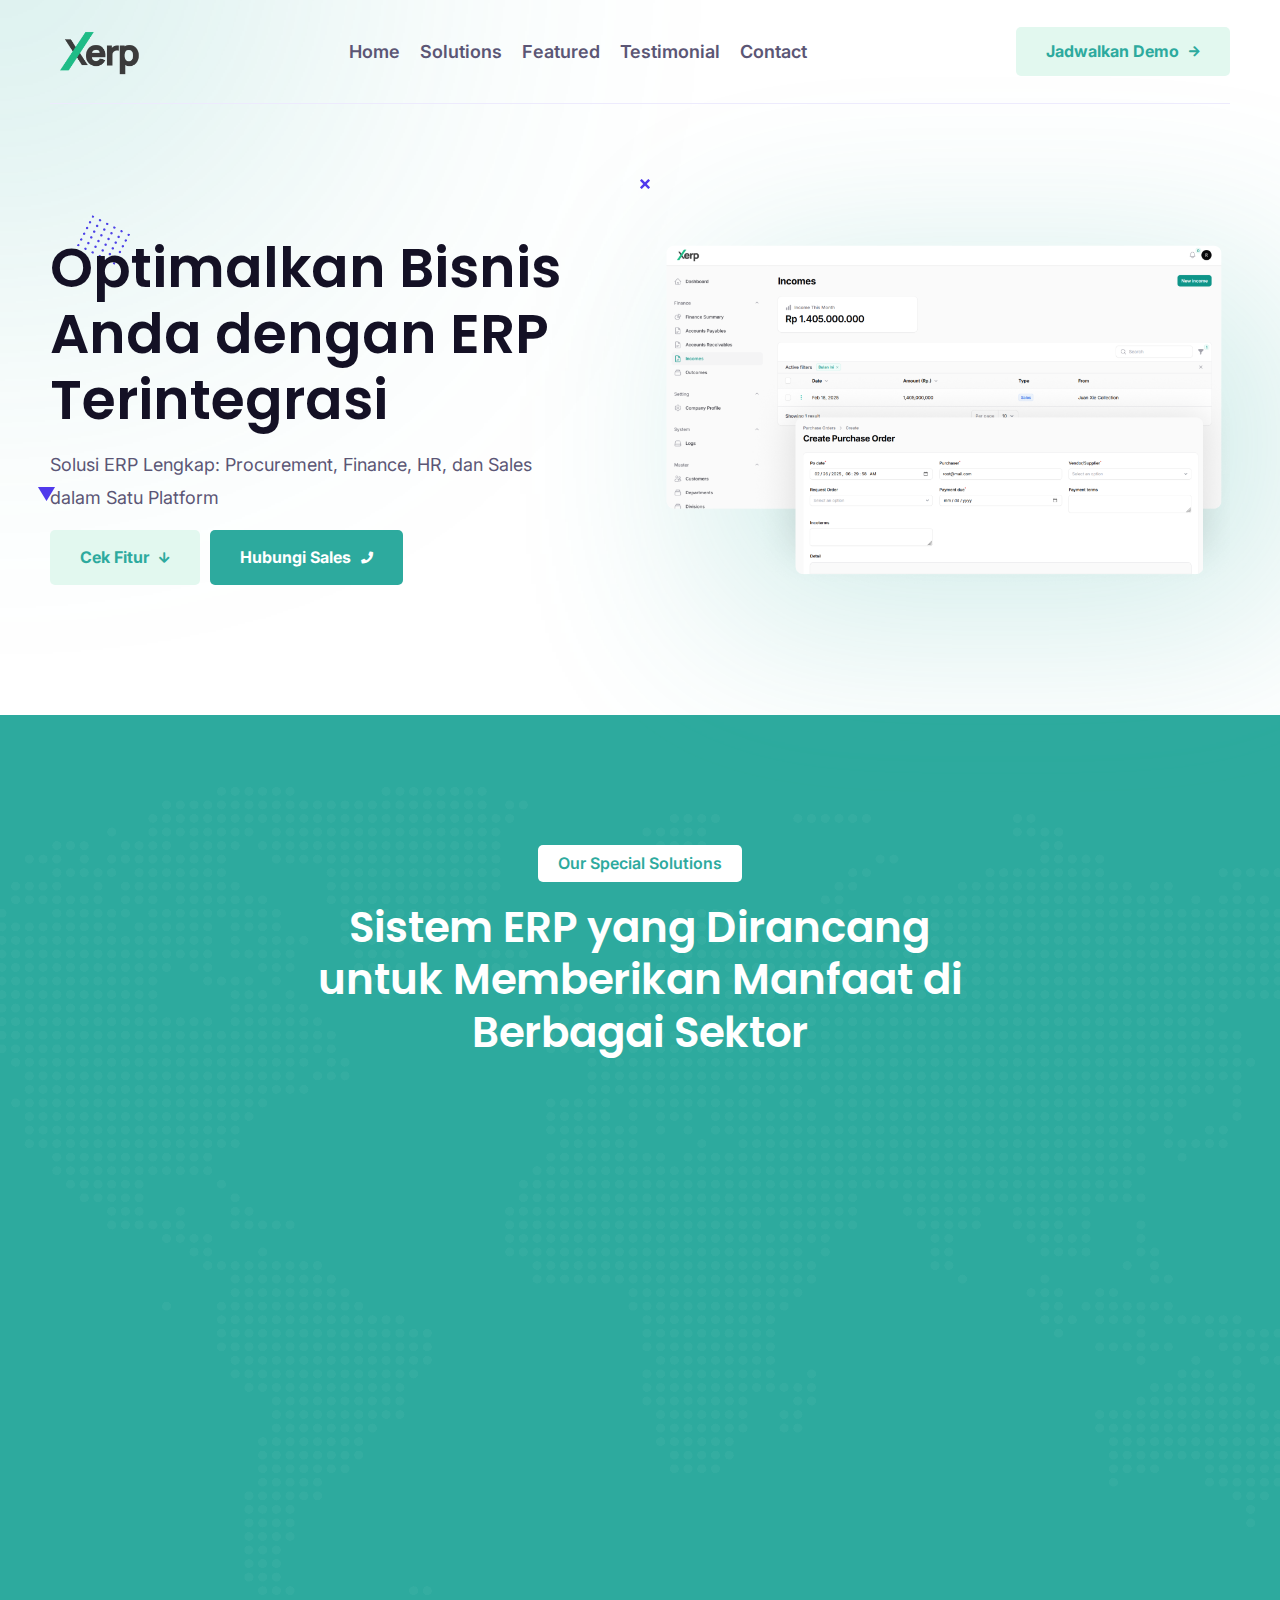
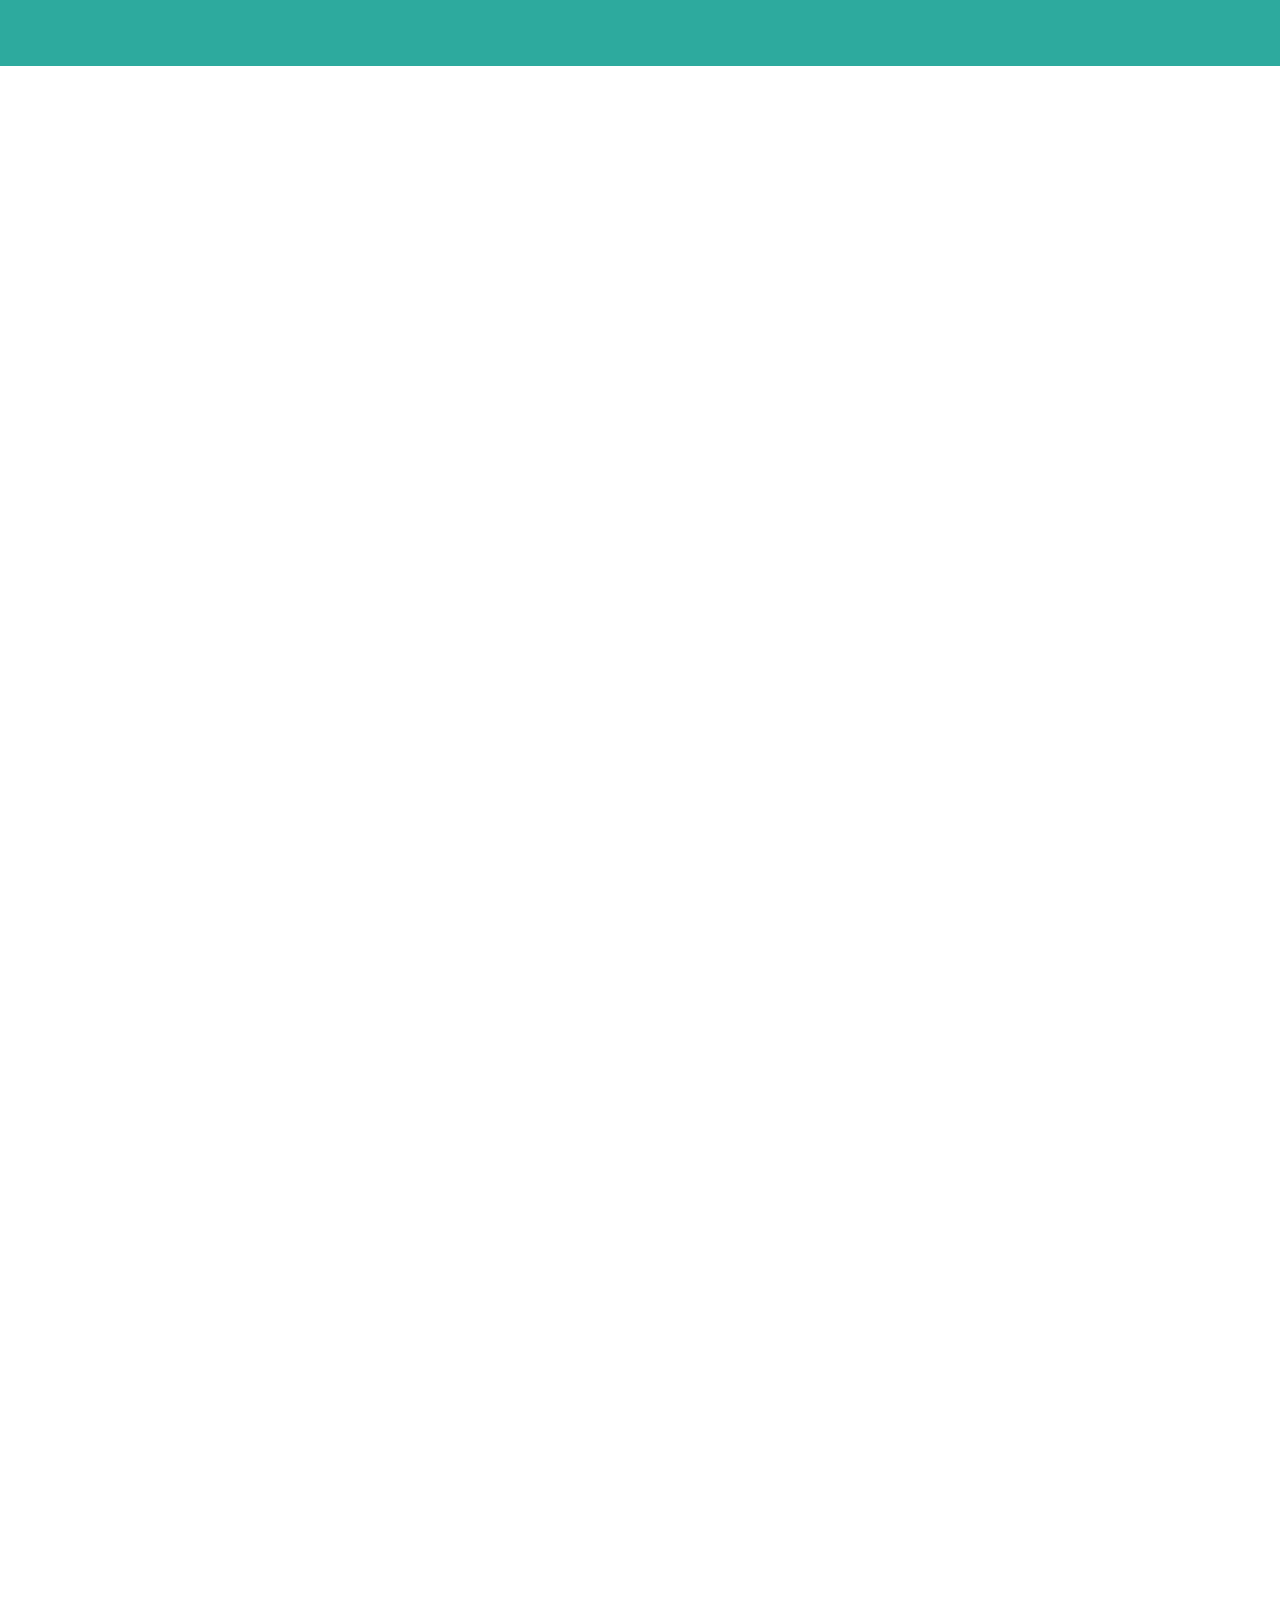
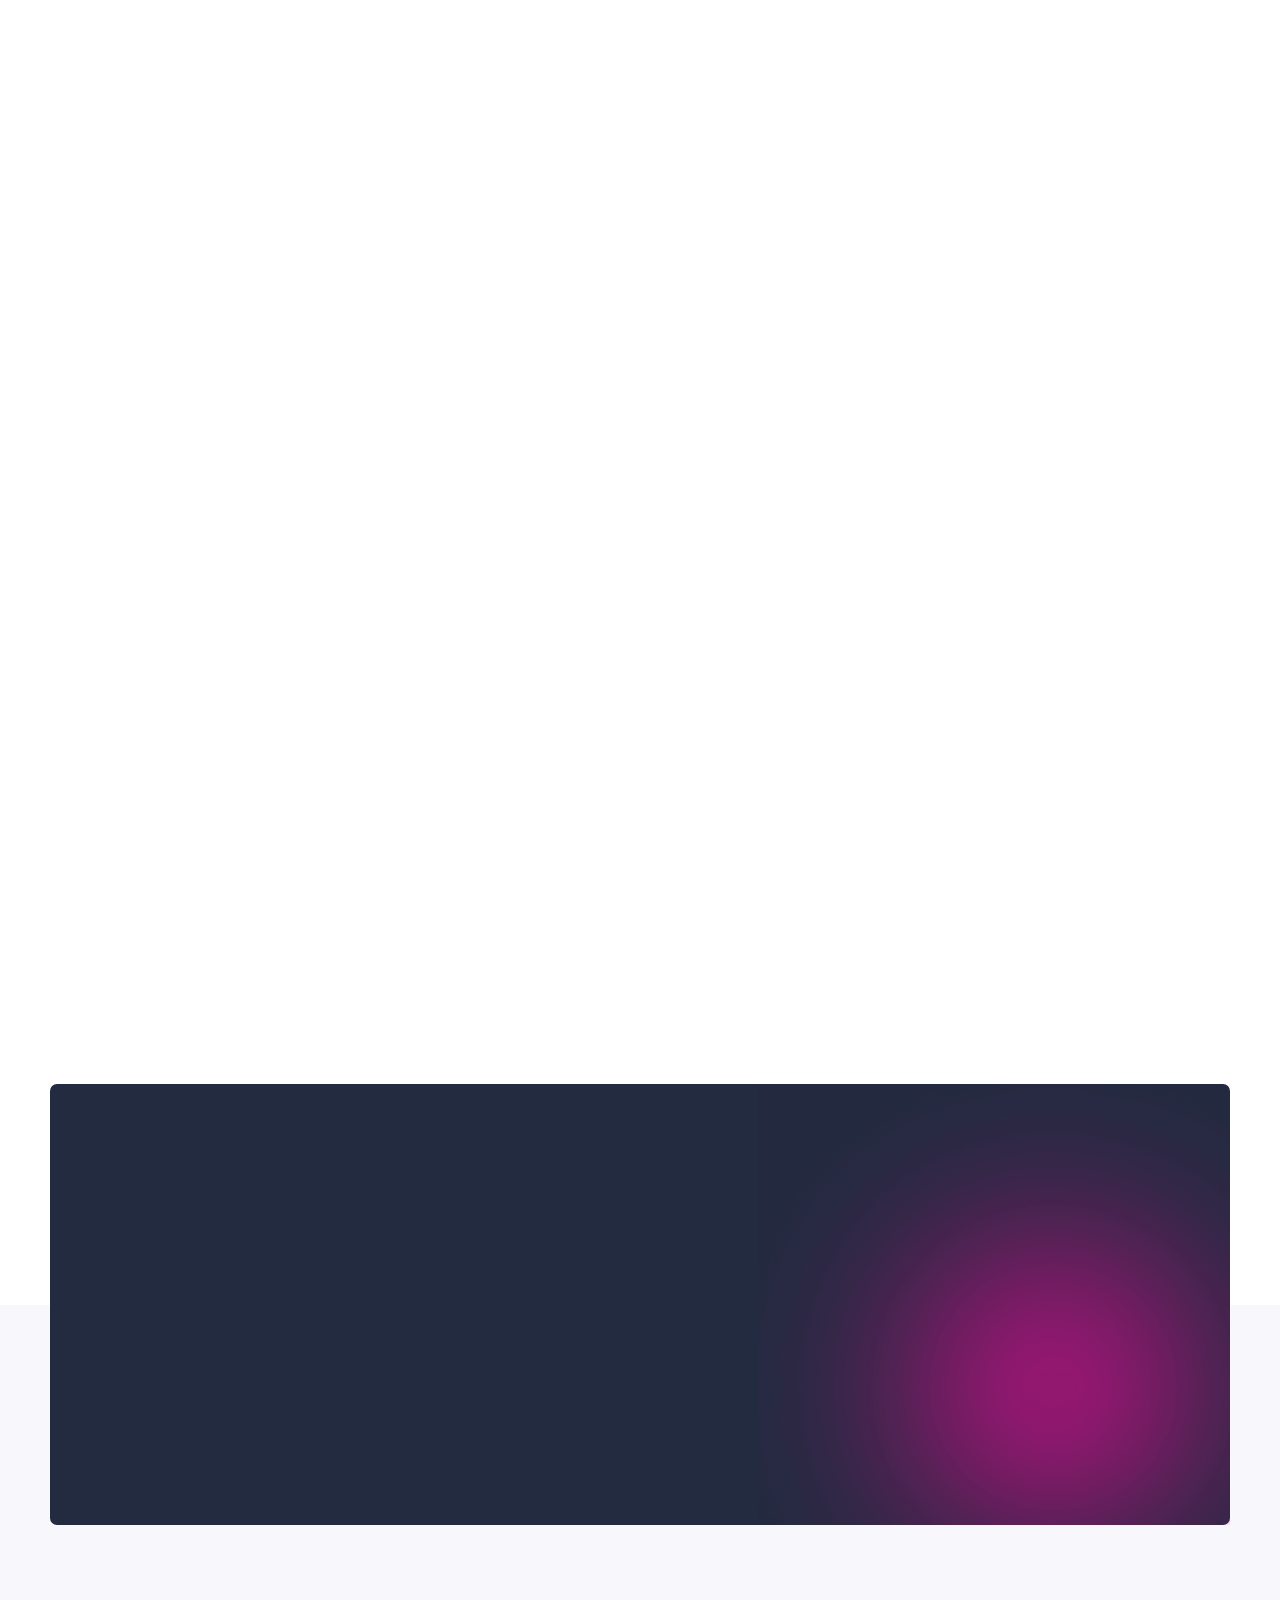
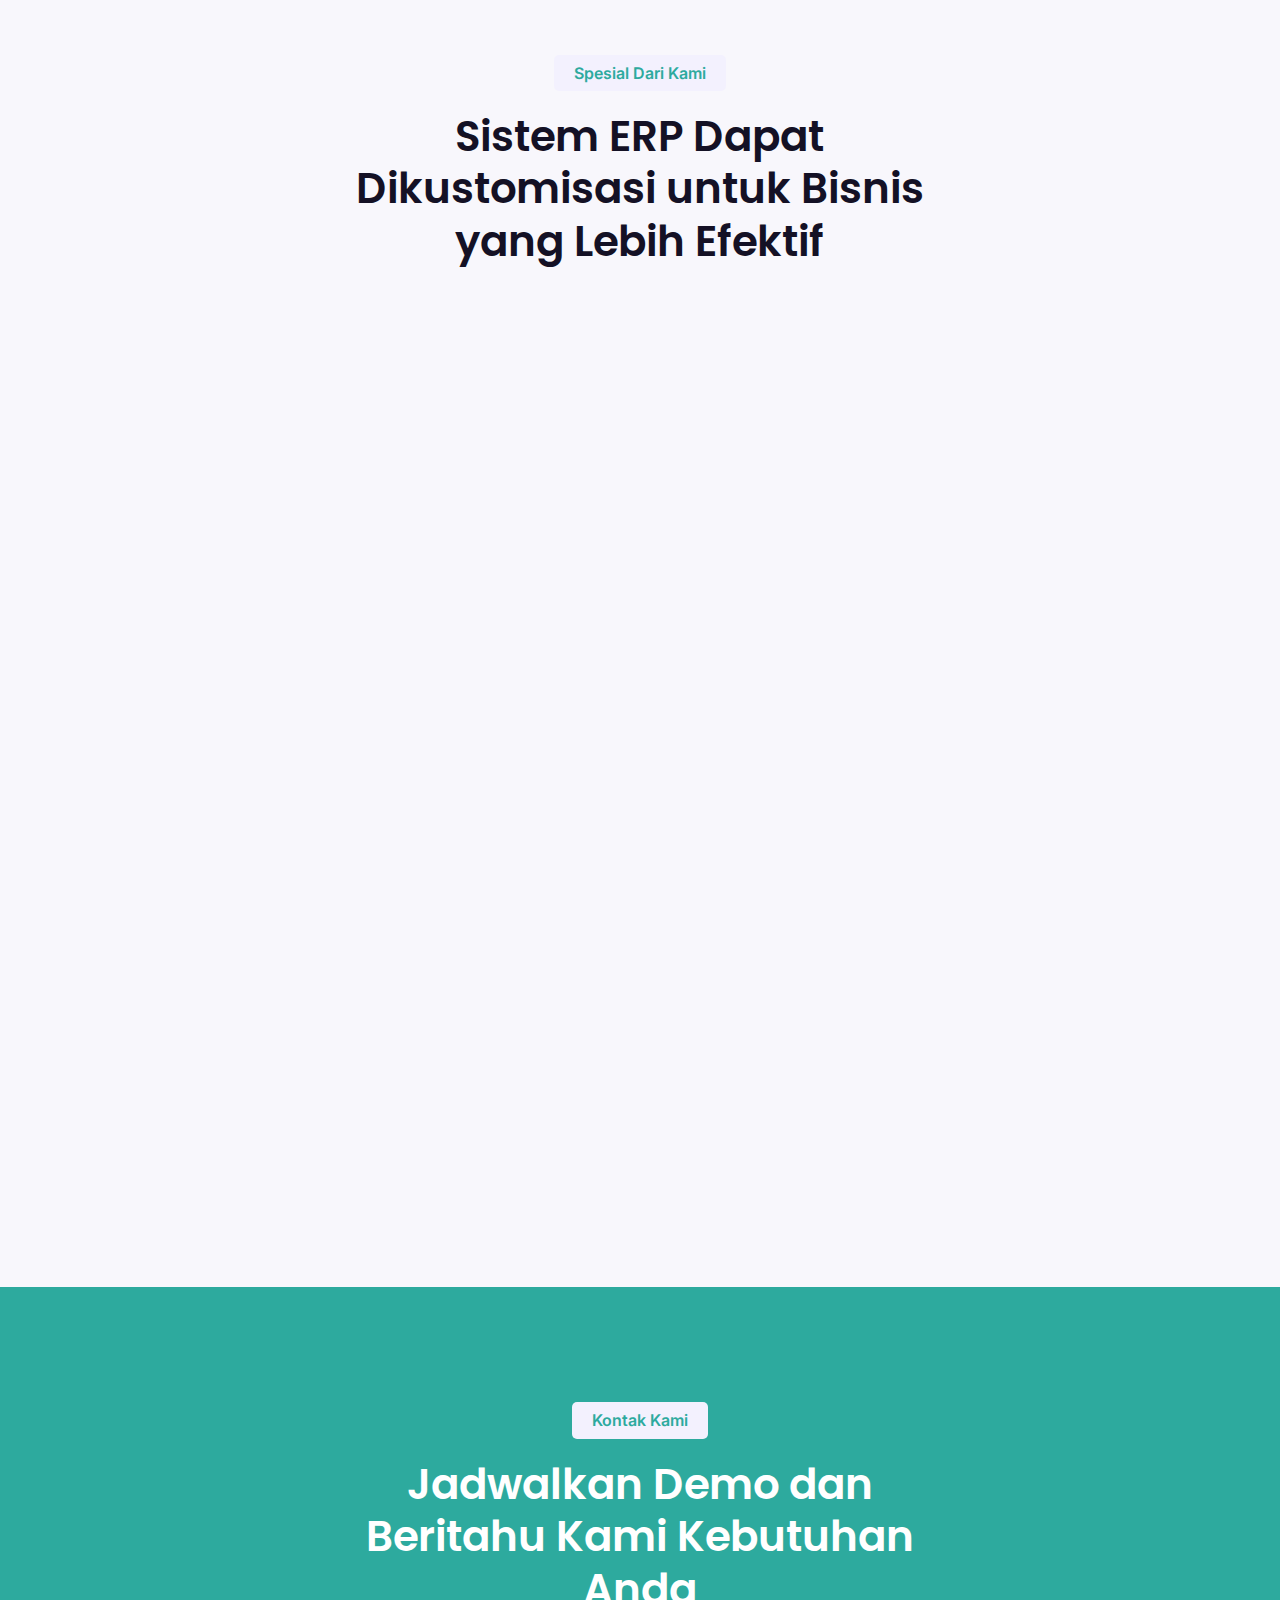
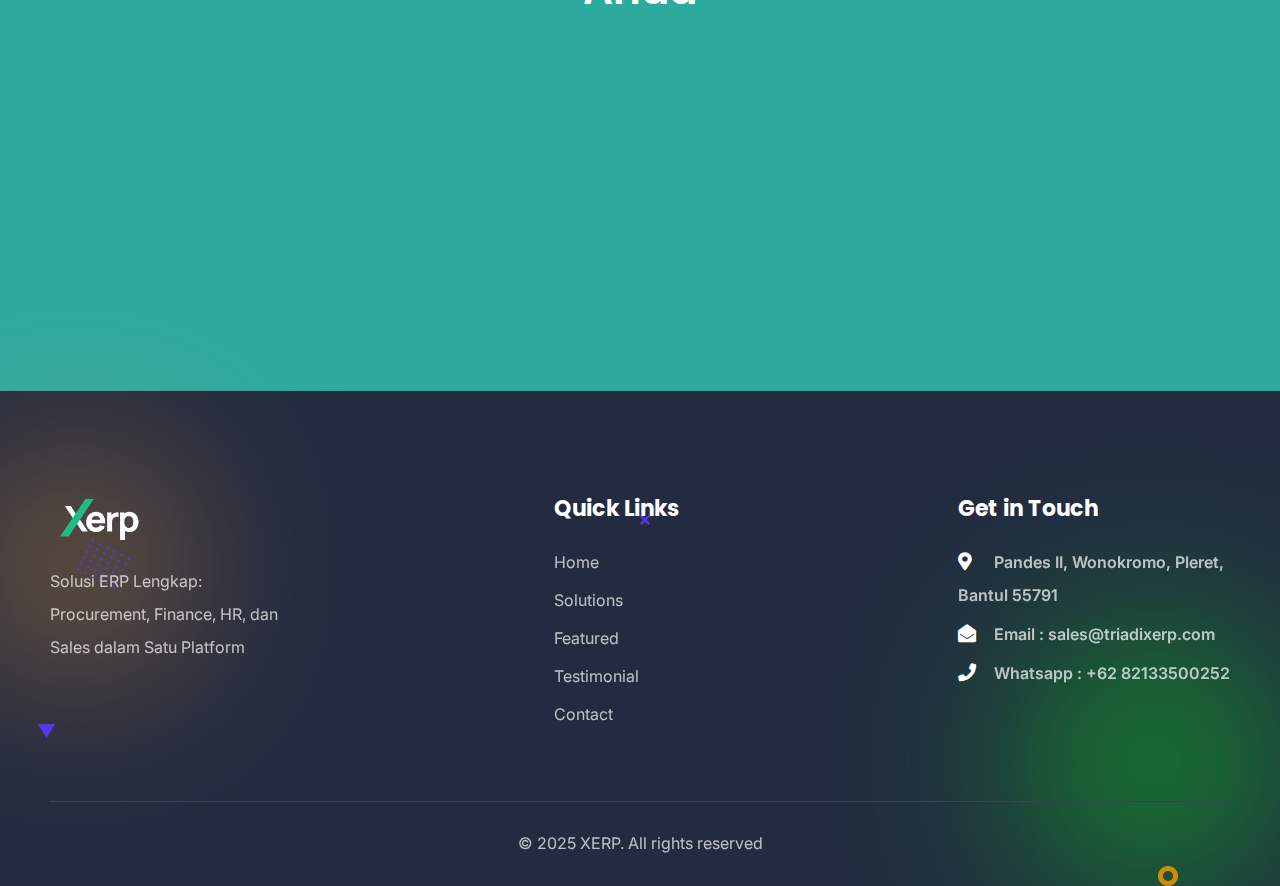
==== commit 72e890ed: "Fix : Special, Contact, Footer" ====
--- a/index.html
+++ b/index.html
@@ -128,8 +128,11 @@
               </div>
 
               <div class="menu-right d-none d-lg-flex align-items-center">
-                <a href="contact.html" class="theme-btn style-two"
-                  >Dapatkan Penawaran<i class="fas fa-arrow-right"></i
+                <a
+                  href="https://wa.me/6282133500252"
+                  class="theme-btn style-two"
+                  target="_blank"
+                  >Jadwalkan Demo<i class="fas fa-arrow-right"></i
                 ></a>
               </div>
             </div>
@@ -164,7 +167,10 @@
                     ></a>
                   </div>
                   <div>
-                    <a href="#" class="theme-btn style-one"
+                    <a
+                      href="https://wa.me/6282133500252"
+                      class="theme-btn style-one"
+                      target="_blank"
                       >Hubungi Sales <i class="fas fa-phone"></i
                     ></a>
                   </div>
@@ -220,11 +226,7 @@
             <div class="col-xl-4 col-md-6">
               <div class="solution-item-three wow fadeInUp delay-0-2s">
                 <i class="fas fa-chart-line"></i>
-                <h3>
-                  <a href="single-service.html"
-                    >Meningkatkan Efisiensi Operasional</a
-                  >
-                </h3>
+                <h3>Meningkatkan Efisiensi Operasional</h3>
                 <p>
                   XERP mengintegrasikan berbagai proses bisnis dalam satu
                   sistem, mengurangi pekerjaan manual, dan mengotomatisasi
@@ -235,11 +237,7 @@
             <div class="col-xl-4 col-md-6">
               <div class="solution-item-three wow fadeInUp delay-0-4s">
                 <i class="fas fa-file-invoice"></i>
-                <h3>
-                  <a href="single-service.html"
-                    >Menyediakan Data yang Akurat dan Real-Time</a
-                  >
-                </h3>
+                <h3>Menyediakan Data yang Akurat dan Real-Time</h3>
                 <p>
                   Dengan XERP, semua data bisnis tersimpan dalam satu platform
                   terpusat, memungkinkan akses informasi secara real-time.
@@ -249,11 +247,7 @@
             <div class="col-xl-4 col-md-6">
               <div class="solution-item-three wow fadeInUp delay-0-6s">
                 <i class="fas fa-project-diagram"></i>
-                <h3>
-                  <a href="single-service.html"
-                    >Meningkatkan Skalabilitas Bisnis</a
-                  >
-                </h3>
+                <h3>Meningkatkan Skalabilitas Bisnis</h3>
                 <p>
                   XERP dirancang untuk tumbuh bersama bisnis Anda. Seiring
                   dengan perkembangan perusahaan, sistem dapat diperluas dengan
@@ -426,46 +420,16 @@
               <div class="col-lg-6">
                 <div class="newsletter-content p-60 wow fadeInUp delay-0-2s">
                   <div class="section-title mb-30">
-                    <span class="sub-title">Our Newsletter</span>
-                    <h2>Subscribe Our Newsletter to Get More Updates</h2>
-                  </div>
-                  <form class="newsletter-form" action="#">
-                    <div class="newsletter-email">
-                      <input
-                        type="email"
-                        placeholder="Enter Email Address"
-                        required
-                      />
-                      <button type="submit">
-                        Sign up <i class="fas fa-angle-right"></i>
-                      </button>
-                    </div>
-                    <div class="newsletter-radios">
-                      <div class="custom-control custom-radio">
-                        <input
-                          type="radio"
-                          class="custom-control-input"
-                          id="wekly"
-                          name="example1"
-                          checked
-                        />
-                        <label class="custom-control-label" for="wekly"
-                          >Wekly Updates</label
-                        >
-                      </div>
-                      <div class="custom-control custom-radio">
-                        <input
-                          type="radio"
-                          class="custom-control-input"
-                          id="monthly"
-                          name="example1"
-                        />
-                        <label class="custom-control-label" for="monthly"
-                          >Monthly Updates</label
-                        >
-                      </div>
-                    </div>
-                  </form>
+                    <span class="sub-title">Dapatkan Penawaran</span>
+                    <h2>Jelaskan Kebutuhan Perusahaan Anda</h2>
+                  </div>
+                  <a
+                    href="https://wa.me/6282133500252"
+                    class="theme-btn"
+                    target="_blank"
+                  >
+                    Hubungi Sales <i class="fas fa-arrow-right"></i>
+                  </a>
                 </div>
               </div>
               <div class="col-lg-6">
@@ -501,8 +465,10 @@
           <div class="row justify-content-center text-center">
             <div class="col-xl-7 col-lg-8 col-md-10">
               <div class="section-title mt-100 rmt-70 mb-55">
-                <span class="sub-title">Our Special Solutions</span>
-                <h2>We Customize Your Software to The Smart Ways</h2>
+                <span class="sub-title">Spesial dari kami</span>
+                <h2>
+                  Sistem ERP Dapat Dikustomisasi untuk Bisnis yang Lebih Efektif
+                </h2>
               </div>
             </div>
           </div>
@@ -511,10 +477,10 @@
               <div class="service-item wow fadeInUp delay-0-2s">
                 <i class="flaticon-file"></i>
                 <div class="content">
-                  <h3><a href="single-service.html">Well Organization</a></h3>
+                  <h3>Bebas Kustomisasi Sesuai Kebutuhan</h3>
                   <p>
-                    Sed ut perspiciatis unde omnis iste natus error voluptatem
-                    accusantium doloremque laudantium totam
+                    XERP dirancang agar dapat dikustomisasi sesuai dengan proses
+                    bisnis dan kebutuhan spesifik perusahaan Anda.
                   </p>
                 </div>
               </div>
@@ -523,10 +489,11 @@
               <div class="service-item wow fadeInUp delay-0-4s">
                 <i class="flaticon-responsive-design"></i>
                 <div class="content">
-                  <h3><a href="single-service.html">Responsive Design</a></h3>
+                  <h3>Dukungan Customer Service</h3>
                   <p>
-                    Sed ut perspiciatis unde omnis iste natus error voluptatem
-                    accusantium doloremque laudantium totam
+                    Dapatkan bantuan teknis profesional, baik untuk
+                    troubleshooting, konsultasi, maupun pengembangan sistem
+                    tambahan.
                   </p>
                 </div>
               </div>
@@ -535,10 +502,10 @@
               <div class="service-item wow fadeInUp delay-0-6s">
                 <i class="flaticon-security"></i>
                 <div class="content">
-                  <h3><a href="single-service.html">Heigh Security</a></h3>
+                  <h3>Implementasi Cepat & Mudah</h3>
                   <p>
-                    Sed ut perspiciatis unde omnis iste natus error voluptatem
-                    accusantium doloremque laudantium totam
+                    Tim ahli kami memastikan implementasi yang cepat, minim
+                    gangguan, dan dilengkapi dengan pelatihan bagi pengguna.
                   </p>
                 </div>
               </div>
@@ -547,22 +514,24 @@
               <div class="service-item wow fadeInUp delay-0-8s">
                 <i class="flaticon-puzzle"></i>
                 <div class="content">
-                  <h3><a href="single-service.html">Creative Design</a></h3>
+                  <h3>Pembaruan & Maintenance Berkala</h3>
                   <p>
-                    Sed ut perspiciatis unde omnis iste natus error voluptatem
-                    accusantium doloremque laudantium totam
+                    Selalu up-to-date dengan teknologi terbaru – Sistem ERP
+                    mendapatkan pembaruan rutin untuk meningkatkan performa,
+                    keamanan, dan fitur yang lebih canggih.
                   </p>
                 </div>
               </div>
             </div>
             <div class="col-xl-4 col-md-6">
               <div class="service-item wow fadeInUp delay-1-0s">
-                <i class="flaticon-badge"></i>
+                <i class="flaticon-security"></i>
                 <div class="content">
-                  <h3><a href="single-service.html">Clean Development</a></h3>
+                  <h3>Mengutamakan Keamanan Data & Privasi</h3>
                   <p>
-                    Sed ut perspiciatis unde omnis iste natus error voluptatem
-                    accusantium doloremque laudantium totam
+                    Dengan enkripsi data, kontrol akses berbasis peran, dan
+                    sistem backup otomatis, keamanan informasi bisnis Anda
+                    selalu terjaga.
                   </p>
                 </div>
               </div>
@@ -571,10 +540,10 @@
               <div class="service-item wow fadeInUp delay-1-2s">
                 <i class="flaticon-analytics"></i>
                 <div class="content">
-                  <h3><a href="single-service.html">Advanced Analytics</a></h3>
+                  <h3>Migrasi Data yang Aman & Mudah</h3>
                   <p>
-                    Sed ut perspiciatis unde omnis iste natus error voluptatem
-                    accusantium doloremque laudantium totam
+                    Proses migrasi dari sistem lama ke ERP dilakukan dengan
+                    standar tinggi untuk memastikan data tetap aman dan utuh.
                   </p>
                 </div>
               </div>
@@ -584,61 +553,8 @@
       </section>
       <!--====== Services Section End ======-->
 
-      <!--====== Dashboard Section Start ======-->
-      <section class="dashboard-section rel z-1 py-130 rpy-100">
-        <div class="container">
-          <div class="row justify-content-center text-center">
-            <div class="col-xl-7 col-lg-8 col-md-10">
-              <div class="section-title mb-60">
-                <span class="sub-title">Dashboard Screenshot</span>
-                <h2>Let’s See Awesome Software UI Design Scrrenshot</h2>
-              </div>
-            </div>
-          </div>
-          <div class="dashboard-screenshot-wrap">
-            <div class="dashboard-screenshot-item">
-              <img
-                src="assets/images/dashboard-screenshots/dashboard-screenshot1.jpg"
-                alt="Dashboard Screenshot"
-              />
-            </div>
-            <div class="dashboard-screenshot-item">
-              <img
-                src="assets/images/dashboard-screenshots/dashboard-screenshot2.jpg"
-                alt="Dashboard Screenshot"
-              />
-            </div>
-            <div class="dashboard-screenshot-item">
-              <img
-                src="assets/images/dashboard-screenshots/dashboard-screenshot3.jpg"
-                alt="Dashboard Screenshot"
-              />
-            </div>
-            <div class="dashboard-screenshot-item">
-              <img
-                src="assets/images/dashboard-screenshots/dashboard-screenshot1.jpg"
-                alt="Dashboard Screenshot"
-              />
-            </div>
-            <div class="dashboard-screenshot-item">
-              <img
-                src="assets/images/dashboard-screenshots/dashboard-screenshot2.jpg"
-                alt="Dashboard Screenshot"
-              />
-            </div>
-            <div class="dashboard-screenshot-item">
-              <img
-                src="assets/images/dashboard-screenshots/dashboard-screenshot3.jpg"
-                alt="Dashboard Screenshot"
-              />
-            </div>
-          </div>
-        </div>
-      </section>
-      <!--====== Dashboard Section End ======-->
-
       <!--====== Feedback Section Start ======-->
-      <section
+      <!-- <section
         class="feedback-section-three bg-blue rel z-1 py-115 rpy-85"
         style="background-image: url(assets/images/feedbacks/feedback-bg.png)"
         id="testimonial"
@@ -650,15 +566,9 @@
                 class="feedback-three-content mt-15 text-white wow fadeInUp delay-0-2s"
               >
                 <div class="section-title mb-25">
-                  <span class="sub-title">Clients Feedback</span>
-                  <h2>What Our Customer ’s Say About Us</h2>
-                </div>
-                <p>
-                  Sed ut perspiciatis unde omnis natus error voluptatem
-                  accusantium doloremque laudantium totam rem aperias eaque quae
-                  ainvtore veritatis et quasi architecto beatae vitae dicta sunt
-                  explicabo enim spsam
-                </p>
+                  <span class="sub-title">Testimonial</span>
+                  <h2>Apa yang Customer Kami Katakan</h2>
+                </div>
                 <div class="slider-dots-area mt-25"></div>
               </div>
             </div>
@@ -728,11 +638,11 @@
             </div>
           </div>
         </div>
-      </section>
+      </section> -->
       <!--====== Feedback Section End ======-->
 
       <!--====== Partner Section Start ======-->
-      <div class="partner-area-three text-center pt-130 rpt-100">
+      <!-- <div class="partner-area-three text-center pt-130 rpt-100">
         <div class="container">
           <div
             class="row justify-content-around justify-content-lg-between mb-80 rmb-50"
@@ -795,24 +705,26 @@
           </div>
           <hr />
         </div>
-      </div>
+      </div> -->
       <!--====== Partner Section End ======-->
 
       <!--====== Contact Section Start ======-->
       <section
-        class="contact-section-two rel z-1 pt-115 rpt-85 pb-130 rpb-55"
+        class="contact-section-two rel z-1 pt-115 rpt-85 pb-130 rpb-55 bg-blue"
         id="contact"
       >
         <div class="container">
           <div class="row justify-content-center text-center">
             <div class="col-xl-6 col-lg-8 col-md-10">
               <div class="section-title mb-50">
-                <span class="sub-title">Get Free 7 Days Trial</span>
-                <h2>Contact Us to Get Your 7days Free Trial Version</h2>
-              </div>
-            </div>
-          </div>
-          <div class="contact-information-area pb-50">
+                <span class="sub-title">Kontak Kami</span>
+                <h2 class="text-white">
+                  Jadwalkan Demo dan Beritahu Kami Kebutuhan Anda
+                </h2>
+              </div>
+            </div>
+          </div>
+          <div class="contact-information-area">
             <div class="row justify-content-center">
               <div class="col-lg-4 col-md-6">
                 <div class="contact-info-item wow fadeInUp delay-0-2s">
@@ -820,8 +732,8 @@
                   <div class="contact-info-content">
                     <h3>Email Us</h3>
                     <span
-                      ><a href="mailto:support@gmail.com"
-                        >support@gmail.com</a
+                      ><a href="mailto:sales@triadixerp.com"
+                        >sales@triadixerp.com</a
                       ></span
                     >
                   </div>
@@ -831,9 +743,11 @@
                 <div class="contact-info-item wow fadeInUp delay-0-4s">
                   <i class="fas fa-phone"></i>
                   <div class="contact-info-content">
-                    <h3>Phone</h3>
+                    <h3>Whatsapp</h3>
                     <span
-                      ><a href="calto:+0123456789">+012 (345) 67 89</a></span
+                      ><a href="https://wa.me/6282133500252"
+                        >+62 82133500252</a
+                      ></span
                     >
                   </div>
                 </div>
@@ -843,122 +757,10 @@
                   <i class="fas fa-map-marker-alt"></i>
                   <div class="contact-info-content">
                     <h3>Address</h3>
-                    <span>55 Main Street, USA</span>
-                  </div>
-                </div>
-              </div>
-            </div>
-          </div>
-          <div class="row">
-            <div class="col-lg-6">
-              <div
-                class="contact-left-map h-100 pr-xl-5 rpb-20 wow fadeInLeft delay-0-2s"
-              >
-                <iframe
-                  src="https://www.google.com/maps/embed?pb=!1m14!1m12!1m3!1d136834.1519573059!2d-74.0154445224086!3d40.7260256534837!2m3!1f0!2f0!3f0!3m2!1i1024!2i768!4f13.1!5e0!3m2!1sen!2sbd!4v1639991650837!5m2!1sen!2sbd"
-                  style="border: 0; width: 100%; height: 100%"
-                  allowfullscreen=""
-                  loading="lazy"
-                ></iframe>
-              </div>
-            </div>
-            <div class="col-lg-6">
-              <form
-                id="contact-form-two"
-                class="contact-form-two py-45 wow fadeInRight delay-0-2s"
-                action="#"
-                method="post"
-              >
-                <div class="row clearfix">
-                  <div class="col-sm-6">
-                    <div class="form-group">
-                      <input
-                        type="text"
-                        id="name"
-                        name="name"
-                        class="form-control"
-                        placeholder="full name"
-                        required=""
-                      />
-                    </div>
-                  </div>
-                  <div class="col-sm-6">
-                    <div class="form-group">
-                      <input
-                        type="email"
-                        id="email"
-                        name="email"
-                        class="form-control"
-                        placeholder="Email Address"
-                        required=""
-                      />
-                    </div>
-                  </div>
-                  <div class="col-sm-6">
-                    <div class="form-group">
-                      <input
-                        type="text"
-                        id="number"
-                        name="number"
-                        class="form-control"
-                        placeholder="phone number"
-                      />
-                    </div>
-                  </div>
-                  <div class="col-sm-6">
-                    <div class="form-group">
-                      <input
-                        type="text"
-                        id="company"
-                        name="company"
-                        class="form-control"
-                        placeholder="Company"
-                      />
-                    </div>
-                  </div>
-                  <div class="col-sm-6">
-                    <div class="form-group">
-                      <input
-                        type="text"
-                        id="subject"
-                        name="subject"
-                        class="form-control"
-                        placeholder="subject"
-                      />
-                    </div>
-                  </div>
-                  <div class="col-sm-6">
-                    <div class="form-group">
-                      <input
-                        type="url"
-                        id="website"
-                        name="website"
-                        class="form-control"
-                        placeholder="website"
-                      />
-                    </div>
-                  </div>
-                  <div class="col-md-12">
-                    <div class="form-group mb-4">
-                      <textarea
-                        name="message"
-                        id="message"
-                        rows="4"
-                        class="form-control"
-                        placeholder="message"
-                        required=""
-                      ></textarea>
-                    </div>
-                  </div>
-                  <div class="col-md-12">
-                    <div class="form-group mb-0">
-                      <button class="theme-btn" type="submit">
-                        get free trial <i class="fas fa-arrow-right"></i>
-                      </button>
-                    </div>
-                  </div>
-                </div>
-              </form>
+                    <span>Pandes II, Wonokromo, Pleret, Bantul</span>
+                  </div>
+                </div>
+              </div>
             </div>
           </div>
         </div>
@@ -966,7 +768,7 @@
       <!--====== Contact Section End ======-->
 
       <!--====== Blog Section Start ======-->
-      <section
+      <!-- <section
         class="blog-section-two bg-lighter rel z-1 pt-130 rpt-100 pb-180 rpb-150"
         id="blog"
       >
@@ -1047,94 +849,52 @@
             </div>
           </div>
         </div>
-      </section>
+      </section> -->
       <!--====== Blog Section End ======-->
 
       <!--====== Footer Section Start ======-->
-      <footer class="footer-section footer-two bg-gray text-white rel z-1">
-        <div class="container">
-          <div class="call-to-action bg-blue bgs-cover text-white rel z-1">
-            <div class="row align-items-center">
-              <div class="col-xl-7 col-lg-6">
-                <div class="section-title mb-20">
-                  <h2>Have Any Help to Saas Solutions?</h2>
-                  <p>Professional service for your software solutions</p>
-                </div>
-              </div>
-              <div class="col-xl-5 col-lg-6">
-                <div class="call-to-action-btns text-xl-right mb-20">
-                  <a href="contact.html" class="theme-btn style-two rmb-15"
-                    >Get Started <i class="fas fa-arrow-right"></i
-                  ></a>
-                  <a href="about.html" class="theme-btn style-three rmb-15"
-                    >Learn More <i class="fas fa-arrow-right"></i
-                  ></a>
-                </div>
-              </div>
-            </div>
-            <img
-              class="white-circle"
-              src="assets/images/shapes/white-circle.png"
-              alt="White Circle"
-            />
-            <img
-              class="white-dots slideUpRight"
-              src="assets/images/shapes/white-dots.png"
-              alt="shape"
-            />
-            <img
-              class="white-dots-circle slideLeftRight"
-              src="assets/images/shapes/white-dots-circle.png"
-              alt="shape"
-            />
-          </div>
-
+      <footer
+        class="footer-section footer-two bg-gray text-white rel z-1 pt-100"
+      >
+        <div class="container">
           <div class="row justify-content-between">
             <div class="col-xl-3 col-sm-6 col-7 col-small">
               <div class="footer-widget about-widget">
                 <div class="footer-logo mb-20">
                   <a href="index.html"
-                    ><img src="assets/images/logos/logo-footer.png" alt="Logo"
+                    ><img
+                      src="assets/images/logos/primary-logo-white.png"
+                      alt="Logo"
+                      width="100"
                   /></a>
                 </div>
                 <p>
                   <span
-                    >Sed perspiciatis unde omnis istee sit voluptatem accusante
-                    doloreue</span
+                    >Solusi ERP Lengkap: Procurement, Finance, HR, dan Sales
+                    dalam Satu Platform</span
                   >
-                  <b>laudantium</b> <span>aperiam eaque abillo inventore</span>
-                </p>
-                <a href="about.html" class="read-more"
-                  >Read More <i class="fas fa-arrow-right"></i
-                ></a>
+                </p>
               </div>
             </div>
             <div class="col-xl-2 col-sm-4 col-5 col-small">
               <div class="footer-widget link-widget">
-                <h4 class="footer-title">About</h4>
+                <h4 class="footer-title">Quick Links</h4>
                 <ul class="list-style-two">
-                  <li><a href="projects.html">Success History</a></li>
-                  <li><a href="team-details.html">Meet The Team</a></li>
-                  <li><a href="blog.html">Latest News</a></li>
-                  <li><a href="contact.html">Need a Career?</a></li>
-                  <li><a href="single-service.html">Popular Service</a></li>
-                </ul>
-              </div>
-            </div>
-            <div class="col-xl-4 col-md-8">
-              <div class="footer-widget link-widget">
-                <h4 class="footer-title">Quick Links</h4>
-                <ul class="list-style-two two-column">
-                  <li><a href="single-service.html">Software Solutions</a></li>
-                  <li><a href="single-service.html">Market Analysis</a></li>
-                  <li><a href="single-service.html">Web Development</a></li>
-                  <li><a href="single-service.html">Digital Solutions</a></li>
-                  <li><a href="single-service.html">Graphics Design</a></li>
-                  <li><a href="single-service.html">Consultations</a></li>
-                  <li><a href="single-service.html">Application Design</a></li>
-                  <li><a href="single-service.html">Success Rate</a></li>
-                  <li><a href="single-service.html">SEO Optimization</a></li>
-                  <li><a href="single-service.html">User Research</a></li>
+                  <li>
+                    <a href="#home" class="page-scroll">Home</a>
+                  </li>
+                  <li>
+                    <a href="#solution" class="page-scroll">Solutions</a>
+                  </li>
+                  <li>
+                    <a href="#featured" class="page-scroll">Featured</a>
+                  </li>
+                  <li>
+                    <a href="#testimonial" class="page-scroll">Testimonial</a>
+                  </li>
+                  <li>
+                    <a href="#contact" class="page-scroll">Contact</a>
+                  </li>
                 </ul>
               </div>
             </div>
@@ -1144,35 +904,32 @@
                 <ul class="list-style-three">
                   <li>
                     <i class="fas fa-map-marker-alt"></i>
-                    <span>55 Main Street, New York</span>
+                    <span>Pandes II, Wonokromo, Pleret, Bantul 55791</span>
                   </li>
                   <li>
                     <i class="fas fa-envelope-open"></i>
                     <span
-                      ><a href="mailto:support@gmail.com"
-                        >support@gmail.com</a
+                      >Email :
+                      <a href="mailto:sales@triadixerp.com"
+                        >sales@triadixerp.com</a
                       ></span
                     >
                   </li>
                   <li>
                     <i class="fas fa-phone"></i>
                     <span
-                      >Call :
-                      <a href="callto:+012(345)678">+012 (345) 678</a></span
+                      >Whatsapp :
+                      <a href="https://wa.me/6282133500252"
+                        >+62 82133500252</a
+                      ></span
                     >
                   </li>
                 </ul>
-                <div class="social-style-one mt-25">
-                  <a href="#"><i class="fab fa-facebook-f"></i></a>
-                  <a href="#"><i class="fab fa-twitter"></i></a>
-                  <a href="#"><i class="fab fa-linkedin-in"></i></a>
-                  <a href="#"><i class="fab fa-instagram"></i></a>
-                </div>
               </div>
             </div>
           </div>
           <div class="copyright-area text-center">
-            <p>© 2022 <a href="index.html">Sland.</a> All rights reserved</p>
+            <p>© 2025 <a href="index.html">XERP.</a> All rights reserved</p>
           </div>
         </div>
         <img
--- a/assets/css/style.css
+++ b/assets/css/style.css
@@ -2764,7 +2764,6 @@
 
 /* Contact Information */
 .contact-information-area {
-  max-width: 990px;
   margin-left: auto;
   margin-right: auto;
 }
@@ -2967,8 +2966,8 @@
 }
 
 .footer-section .newsletter-email button {
-  background: var(--yellow-color);
-  color: var(--heading-color);
+  background: var(--primary-color);
+  color: var(--primary-color);
   font-weight: 700;
 }
 
